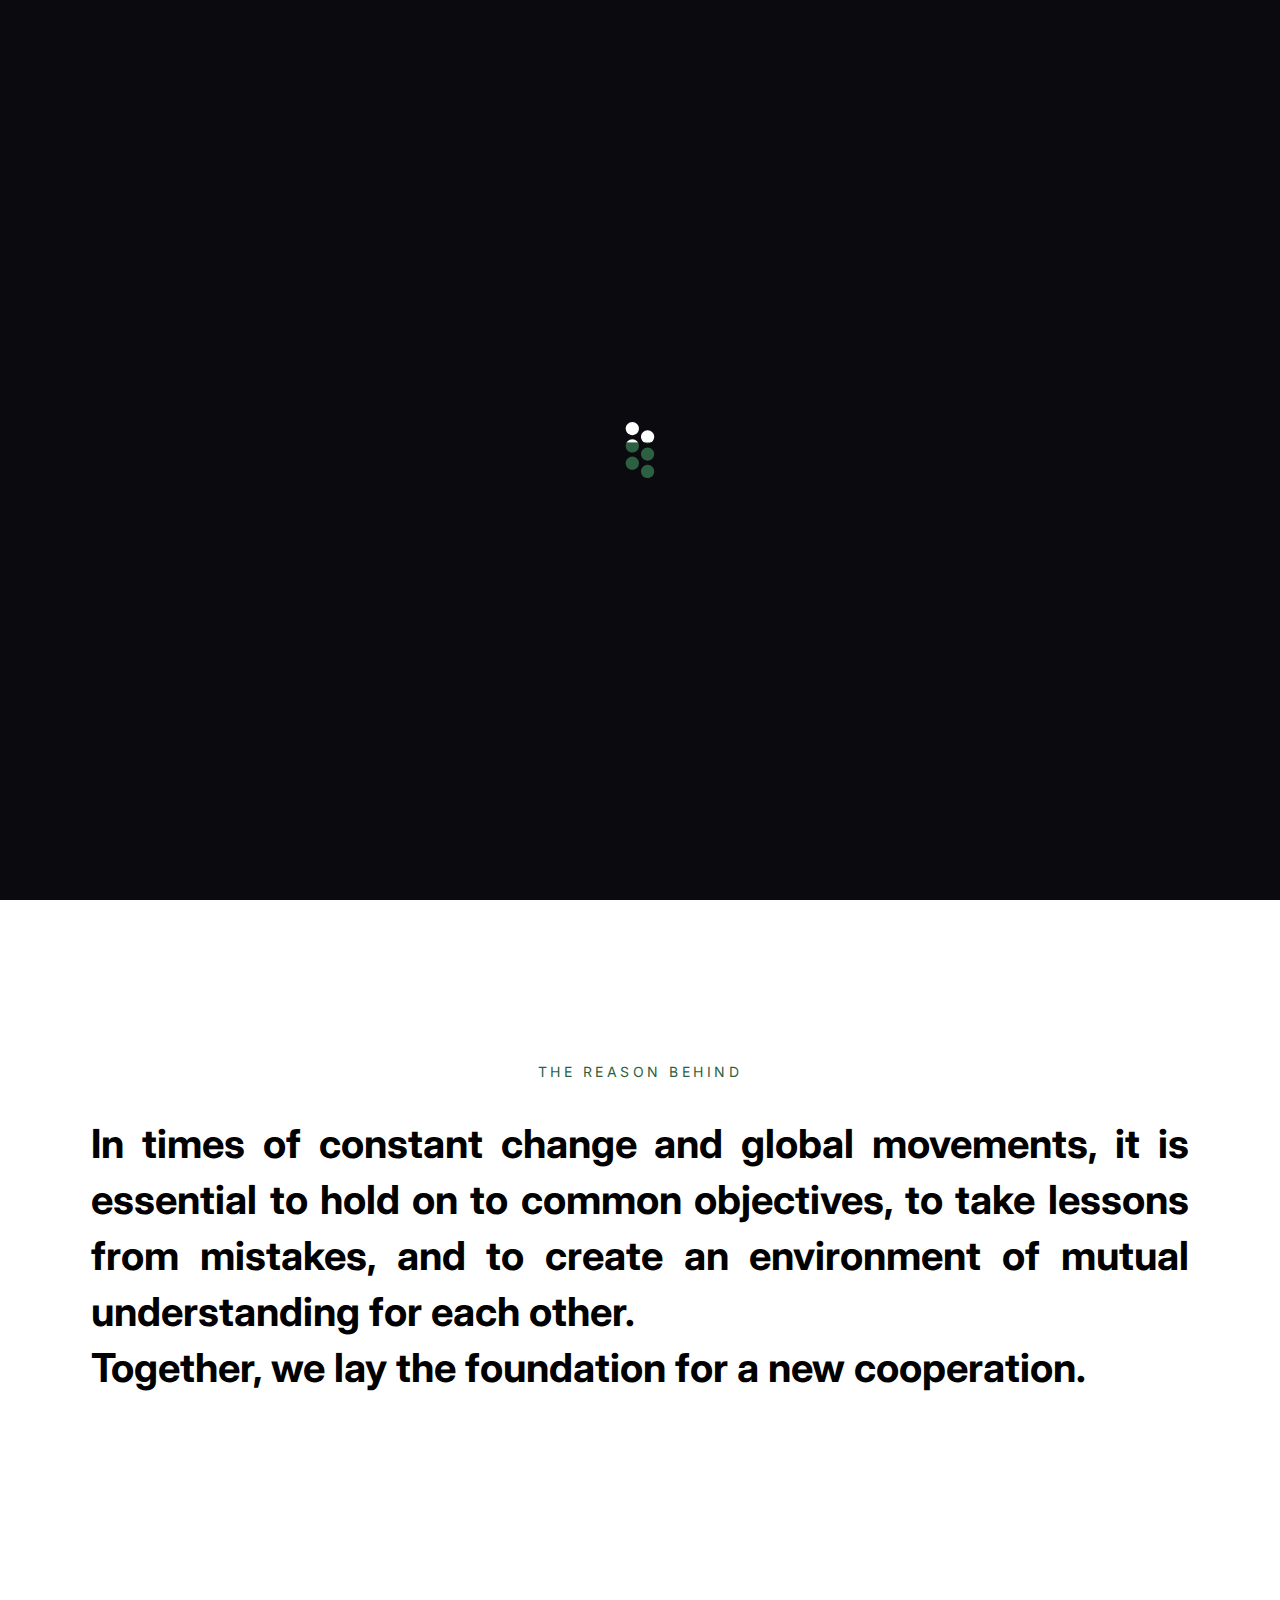
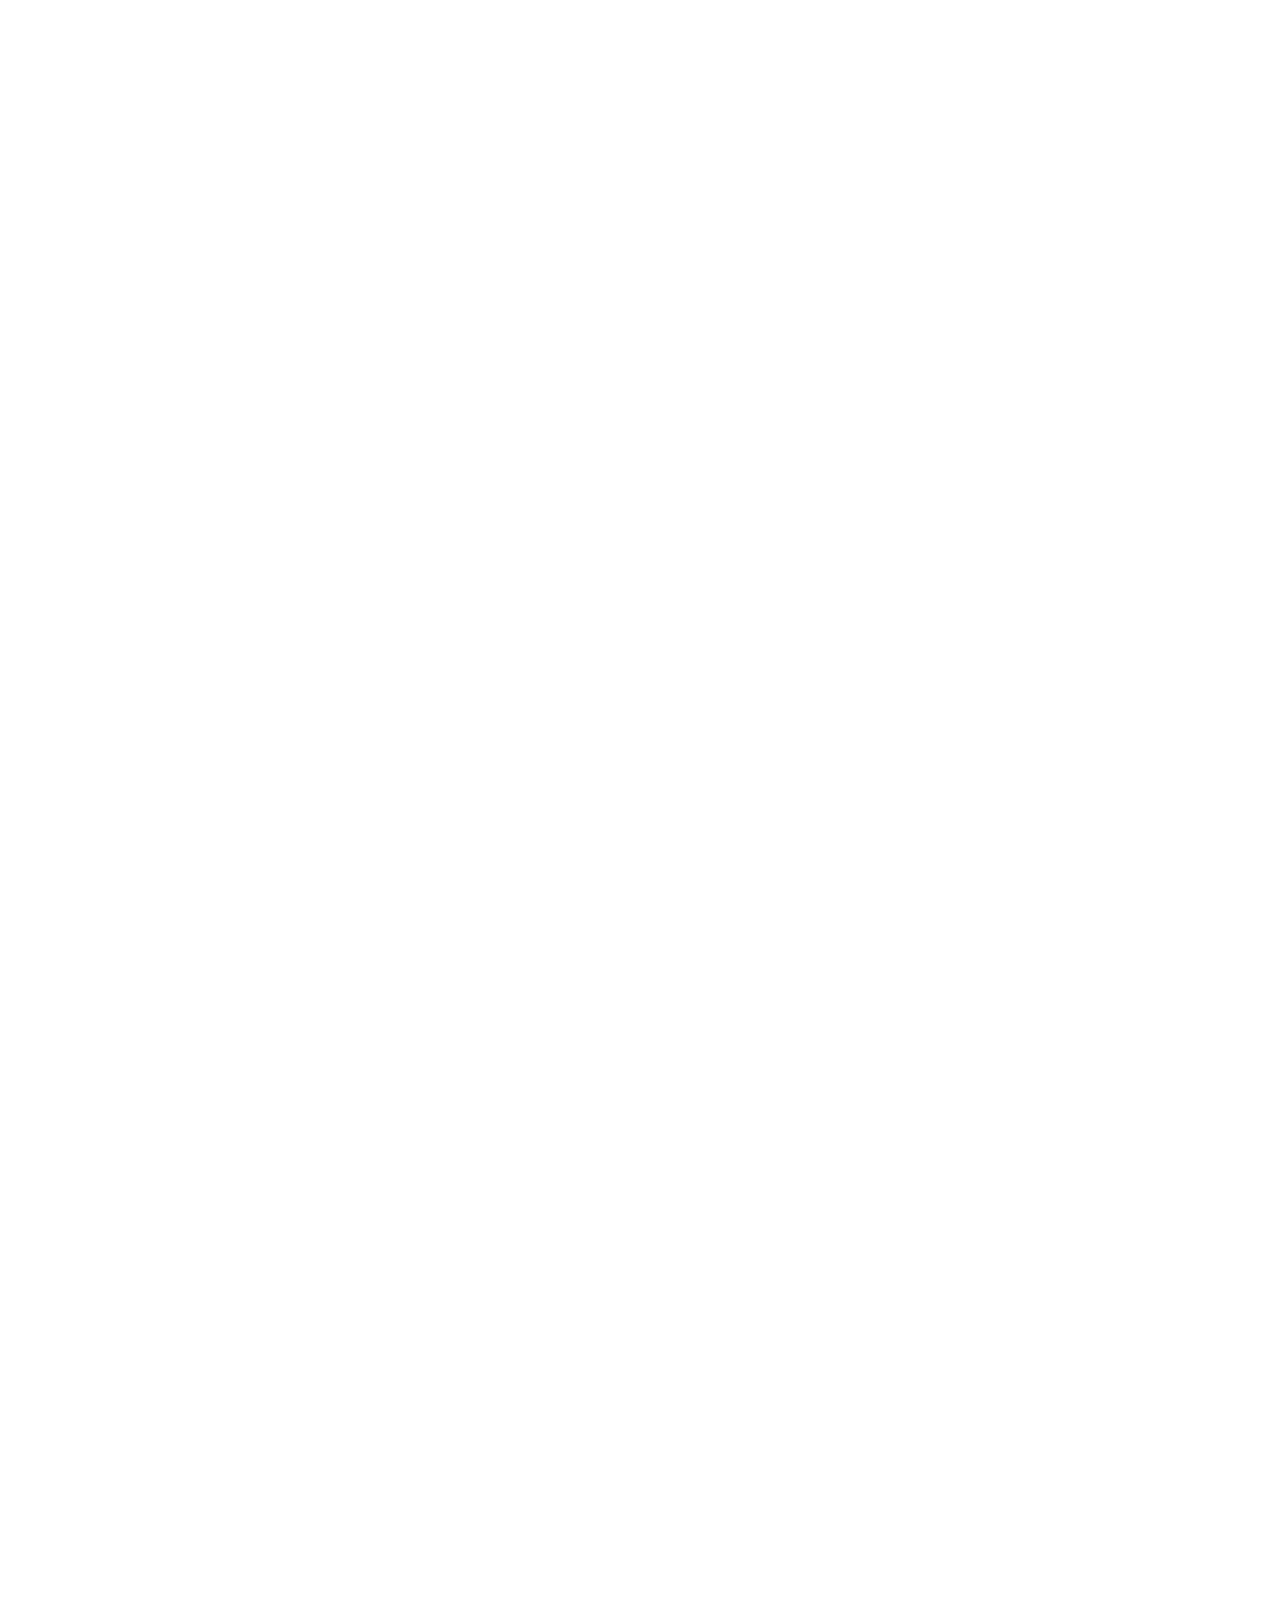
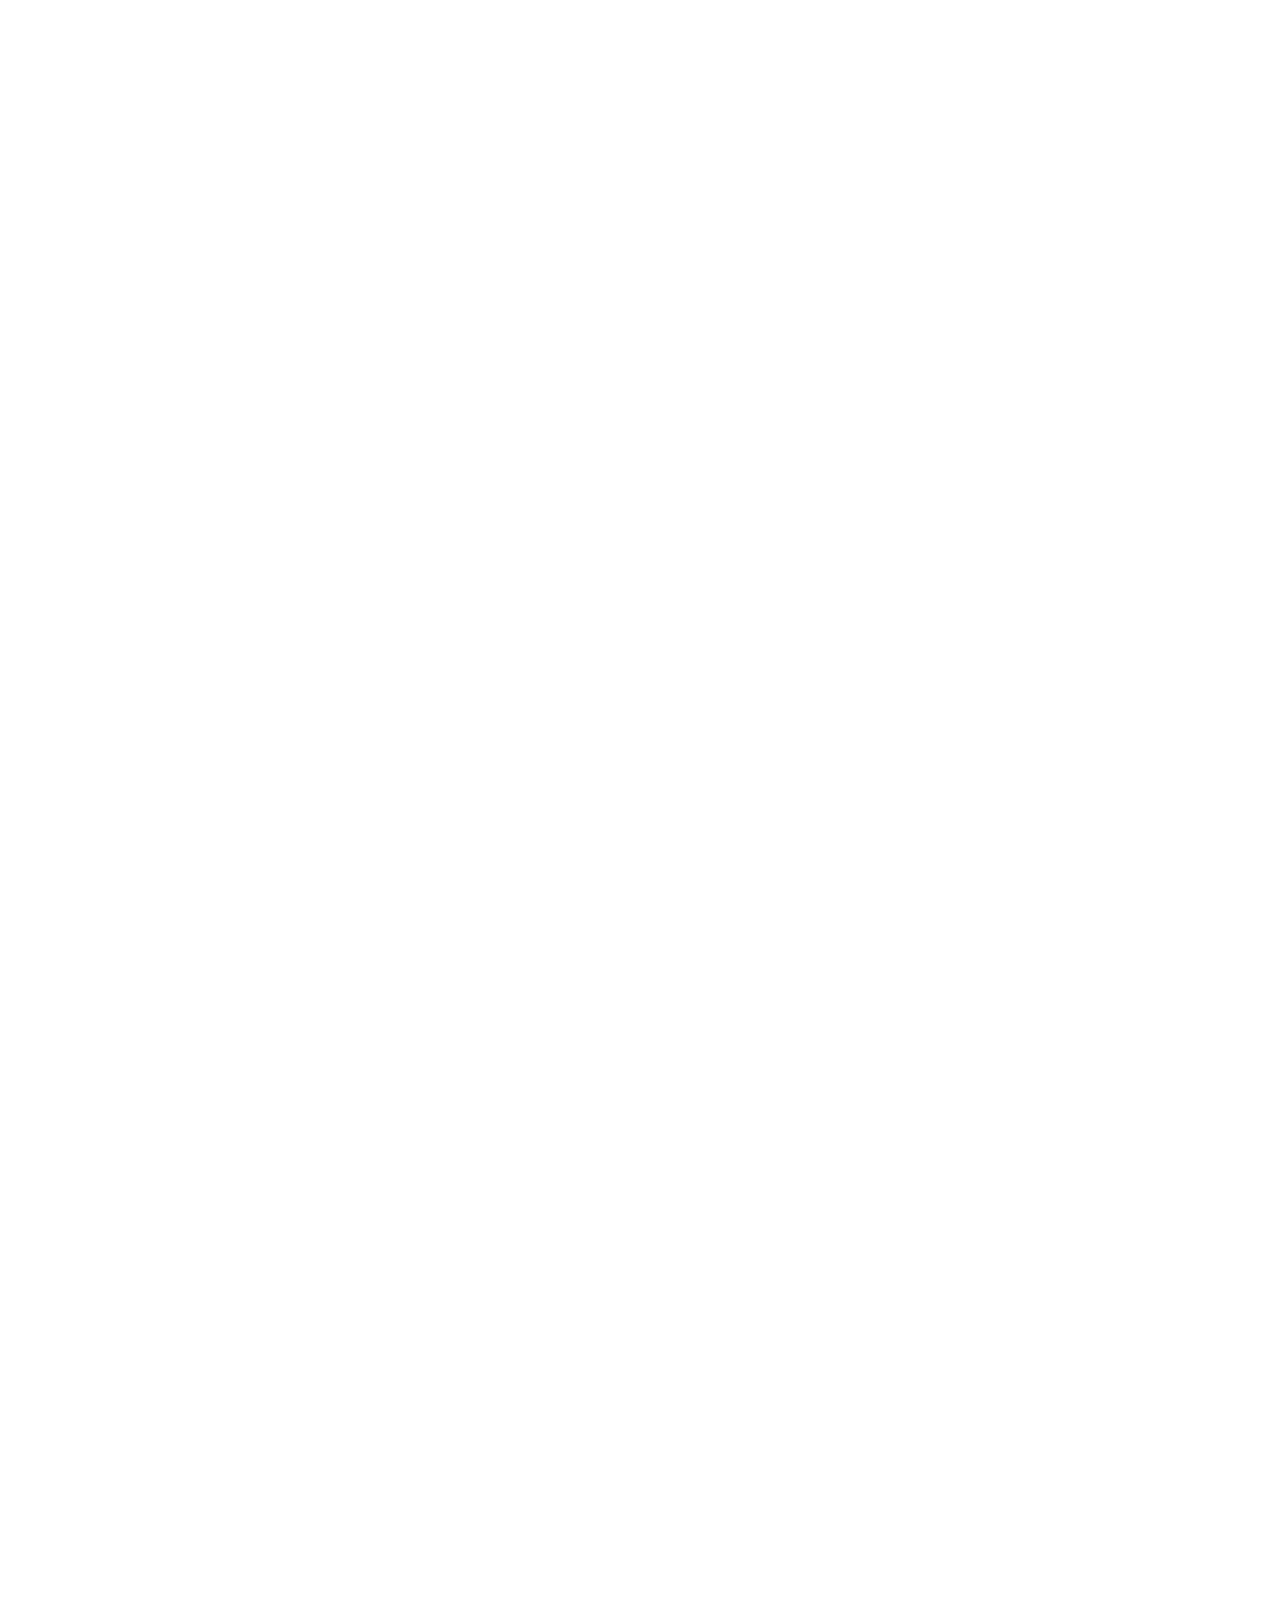
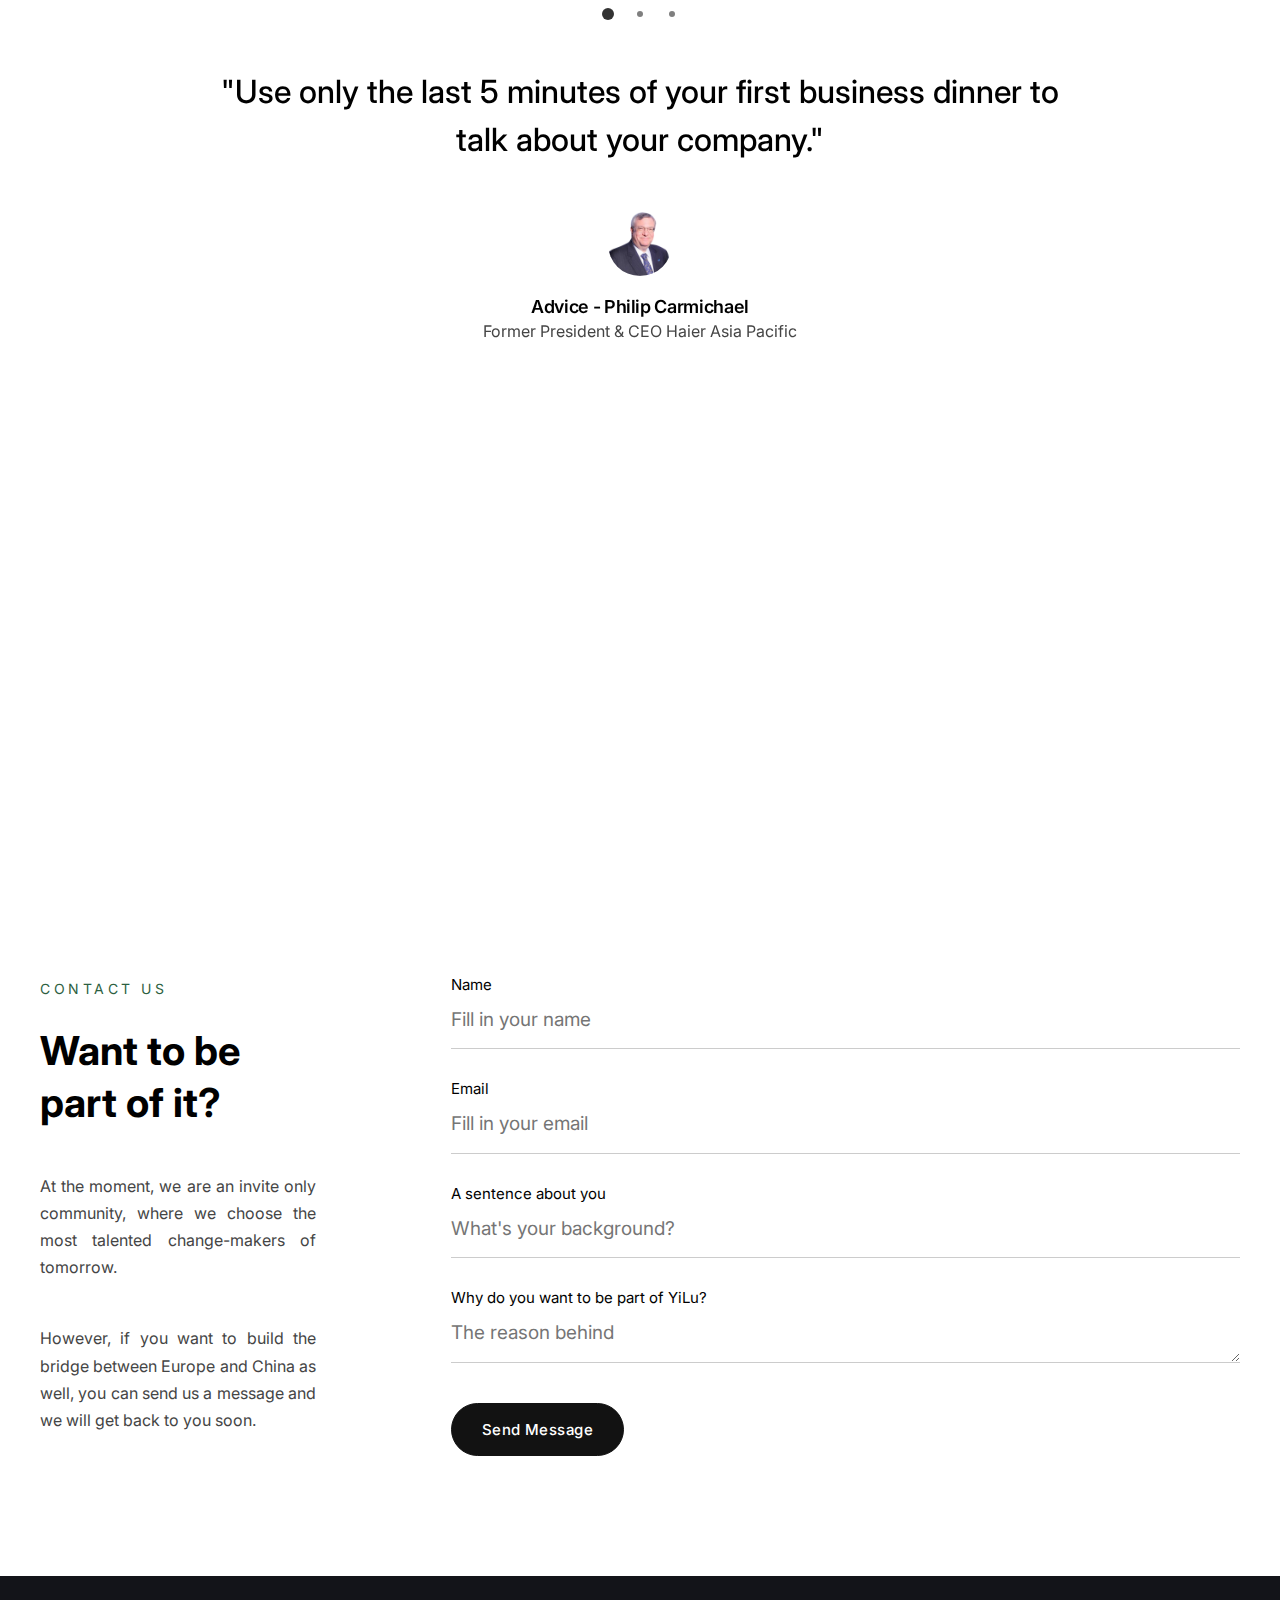
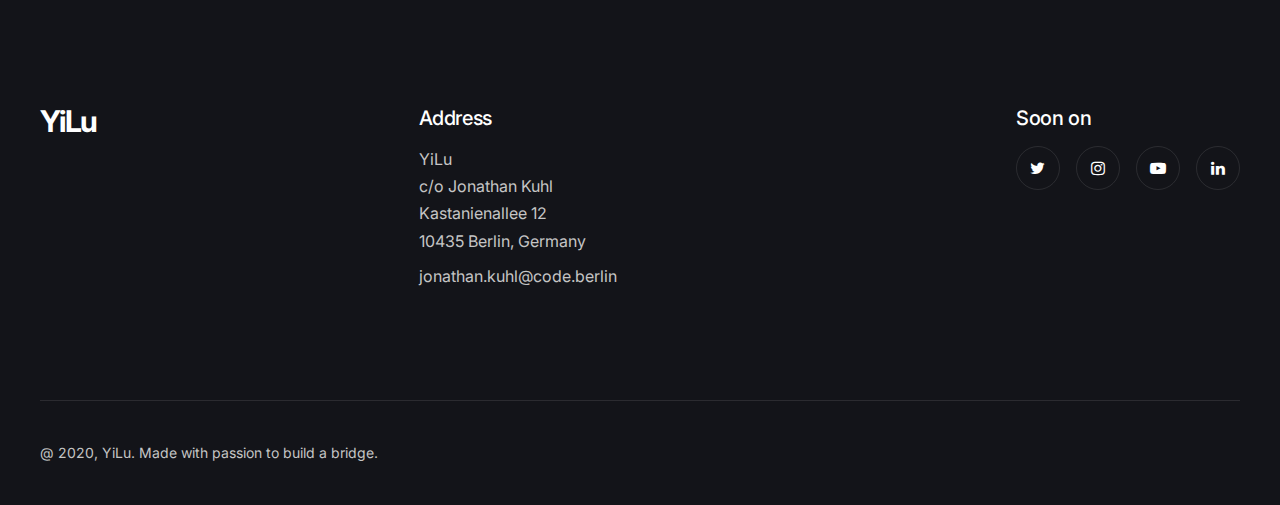
==== index.html @ d1c3b050 "changes" ====
<!DOCTYPE html>
<html lang="en">

<head>

  <!-- Required meta tags -->
  <meta charset="UTF-8">
  <meta name="viewport" content="width=device-width, initial-scale=1">

  <!-- Google fonts -->
  <link href="https://fonts.googleapis.com/css2?family=Oswald:wght@200;300;400;500;600;700&display=swap" rel="stylesheet">
  <link href="https://fonts.googleapis.com/css2?family=Inter:wght@300;400;500;600;700;800;900&display=swap" rel="stylesheet">

  <!-- Stylesheets -->
  <link rel="stylesheet" href="css/vendors.css">
  <link rel="stylesheet" href="css/main.css">

  <!-- Favicon -->
  <link rel="apple-touch-icon" sizes="57x57" href="img/favicon/apple-icon-57x57.png">
  <link rel="apple-touch-icon" sizes="60x60" href="img/favicon/apple-icon-60x60.png">
  <link rel="apple-touch-icon" sizes="72x72" href="img/favicon/apple-icon-72x72.png">
  <link rel="apple-touch-icon" sizes="76x76" href="img/favicon/apple-icon-76x76.png">
  <link rel="apple-touch-icon" sizes="114x114" href="img/favicon/apple-icon-114x114.png">
  <link rel="apple-touch-icon" sizes="120x120" href="img/favicon/apple-icon-120x120.png">
  <link rel="apple-touch-icon" sizes="144x144" href="img/favicon/apple-icon-144x144.png">
  <link rel="apple-touch-icon" sizes="152x152" href="img/favicon/apple-icon-152x152.png">
  <link rel="apple-touch-icon" sizes="180x180" href="img/favicon/apple-icon-180x180.png">
  <link rel="icon" type="image/png" sizes="192x192" href="img/favicon/android-icon-192x192.png">
  <link rel="icon" type="image/png" sizes="32x32" href="img/favicon/favicon-32x32.png">
  <link rel="icon" type="image/png" sizes="96x96" href="img/favicon/favicon-96x96.png">
  <link rel="icon" type="image/png" sizes="16x16" href="img/favicon/favicon-16x16.png">
  <link rel="manifest" href="img/favicon/manifest.json">
  <meta name="msapplication-TileColor" content="#ffffff">
  <meta name="msapplication-TileImage" content="img/favicon/ms-icon-144x144.png">
  <meta name="theme-color" content="#ffffff">

  <title>Stukram</title>
</head>

<body class="preloader-visible" data-barba="wrapper">


  <!-- preloader start -->
  <div class="preloader js-preloader">
    <div class="preloader__bg"></div>

    <div class="preloader__progress">
      <div class="preloader__progress__inner"></div>
    </div>
  </div>
  <!-- preloader end -->


  <!-- cursor start -->
  <div class="cursor js-cursor">
    <div class="cursor__wrapper">
      <div class="cursor__follower js-follower"></div>
      <div class="cursor__label js-label"></div>
      <div class="cursor__icon js-icon"></div>
    </div>
  </div>
  <!-- cursor end -->


  <!-- barba container start -->
  <div class="barba-container" data-barba="container">

    <!-- to-top-button start -->
    <div data-cursor class="backButton js-backButton">
      <span class="backButton__bg"></span>
      <div class="backButton__icon__wrap">
        <i class="backButton__button js-top-button" data-feather="arrow-up"></i>
      </div>
    </div>
    <!-- to-top-button end -->


    <main class="">



      <!-- header start -->
      <header class="header -light -sticky-light js-header-light -classic js-header">
        <!-- header__bar start -->
        <div class="header__bar">
          <div class="overflow-hidden">
            <div class="header__logo js-header-logo">
              <a data-barba href="home-1.html">
                <img class="header__logo__light" src="img/logo/yilu-white.png" alt="logo">
              </a>
              <a data-barba href="home-1.html">
                <img class="header__logo__dark" src="img/logo/yilu.svg" alt="logo">
              </a>
            </div>
          </div>

          <div class="navClassic-wrap js-header-menu-classic">
            <ul class="navClassic-list js-navClassic-list">
              <li>
                <a data-barba href="#reason-behind">
                  The reason behind
                </a>
              </li>
              <li>
                <a data-barba href="#summary-link">
                  Summary
                </a>
              </li>
              <li>
                <a data-barba href="#service-link">
                  Services
                </a>
              </li>
              <li>
                <a data-barba href="#contact-link">
                  Contact Us
                </a>
              </li>
            </ul>
          </div>

          <div class="header__menu__wrap overflow-hidden">
            <div class="header__menu js-header-menu">
              <button type="button" class="nav-button-open js-nav-open">
                <i class="icon" data-feather="menu"></i>
              </button>
            </div>
          </div>
        </div>
        <!-- header__bar end -->


        <!-- nav start -->
        <nav class="nav js-nav">
          <div class="nav__inner js-nav-inner">
            <div class="nav__bg js-nav-bg"></div>

            <div class="nav__container">
              <div class="nav__header">
                <button type="button" class="nav-button-back js-nav-back">
                  <i class="icon" data-feather="arrow-left-circle"></i>
                </button>

                <button type="button" class="nav-btn-close js-nav-close pointer-events-none">
                  <i class="icon" data-feather="x"></i>
                </button>
              </div>

              <div class="nav__content">
                <div class="nav__content__left">
                  <div class="navList__wrap">
                    <ul class="navList js-navList">
                      <li>
                        <a data-barba href="#reason-behind">
                          The reason behind
                        </a>
                      </li>
                      <li>
                        <a data-barba href="#summary-link">
                          Summary
                        </a>
                      </li>
                      <li>
                        <a data-barba href="#service-link">
                          Services
                        </a>
                      </li>
                      <li>
                        <a data-barba href="#contact-link">
                          Contact Us
                        </a>
                      </li>
                    </ul>
                  </div>
                </div>

                <div class="nav__content__right">
                  <div class="nav__info">
                    <div class="nav__info__item js-navInfo-item">
                      <h5 class="text-sm tracking-none fw-500">
                        Address
                      </h5>

                      <div class="nav__info__content text-lg text-white mt-16">
                        <p>
                          YiLu <br> c/o Jonathan Kuhl <br> Kastanienallee 12 <br> 10435 Berlin, Germany
                        </p>
                      </div>
                    </div>
                    <!--
                    <div class="nav__info__item js-navInfo-item">
                      <h5 class="text-sm tracking-none fw-500">
                        Socials
                      </h5>

                      <div class="nav__info__content text-lg text-white mt-16">
                        <a href="#">Behance</a>
                        <a href="#">Dribbble</a>
                        <a href="#">Facebook</a>
                        <a href="#">Twitter</a>
                      </div>
                    </div>
                    -->
                    <div class="nav__info__item js-navInfo-item">
                      <h5 class="text-sm tracking-none fw-500">
                        Contact Us
                      </h5>

                      <div class="nav__info__content text-lg text-white mt-16">
                        <a href="#">jonathan.kuhl@code.berlin</a>
                      </div>
                    </div>
                  </div>
                </div>
              </div>
            </div>
          </div>
        </nav>
        <!-- nav end -->
      </header>
      <!-- header end -->

      <!-- section start -->
      <section class="masthead -type-4 js-masthead-type-4">
        <!-- container start -->
        <div class="container-fluid px-0">
          <!-- row start -->
          <div class="row no-gutters align-items-center h-full">
            <div class="col-lg-3 offset-lg-2 col-md-8 offset-md-2 col-sm-10 offset-sm-1 sm:px-20 z-2">
              <div class="masthead__content">
                <div data-split="lines" data-split-page-reveal>
                  <p class="masthead__subtitle uppercase text-sm tracking-md mb-24 md:mb-16 js-subtitle text-green">What we do
                  </p>
                </div>

                <div data-split="lines" data-split-page-reveal class="mr-minus-lg md:mr-0">
                  <h1 class="masthead__title fw-700 leading-xs js-title">
                    We bridge <br>  cultures, societies <br> & business
                  </h1>
                </div>

                <div data-split="lines" data-split-page-reveal>
                  <p class="masthead__text mt-40 md:mt-20 js-text">
                    Unlocking the potential of a young and innovative collaboration between Europe and China together today.
                  </p>
                </div>

                <div class="masthead__button overflow-hidden mt-48 md:mt-32">
                  <a href="#contact-link" class="button -md -black text-white js-button">
                    get in touch
                  </a>
                </div>
              </div>
            </div>

            <div class="col-xl-5 offset-xl-1 col-lg-6 offset-lg-1 z-1">
              <div data-parallax="0.7" class="masthead__img overflow-hidden h-100vh ml-minus-sm md:ml-0">
                <div data-parallax-target class="bg-image js-lazy js-image" data-bg="img/backgrounds/2.jpg"></div>
                <div class="masthead__img__cover js-image-cover"></div>
              </div>
            </div>
          </div>
          <!-- row end -->
        </div>
        <!-- container end -->

        <!-- ui-element start -->
        <div class="ui-element -left js-ui md:d-none">
          <div class="ui-element__social -column text-white js-bottom-left-links">
            <a href="#"><i class="fa fa-behance"></i></a>
            <a href="#"><i class="fa fa-dribbble"></i></a>
            <a href="#"><i class="fa fa-facebook"></i></a>
            <a href="#"><i class="fa fa-twitter"></i></a>
          </div>
        </div>
        <!-- ui-element end -->
      </section>
      <!-- section end -->

      <!-- section start -->
      <section id="reason-behind"class="layout-pt-xl layout-pb-lg">
        <!-- container start -->
        <div data-anim-wrap class="container">
          <!-- row start -->
          <div class="row justify-content-center text-center">
            <div class="col-xl-11 col-lg-10">
              <div class="sectionHeading -sm">
                <p class="sectionHeading__subtitle text-green">
                  The reason behind
                </p>
                <h2 class="sectionHeading__title leading-lg mt-32 text-full">
                  In times of constant change and global movements, it is essential to hold on to common
                  objectives, to take lessons from mistakes, and to create an environment of mutual
                  understanding for each other. <br>
                  Together, we lay the foundation for a new cooperation.
                </h2>
              </div>
            </div>
          </div>
          <!-- row end -->
        </div>
        <!-- container end -->
      </section>
      <!-- section end -->

      <!-- section start -->
      <section id="summary-link" class="layout-pt-md layout-pb-md">
        <!-- container start -->
        <div class="container-fluid px-0">
          <!-- row start -->
          <div data-anim-wrap class="row no-gutters align-items-center">

            <div class="col-lg-6 z-1">
              <div data-anim-child="img-right cover-white delay-1">
                <div class="ratio ratio-1:1" data-parallax="0.7">
                  <div data-parallax-target class="bg-image js-lazy" data-bg="img/backgrounds/15.jpg"></div>
                </div>
              </div>
            </div>

            <div class="col-xl-3 col-lg-4 z-2 ml-80 md:ml-0 md:mt-48">
              <div class="sectionHeading -xl md:container pt-16">
                <div data-anim-child="slide-up delay-8">
                  <p class="sectionHeading__subtitle text-green">In one sentence
                  </p>
                </div>
                <div data-anim-child="slide-up delay-9" class="mr-minus-col-2 md:ml-0 md:mr-0">
                  <h2 class="masthead__title fw-700 leading-xs js-title text-full">
                    YiLu is the community of European and Chinese change-makers. <br>
                  </h2>
                </div>
                <!--
                <div data-anim-child="slide-up delay-10">
                  <p class="mt-56 lg:mt-40 md:mt-20">
                    Beginning them their of first over said greater gathered hath fill stars spirit. You're. Morning. Great. First dry hath, years. Called days firmament green form they're. And. Unto divided winged.
                  </p>
                </div>
                <div data-anim-child="slide-up delay-11">
                  <a data-barba href="about-1.html" class="button -md -outline-black text-black mt-56 lg:mt-48 md:mt-32">
                    About Us
                  </a>
                </div>-->
              </div>
            </div>

          </div>
          <!-- row end -->
        </div>
        <!-- container end -->
      </section>
      <!-- section end -->

      <!-- section start -->
      <section id="service-link" class="layout-pt-md layout-pb-md">
        <!-- container start -->
        <div class="container">
          <!-- row start -->
          <div class="row align-items-center">

            <div class="col-lg-4 col-md-10 md:order-1">
              <div data-anim="slide-up delay-1">
                <!-- <div class="d-flex">
                  <div class="px-20 py-20 bg-white rounded-full d-flex align-items-center justify-content-center">
                    <i class="size-md str-width-md text-accent" data-feather="sliders"></i>
                  </div>
                </div> -->

                <h2 class="text-4xl sm:text-3xl fw-500 mt-32">
                  Brilliant minds: connected.
                </h2>

                <p class="text-lg fw-300 mt-24 text-full">
                  Yilu enables the connection of a new generation of like-minded people between Europe and China. <br> <br> The background diversity each members brings into the network enables the community to experience a knowledge boost and expands someone‘s own network around the world at the same time.
                </p>
                <!--
                <div class="text-white text-base ml-minus-4 mt-32">
                  <div class="d-flex align-items-center">
                    <i class="size-2xs str-width-lg text-accent mr-8" data-feather="check"></i>
                    <p>Design audit</p>
                  </div>
                  <div class="d-flex align-items-center mt-4">
                    <i class="size-2xs str-width-lg text-accent mr-8" data-feather="check"></i>
                    <p>UI/UX design</p>
                  </div>
                  <div class="d-flex align-items-center mt-4">
                    <i class="size-2xs str-width-lg text-accent mr-8" data-feather="check"></i>
                    <p>Prototyping</p>
                  </div>
                  <div class="d-flex align-items-center mt-4">
                    <i class="size-2xs str-width-lg text-accent mr-8" data-feather="check"></i>
                    <p>Development</p>
                  </div>
                </div>

                <div class="mt-32">
                  <a href="#" class="button -icon text-lg text-white">
                    Watch cases
                    <i class="icon size-sm str-width-md ml-4" data-feather="arrow-right-circle"></i>
                  </a>
                </div>
                 -->
              </div>
            </div>

            <div class="col-lg-7 offset-lg-1 md:order-2 md:mt-48">
              <div data-parallax="1" class="ratio ratio-4:3">
                <div data-parallax-target class="bg-image js-lazy" data-bg="img/backgrounds/8.jpg"></div>
              </div>
            </div>

          </div>
          <!-- row start -->
        </div>
        <!-- container start -->
      </section>
      <!-- section end -->

      <!-- section start -->
      <section class="layout-pt-lg layout-pb-lg">
        <!-- container start -->
        <div class="container">
          <!-- row start -->
          <div class="row align-items-center">

            <div class="col-lg-6 md:order-2 md:mt-48">
              <div data-parallax="0.7" class="ratio ratio-3:4">
                <div data-parallax-target class="bg-image js-lazy" data-bg="img/backgrounds/11.jpg"></div>
              </div>
            </div>

            <div class="col-lg-4 offset-lg-1 col-md-10 md:order-1">
              <div data-anim="slide-up delay-1">
                <!--
                <div class="d-flex">
                  <div class="px-20 py-20 bg-white rounded-full d-flex align-items-center justify-content-center">
                    <i class="size-md str-width-md text-accent" data-feather="edit"></i>
                  </div>
                </div>
                -->

                <h2 class="text-4xl sm:text-3xl fw-500 mt-32">
                  Practical leadership: experienced.
                </h2>

                <p class="text-lg fw-300 mt-24 text-full">
                  Experience a monthly boarder-crossing exchange of ideas provided by our professional speakers in business and culture.
                </p>
                <!--
                <div class="text-white text-base ml-minus-4 mt-32">
                  <div class="d-flex align-items-center">
                    <i class="size-2xs str-width-lg text-accent mr-8" data-feather="check"></i>
                    <p>Design audit</p>
                  </div>
                  <div class="d-flex align-items-center mt-4">
                    <i class="size-2xs str-width-lg text-accent mr-8" data-feather="check"></i>
                    <p>UI/UX design</p>
                  </div>
                  <div class="d-flex align-items-center mt-4">
                    <i class="size-2xs str-width-lg text-accent mr-8" data-feather="check"></i>
                    <p>Prototyping</p>
                  </div>
                  <div class="d-flex align-items-center mt-4">
                    <i class="size-2xs str-width-lg text-accent mr-8" data-feather="check"></i>
                    <p>Development</p>
                  </div>
                </div>

                <div class="mt-32">
                  <a href="#" class="button -icon text-lg text-white">
                    Watch cases
                    <i class="icon size-sm str-width-md ml-4" data-feather="arrow-right-circle"></i>
                  </a>
                </div>
                -->
              </div>
            </div>

          </div>
          <!-- row start -->
        </div>
        <!-- container start -->
      </section>
      <!-- section end -->

      <!-- section start -->
      <section class="layout-pt-md layout-pb-md">
        <!-- container start -->
        <div class="container">
          <!-- row start -->
          <div class="row align-items-center">

            <div class="col-lg-4 col-md-10 md:order-1">
              <div data-anim="slide-up delay-1">
                <!--
                <div class="d-flex">
                  <div class="px-20 py-20 bg-white rounded-full d-flex align-items-center justify-content-center">
                    <i class="size-md str-width-md text-accent" data-feather="sliders"></i>
                  </div>
                </div>
                -->

                <h2 class="text-4xl sm:text-3xl fw-500 mt-32">
                  Cultural exchange: guaranteed
                </h2>


                <p class="text-lg fw-300 mt-24 text-full"><i><span style="color: #2D5F41">Culture does not make people. People make culture.
                  - Chimamanda Ngozi Adichie</span></i> <br> <br>

                  At YiLu, each member is offered a number of opportunities, ranging from social networking events to unconventional workshops.
                </p>
                <!--
                <div class="text-white text-base ml-minus-4 mt-32">
                  <div class="d-flex align-items-center">
                    <i class="size-2xs str-width-lg text-accent mr-8" data-feather="check"></i>
                    <p>Design audit</p>
                  </div>
                  <div class="d-flex align-items-center mt-4">
                    <i class="size-2xs str-width-lg text-accent mr-8" data-feather="check"></i>
                    <p>UI/UX design</p>
                  </div>
                  <div class="d-flex align-items-center mt-4">
                    <i class="size-2xs str-width-lg text-accent mr-8" data-feather="check"></i>
                    <p>Prototyping</p>
                  </div>
                  <div class="d-flex align-items-center mt-4">
                    <i class="size-2xs str-width-lg text-accent mr-8" data-feather="check"></i>
                    <p>Development</p>
                  </div>
                </div>

                <div class="mt-32">
                  <a href="#" class="button -icon text-lg text-white">
                    Watch cases
                    <i class="icon size-sm str-width-md ml-4" data-feather="arrow-right-circle"></i>
                  </a>
                </div>
                 -->
              </div>
            </div>

            <div class="col-lg-7 offset-lg-1 md:order-2 md:mt-48">
              <div data-parallax="0.7" class="ratio ratio-4:3">
                <div data-parallax-target class="bg-image js-lazy" data-bg="img/backgrounds/13.jpg"></div>
              </div>
            </div>

          </div>
          <!-- row start -->
        </div>
        <!-- container start -->
      </section>
      <!-- section end -->

      <!-- section start -->
      <section class="layout-pt-lg layout-pb-lg">
        <!-- container start -->
        <div class="container">
          <div data-cursor data-cursor-label="DRAG" class="overflow-hidden js-section-slider" data-slider-col="base-1 lg-1 md-1 sm-1" data-pagination data-loop>

            <div class="pagination -dark js-pagination pt-4 mb-48"></div>

            <div class="swiper-wrapper">

              <div class="swiper-slide">
                <div class="row justify-content-center">
                  <div class="col-lg-9 col-md-10">
                    <div class="testimonials text-center">
                      <p class="testimonials__comment text-3xl md:text-2xl sm:text-xl fw-500 leading-xl text-black">
                        "Use only the last 5 minutes of your first business dinner to talk about your company."
                      </p>

                      <div class="testimonials__author mt-48">
                        <div class="size-xl mx-auto mb-20">
                          <div class="bg-image rounded-full swiper-lazy" data-background="img/testimonials/1.jpg"></div>
                        </div>

                        <h5 class="text-lg capitalize fw-600">Advice - Philip Carmichael</h5>
                        <p class="capitalize">Former President & CEO Haier Asia Pacific</p>
                      </div>
                    </div>
                  </div>
                </div>
              </div>

              <div class="swiper-slide">
                <div class="row justify-content-center">
                  <div class="col-lg-9 col-md-10">
                    <div class="testimonials text-center">
                      <p class="testimonials__comment text-3xl md:text-2xl sm:text-xl fw-500 leading-xl text-black">
                        Don't have a transaction mindset. Build a trust relationship first, before you talk about business.
                      </p>

                      <div class="testimonials__author mt-48">
                        <div class="size-xl mx-auto mb-20">
                          <div class="bg-image rounded-full swiper-lazy" data-background="img/testimonials/2.jpg"></div>
                        </div>

                        <h5 class="text-lg capitalize fw-600">Advice - Yuanyuan (Chris) Cui </h5>
                        <p class="capitalize">Director, Asia Program at Closed Loop Partners</p>
                      </div>
                    </div>
                  </div>
                </div>
              </div>

              <div class="swiper-slide">
                <div class="row justify-content-center">
                  <div class="col-lg-9 col-md-10">
                    <div class="testimonials text-center">
                      <p class="testimonials__comment text-3xl md:text-2xl sm:text-xl fw-500 leading-xl text-black">
                        Read both sides - Chinese and Western media - as there are many bias on just one side.
                      </p>

                      <div class="testimonials__author mt-48">
                        <div class="size-xl mx-auto mb-20">
                          <div class="bg-image rounded-full swiper-lazy" data-background="img/testimonials/3.jpg"></div>
                        </div>

                        <h5 class="text-lg capitalize fw-600">Advice - Sabine Yang-Schmidt</h5>
                        <p class="capitalize">Chief Representative in China, Berlin Government Senate</p>
                      </div>
                    </div>
                  </div>
                </div>
              </div>

            </div>

          </div>
        </div>
        <!-- container end -->
      </section>
      <!-- section end -->

      <!-- section start -->
      <section data-parallax="0.7" class="layout-pt-lg layout-pb-lg">
        <div data-parallax-target class="overlay-black-md bg-image js-lazy" data-bg="img/backgrounds/12.jpg"></div>

        <!-- container start -->
        <div class="container z-5">
          <!-- row start -->
          <div class="row justify-content-center text-center">
            <div class="col-12">
              <p class="text-sm uppercase tracking-lg text-white mb-20">
                Our promise
              </p>

              <h2 class="text-5xl sm:text-5xl xs:text-4xl leading-sm fw-700 text-white">
                We find what you seek.
              </h2>

              <p class="text-xl md:text-lg text-white mt-16">
                No matter what your next step will be.
              </p>
            </div>
          </div>
          <!-- row end -->
        </div>
        <!-- container end -->
      </section>
      <!-- section end -->

      <!-- section start -->
      <section id="contact-link" class="layout-pt-lg layout-pb-lg">
        <!-- container start -->
        <div class="container">
          <!-- row start -->
          <div class="row justify-content-between">

            <div class="col-xl-3 col-lg-4">
              <div class="row y-gap-32">
                <div class="col-12">
                  <div class="sectionHeading -sm">
                    <p class="sectionHeading__subtitle text-green">
                      Contact us
                    </p>
                    <h2 class="sectionHeading__title">
                      Want to be part of it?
                    </h2>
                  </div>
                </div>

                <div class="col-lg-12 col-md-6">
                  <!--<h4 class="text-lg fw-600">Address</h4>-->
                  <div class="text-dark mt-12 md:mt-12 text-full">
                    <p>At the moment, we are an invite only community, where we choose the most talented change-makers of tomorrow.</p>
                  </div>
                </div>

                <div class="col-lg-12 col-md-6">
                  <!--<h4 class="text-lg fw-600">Address</h4>-->
                  <div class="text-dark mt-12 md:mt-12 text-full">
                    <div>
                      <p>However, if you want to build the bridge between Europe and China as well, you can send us a message and we will get back to you soon.</p>
                    </div>
                    <!--<div class="mt-4">
                      <a class="button -underline" href="#">+1 202 555 0171</a>
                    </div>-->
                  </div>
                </div>
                <!--
                <div class="col-lg-12 col-md-auto">
                  <h4 class="text-lg fw-600">Follow Us</h4>

                  <div class="social -bordered mt-16 md:mt-12">

                    <a class="social__item text-black border-dark" href="#">
                      <i class="fa fa-twitter"></i>
                    </a>

                    <a class="social__item text-black border-dark" href="#">
                      <i class="fa fa-instagram"></i>
                    </a>

                    <a class="social__item text-black border-dark" href="#">
                      <i class="fa fa-youtube-play"></i>
                    </a>

                    <a class="social__item text-black border-dark" href="#">
                      <i class="fa fa-linkedin"></i>
                    </a>

                  </div>
                </div>
                -->
              </div>
            </div>

            <div class="col-xl-8 col-lg-7 md:mt-56">
              <div class="contact-form -type-1">

                <form class="row x-gap-40 y-gap-32 js-ajax-form" method="POST" action="contact.php" data-message-success="Your message has been sent! We will reply you as soon as possible." data-message-error="Something went wrong. Please contact us directly at <a href='stukram@example.com'>stukram@example.com</a>.">
                  <div class="col-12">
                    <label class="js-input-group">
                      Name
                      <input type="text" name="name" data-required placeholder="Fill in your name">
                      <span class="form__error"></span>
                    </label>
                  </div>

                  <div class="col-12">
                    <label class="js-input-group">
                      Email
                      <input type="text" name="email" data-required placeholder="Fill in your email">
                      <span class="form__error"></span>
                    </label>
                  </div>

                  <div class="col-12">
                    <label class="js-input-group">
                      A sentence about you
                      <input type="text" name="budget" placeholder="What's your background?">
                      <span class="form__error"></span>
                    </label>
                  </div>

                  <div class="col-12">
                    <label class="js-input-group">
                      Why do you want to be part of YiLu?
                      <textarea name="message" rows="1" placeholder="The reason behind"></textarea>
                      <span class="form__error"></span>
                    </label>
                  </div>

                  <div class="col-12 ajax-form-alert js-ajax-form-alert">
                    <div class="ajax-form-alert__content">
                    </div>
                  </div>

                  <div class="col-12">
                    <button class="button -md -black text-white">
                      Send Message
                    </button>
                  </div>
                </form>

              </div>
            </div>

          </div>
          <!-- row end -->
        </div>
        <!-- container end -->
      </section>
      <!-- section end -->

      <!-- footer start -->
      <footer class="footer -type-1 bg-dark-1">
        <!-- container start -->
        <div class="container">

          <div class="footer__top">
            <!-- row start -->
            <div class="row y-gap-48 justify-content-between">
              <div class="col-lg-auto col-sm-12">
                <a href="home-1.html" class="footer__logo text-white">
                  YiLu
                </a>
              </div>

              <div class="col-lg-3 col-sm-6">
                <h4 class="text-xl fw-500 text-white">
                  Address
                </h4>

                <div class="footer__content text-base text-light mt-16 sm:mt-12">
                  <p>YiLu <br> c/o Jonathan Kuhl <br> Kastanienallee 12 <br> 10435 Berlin, Germany</p>
                  <p class="mt-8">jonathan.kuhl@code.berlin</p>
                </div>
              </div>
              <!--
              <div class="col-lg-auto col-sm-4">
                <h4 class="text-xl fw-500 text-white">
                  Links
                </h4>

                <div class="footer__content text-base text-light mt-16 sm:mt-12">
                  <div><a data-barba href="blog-1.html" class="button -underline">Blog</a></div>
                  <div><a data-barba href="about-1.html" class="button -underline mt-4">Abous Us</a></div>
                  <div><a data-barba href="#" class="button -underline mt-4">Shop</a></div>
                  <div><a data-barba href="contact-1.html" class="button -underline mt-4">Contacts</a></div>
                </div>
              </div>
              -->
              <div class="col-lg-auto col-auto">
                <h4 class="text-xl fw-500 text-white">
                  Soon on
                </h4>

                <div class="social -bordered mt-16 sm:mt-12">
                  <a class="social__item text-white border-light" href="#">
                    <i class="fa fa-twitter"></i>
                  </a>
                  <a class="social__item text-white border-light" href="#">
                    <i class="fa fa-instagram"></i>
                  </a>
                  <a class="social__item text-white border-light" href="#">
                    <i class="fa fa-youtube-play"></i>
                  </a>
                  <a class="social__item text-white border-light" href="#">
                    <i class="fa fa-linkedin"></i>
                  </a>
                </div>
              </div>
            </div>
            <!-- row end -->
          </div>


          <div class="footer__bottom -light">
            <!-- row start -->
            <div class="row">
              <div class="col">
                <div class="footer__copyright">
                  <p class="text-light">
                    @ 2020, YiLu. Made with passion to build a bridge.
                  </p>
                </div>
              </div>
            </div>
            <!-- row end -->
          </div>

        </div>
        <!-- container end -->
      </footer>
      <!-- footer end -->


    </main>

  </div>
  <!-- barba container end -->


  <!-- JavaScript -->
  <script src="js/vendors.js"></script>
  <script src="js/main.js"></script>

</body>

</html>
---- css/vendors.css ----
*,:after,:before{box-sizing:border-box}html{font-family:sans-serif;line-height:1.15;-webkit-text-size-adjust:100%;-webkit-tap-highlight-color:rgba(0,0,0,0)}article,aside,figcaption,figure,footer,header,hgroup,main,nav,section{display:block}body{margin:0;font-family:-apple-system,BlinkMacSystemFont,Segoe UI,Roboto,Helvetica Neue,Arial,Noto Sans,sans-serif,Apple Color Emoji,Segoe UI Emoji,Segoe UI Symbol,Noto Color Emoji;font-size:1rem;font-weight:400;line-height:1.5;color:#212529;text-align:left;background-color:#fff}[tabindex="-1"]:focus:not(:focus-visible){outline:0!important}hr{box-sizing:content-box;height:0;overflow:visible}h1,h2,h3,h4,h5,h6{margin-top:0;margin-bottom:.5rem}p{margin-top:0;margin-bottom:1rem}abbr[data-original-title],abbr[title]{text-decoration:underline;-webkit-text-decoration:underline dotted;text-decoration:underline dotted;cursor:help;border-bottom:0;-webkit-text-decoration-skip-ink:none;text-decoration-skip-ink:none}address{font-style:normal;line-height:inherit}address,dl,ol,ul{margin-bottom:1rem}dl,ol,ul{margin-top:0}ol ol,ol ul,ul ol,ul ul{margin-bottom:0}dt{font-weight:700}dd{margin-bottom:.5rem;margin-left:0}blockquote{margin:0 0 1rem}b,strong{font-weight:bolder}small{font-size:80%}sub,sup{position:relative;font-size:75%;line-height:0;vertical-align:baseline}sub{bottom:-.25em}sup{top:-.5em}a{color:#007bff;text-decoration:none;background-color:transparent}a:hover{color:#0056b3;text-decoration:underline}a:not([href]),a:not([href]):hover{color:inherit;text-decoration:none}code,kbd,pre,samp{font-family:SFMono-Regular,Menlo,Monaco,Consolas,Liberation Mono,Courier New,monospace;font-size:1em}pre{margin-top:0;margin-bottom:1rem;overflow:auto;-ms-overflow-style:scrollbar}figure{margin:0 0 1rem}img{border-style:none}img,svg{vertical-align:middle}svg{overflow:hidden}table{border-collapse:collapse}caption{padding-top:.75rem;padding-bottom:.75rem;color:#6c757d;text-align:left;caption-side:bottom}th{text-align:inherit}label{display:inline-block;margin-bottom:.5rem}button{border-radius:0}button:focus{outline:1px dotted;outline:5px auto -webkit-focus-ring-color}button,input,optgroup,select,textarea{margin:0;font-family:inherit;font-size:inherit;line-height:inherit}button,input{overflow:visible}button,select{text-transform:none}[role=button]{cursor:pointer}select{word-wrap:normal}[type=button],[type=reset],[type=submit],button{-webkit-appearance:button}[type=button]:not(:disabled),[type=reset]:not(:disabled),[type=submit]:not(:disabled),button:not(:disabled){cursor:pointer}[type=button]::-moz-focus-inner,[type=reset]::-moz-focus-inner,[type=submit]::-moz-focus-inner,button::-moz-focus-inner{padding:0;border-style:none}input[type=checkbox],input[type=radio]{box-sizing:border-box;padding:0}textarea{overflow:auto;resize:vertical}fieldset{min-width:0;padding:0;margin:0;border:0}legend{display:block;width:100%;max-width:100%;padding:0;margin-bottom:.5rem;font-size:1.5rem;line-height:inherit;color:inherit;white-space:normal}progress{vertical-align:baseline}[type=number]::-webkit-inner-spin-button,[type=number]::-webkit-outer-spin-button{height:auto}[type=search]{outline-offset:-2px;-webkit-appearance:none}[type=search]::-webkit-search-decoration{-webkit-appearance:none}::-webkit-file-upload-button{font:inherit;-webkit-appearance:button}output{display:inline-block}summary{display:list-item;cursor:pointer}template{display:none}[hidden]{display:none!important}.container{width:100%;padding-right:16px;padding-left:16px;margin-right:auto;margin-left:auto}@media (min-width:576px){.container{max-width:540px}}@media (min-width:768px){.container{max-width:720px}}@media (min-width:992px){.container{max-width:960px}}@media (min-width:1260px){.container{max-width:1232px}}.container-fluid,.container-lg,.container-md,.container-sm,.container-xl{width:100%;padding-right:16px;padding-left:16px;margin-right:auto;margin-left:auto}@media (min-width:576px){.container,.container-sm{max-width:540px}}@media (min-width:768px){.container,.container-md,.container-sm{max-width:720px}}@media (min-width:992px){.container,.container-lg,.container-md,.container-sm{max-width:960px}}@media (min-width:1260px){.container,.container-lg,.container-md,.container-sm,.container-xl{max-width:1232px}}.row{display:flex;flex-wrap:wrap;margin-right:-16px;margin-left:-16px}.no-gutters{margin-right:0;margin-left:0}.no-gutters>.col,.no-gutters>[class*=col-]{padding-right:0;padding-left:0}.col,.col-1,.col-2,.col-3,.col-4,.col-5,.col-6,.col-7,.col-8,.col-9,.col-10,.col-11,.col-12,.col-auto,.col-lg,.col-lg-1,.col-lg-2,.col-lg-3,.col-lg-4,.col-lg-5,.col-lg-6,.col-lg-7,.col-lg-8,.col-lg-9,.col-lg-10,.col-lg-11,.col-lg-12,.col-lg-auto,.col-md,.col-md-1,.col-md-2,.col-md-3,.col-md-4,.col-md-5,.col-md-6,.col-md-7,.col-md-8,.col-md-9,.col-md-10,.col-md-11,.col-md-12,.col-md-auto,.col-sm,.col-sm-1,.col-sm-2,.col-sm-3,.col-sm-4,.col-sm-5,.col-sm-6,.col-sm-7,.col-sm-8,.col-sm-9,.col-sm-10,.col-sm-11,.col-sm-12,.col-sm-auto,.col-xl,.col-xl-1,.col-xl-2,.col-xl-3,.col-xl-4,.col-xl-5,.col-xl-6,.col-xl-7,.col-xl-8,.col-xl-9,.col-xl-10,.col-xl-11,.col-xl-12,.col-xl-auto{position:relative;width:100%;padding-right:16px;padding-left:16px}.col{flex-basis:0;flex-grow:1;min-width:0;max-width:100%}.row-cols-1>*{flex:0 0 100%;max-width:100%}.row-cols-2>*{flex:0 0 50%;max-width:50%}.row-cols-3>*{flex:0 0 33.33333%;max-width:33.33333%}.row-cols-4>*{flex:0 0 25%;max-width:25%}.row-cols-5>*{flex:0 0 20%;max-width:20%}.row-cols-6>*{flex:0 0 16.66667%;max-width:16.66667%}.col-auto{flex:0 0 auto;width:auto;max-width:100%}.col-1{flex:0 0 8.33333%;max-width:8.33333%}.col-2{flex:0 0 16.66667%;max-width:16.66667%}.col-3{flex:0 0 25%;max-width:25%}.col-4{flex:0 0 33.33333%;max-width:33.33333%}.col-5{flex:0 0 41.66667%;max-width:41.66667%}.col-6{flex:0 0 50%;max-width:50%}.col-7{flex:0 0 58.33333%;max-width:58.33333%}.col-8{flex:0 0 66.66667%;max-width:66.66667%}.col-9{flex:0 0 75%;max-width:75%}.col-10{flex:0 0 83.33333%;max-width:83.33333%}.col-11{flex:0 0 91.66667%;max-width:91.66667%}.col-12{flex:0 0 100%;max-width:100%}.order-first{order:-1}.order-last{order:13}.order-0{order:0}.order-1{order:1}.order-2{order:2}.order-3{order:3}.order-4{order:4}.order-5{order:5}.order-6{order:6}.order-7{order:7}.order-8{order:8}.order-9{order:9}.order-10{order:10}.order-11{order:11}.order-12{order:12}.offset-1{margin-left:8.33333%}.offset-2{margin-left:16.66667%}.offset-3{margin-left:25%}.offset-4{margin-left:33.33333%}.offset-5{margin-left:41.66667%}.offset-6{margin-left:50%}.offset-7{margin-left:58.33333%}.offset-8{margin-left:66.66667%}.offset-9{margin-left:75%}.offset-10{margin-left:83.33333%}.offset-11{margin-left:91.66667%}@media (min-width:576px){.col-sm{flex-basis:0;flex-grow:1;min-width:0;max-width:100%}.row-cols-sm-1>*{flex:0 0 100%;max-width:100%}.row-cols-sm-2>*{flex:0 0 50%;max-width:50%}.row-cols-sm-3>*{flex:0 0 33.33333%;max-width:33.33333%}.row-cols-sm-4>*{flex:0 0 25%;max-width:25%}.row-cols-sm-5>*{flex:0 0 20%;max-width:20%}.row-cols-sm-6>*{flex:0 0 16.66667%;max-width:16.66667%}.col-sm-auto{flex:0 0 auto;width:auto;max-width:100%}.col-sm-1{flex:0 0 8.33333%;max-width:8.33333%}.col-sm-2{flex:0 0 16.66667%;max-width:16.66667%}.col-sm-3{flex:0 0 25%;max-width:25%}.col-sm-4{flex:0 0 33.33333%;max-width:33.33333%}.col-sm-5{flex:0 0 41.66667%;max-width:41.66667%}.col-sm-6{flex:0 0 50%;max-width:50%}.col-sm-7{flex:0 0 58.33333%;max-width:58.33333%}.col-sm-8{flex:0 0 66.66667%;max-width:66.66667%}.col-sm-9{flex:0 0 75%;max-width:75%}.col-sm-10{flex:0 0 83.33333%;max-width:83.33333%}.col-sm-11{flex:0 0 91.66667%;max-width:91.66667%}.col-sm-12{flex:0 0 100%;max-width:100%}.order-sm-first{order:-1}.order-sm-last{order:13}.order-sm-0{order:0}.order-sm-1{order:1}.order-sm-2{order:2}.order-sm-3{order:3}.order-sm-4{order:4}.order-sm-5{order:5}.order-sm-6{order:6}.order-sm-7{order:7}.order-sm-8{order:8}.order-sm-9{order:9}.order-sm-10{order:10}.order-sm-11{order:11}.order-sm-12{order:12}.offset-sm-0{margin-left:0}.offset-sm-1{margin-left:8.33333%}.offset-sm-2{margin-left:16.66667%}.offset-sm-3{margin-left:25%}.offset-sm-4{margin-left:33.33333%}.offset-sm-5{margin-left:41.66667%}.offset-sm-6{margin-left:50%}.offset-sm-7{margin-left:58.33333%}.offset-sm-8{margin-left:66.66667%}.offset-sm-9{margin-left:75%}.offset-sm-10{margin-left:83.33333%}.offset-sm-11{margin-left:91.66667%}}@media (min-width:768px){.col-md{flex-basis:0;flex-grow:1;min-width:0;max-width:100%}.row-cols-md-1>*{flex:0 0 100%;max-width:100%}.row-cols-md-2>*{flex:0 0 50%;max-width:50%}.row-cols-md-3>*{flex:0 0 33.33333%;max-width:33.33333%}.row-cols-md-4>*{flex:0 0 25%;max-width:25%}.row-cols-md-5>*{flex:0 0 20%;max-width:20%}.row-cols-md-6>*{flex:0 0 16.66667%;max-width:16.66667%}.col-md-auto{flex:0 0 auto;width:auto;max-width:100%}.col-md-1{flex:0 0 8.33333%;max-width:8.33333%}.col-md-2{flex:0 0 16.66667%;max-width:16.66667%}.col-md-3{flex:0 0 25%;max-width:25%}.col-md-4{flex:0 0 33.33333%;max-width:33.33333%}.col-md-5{flex:0 0 41.66667%;max-width:41.66667%}.col-md-6{flex:0 0 50%;max-width:50%}.col-md-7{flex:0 0 58.33333%;max-width:58.33333%}.col-md-8{flex:0 0 66.66667%;max-width:66.66667%}.col-md-9{flex:0 0 75%;max-width:75%}.col-md-10{flex:0 0 83.33333%;max-width:83.33333%}.col-md-11{flex:0 0 91.66667%;max-width:91.66667%}.col-md-12{flex:0 0 100%;max-width:100%}.order-md-first{order:-1}.order-md-last{order:13}.order-md-0{order:0}.order-md-1{order:1}.order-md-2{order:2}.order-md-3{order:3}.order-md-4{order:4}.order-md-5{order:5}.order-md-6{order:6}.order-md-7{order:7}.order-md-8{order:8}.order-md-9{order:9}.order-md-10{order:10}.order-md-11{order:11}.order-md-12{order:12}.offset-md-0{margin-left:0}.offset-md-1{margin-left:8.33333%}.offset-md-2{margin-left:16.66667%}.offset-md-3{margin-left:25%}.offset-md-4{margin-left:33.33333%}.offset-md-5{margin-left:41.66667%}.offset-md-6{margin-left:50%}.offset-md-7{margin-left:58.33333%}.offset-md-8{margin-left:66.66667%}.offset-md-9{margin-left:75%}.offset-md-10{margin-left:83.33333%}.offset-md-11{margin-left:91.66667%}}@media (min-width:992px){.col-lg{flex-basis:0;flex-grow:1;min-width:0;max-width:100%}.row-cols-lg-1>*{flex:0 0 100%;max-width:100%}.row-cols-lg-2>*{flex:0 0 50%;max-width:50%}.row-cols-lg-3>*{flex:0 0 33.33333%;max-width:33.33333%}.row-cols-lg-4>*{flex:0 0 25%;max-width:25%}.row-cols-lg-5>*{flex:0 0 20%;max-width:20%}.row-cols-lg-6>*{flex:0 0 16.66667%;max-width:16.66667%}.col-lg-auto{flex:0 0 auto;width:auto;max-width:100%}.col-lg-1{flex:0 0 8.33333%;max-width:8.33333%}.col-lg-2{flex:0 0 16.66667%;max-width:16.66667%}.col-lg-3{flex:0 0 25%;max-width:25%}.col-lg-4{flex:0 0 33.33333%;max-width:33.33333%}.col-lg-5{flex:0 0 41.66667%;max-width:41.66667%}.col-lg-6{flex:0 0 50%;max-width:50%}.col-lg-7{flex:0 0 58.33333%;max-width:58.33333%}.col-lg-8{flex:0 0 66.66667%;max-width:66.66667%}.col-lg-9{flex:0 0 75%;max-width:75%}.col-lg-10{flex:0 0 83.33333%;max-width:83.33333%}.col-lg-11{flex:0 0 91.66667%;max-width:91.66667%}.col-lg-12{flex:0 0 100%;max-width:100%}.order-lg-first{order:-1}.order-lg-last{order:13}.order-lg-0{order:0}.order-lg-1{order:1}.order-lg-2{order:2}.order-lg-3{order:3}.order-lg-4{order:4}.order-lg-5{order:5}.order-lg-6{order:6}.order-lg-7{order:7}.order-lg-8{order:8}.order-lg-9{order:9}.order-lg-10{order:10}.order-lg-11{order:11}.order-lg-12{order:12}.offset-lg-0{margin-left:0}.offset-lg-1{margin-left:8.33333%}.offset-lg-2{margin-left:16.66667%}.offset-lg-3{margin-left:25%}.offset-lg-4{margin-left:33.33333%}.offset-lg-5{margin-left:41.66667%}.offset-lg-6{margin-left:50%}.offset-lg-7{margin-left:58.33333%}.offset-lg-8{margin-left:66.66667%}.offset-lg-9{margin-left:75%}.offset-lg-10{margin-left:83.33333%}.offset-lg-11{margin-left:91.66667%}}@media (min-width:1260px){.col-xl{flex-basis:0;flex-grow:1;min-width:0;max-width:100%}.row-cols-xl-1>*{flex:0 0 100%;max-width:100%}.row-cols-xl-2>*{flex:0 0 50%;max-width:50%}.row-cols-xl-3>*{flex:0 0 33.33333%;max-width:33.33333%}.row-cols-xl-4>*{flex:0 0 25%;max-width:25%}.row-cols-xl-5>*{flex:0 0 20%;max-width:20%}.row-cols-xl-6>*{flex:0 0 16.66667%;max-width:16.66667%}.col-xl-auto{flex:0 0 auto;width:auto;max-width:100%}.col-xl-1{flex:0 0 8.33333%;max-width:8.33333%}.col-xl-2{flex:0 0 16.66667%;max-width:16.66667%}.col-xl-3{flex:0 0 25%;max-width:25%}.col-xl-4{flex:0 0 33.33333%;max-width:33.33333%}.col-xl-5{flex:0 0 41.66667%;max-width:41.66667%}.col-xl-6{flex:0 0 50%;max-width:50%}.col-xl-7{flex:0 0 58.33333%;max-width:58.33333%}.col-xl-8{flex:0 0 66.66667%;max-width:66.66667%}.col-xl-9{flex:0 0 75%;max-width:75%}.col-xl-10{flex:0 0 83.33333%;max-width:83.33333%}.col-xl-11{flex:0 0 91.66667%;max-width:91.66667%}.col-xl-12{flex:0 0 100%;max-width:100%}.order-xl-first{order:-1}.order-xl-last{order:13}.order-xl-0{order:0}.order-xl-1{order:1}.order-xl-2{order:2}.order-xl-3{order:3}.order-xl-4{order:4}.order-xl-5{order:5}.order-xl-6{order:6}.order-xl-7{order:7}.order-xl-8{order:8}.order-xl-9{order:9}.order-xl-10{order:10}.order-xl-11{order:11}.order-xl-12{order:12}.offset-xl-0{margin-left:0}.offset-xl-1{margin-left:8.33333%}.offset-xl-2{margin-left:16.66667%}.offset-xl-3{margin-left:25%}.offset-xl-4{margin-left:33.33333%}.offset-xl-5{margin-left:41.66667%}.offset-xl-6{margin-left:50%}.offset-xl-7{margin-left:58.33333%}.offset-xl-8{margin-left:66.66667%}.offset-xl-9{margin-left:75%}.offset-xl-10{margin-left:83.33333%}.offset-xl-11{margin-left:91.66667%}}
/*!
 *  Font Awesome 4.7.0 by @davegandy - http://fontawesome.io - @fontawesome
 *  License - http://fontawesome.io/license (Font: SIL OFL 1.1, CSS: MIT License)
 */@font-face{font-family:'FontAwesome';src:url('../fonts/fontawesome-webfont.eot?v=4.7.0');src:url('../fonts/fontawesome-webfont.eot?#iefix&v=4.7.0') format('embedded-opentype'),url('../fonts/fontawesome-webfont.woff2?v=4.7.0') format('woff2'),url('../fonts/fontawesome-webfont.woff?v=4.7.0') format('woff'),url('../fonts/fontawesome-webfont.ttf?v=4.7.0') format('truetype'),url('../fonts/fontawesome-webfont.svg?v=4.7.0#fontawesomeregular') format('svg');font-weight:normal;font-style:normal}.fa{display:inline-block;font:normal normal normal 14px/1 FontAwesome;font-size:inherit;text-rendering:auto;-webkit-font-smoothing:antialiased;-moz-osx-font-smoothing:grayscale}.fa-lg{font-size:1.33333333em;line-height:.75em;vertical-align:-15%}.fa-2x{font-size:2em}.fa-3x{font-size:3em}.fa-4x{font-size:4em}.fa-5x{font-size:5em}.fa-fw{width:1.28571429em;text-align:center}.fa-ul{padding-left:0;margin-left:2.14285714em;list-style-type:none}.fa-ul>li{position:relative}.fa-li{position:absolute;left:-2.14285714em;width:2.14285714em;top:.14285714em;text-align:center}.fa-li.fa-lg{left:-1.85714286em}.fa-border{padding:.2em .25em .15em;border:solid .08em #eee;border-radius:.1em}.fa-pull-left{float:left}.fa-pull-right{float:right}.fa.fa-pull-left{margin-right:.3em}.fa.fa-pull-right{margin-left:.3em}.pull-right{float:right}.pull-left{float:left}.fa.pull-left{margin-right:.3em}.fa.pull-right{margin-left:.3em}.fa-spin{-webkit-animation:fa-spin 2s infinite linear;animation:fa-spin 2s infinite linear}.fa-pulse{-webkit-animation:fa-spin 1s infinite steps(8);animation:fa-spin 1s infinite steps(8)}@-webkit-keyframes fa-spin{0%{-webkit-transform:rotate(0deg);transform:rotate(0deg)}100%{-webkit-transform:rotate(359deg);transform:rotate(359deg)}}@keyframes fa-spin{0%{-webkit-transform:rotate(0deg);transform:rotate(0deg)}100%{-webkit-transform:rotate(359deg);transform:rotate(359deg)}}.fa-rotate-90{-ms-filter:"progid:DXImageTransform.Microsoft.BasicImage(rotation=1)";-webkit-transform:rotate(90deg);-ms-transform:rotate(90deg);transform:rotate(90deg)}.fa-rotate-180{-ms-filter:"progid:DXImageTransform.Microsoft.BasicImage(rotation=2)";-webkit-transform:rotate(180deg);-ms-transform:rotate(180deg);transform:rotate(180deg)}.fa-rotate-270{-ms-filter:"progid:DXImageTransform.Microsoft.BasicImage(rotation=3)";-webkit-transform:rotate(270deg);-ms-transform:rotate(270deg);transform:rotate(270deg)}.fa-flip-horizontal{-ms-filter:"progid:DXImageTransform.Microsoft.BasicImage(rotation=0, mirror=1)";-webkit-transform:scale(-1, 1);-ms-transform:scale(-1, 1);transform:scale(-1, 1)}.fa-flip-vertical{-ms-filter:"progid:DXImageTransform.Microsoft.BasicImage(rotation=2, mirror=1)";-webkit-transform:scale(1, -1);-ms-transform:scale(1, -1);transform:scale(1, -1)}:root .fa-rotate-90,:root .fa-rotate-180,:root .fa-rotate-270,:root .fa-flip-horizontal,:root .fa-flip-vertical{filter:none}.fa-stack{position:relative;display:inline-block;width:2em;height:2em;line-height:2em;vertical-align:middle}.fa-stack-1x,.fa-stack-2x{position:absolute;left:0;width:100%;text-align:center}.fa-stack-1x{line-height:inherit}.fa-stack-2x{font-size:2em}.fa-inverse{color:#fff}.fa-glass:before{content:"\f000"}.fa-music:before{content:"\f001"}.fa-search:before{content:"\f002"}.fa-envelope-o:before{content:"\f003"}.fa-heart:before{content:"\f004"}.fa-star:before{content:"\f005"}.fa-star-o:before{content:"\f006"}.fa-user:before{content:"\f007"}.fa-film:before{content:"\f008"}.fa-th-large:before{content:"\f009"}.fa-th:before{content:"\f00a"}.fa-th-list:before{content:"\f00b"}.fa-check:before{content:"\f00c"}.fa-remove:before,.fa-close:before,.fa-times:before{content:"\f00d"}.fa-search-plus:before{content:"\f00e"}.fa-search-minus:before{content:"\f010"}.fa-power-off:before{content:"\f011"}.fa-signal:before{content:"\f012"}.fa-gear:before,.fa-cog:before{content:"\f013"}.fa-trash-o:before{content:"\f014"}.fa-home:before{content:"\f015"}.fa-file-o:before{content:"\f016"}.fa-clock-o:before{content:"\f017"}.fa-road:before{content:"\f018"}.fa-download:before{content:"\f019"}.fa-arrow-circle-o-down:before{content:"\f01a"}.fa-arrow-circle-o-up:before{content:"\f01b"}.fa-inbox:before{content:"\f01c"}.fa-play-circle-o:before{content:"\f01d"}.fa-rotate-right:before,.fa-repeat:before{content:"\f01e"}.fa-refresh:before{content:"\f021"}.fa-list-alt:before{content:"\f022"}.fa-lock:before{content:"\f023"}.fa-flag:before{content:"\f024"}.fa-headphones:before{content:"\f025"}.fa-volume-off:before{content:"\f026"}.fa-volume-down:before{content:"\f027"}.fa-volume-up:before{content:"\f028"}.fa-qrcode:before{content:"\f029"}.fa-barcode:before{content:"\f02a"}.fa-tag:before{content:"\f02b"}.fa-tags:before{content:"\f02c"}.fa-book:before{content:"\f02d"}.fa-bookmark:before{content:"\f02e"}.fa-print:before{content:"\f02f"}.fa-camera:before{content:"\f030"}.fa-font:before{content:"\f031"}.fa-bold:before{content:"\f032"}.fa-italic:before{content:"\f033"}.fa-text-height:before{content:"\f034"}.fa-text-width:before{content:"\f035"}.fa-align-left:before{content:"\f036"}.fa-align-center:before{content:"\f037"}.fa-align-right:before{content:"\f038"}.fa-align-justify:before{content:"\f039"}.fa-list:before{content:"\f03a"}.fa-dedent:before,.fa-outdent:before{content:"\f03b"}.fa-indent:before{content:"\f03c"}.fa-video-camera:before{content:"\f03d"}.fa-photo:before,.fa-image:before,.fa-picture-o:before{content:"\f03e"}.fa-pencil:before{content:"\f040"}.fa-map-marker:before{content:"\f041"}.fa-adjust:before{content:"\f042"}.fa-tint:before{content:"\f043"}.fa-edit:before,.fa-pencil-square-o:before{content:"\f044"}.fa-share-square-o:before{content:"\f045"}.fa-check-square-o:before{content:"\f046"}.fa-arrows:before{content:"\f047"}.fa-step-backward:before{content:"\f048"}.fa-fast-backward:before{content:"\f049"}.fa-backward:before{content:"\f04a"}.fa-play:before{content:"\f04b"}.fa-pause:before{content:"\f04c"}.fa-stop:before{content:"\f04d"}.fa-forward:before{content:"\f04e"}.fa-fast-forward:before{content:"\f050"}.fa-step-forward:before{content:"\f051"}.fa-eject:before{content:"\f052"}.fa-chevron-left:before{content:"\f053"}.fa-chevron-right:before{content:"\f054"}.fa-plus-circle:before{content:"\f055"}.fa-minus-circle:before{content:"\f056"}.fa-times-circle:before{content:"\f057"}.fa-check-circle:before{content:"\f058"}.fa-question-circle:before{content:"\f059"}.fa-info-circle:before{content:"\f05a"}.fa-crosshairs:before{content:"\f05b"}.fa-times-circle-o:before{content:"\f05c"}.fa-check-circle-o:before{content:"\f05d"}.fa-ban:before{content:"\f05e"}.fa-arrow-left:before{content:"\f060"}.fa-arrow-right:before{content:"\f061"}.fa-arrow-up:before{content:"\f062"}.fa-arrow-down:before{content:"\f063"}.fa-mail-forward:before,.fa-share:before{content:"\f064"}.fa-expand:before{content:"\f065"}.fa-compress:before{content:"\f066"}.fa-plus:before{content:"\f067"}.fa-minus:before{content:"\f068"}.fa-asterisk:before{content:"\f069"}.fa-exclamation-circle:before{content:"\f06a"}.fa-gift:before{content:"\f06b"}.fa-leaf:before{content:"\f06c"}.fa-fire:before{content:"\f06d"}.fa-eye:before{content:"\f06e"}.fa-eye-slash:before{content:"\f070"}.fa-warning:before,.fa-exclamation-triangle:before{content:"\f071"}.fa-plane:before{content:"\f072"}.fa-calendar:before{content:"\f073"}.fa-random:before{content:"\f074"}.fa-comment:before{content:"\f075"}.fa-magnet:before{content:"\f076"}.fa-chevron-up:before{content:"\f077"}.fa-chevron-down:before{content:"\f078"}.fa-retweet:before{content:"\f079"}.fa-shopping-cart:before{content:"\f07a"}.fa-folder:before{content:"\f07b"}.fa-folder-open:before{content:"\f07c"}.fa-arrows-v:before{content:"\f07d"}.fa-arrows-h:before{content:"\f07e"}.fa-bar-chart-o:before,.fa-bar-chart:before{content:"\f080"}.fa-twitter-square:before{content:"\f081"}.fa-facebook-square:before{content:"\f082"}.fa-camera-retro:before{content:"\f083"}.fa-key:before{content:"\f084"}.fa-gears:before,.fa-cogs:before{content:"\f085"}.fa-comments:before{content:"\f086"}.fa-thumbs-o-up:before{content:"\f087"}.fa-thumbs-o-down:before{content:"\f088"}.fa-star-half:before{content:"\f089"}.fa-heart-o:before{content:"\f08a"}.fa-sign-out:before{content:"\f08b"}.fa-linkedin-square:before{content:"\f08c"}.fa-thumb-tack:before{content:"\f08d"}.fa-external-link:before{content:"\f08e"}.fa-sign-in:before{content:"\f090"}.fa-trophy:before{content:"\f091"}.fa-github-square:before{content:"\f092"}.fa-upload:before{content:"\f093"}.fa-lemon-o:before{content:"\f094"}.fa-phone:before{content:"\f095"}.fa-square-o:before{content:"\f096"}.fa-bookmark-o:before{content:"\f097"}.fa-phone-square:before{content:"\f098"}.fa-twitter:before{content:"\f099"}.fa-facebook-f:before,.fa-facebook:before{content:"\f09a"}.fa-github:before{content:"\f09b"}.fa-unlock:before{content:"\f09c"}.fa-credit-card:before{content:"\f09d"}.fa-feed:before,.fa-rss:before{content:"\f09e"}.fa-hdd-o:before{content:"\f0a0"}.fa-bullhorn:before{content:"\f0a1"}.fa-bell:before{content:"\f0f3"}.fa-certificate:before{content:"\f0a3"}.fa-hand-o-right:before{content:"\f0a4"}.fa-hand-o-left:before{content:"\f0a5"}.fa-hand-o-up:before{content:"\f0a6"}.fa-hand-o-down:before{content:"\f0a7"}.fa-arrow-circle-left:before{content:"\f0a8"}.fa-arrow-circle-right:before{content:"\f0a9"}.fa-arrow-circle-up:before{content:"\f0aa"}.fa-arrow-circle-down:before{content:"\f0ab"}.fa-globe:before{content:"\f0ac"}.fa-wrench:before{content:"\f0ad"}.fa-tasks:before{content:"\f0ae"}.fa-filter:before{content:"\f0b0"}.fa-briefcase:before{content:"\f0b1"}.fa-arrows-alt:before{content:"\f0b2"}.fa-group:before,.fa-users:before{content:"\f0c0"}.fa-chain:before,.fa-link:before{content:"\f0c1"}.fa-cloud:before{content:"\f0c2"}.fa-flask:before{content:"\f0c3"}.fa-cut:before,.fa-scissors:before{content:"\f0c4"}.fa-copy:before,.fa-files-o:before{content:"\f0c5"}.fa-paperclip:before{content:"\f0c6"}.fa-save:before,.fa-floppy-o:before{content:"\f0c7"}.fa-square:before{content:"\f0c8"}.fa-navicon:before,.fa-reorder:before,.fa-bars:before{content:"\f0c9"}.fa-list-ul:before{content:"\f0ca"}.fa-list-ol:before{content:"\f0cb"}.fa-strikethrough:before{content:"\f0cc"}.fa-underline:before{content:"\f0cd"}.fa-table:before{content:"\f0ce"}.fa-magic:before{content:"\f0d0"}.fa-truck:before{content:"\f0d1"}.fa-pinterest:before{content:"\f0d2"}.fa-pinterest-square:before{content:"\f0d3"}.fa-google-plus-square:before{content:"\f0d4"}.fa-google-plus:before{content:"\f0d5"}.fa-money:before{content:"\f0d6"}.fa-caret-down:before{content:"\f0d7"}.fa-caret-up:before{content:"\f0d8"}.fa-caret-left:before{content:"\f0d9"}.fa-caret-right:before{content:"\f0da"}.fa-columns:before{content:"\f0db"}.fa-unsorted:before,.fa-sort:before{content:"\f0dc"}.fa-sort-down:before,.fa-sort-desc:before{content:"\f0dd"}.fa-sort-up:before,.fa-sort-asc:before{content:"\f0de"}.fa-envelope:before{content:"\f0e0"}.fa-linkedin:before{content:"\f0e1"}.fa-rotate-left:before,.fa-undo:before{content:"\f0e2"}.fa-legal:before,.fa-gavel:before{content:"\f0e3"}.fa-dashboard:before,.fa-tachometer:before{content:"\f0e4"}.fa-comment-o:before{content:"\f0e5"}.fa-comments-o:before{content:"\f0e6"}.fa-flash:before,.fa-bolt:before{content:"\f0e7"}.fa-sitemap:before{content:"\f0e8"}.fa-umbrella:before{content:"\f0e9"}.fa-paste:before,.fa-clipboard:before{content:"\f0ea"}.fa-lightbulb-o:before{content:"\f0eb"}.fa-exchange:before{content:"\f0ec"}.fa-cloud-download:before{content:"\f0ed"}.fa-cloud-upload:before{content:"\f0ee"}.fa-user-md:before{content:"\f0f0"}.fa-stethoscope:before{content:"\f0f1"}.fa-suitcase:before{content:"\f0f2"}.fa-bell-o:before{content:"\f0a2"}.fa-coffee:before{content:"\f0f4"}.fa-cutlery:before{content:"\f0f5"}.fa-file-text-o:before{content:"\f0f6"}.fa-building-o:before{content:"\f0f7"}.fa-hospital-o:before{content:"\f0f8"}.fa-ambulance:before{content:"\f0f9"}.fa-medkit:before{content:"\f0fa"}.fa-fighter-jet:before{content:"\f0fb"}.fa-beer:before{content:"\f0fc"}.fa-h-square:before{content:"\f0fd"}.fa-plus-square:before{content:"\f0fe"}.fa-angle-double-left:before{content:"\f100"}.fa-angle-double-right:before{content:"\f101"}.fa-angle-double-up:before{content:"\f102"}.fa-angle-double-down:before{content:"\f103"}.fa-angle-left:before{content:"\f104"}.fa-angle-right:before{content:"\f105"}.fa-angle-up:before{content:"\f106"}.fa-angle-down:before{content:"\f107"}.fa-desktop:before{content:"\f108"}.fa-laptop:before{content:"\f109"}.fa-tablet:before{content:"\f10a"}.fa-mobile-phone:before,.fa-mobile:before{content:"\f10b"}.fa-circle-o:before{content:"\f10c"}.fa-quote-left:before{content:"\f10d"}.fa-quote-right:before{content:"\f10e"}.fa-spinner:before{content:"\f110"}.fa-circle:before{content:"\f111"}.fa-mail-reply:before,.fa-reply:before{content:"\f112"}.fa-github-alt:before{content:"\f113"}.fa-folder-o:before{content:"\f114"}.fa-folder-open-o:before{content:"\f115"}.fa-smile-o:before{content:"\f118"}.fa-frown-o:before{content:"\f119"}.fa-meh-o:before{content:"\f11a"}.fa-gamepad:before{content:"\f11b"}.fa-keyboard-o:before{content:"\f11c"}.fa-flag-o:before{content:"\f11d"}.fa-flag-checkered:before{content:"\f11e"}.fa-terminal:before{content:"\f120"}.fa-code:before{content:"\f121"}.fa-mail-reply-all:before,.fa-reply-all:before{content:"\f122"}.fa-star-half-empty:before,.fa-star-half-full:before,.fa-star-half-o:before{content:"\f123"}.fa-location-arrow:before{content:"\f124"}.fa-crop:before{content:"\f125"}.fa-code-fork:before{content:"\f126"}.fa-unlink:before,.fa-chain-broken:before{content:"\f127"}.fa-question:before{content:"\f128"}.fa-info:before{content:"\f129"}.fa-exclamation:before{content:"\f12a"}.fa-superscript:before{content:"\f12b"}.fa-subscript:before{content:"\f12c"}.fa-eraser:before{content:"\f12d"}.fa-puzzle-piece:before{content:"\f12e"}.fa-microphone:before{content:"\f130"}.fa-microphone-slash:before{content:"\f131"}.fa-shield:before{content:"\f132"}.fa-calendar-o:before{content:"\f133"}.fa-fire-extinguisher:before{content:"\f134"}.fa-rocket:before{content:"\f135"}.fa-maxcdn:before{content:"\f136"}.fa-chevron-circle-left:before{content:"\f137"}.fa-chevron-circle-right:before{content:"\f138"}.fa-chevron-circle-up:before{content:"\f139"}.fa-chevron-circle-down:before{content:"\f13a"}.fa-html5:before{content:"\f13b"}.fa-css3:before{content:"\f13c"}.fa-anchor:before{content:"\f13d"}.fa-unlock-alt:before{content:"\f13e"}.fa-bullseye:before{content:"\f140"}.fa-ellipsis-h:before{content:"\f141"}.fa-ellipsis-v:before{content:"\f142"}.fa-rss-square:before{content:"\f143"}.fa-play-circle:before{content:"\f144"}.fa-ticket:before{content:"\f145"}.fa-minus-square:before{content:"\f146"}.fa-minus-square-o:before{content:"\f147"}.fa-level-up:before{content:"\f148"}.fa-level-down:before{content:"\f149"}.fa-check-square:before{content:"\f14a"}.fa-pencil-square:before{content:"\f14b"}.fa-external-link-square:before{content:"\f14c"}.fa-share-square:before{content:"\f14d"}.fa-compass:before{content:"\f14e"}.fa-toggle-down:before,.fa-caret-square-o-down:before{content:"\f150"}.fa-toggle-up:before,.fa-caret-square-o-up:before{content:"\f151"}.fa-toggle-right:before,.fa-caret-square-o-right:before{content:"\f152"}.fa-euro:before,.fa-eur:before{content:"\f153"}.fa-gbp:before{content:"\f154"}.fa-dollar:before,.fa-usd:before{content:"\f155"}.fa-rupee:before,.fa-inr:before{content:"\f156"}.fa-cny:before,.fa-rmb:before,.fa-yen:before,.fa-jpy:before{content:"\f157"}.fa-ruble:before,.fa-rouble:before,.fa-rub:before{content:"\f158"}.fa-won:before,.fa-krw:before{content:"\f159"}.fa-bitcoin:before,.fa-btc:before{content:"\f15a"}.fa-file:before{content:"\f15b"}.fa-file-text:before{content:"\f15c"}.fa-sort-alpha-asc:before{content:"\f15d"}.fa-sort-alpha-desc:before{content:"\f15e"}.fa-sort-amount-asc:before{content:"\f160"}.fa-sort-amount-desc:before{content:"\f161"}.fa-sort-numeric-asc:before{content:"\f162"}.fa-sort-numeric-desc:before{content:"\f163"}.fa-thumbs-up:before{content:"\f164"}.fa-thumbs-down:before{content:"\f165"}.fa-youtube-square:before{content:"\f166"}.fa-youtube:before{content:"\f167"}.fa-xing:before{content:"\f168"}.fa-xing-square:before{content:"\f169"}.fa-youtube-play:before{content:"\f16a"}.fa-dropbox:before{content:"\f16b"}.fa-stack-overflow:before{content:"\f16c"}.fa-instagram:before{content:"\f16d"}.fa-flickr:before{content:"\f16e"}.fa-adn:before{content:"\f170"}.fa-bitbucket:before{content:"\f171"}.fa-bitbucket-square:before{content:"\f172"}.fa-tumblr:before{content:"\f173"}.fa-tumblr-square:before{content:"\f174"}.fa-long-arrow-down:before{content:"\f175"}.fa-long-arrow-up:before{content:"\f176"}.fa-long-arrow-left:before{content:"\f177"}.fa-long-arrow-right:before{content:"\f178"}.fa-apple:before{content:"\f179"}.fa-windows:before{content:"\f17a"}.fa-android:before{content:"\f17b"}.fa-linux:before{content:"\f17c"}.fa-dribbble:before{content:"\f17d"}.fa-skype:before{content:"\f17e"}.fa-foursquare:before{content:"\f180"}.fa-trello:before{content:"\f181"}.fa-female:before{content:"\f182"}.fa-male:before{content:"\f183"}.fa-gittip:before,.fa-gratipay:before{content:"\f184"}.fa-sun-o:before{content:"\f185"}.fa-moon-o:before{content:"\f186"}.fa-archive:before{content:"\f187"}.fa-bug:before{content:"\f188"}.fa-vk:before{content:"\f189"}.fa-weibo:before{content:"\f18a"}.fa-renren:before{content:"\f18b"}.fa-pagelines:before{content:"\f18c"}.fa-stack-exchange:before{content:"\f18d"}.fa-arrow-circle-o-right:before{content:"\f18e"}.fa-arrow-circle-o-left:before{content:"\f190"}.fa-toggle-left:before,.fa-caret-square-o-left:before{content:"\f191"}.fa-dot-circle-o:before{content:"\f192"}.fa-wheelchair:before{content:"\f193"}.fa-vimeo-square:before{content:"\f194"}.fa-turkish-lira:before,.fa-try:before{content:"\f195"}.fa-plus-square-o:before{content:"\f196"}.fa-space-shuttle:before{content:"\f197"}.fa-slack:before{content:"\f198"}.fa-envelope-square:before{content:"\f199"}.fa-wordpress:before{content:"\f19a"}.fa-openid:before{content:"\f19b"}.fa-institution:before,.fa-bank:before,.fa-university:before{content:"\f19c"}.fa-mortar-board:before,.fa-graduation-cap:before{content:"\f19d"}.fa-yahoo:before{content:"\f19e"}.fa-google:before{content:"\f1a0"}.fa-reddit:before{content:"\f1a1"}.fa-reddit-square:before{content:"\f1a2"}.fa-stumbleupon-circle:before{content:"\f1a3"}.fa-stumbleupon:before{content:"\f1a4"}.fa-delicious:before{content:"\f1a5"}.fa-digg:before{content:"\f1a6"}.fa-pied-piper-pp:before{content:"\f1a7"}.fa-pied-piper-alt:before{content:"\f1a8"}.fa-drupal:before{content:"\f1a9"}.fa-joomla:before{content:"\f1aa"}.fa-language:before{content:"\f1ab"}.fa-fax:before{content:"\f1ac"}.fa-building:before{content:"\f1ad"}.fa-child:before{content:"\f1ae"}.fa-paw:before{content:"\f1b0"}.fa-spoon:before{content:"\f1b1"}.fa-cube:before{content:"\f1b2"}.fa-cubes:before{content:"\f1b3"}.fa-behance:before{content:"\f1b4"}.fa-behance-square:before{content:"\f1b5"}.fa-steam:before{content:"\f1b6"}.fa-steam-square:before{content:"\f1b7"}.fa-recycle:before{content:"\f1b8"}.fa-automobile:before,.fa-car:before{content:"\f1b9"}.fa-cab:before,.fa-taxi:before{content:"\f1ba"}.fa-tree:before{content:"\f1bb"}.fa-spotify:before{content:"\f1bc"}.fa-deviantart:before{content:"\f1bd"}.fa-soundcloud:before{content:"\f1be"}.fa-database:before{content:"\f1c0"}.fa-file-pdf-o:before{content:"\f1c1"}.fa-file-word-o:before{content:"\f1c2"}.fa-file-excel-o:before{content:"\f1c3"}.fa-file-powerpoint-o:before{content:"\f1c4"}.fa-file-photo-o:before,.fa-file-picture-o:before,.fa-file-image-o:before{content:"\f1c5"}.fa-file-zip-o:before,.fa-file-archive-o:before{content:"\f1c6"}.fa-file-sound-o:before,.fa-file-audio-o:before{content:"\f1c7"}.fa-file-movie-o:before,.fa-file-video-o:before{content:"\f1c8"}.fa-file-code-o:before{content:"\f1c9"}.fa-vine:before{content:"\f1ca"}.fa-codepen:before{content:"\f1cb"}.fa-jsfiddle:before{content:"\f1cc"}.fa-life-bouy:before,.fa-life-buoy:before,.fa-life-saver:before,.fa-support:before,.fa-life-ring:before{content:"\f1cd"}.fa-circle-o-notch:before{content:"\f1ce"}.fa-ra:before,.fa-resistance:before,.fa-rebel:before{content:"\f1d0"}.fa-ge:before,.fa-empire:before{content:"\f1d1"}.fa-git-square:before{content:"\f1d2"}.fa-git:before{content:"\f1d3"}.fa-y-combinator-square:before,.fa-yc-square:before,.fa-hacker-news:before{content:"\f1d4"}.fa-tencent-weibo:before{content:"\f1d5"}.fa-qq:before{content:"\f1d6"}.fa-wechat:before,.fa-weixin:before{content:"\f1d7"}.fa-send:before,.fa-paper-plane:before{content:"\f1d8"}.fa-send-o:before,.fa-paper-plane-o:before{content:"\f1d9"}.fa-history:before{content:"\f1da"}.fa-circle-thin:before{content:"\f1db"}.fa-header:before{content:"\f1dc"}.fa-paragraph:before{content:"\f1dd"}.fa-sliders:before{content:"\f1de"}.fa-share-alt:before{content:"\f1e0"}.fa-share-alt-square:before{content:"\f1e1"}.fa-bomb:before{content:"\f1e2"}.fa-soccer-ball-o:before,.fa-futbol-o:before{content:"\f1e3"}.fa-tty:before{content:"\f1e4"}.fa-binoculars:before{content:"\f1e5"}.fa-plug:before{content:"\f1e6"}.fa-slideshare:before{content:"\f1e7"}.fa-twitch:before{content:"\f1e8"}.fa-yelp:before{content:"\f1e9"}.fa-newspaper-o:before{content:"\f1ea"}.fa-wifi:before{content:"\f1eb"}.fa-calculator:before{content:"\f1ec"}.fa-paypal:before{content:"\f1ed"}.fa-google-wallet:before{content:"\f1ee"}.fa-cc-visa:before{content:"\f1f0"}.fa-cc-mastercard:before{content:"\f1f1"}.fa-cc-discover:before{content:"\f1f2"}.fa-cc-amex:before{content:"\f1f3"}.fa-cc-paypal:before{content:"\f1f4"}.fa-cc-stripe:before{content:"\f1f5"}.fa-bell-slash:before{content:"\f1f6"}.fa-bell-slash-o:before{content:"\f1f7"}.fa-trash:before{content:"\f1f8"}.fa-copyright:before{content:"\f1f9"}.fa-at:before{content:"\f1fa"}.fa-eyedropper:before{content:"\f1fb"}.fa-paint-brush:before{content:"\f1fc"}.fa-birthday-cake:before{content:"\f1fd"}.fa-area-chart:before{content:"\f1fe"}.fa-pie-chart:before{content:"\f200"}.fa-line-chart:before{content:"\f201"}.fa-lastfm:before{content:"\f202"}.fa-lastfm-square:before{content:"\f203"}.fa-toggle-off:before{content:"\f204"}.fa-toggle-on:before{content:"\f205"}.fa-bicycle:before{content:"\f206"}.fa-bus:before{content:"\f207"}.fa-ioxhost:before{content:"\f208"}.fa-angellist:before{content:"\f209"}.fa-cc:before{content:"\f20a"}.fa-shekel:before,.fa-sheqel:before,.fa-ils:before{content:"\f20b"}.fa-meanpath:before{content:"\f20c"}.fa-buysellads:before{content:"\f20d"}.fa-connectdevelop:before{content:"\f20e"}.fa-dashcube:before{content:"\f210"}.fa-forumbee:before{content:"\f211"}.fa-leanpub:before{content:"\f212"}.fa-sellsy:before{content:"\f213"}.fa-shirtsinbulk:before{content:"\f214"}.fa-simplybuilt:before{content:"\f215"}.fa-skyatlas:before{content:"\f216"}.fa-cart-plus:before{content:"\f217"}.fa-cart-arrow-down:before{content:"\f218"}.fa-diamond:before{content:"\f219"}.fa-ship:before{content:"\f21a"}.fa-user-secret:before{content:"\f21b"}.fa-motorcycle:before{content:"\f21c"}.fa-street-view:before{content:"\f21d"}.fa-heartbeat:before{content:"\f21e"}.fa-venus:before{content:"\f221"}.fa-mars:before{content:"\f222"}.fa-mercury:before{content:"\f223"}.fa-intersex:before,.fa-transgender:before{content:"\f224"}.fa-transgender-alt:before{content:"\f225"}.fa-venus-double:before{content:"\f226"}.fa-mars-double:before{content:"\f227"}.fa-venus-mars:before{content:"\f228"}.fa-mars-stroke:before{content:"\f229"}.fa-mars-stroke-v:before{content:"\f22a"}.fa-mars-stroke-h:before{content:"\f22b"}.fa-neuter:before{content:"\f22c"}.fa-genderless:before{content:"\f22d"}.fa-facebook-official:before{content:"\f230"}.fa-pinterest-p:before{content:"\f231"}.fa-whatsapp:before{content:"\f232"}.fa-server:before{content:"\f233"}.fa-user-plus:before{content:"\f234"}.fa-user-times:before{content:"\f235"}.fa-hotel:before,.fa-bed:before{content:"\f236"}.fa-viacoin:before{content:"\f237"}.fa-train:before{content:"\f238"}.fa-subway:before{content:"\f239"}.fa-medium:before{content:"\f23a"}.fa-yc:before,.fa-y-combinator:before{content:"\f23b"}.fa-optin-monster:before{content:"\f23c"}.fa-opencart:before{content:"\f23d"}.fa-expeditedssl:before{content:"\f23e"}.fa-battery-4:before,.fa-battery:before,.fa-battery-full:before{content:"\f240"}.fa-battery-3:before,.fa-battery-three-quarters:before{content:"\f241"}.fa-battery-2:before,.fa-battery-half:before{content:"\f242"}.fa-battery-1:before,.fa-battery-quarter:before{content:"\f243"}.fa-battery-0:before,.fa-battery-empty:before{content:"\f244"}.fa-mouse-pointer:before{content:"\f245"}.fa-i-cursor:before{content:"\f246"}.fa-object-group:before{content:"\f247"}.fa-object-ungroup:before{content:"\f248"}.fa-sticky-note:before{content:"\f249"}.fa-sticky-note-o:before{content:"\f24a"}.fa-cc-jcb:before{content:"\f24b"}.fa-cc-diners-club:before{content:"\f24c"}.fa-clone:before{content:"\f24d"}.fa-balance-scale:before{content:"\f24e"}.fa-hourglass-o:before{content:"\f250"}.fa-hourglass-1:before,.fa-hourglass-start:before{content:"\f251"}.fa-hourglass-2:before,.fa-hourglass-half:before{content:"\f252"}.fa-hourglass-3:before,.fa-hourglass-end:before{content:"\f253"}.fa-hourglass:before{content:"\f254"}.fa-hand-grab-o:before,.fa-hand-rock-o:before{content:"\f255"}.fa-hand-stop-o:before,.fa-hand-paper-o:before{content:"\f256"}.fa-hand-scissors-o:before{content:"\f257"}.fa-hand-lizard-o:before{content:"\f258"}.fa-hand-spock-o:before{content:"\f259"}.fa-hand-pointer-o:before{content:"\f25a"}.fa-hand-peace-o:before{content:"\f25b"}.fa-trademark:before{content:"\f25c"}.fa-registered:before{content:"\f25d"}.fa-creative-commons:before{content:"\f25e"}.fa-gg:before{content:"\f260"}.fa-gg-circle:before{content:"\f261"}.fa-tripadvisor:before{content:"\f262"}.fa-odnoklassniki:before{content:"\f263"}.fa-odnoklassniki-square:before{content:"\f264"}.fa-get-pocket:before{content:"\f265"}.fa-wikipedia-w:before{content:"\f266"}.fa-safari:before{content:"\f267"}.fa-chrome:before{content:"\f268"}.fa-firefox:before{content:"\f269"}.fa-opera:before{content:"\f26a"}.fa-internet-explorer:before{content:"\f26b"}.fa-tv:before,.fa-television:before{content:"\f26c"}.fa-contao:before{content:"\f26d"}.fa-500px:before{content:"\f26e"}.fa-amazon:before{content:"\f270"}.fa-calendar-plus-o:before{content:"\f271"}.fa-calendar-minus-o:before{content:"\f272"}.fa-calendar-times-o:before{content:"\f273"}.fa-calendar-check-o:before{content:"\f274"}.fa-industry:before{content:"\f275"}.fa-map-pin:before{content:"\f276"}.fa-map-signs:before{content:"\f277"}.fa-map-o:before{content:"\f278"}.fa-map:before{content:"\f279"}.fa-commenting:before{content:"\f27a"}.fa-commenting-o:before{content:"\f27b"}.fa-houzz:before{content:"\f27c"}.fa-vimeo:before{content:"\f27d"}.fa-black-tie:before{content:"\f27e"}.fa-fonticons:before{content:"\f280"}.fa-reddit-alien:before{content:"\f281"}.fa-edge:before{content:"\f282"}.fa-credit-card-alt:before{content:"\f283"}.fa-codiepie:before{content:"\f284"}.fa-modx:before{content:"\f285"}.fa-fort-awesome:before{content:"\f286"}.fa-usb:before{content:"\f287"}.fa-product-hunt:before{content:"\f288"}.fa-mixcloud:before{content:"\f289"}.fa-scribd:before{content:"\f28a"}.fa-pause-circle:before{content:"\f28b"}.fa-pause-circle-o:before{content:"\f28c"}.fa-stop-circle:before{content:"\f28d"}.fa-stop-circle-o:before{content:"\f28e"}.fa-shopping-bag:before{content:"\f290"}.fa-shopping-basket:before{content:"\f291"}.fa-hashtag:before{content:"\f292"}.fa-bluetooth:before{content:"\f293"}.fa-bluetooth-b:before{content:"\f294"}.fa-percent:before{content:"\f295"}.fa-gitlab:before{content:"\f296"}.fa-wpbeginner:before{content:"\f297"}.fa-wpforms:before{content:"\f298"}.fa-envira:before{content:"\f299"}.fa-universal-access:before{content:"\f29a"}.fa-wheelchair-alt:before{content:"\f29b"}.fa-question-circle-o:before{content:"\f29c"}.fa-blind:before{content:"\f29d"}.fa-audio-description:before{content:"\f29e"}.fa-volume-control-phone:before{content:"\f2a0"}.fa-braille:before{content:"\f2a1"}.fa-assistive-listening-systems:before{content:"\f2a2"}.fa-asl-interpreting:before,.fa-american-sign-language-interpreting:before{content:"\f2a3"}.fa-deafness:before,.fa-hard-of-hearing:before,.fa-deaf:before{content:"\f2a4"}.fa-glide:before{content:"\f2a5"}.fa-glide-g:before{content:"\f2a6"}.fa-signing:before,.fa-sign-language:before{content:"\f2a7"}.fa-low-vision:before{content:"\f2a8"}.fa-viadeo:before{content:"\f2a9"}.fa-viadeo-square:before{content:"\f2aa"}.fa-snapchat:before{content:"\f2ab"}.fa-snapchat-ghost:before{content:"\f2ac"}.fa-snapchat-square:before{content:"\f2ad"}.fa-pied-piper:before{content:"\f2ae"}.fa-first-order:before{content:"\f2b0"}.fa-yoast:before{content:"\f2b1"}.fa-themeisle:before{content:"\f2b2"}.fa-google-plus-circle:before,.fa-google-plus-official:before{content:"\f2b3"}.fa-fa:before,.fa-font-awesome:before{content:"\f2b4"}.fa-handshake-o:before{content:"\f2b5"}.fa-envelope-open:before{content:"\f2b6"}.fa-envelope-open-o:before{content:"\f2b7"}.fa-linode:before{content:"\f2b8"}.fa-address-book:before{content:"\f2b9"}.fa-address-book-o:before{content:"\f2ba"}.fa-vcard:before,.fa-address-card:before{content:"\f2bb"}.fa-vcard-o:before,.fa-address-card-o:before{content:"\f2bc"}.fa-user-circle:before{content:"\f2bd"}.fa-user-circle-o:before{content:"\f2be"}.fa-user-o:before{content:"\f2c0"}.fa-id-badge:before{content:"\f2c1"}.fa-drivers-license:before,.fa-id-card:before{content:"\f2c2"}.fa-drivers-license-o:before,.fa-id-card-o:before{content:"\f2c3"}.fa-quora:before{content:"\f2c4"}.fa-free-code-camp:before{content:"\f2c5"}.fa-telegram:before{content:"\f2c6"}.fa-thermometer-4:before,.fa-thermometer:before,.fa-thermometer-full:before{content:"\f2c7"}.fa-thermometer-3:before,.fa-thermometer-three-quarters:before{content:"\f2c8"}.fa-thermometer-2:before,.fa-thermometer-half:before{content:"\f2c9"}.fa-thermometer-1:before,.fa-thermometer-quarter:before{content:"\f2ca"}.fa-thermometer-0:before,.fa-thermometer-empty:before{content:"\f2cb"}.fa-shower:before{content:"\f2cc"}.fa-bathtub:before,.fa-s15:before,.fa-bath:before{content:"\f2cd"}.fa-podcast:before{content:"\f2ce"}.fa-window-maximize:before{content:"\f2d0"}.fa-window-minimize:before{content:"\f2d1"}.fa-window-restore:before{content:"\f2d2"}.fa-times-rectangle:before,.fa-window-close:before{content:"\f2d3"}.fa-times-rectangle-o:before,.fa-window-close-o:before{content:"\f2d4"}.fa-bandcamp:before{content:"\f2d5"}.fa-grav:before{content:"\f2d6"}.fa-etsy:before{content:"\f2d7"}.fa-imdb:before{content:"\f2d8"}.fa-ravelry:before{content:"\f2d9"}.fa-eercast:before{content:"\f2da"}.fa-microchip:before{content:"\f2db"}.fa-snowflake-o:before{content:"\f2dc"}.fa-superpowers:before{content:"\f2dd"}.fa-wpexplorer:before{content:"\f2de"}.fa-meetup:before{content:"\f2e0"}.sr-only{position:absolute;width:1px;height:1px;padding:0;margin:-1px;overflow:hidden;clip:rect(0, 0, 0, 0);border:0}.sr-only-focusable:active,.sr-only-focusable:focus{position:static;width:auto;height:auto;margin:0;overflow:visible;clip:auto}

.glightbox-container{width:100%;height:100%;position:fixed;top:0;left:0;z-index:999999!important;overflow:hidden;-ms-touch-action:none;touch-action:none;-webkit-text-size-adjust:100%;-webkit-backface-visibility:hidden;outline:0;overflow:hidden}.glightbox-container.inactive{display:none}.glightbox-container .gcontainer{position:relative;width:100%;height:100%;z-index:9999;overflow:hidden}.glightbox-container .gslider{-webkit-transition:-webkit-transform .4s ease;transition:-webkit-transform .4s ease;transition:transform .4s ease;transition:transform .4s ease,-webkit-transform .4s ease;height:100%;left:0;top:0;width:100%;position:relative;overflow:hidden;display:-webkit-box!important;display:-ms-flexbox!important;display:flex!important;-webkit-box-pack:center;-ms-flex-pack:center;justify-content:center;-webkit-box-align:center;-ms-flex-align:center;align-items:center;-webkit-transform:translate3d(0,0,0);transform:translate3d(0,0,0)}.glightbox-container .gslide{width:100%;position:absolute;opacity:1;-webkit-user-select:none;-moz-user-select:none;-ms-user-select:none;user-select:none;display:-webkit-box;display:-ms-flexbox;display:flex;-webkit-box-align:center;-ms-flex-align:center;align-items:center;-webkit-box-pack:center;-ms-flex-pack:center;justify-content:center;opacity:0}.glightbox-container .gslide.current{opacity:1;z-index:99999;position:relative}.glightbox-container .gslide.prev{opacity:1;z-index:9999}.glightbox-container .gslide-inner-content{width:100%}.glightbox-container .ginner-container{position:relative;width:100%;display:-webkit-box;display:-ms-flexbox;display:flex;-webkit-box-pack:center;-ms-flex-pack:center;justify-content:center;-webkit-box-orient:vertical;-webkit-box-direction:normal;-ms-flex-direction:column;flex-direction:column;max-width:100%;margin:auto;height:100vh}.glightbox-container .ginner-container.gvideo-container{width:100%}.glightbox-container .ginner-container.desc-bottom,.glightbox-container .ginner-container.desc-top{-webkit-box-orient:vertical;-webkit-box-direction:normal;-ms-flex-direction:column;flex-direction:column}.glightbox-container .ginner-container.desc-left,.glightbox-container .ginner-container.desc-right{max-width:100%!important}.gslide iframe,.gslide video{outline:0!important;border:none;min-height:165px;-webkit-overflow-scrolling:touch;-ms-touch-action:auto;touch-action:auto}.gslide-image{-webkit-box-align:center;-ms-flex-align:center;align-items:center}.gslide-image img{max-height:100vh;display:block;max-width:100%;margin:0;padding:0;float:none;outline:0;border:none;-webkit-user-select:none;-moz-user-select:none;-ms-user-select:none;user-select:none;max-width:100vw;width:auto;height:auto;-o-object-fit:cover;object-fit:cover;-ms-touch-action:none;touch-action:none;margin:auto;min-width:200px}.desc-bottom .gslide-image img,.desc-top .gslide-image img{width:auto}.desc-left .gslide-image img,.desc-right .gslide-image img{width:auto;max-width:100%}.gslide-image img.zoomable{position:relative}.gslide-image img.dragging{cursor:-webkit-grabbing!important;cursor:grabbing!important;-webkit-transition:none;transition:none}.gslide-video{width:100%;max-width:100%;position:relative;width:100vh;max-width:100vh;width:100%!important}.gslide-video .gvideo-wrapper{width:100%;margin:auto}.gslide-video::before{content:'';display:block;position:absolute;width:100%;height:100%;background:rgba(255,0,0,.34);display:none}.gslide-video.playing::before{display:none}.gslide-video.fullscreen{max-width:100%!important;min-width:100%;height:75vh}.gslide-video.fullscreen video{max-width:100%!important;width:100%!important}.gslide-inline{background:#fff;text-align:left;max-height:calc(100vh - 40px);overflow:auto;max-width:100%}.gslide-inline .ginlined-content{padding:20px;width:100%}.gslide-inline .dragging{cursor:-webkit-grabbing!important;cursor:grabbing!important;-webkit-transition:none;transition:none}.ginlined-content{overflow:auto;display:block!important;opacity:1}.gslide-external{display:-webkit-box;display:-ms-flexbox;display:flex;width:100%;min-width:100%;background:#fff;padding:0;overflow:auto;max-height:75vh;height:100%}.gslide-media{display:block;display:-webkit-inline-box;display:-ms-inline-flexbox;display:inline-flex;display:-webkit-box;display:-ms-flexbox;display:flex;width:auto}.zoomed .gslide-media{-webkit-box-shadow:none!important;box-shadow:none!important}.desc-bottom .gslide-media,.desc-top .gslide-media{margin:0 auto;-webkit-box-orient:vertical;-webkit-box-direction:normal;-ms-flex-direction:column;flex-direction:column}.gslide-description{position:relative;-webkit-box-flex:1;-ms-flex:1 0 100%;flex:1 0 100%}.gslide-description.description-left,.gslide-description.description-right{max-width:100%}.gslide-description.description-bottom,.gslide-description.description-top{margin:0 auto;width:100%}.gslide-description p{margin-bottom:12px}.gslide-description p:last-child{margin-bottom:0}.zoomed .gslide-description{display:none}.glightbox-mobile .glightbox-container .gslide-description{height:auto!important;width:100%;background:0 0;position:absolute;bottom:15px;padding:19px 11px;max-width:100vw!important;-webkit-box-ordinal-group:3!important;-ms-flex-order:2!important;order:2!important;max-height:78vh;overflow:auto!important;background:-webkit-gradient(linear,left top,left bottom,from(rgba(0,0,0,0)),to(rgba(0,0,0,.75)));background:linear-gradient(to bottom,rgba(0,0,0,0) 0,rgba(0,0,0,.75) 100%);-webkit-transition:opacity .3s linear;transition:opacity .3s linear;padding-bottom:50px}.glightbox-mobile .glightbox-container .gslide-title{color:#fff;font-size:1em}.glightbox-mobile .glightbox-container .gslide-desc{color:#a1a1a1}.glightbox-mobile .glightbox-container .gslide-desc a{color:#fff;font-weight:700}.glightbox-mobile .glightbox-container .gslide-desc *{color:inherit}.glightbox-mobile .glightbox-container .gslide-desc string{color:#fff}.glightbox-mobile .glightbox-container .gslide-desc .desc-more{color:#fff;opacity:.4}.gdesc-open .gslide-media{-webkit-transition:opacity .5s ease;transition:opacity .5s ease;opacity:.4}.gdesc-open .gdesc-inner{padding-bottom:30px}.gdesc-closed .gslide-media{-webkit-transition:opacity .5s ease;transition:opacity .5s ease;opacity:1}.greset{-webkit-transition:all .3s ease;transition:all .3s ease}.gabsolute{position:absolute}.grelative{position:relative}.glightbox-desc{display:none!important}.glightbox-open{overflow:hidden}.gloader{height:25px;width:25px;-webkit-animation:lightboxLoader .8s infinite linear;animation:lightboxLoader .8s infinite linear;border:2px solid #fff;border-right-color:transparent;border-radius:50%;position:absolute;display:block;z-index:9999;left:0;right:0;margin:0 auto;top:47%}.goverlay{width:100%;height:100%;position:fixed;top:0;left:0;background:#000;will-change:opacity}.glightbox-mobile .goverlay{background:#000}.gclose,.gnext,.gprev{background-repeat:no-repeat;z-index:99999;cursor:pointer;width:26px;height:44px;display:block;background-position:0 0;border:none}.gclose svg,.gnext svg,.gprev svg{display:block;width:100%;height:auto}.gclose.disabled,.gnext.disabled,.gprev.disabled{opacity:.1}.gclose .garrow,.gnext .garrow,.gprev .garrow{stroke:#fff}iframe.wait-autoplay{opacity:0}.glightbox-closing .gclose,.glightbox-closing .gnext,.glightbox-closing .gprev{opacity:0!important}.glightbox-clean .gslide-description,.glightbox-modern .gslide-description{background:#fff}.glightbox-clean .gdesc-inner,.glightbox-modern .gdesc-inner{padding:22px 20px}.glightbox-clean .gslide-title,.glightbox-modern .gslide-title{font-size:1em;font-weight:400;font-family:arial;color:#000;margin-bottom:19px;line-height:1.4em}.glightbox-clean .gslide-desc,.glightbox-modern .gslide-desc{font-size:.86em;margin-bottom:0;font-family:arial;line-height:1.4em}.glightbox-clean .gslide-video,.glightbox-modern .gslide-video{background:#000}.glightbox-clean .gclose,.glightbox-clean .gnext,.glightbox-clean .gprev,.glightbox-modern .gclose,.glightbox-modern .gnext,.glightbox-modern .gprev{background-color:rgba(0,0,0,.12)}.glightbox-clean .gclose:hover,.glightbox-clean .gnext:hover,.glightbox-clean .gprev:hover,.glightbox-modern .gclose:hover,.glightbox-modern .gnext:hover,.glightbox-modern .gprev:hover{background-color:rgba(0,0,0,.2)}.glightbox-clean .gclose path,.glightbox-clean .gnext path,.glightbox-clean .gprev path,.glightbox-modern .gclose path,.glightbox-modern .gnext path,.glightbox-modern .gprev path{fill:#fff}.glightbox-clean button:focus:not(.focused):not(.disabled),.glightbox-modern button:focus:not(.focused):not(.disabled){outline:0}.glightbox-clean .gprev,.glightbox-modern .gprev{position:absolute;top:-100%;left:30px;width:40px;height:56px}.glightbox-clean .gnext,.glightbox-modern .gnext{position:absolute;top:-100%;right:30px;width:40px;height:56px}.glightbox-clean .gclose,.glightbox-modern .gclose{width:35px;height:35px;top:15px;right:10px;position:absolute;opacity:.7;background-position:-59px 2px}.glightbox-clean .gclose svg,.glightbox-modern .gclose svg{width:20px}.glightbox-clean .gclose:hover,.glightbox-modern .gclose:hover{opacity:1}.gfadeIn{-webkit-animation:gfadeIn .5s ease;animation:gfadeIn .5s ease}.gfadeOut{-webkit-animation:gfadeOut .5s ease;animation:gfadeOut .5s ease}.gslideOutLeft{-webkit-animation:gslideOutLeft .3s ease;animation:gslideOutLeft .3s ease}.gslideInLeft{-webkit-animation:gslideInLeft .3s ease;animation:gslideInLeft .3s ease}.gslideOutRight{-webkit-animation:gslideOutRight .3s ease;animation:gslideOutRight .3s ease}.gslideInRight{-webkit-animation:gslideInRight .3s ease;animation:gslideInRight .3s ease}.gzoomIn{-webkit-animation:gzoomIn .5s ease;animation:gzoomIn .5s ease}.gzoomOut{-webkit-animation:gzoomOut .5s ease;animation:gzoomOut .5s ease}@-webkit-keyframes lightboxLoader{0%{-webkit-transform:rotate(0);transform:rotate(0)}100%{-webkit-transform:rotate(360deg);transform:rotate(360deg)}}@keyframes lightboxLoader{0%{-webkit-transform:rotate(0);transform:rotate(0)}100%{-webkit-transform:rotate(360deg);transform:rotate(360deg)}}@-webkit-keyframes gfadeIn{from{opacity:0}to{opacity:1}}@keyframes gfadeIn{from{opacity:0}to{opacity:1}}@-webkit-keyframes gfadeOut{from{opacity:1}to{opacity:0}}@keyframes gfadeOut{from{opacity:1}to{opacity:0}}@-webkit-keyframes gslideInLeft{from{opacity:0;-webkit-transform:translate3d(-60%,0,0);transform:translate3d(-60%,0,0)}to{visibility:visible;-webkit-transform:translate3d(0,0,0);transform:translate3d(0,0,0);opacity:1}}@keyframes gslideInLeft{from{opacity:0;-webkit-transform:translate3d(-60%,0,0);transform:translate3d(-60%,0,0)}to{visibility:visible;-webkit-transform:translate3d(0,0,0);transform:translate3d(0,0,0);opacity:1}}@-webkit-keyframes gslideOutLeft{from{opacity:1;visibility:visible;-webkit-transform:translate3d(0,0,0);transform:translate3d(0,0,0)}to{-webkit-transform:translate3d(-60%,0,0);transform:translate3d(-60%,0,0);opacity:0;visibility:hidden}}@keyframes gslideOutLeft{from{opacity:1;visibility:visible;-webkit-transform:translate3d(0,0,0);transform:translate3d(0,0,0)}to{-webkit-transform:translate3d(-60%,0,0);transform:translate3d(-60%,0,0);opacity:0;visibility:hidden}}@-webkit-keyframes gslideInRight{from{opacity:0;visibility:visible;-webkit-transform:translate3d(60%,0,0);transform:translate3d(60%,0,0)}to{-webkit-transform:translate3d(0,0,0);transform:translate3d(0,0,0);opacity:1}}@keyframes gslideInRight{from{opacity:0;visibility:visible;-webkit-transform:translate3d(60%,0,0);transform:translate3d(60%,0,0)}to{-webkit-transform:translate3d(0,0,0);transform:translate3d(0,0,0);opacity:1}}@-webkit-keyframes gslideOutRight{from{opacity:1;visibility:visible;-webkit-transform:translate3d(0,0,0);transform:translate3d(0,0,0)}to{-webkit-transform:translate3d(60%,0,0);transform:translate3d(60%,0,0);opacity:0}}@keyframes gslideOutRight{from{opacity:1;visibility:visible;-webkit-transform:translate3d(0,0,0);transform:translate3d(0,0,0)}to{-webkit-transform:translate3d(60%,0,0);transform:translate3d(60%,0,0);opacity:0}}@-webkit-keyframes gzoomIn{from{opacity:0;-webkit-transform:scale3d(.3,.3,.3);transform:scale3d(.3,.3,.3)}to{opacity:1}}@keyframes gzoomIn{from{opacity:0;-webkit-transform:scale3d(.3,.3,.3);transform:scale3d(.3,.3,.3)}to{opacity:1}}@-webkit-keyframes gzoomOut{from{opacity:1}50%{opacity:0;-webkit-transform:scale3d(.3,.3,.3);transform:scale3d(.3,.3,.3)}to{opacity:0}}@keyframes gzoomOut{from{opacity:1}50%{opacity:0;-webkit-transform:scale3d(.3,.3,.3);transform:scale3d(.3,.3,.3)}to{opacity:0}}@media (min-width:769px){.glightbox-container .ginner-container{width:auto;height:auto;-webkit-box-orient:horizontal;-webkit-box-direction:normal;-ms-flex-direction:row;flex-direction:row}.glightbox-container .ginner-container.desc-top .gslide-description{-webkit-box-ordinal-group:1;-ms-flex-order:0;order:0}.glightbox-container .ginner-container.desc-top .gslide-image,.glightbox-container .ginner-container.desc-top .gslide-image img{-webkit-box-ordinal-group:2;-ms-flex-order:1;order:1}.glightbox-container .ginner-container.desc-left .gslide-description{-webkit-box-ordinal-group:1;-ms-flex-order:0;order:0}.glightbox-container .ginner-container.desc-left .gslide-image{-webkit-box-ordinal-group:2;-ms-flex-order:1;order:1}.gslide-image img{max-height:97vh;max-width:calc(100% - 20px);max-width:100%}.gslide-image img.zoomable{cursor:-webkit-zoom-in;cursor:zoom-in}.zoomed .gslide-image img.zoomable{cursor:-webkit-grab;cursor:grab}.gslide-inline{max-height:95vh}.gslide-external{max-height:100vh}.gslide-description.description-left,.gslide-description.description-right{max-width:275px}.glightbox-open{height:auto}.goverlay{background:rgba(0,0,0,.92)}.glightbox-clean .gslide-media,.glightbox-modern .gslide-media{-webkit-box-shadow:1px 2px 9px 0 rgba(0,0,0,.65);box-shadow:1px 2px 9px 0 rgba(0,0,0,.65)}.glightbox-clean .description-left .gdesc-inner,.glightbox-clean .description-right .gdesc-inner,.glightbox-modern .description-left .gdesc-inner,.glightbox-modern .description-right .gdesc-inner{position:absolute;height:100%;overflow-y:auto}.glightbox-clean .gprev,.glightbox-modern .gprev{top:45%}.glightbox-clean .gnext,.glightbox-modern .gnext{top:45%}}@media (min-width:992px){.glightbox-clean .gclose,.glightbox-modern .gclose{right:20px}}@media screen and (max-height:420px){.goverlay{background:#000}}
@font-face {
  font-family: 'icomoon';
  src:  url('../fonts/icomoon.eot?ipuuib');
  src:  url('../fonts/icomoon.eot?ipuuib#iefix') format('embedded-opentype'),
    url('../fonts/icomoon.ttf?ipuuib') format('truetype'),
    url('../fonts/icomoon.woff?ipuuib') format('woff'),
    url('../fonts/icomoon.svg?ipuuib#icomoon') format('svg');
  font-weight: normal;
  font-style: normal;
  font-display: block;
}

[class^="icon-"], [class*=" icon-"] {
  /* use !important to prevent issues with browser extensions that change fonts */
  font-family: 'icomoon' !important;
  speak: none;
  font-style: normal;
  font-weight: normal;
  font-variant: normal;
  text-transform: none;
  line-height: 1;

  /* Better Font Rendering =========== */
  -webkit-font-smoothing: antialiased;
  -moz-osx-font-smoothing: grayscale;
}

.icon-chevron:before {
  content: "\e900";
  color: inherit
}

/**
 * Swiper 4.5.0
 * Most modern mobile touch slider and framework with hardware accelerated transitions
 * http://www.idangero.us/swiper/
 *
 * Copyright 2014-2019 Vladimir Kharlampidi
 *
 * Released under the MIT License
 *
 * Released on: February 22, 2019
 */
.swiper-container{margin:0 auto;position:relative;overflow:hidden;list-style:none;padding:0;z-index:1}.swiper-container-no-flexbox .swiper-slide{float:left}.swiper-container-vertical>.swiper-wrapper{-webkit-box-orient:vertical;-webkit-box-direction:normal;-webkit-flex-direction:column;-ms-flex-direction:column;flex-direction:column}.swiper-wrapper{position:relative;width:100%;height:100%;z-index:1;display:-webkit-box;display:-webkit-flex;display:-ms-flexbox;display:flex;-webkit-transition-property:-webkit-transform;transition-property:-webkit-transform;-o-transition-property:transform;transition-property:transform;transition-property:transform,-webkit-transform;-webkit-box-sizing:content-box;box-sizing:content-box}.swiper-container-android .swiper-slide,.swiper-wrapper{-webkit-transform:translate3d(0,0,0);transform:translate3d(0,0,0)}.swiper-container-multirow>.swiper-wrapper{-webkit-flex-wrap:wrap;-ms-flex-wrap:wrap;flex-wrap:wrap}.swiper-container-free-mode>.swiper-wrapper{-webkit-transition-timing-function:ease-out;-o-transition-timing-function:ease-out;transition-timing-function:ease-out;margin:0 auto}.swiper-slide{-webkit-flex-shrink:0;-ms-flex-negative:0;flex-shrink:0;width:100%;height:100%;position:relative;-webkit-transition-property:-webkit-transform;transition-property:-webkit-transform;-o-transition-property:transform;transition-property:transform;transition-property:transform,-webkit-transform}.swiper-slide-invisible-blank{visibility:hidden}.swiper-container-autoheight,.swiper-container-autoheight .swiper-slide{height:auto}.swiper-container-autoheight .swiper-wrapper{-webkit-box-align:start;-webkit-align-items:flex-start;-ms-flex-align:start;align-items:flex-start;-webkit-transition-property:height,-webkit-transform;transition-property:height,-webkit-transform;-o-transition-property:transform,height;transition-property:transform,height;transition-property:transform,height,-webkit-transform}.swiper-container-3d{-webkit-perspective:1200px;perspective:1200px}.swiper-container-3d .swiper-cube-shadow,.swiper-container-3d .swiper-slide,.swiper-container-3d .swiper-slide-shadow-bottom,.swiper-container-3d .swiper-slide-shadow-left,.swiper-container-3d .swiper-slide-shadow-right,.swiper-container-3d .swiper-slide-shadow-top,.swiper-container-3d .swiper-wrapper{-webkit-transform-style:preserve-3d;transform-style:preserve-3d}.swiper-container-3d .swiper-slide-shadow-bottom,.swiper-container-3d .swiper-slide-shadow-left,.swiper-container-3d .swiper-slide-shadow-right,.swiper-container-3d .swiper-slide-shadow-top{position:absolute;left:0;top:0;width:100%;height:100%;pointer-events:none;z-index:10}.swiper-container-3d .swiper-slide-shadow-left{background-image:-webkit-gradient(linear,right top,left top,from(rgba(0,0,0,.5)),to(rgba(0,0,0,0)));background-image:-webkit-linear-gradient(right,rgba(0,0,0,.5),rgba(0,0,0,0));background-image:-o-linear-gradient(right,rgba(0,0,0,.5),rgba(0,0,0,0));background-image:linear-gradient(to left,rgba(0,0,0,.5),rgba(0,0,0,0))}.swiper-container-3d .swiper-slide-shadow-right{background-image:-webkit-gradient(linear,left top,right top,from(rgba(0,0,0,.5)),to(rgba(0,0,0,0)));background-image:-webkit-linear-gradient(left,rgba(0,0,0,.5),rgba(0,0,0,0));background-image:-o-linear-gradient(left,rgba(0,0,0,.5),rgba(0,0,0,0));background-image:linear-gradient(to right,rgba(0,0,0,.5),rgba(0,0,0,0))}.swiper-container-3d .swiper-slide-shadow-top{background-image:-webkit-gradient(linear,left bottom,left top,from(rgba(0,0,0,.5)),to(rgba(0,0,0,0)));background-image:-webkit-linear-gradient(bottom,rgba(0,0,0,.5),rgba(0,0,0,0));background-image:-o-linear-gradient(bottom,rgba(0,0,0,.5),rgba(0,0,0,0));background-image:linear-gradient(to top,rgba(0,0,0,.5),rgba(0,0,0,0))}.swiper-container-3d .swiper-slide-shadow-bottom{background-image:-webkit-gradient(linear,left top,left bottom,from(rgba(0,0,0,.5)),to(rgba(0,0,0,0)));background-image:-webkit-linear-gradient(top,rgba(0,0,0,.5),rgba(0,0,0,0));background-image:-o-linear-gradient(top,rgba(0,0,0,.5),rgba(0,0,0,0));background-image:linear-gradient(to bottom,rgba(0,0,0,.5),rgba(0,0,0,0))}.swiper-container-wp8-horizontal,.swiper-container-wp8-horizontal>.swiper-wrapper{-ms-touch-action:pan-y;touch-action:pan-y}.swiper-container-wp8-vertical,.swiper-container-wp8-vertical>.swiper-wrapper{-ms-touch-action:pan-x;touch-action:pan-x}.swiper-button-next,.swiper-button-prev{position:absolute;top:50%;width:27px;height:44px;margin-top:-22px;z-index:10;cursor:pointer;background-size:27px 44px;background-position:center;background-repeat:no-repeat}.swiper-button-next.swiper-button-disabled,.swiper-button-prev.swiper-button-disabled{opacity:.35;cursor:auto;pointer-events:none}.swiper-button-prev,.swiper-container-rtl .swiper-button-next{background-image:url("data:image/svg+xml;charset=utf-8,%3Csvg%20xmlns%3D'http%3A%2F%2Fwww.w3.org%2F2000%2Fsvg'%20viewBox%3D'0%200%2027%2044'%3E%3Cpath%20d%3D'M0%2C22L22%2C0l2.1%2C2.1L4.2%2C22l19.9%2C19.9L22%2C44L0%2C22L0%2C22L0%2C22z'%20fill%3D'%23007aff'%2F%3E%3C%2Fsvg%3E");left:10px;right:auto}.swiper-button-next,.swiper-container-rtl .swiper-button-prev{background-image:url("data:image/svg+xml;charset=utf-8,%3Csvg%20xmlns%3D'http%3A%2F%2Fwww.w3.org%2F2000%2Fsvg'%20viewBox%3D'0%200%2027%2044'%3E%3Cpath%20d%3D'M27%2C22L27%2C22L5%2C44l-2.1-2.1L22.8%2C22L2.9%2C2.1L5%2C0L27%2C22L27%2C22z'%20fill%3D'%23007aff'%2F%3E%3C%2Fsvg%3E");right:10px;left:auto}.swiper-button-prev.swiper-button-white,.swiper-container-rtl .swiper-button-next.swiper-button-white{background-image:url("data:image/svg+xml;charset=utf-8,%3Csvg%20xmlns%3D'http%3A%2F%2Fwww.w3.org%2F2000%2Fsvg'%20viewBox%3D'0%200%2027%2044'%3E%3Cpath%20d%3D'M0%2C22L22%2C0l2.1%2C2.1L4.2%2C22l19.9%2C19.9L22%2C44L0%2C22L0%2C22L0%2C22z'%20fill%3D'%23ffffff'%2F%3E%3C%2Fsvg%3E")}.swiper-button-next.swiper-button-white,.swiper-container-rtl .swiper-button-prev.swiper-button-white{background-image:url("data:image/svg+xml;charset=utf-8,%3Csvg%20xmlns%3D'http%3A%2F%2Fwww.w3.org%2F2000%2Fsvg'%20viewBox%3D'0%200%2027%2044'%3E%3Cpath%20d%3D'M27%2C22L27%2C22L5%2C44l-2.1-2.1L22.8%2C22L2.9%2C2.1L5%2C0L27%2C22L27%2C22z'%20fill%3D'%23ffffff'%2F%3E%3C%2Fsvg%3E")}.swiper-button-prev.swiper-button-black,.swiper-container-rtl .swiper-button-next.swiper-button-black{background-image:url("data:image/svg+xml;charset=utf-8,%3Csvg%20xmlns%3D'http%3A%2F%2Fwww.w3.org%2F2000%2Fsvg'%20viewBox%3D'0%200%2027%2044'%3E%3Cpath%20d%3D'M0%2C22L22%2C0l2.1%2C2.1L4.2%2C22l19.9%2C19.9L22%2C44L0%2C22L0%2C22L0%2C22z'%20fill%3D'%23000000'%2F%3E%3C%2Fsvg%3E")}.swiper-button-next.swiper-button-black,.swiper-container-rtl .swiper-button-prev.swiper-button-black{background-image:url("data:image/svg+xml;charset=utf-8,%3Csvg%20xmlns%3D'http%3A%2F%2Fwww.w3.org%2F2000%2Fsvg'%20viewBox%3D'0%200%2027%2044'%3E%3Cpath%20d%3D'M27%2C22L27%2C22L5%2C44l-2.1-2.1L22.8%2C22L2.9%2C2.1L5%2C0L27%2C22L27%2C22z'%20fill%3D'%23000000'%2F%3E%3C%2Fsvg%3E")}.swiper-button-lock{display:none}.swiper-pagination{position:absolute;text-align:center;-webkit-transition:.3s opacity;-o-transition:.3s opacity;transition:.3s opacity;-webkit-transform:translate3d(0,0,0);transform:translate3d(0,0,0);z-index:10}.swiper-pagination.swiper-pagination-hidden{opacity:0}.swiper-container-horizontal>.swiper-pagination-bullets,.swiper-pagination-custom,.swiper-pagination-fraction{bottom:10px;left:0;width:100%}.swiper-pagination-bullets-dynamic{overflow:hidden;font-size:0}.swiper-pagination-bullets-dynamic .swiper-pagination-bullet{-webkit-transform:scale(.33);-ms-transform:scale(.33);transform:scale(.33);position:relative}.swiper-pagination-bullets-dynamic .swiper-pagination-bullet-active{-webkit-transform:scale(1);-ms-transform:scale(1);transform:scale(1)}.swiper-pagination-bullets-dynamic .swiper-pagination-bullet-active-main{-webkit-transform:scale(1);-ms-transform:scale(1);transform:scale(1)}.swiper-pagination-bullets-dynamic .swiper-pagination-bullet-active-prev{-webkit-transform:scale(.66);-ms-transform:scale(.66);transform:scale(.66)}.swiper-pagination-bullets-dynamic .swiper-pagination-bullet-active-prev-prev{-webkit-transform:scale(.33);-ms-transform:scale(.33);transform:scale(.33)}.swiper-pagination-bullets-dynamic .swiper-pagination-bullet-active-next{-webkit-transform:scale(.66);-ms-transform:scale(.66);transform:scale(.66)}.swiper-pagination-bullets-dynamic .swiper-pagination-bullet-active-next-next{-webkit-transform:scale(.33);-ms-transform:scale(.33);transform:scale(.33)}.swiper-pagination-bullet{width:8px;height:8px;display:inline-block;border-radius:100%;background:#000;opacity:.2}button.swiper-pagination-bullet{border:none;margin:0;padding:0;-webkit-box-shadow:none;box-shadow:none;-webkit-appearance:none;-moz-appearance:none;appearance:none}.swiper-pagination-clickable .swiper-pagination-bullet{cursor:pointer}.swiper-pagination-bullet-active{opacity:1;background:#007aff}.swiper-container-vertical>.swiper-pagination-bullets{right:10px;top:50%;-webkit-transform:translate3d(0,-50%,0);transform:translate3d(0,-50%,0)}.swiper-container-vertical>.swiper-pagination-bullets .swiper-pagination-bullet{margin:6px 0;display:block}.swiper-container-vertical>.swiper-pagination-bullets.swiper-pagination-bullets-dynamic{top:50%;-webkit-transform:translateY(-50%);-ms-transform:translateY(-50%);transform:translateY(-50%);width:8px}.swiper-container-vertical>.swiper-pagination-bullets.swiper-pagination-bullets-dynamic .swiper-pagination-bullet{display:inline-block;-webkit-transition:.2s top,.2s -webkit-transform;transition:.2s top,.2s -webkit-transform;-o-transition:.2s transform,.2s top;transition:.2s transform,.2s top;transition:.2s transform,.2s top,.2s -webkit-transform}.swiper-container-horizontal>.swiper-pagination-bullets .swiper-pagination-bullet{margin:0 4px}.swiper-container-horizontal>.swiper-pagination-bullets.swiper-pagination-bullets-dynamic{left:50%;-webkit-transform:translateX(-50%);-ms-transform:translateX(-50%);transform:translateX(-50%);white-space:nowrap}.swiper-container-horizontal>.swiper-pagination-bullets.swiper-pagination-bullets-dynamic .swiper-pagination-bullet{-webkit-transition:.2s left,.2s -webkit-transform;transition:.2s left,.2s -webkit-transform;-o-transition:.2s transform,.2s left;transition:.2s transform,.2s left;transition:.2s transform,.2s left,.2s -webkit-transform}.swiper-container-horizontal.swiper-container-rtl>.swiper-pagination-bullets-dynamic .swiper-pagination-bullet{-webkit-transition:.2s right,.2s -webkit-transform;transition:.2s right,.2s -webkit-transform;-o-transition:.2s transform,.2s right;transition:.2s transform,.2s right;transition:.2s transform,.2s right,.2s -webkit-transform}.swiper-pagination-progressbar{background:rgba(0,0,0,.25);position:absolute}.swiper-pagination-progressbar .swiper-pagination-progressbar-fill{background:#007aff;position:absolute;left:0;top:0;width:100%;height:100%;-webkit-transform:scale(0);-ms-transform:scale(0);transform:scale(0);-webkit-transform-origin:left top;-ms-transform-origin:left top;transform-origin:left top}.swiper-container-rtl .swiper-pagination-progressbar .swiper-pagination-progressbar-fill{-webkit-transform-origin:right top;-ms-transform-origin:right top;transform-origin:right top}.swiper-container-horizontal>.swiper-pagination-progressbar,.swiper-container-vertical>.swiper-pagination-progressbar.swiper-pagination-progressbar-opposite{width:100%;height:4px;left:0;top:0}.swiper-container-horizontal>.swiper-pagination-progressbar.swiper-pagination-progressbar-opposite,.swiper-container-vertical>.swiper-pagination-progressbar{width:4px;height:100%;left:0;top:0}.swiper-pagination-white .swiper-pagination-bullet-active{background:#fff}.swiper-pagination-progressbar.swiper-pagination-white{background:rgba(255,255,255,.25)}.swiper-pagination-progressbar.swiper-pagination-white .swiper-pagination-progressbar-fill{background:#fff}.swiper-pagination-black .swiper-pagination-bullet-active{background:#000}.swiper-pagination-progressbar.swiper-pagination-black{background:rgba(0,0,0,.25)}.swiper-pagination-progressbar.swiper-pagination-black .swiper-pagination-progressbar-fill{background:#000}.swiper-pagination-lock{display:none}.swiper-scrollbar{border-radius:10px;position:relative;-ms-touch-action:none;background:rgba(0,0,0,.1)}.swiper-container-horizontal>.swiper-scrollbar{position:absolute;left:1%;bottom:3px;z-index:50;height:5px;width:98%}.swiper-container-vertical>.swiper-scrollbar{position:absolute;right:3px;top:1%;z-index:50;width:5px;height:98%}.swiper-scrollbar-drag{height:100%;width:100%;position:relative;background:rgba(0,0,0,.5);border-radius:10px;left:0;top:0}.swiper-scrollbar-cursor-drag{cursor:move}.swiper-scrollbar-lock{display:none}.swiper-zoom-container{width:100%;height:100%;display:-webkit-box;display:-webkit-flex;display:-ms-flexbox;display:flex;-webkit-box-pack:center;-webkit-justify-content:center;-ms-flex-pack:center;justify-content:center;-webkit-box-align:center;-webkit-align-items:center;-ms-flex-align:center;align-items:center;text-align:center}.swiper-zoom-container>canvas,.swiper-zoom-container>img,.swiper-zoom-container>svg{max-width:100%;max-height:100%;-o-object-fit:contain;object-fit:contain}.swiper-slide-zoomed{cursor:move}.swiper-lazy-preloader{width:42px;height:42px;position:absolute;left:50%;top:50%;margin-left:-21px;margin-top:-21px;z-index:10;-webkit-transform-origin:50%;-ms-transform-origin:50%;transform-origin:50%;-webkit-animation:swiper-preloader-spin 1s steps(12,end) infinite;animation:swiper-preloader-spin 1s steps(12,end) infinite}.swiper-lazy-preloader:after{display:block;content:'';width:100%;height:100%;background-image:url("data:image/svg+xml;charset=utf-8,%3Csvg%20viewBox%3D'0%200%20120%20120'%20xmlns%3D'http%3A%2F%2Fwww.w3.org%2F2000%2Fsvg'%20xmlns%3Axlink%3D'http%3A%2F%2Fwww.w3.org%2F1999%2Fxlink'%3E%3Cdefs%3E%3Cline%20id%3D'l'%20x1%3D'60'%20x2%3D'60'%20y1%3D'7'%20y2%3D'27'%20stroke%3D'%236c6c6c'%20stroke-width%3D'11'%20stroke-linecap%3D'round'%2F%3E%3C%2Fdefs%3E%3Cg%3E%3Cuse%20xlink%3Ahref%3D'%23l'%20opacity%3D'.27'%2F%3E%3Cuse%20xlink%3Ahref%3D'%23l'%20opacity%3D'.27'%20transform%3D'rotate(30%2060%2C60)'%2F%3E%3Cuse%20xlink%3Ahref%3D'%23l'%20opacity%3D'.27'%20transform%3D'rotate(60%2060%2C60)'%2F%3E%3Cuse%20xlink%3Ahref%3D'%23l'%20opacity%3D'.27'%20transform%3D'rotate(90%2060%2C60)'%2F%3E%3Cuse%20xlink%3Ahref%3D'%23l'%20opacity%3D'.27'%20transform%3D'rotate(120%2060%2C60)'%2F%3E%3Cuse%20xlink%3Ahref%3D'%23l'%20opacity%3D'.27'%20transform%3D'rotate(150%2060%2C60)'%2F%3E%3Cuse%20xlink%3Ahref%3D'%23l'%20opacity%3D'.37'%20transform%3D'rotate(180%2060%2C60)'%2F%3E%3Cuse%20xlink%3Ahref%3D'%23l'%20opacity%3D'.46'%20transform%3D'rotate(210%2060%2C60)'%2F%3E%3Cuse%20xlink%3Ahref%3D'%23l'%20opacity%3D'.56'%20transform%3D'rotate(240%2060%2C60)'%2F%3E%3Cuse%20xlink%3Ahref%3D'%23l'%20opacity%3D'.66'%20transform%3D'rotate(270%2060%2C60)'%2F%3E%3Cuse%20xlink%3Ahref%3D'%23l'%20opacity%3D'.75'%20transform%3D'rotate(300%2060%2C60)'%2F%3E%3Cuse%20xlink%3Ahref%3D'%23l'%20opacity%3D'.85'%20transform%3D'rotate(330%2060%2C60)'%2F%3E%3C%2Fg%3E%3C%2Fsvg%3E");background-position:50%;background-size:100%;background-repeat:no-repeat}.swiper-lazy-preloader-white:after{background-image:url("data:image/svg+xml;charset=utf-8,%3Csvg%20viewBox%3D'0%200%20120%20120'%20xmlns%3D'http%3A%2F%2Fwww.w3.org%2F2000%2Fsvg'%20xmlns%3Axlink%3D'http%3A%2F%2Fwww.w3.org%2F1999%2Fxlink'%3E%3Cdefs%3E%3Cline%20id%3D'l'%20x1%3D'60'%20x2%3D'60'%20y1%3D'7'%20y2%3D'27'%20stroke%3D'%23fff'%20stroke-width%3D'11'%20stroke-linecap%3D'round'%2F%3E%3C%2Fdefs%3E%3Cg%3E%3Cuse%20xlink%3Ahref%3D'%23l'%20opacity%3D'.27'%2F%3E%3Cuse%20xlink%3Ahref%3D'%23l'%20opacity%3D'.27'%20transform%3D'rotate(30%2060%2C60)'%2F%3E%3Cuse%20xlink%3Ahref%3D'%23l'%20opacity%3D'.27'%20transform%3D'rotate(60%2060%2C60)'%2F%3E%3Cuse%20xlink%3Ahref%3D'%23l'%20opacity%3D'.27'%20transform%3D'rotate(90%2060%2C60)'%2F%3E%3Cuse%20xlink%3Ahref%3D'%23l'%20opacity%3D'.27'%20transform%3D'rotate(120%2060%2C60)'%2F%3E%3Cuse%20xlink%3Ahref%3D'%23l'%20opacity%3D'.27'%20transform%3D'rotate(150%2060%2C60)'%2F%3E%3Cuse%20xlink%3Ahref%3D'%23l'%20opacity%3D'.37'%20transform%3D'rotate(180%2060%2C60)'%2F%3E%3Cuse%20xlink%3Ahref%3D'%23l'%20opacity%3D'.46'%20transform%3D'rotate(210%2060%2C60)'%2F%3E%3Cuse%20xlink%3Ahref%3D'%23l'%20opacity%3D'.56'%20transform%3D'rotate(240%2060%2C60)'%2F%3E%3Cuse%20xlink%3Ahref%3D'%23l'%20opacity%3D'.66'%20transform%3D'rotate(270%2060%2C60)'%2F%3E%3Cuse%20xlink%3Ahref%3D'%23l'%20opacity%3D'.75'%20transform%3D'rotate(300%2060%2C60)'%2F%3E%3Cuse%20xlink%3Ahref%3D'%23l'%20opacity%3D'.85'%20transform%3D'rotate(330%2060%2C60)'%2F%3E%3C%2Fg%3E%3C%2Fsvg%3E")}@-webkit-keyframes swiper-preloader-spin{100%{-webkit-transform:rotate(360deg);transform:rotate(360deg)}}@keyframes swiper-preloader-spin{100%{-webkit-transform:rotate(360deg);transform:rotate(360deg)}}.swiper-container .swiper-notification{position:absolute;left:0;top:0;pointer-events:none;opacity:0;z-index:-1000}.swiper-container-fade.swiper-container-free-mode .swiper-slide{-webkit-transition-timing-function:ease-out;-o-transition-timing-function:ease-out;transition-timing-function:ease-out}.swiper-container-fade .swiper-slide{pointer-events:none;-webkit-transition-property:opacity;-o-transition-property:opacity;transition-property:opacity}.swiper-container-fade .swiper-slide .swiper-slide{pointer-events:none}.swiper-container-fade .swiper-slide-active,.swiper-container-fade .swiper-slide-active .swiper-slide-active{pointer-events:auto}.swiper-container-cube{overflow:visible}.swiper-container-cube .swiper-slide{pointer-events:none;-webkit-backface-visibility:hidden;backface-visibility:hidden;z-index:1;visibility:hidden;-webkit-transform-origin:0 0;-ms-transform-origin:0 0;transform-origin:0 0;width:100%;height:100%}.swiper-container-cube .swiper-slide .swiper-slide{pointer-events:none}.swiper-container-cube.swiper-container-rtl .swiper-slide{-webkit-transform-origin:100% 0;-ms-transform-origin:100% 0;transform-origin:100% 0}.swiper-container-cube .swiper-slide-active,.swiper-container-cube .swiper-slide-active .swiper-slide-active{pointer-events:auto}.swiper-container-cube .swiper-slide-active,.swiper-container-cube .swiper-slide-next,.swiper-container-cube .swiper-slide-next+.swiper-slide,.swiper-container-cube .swiper-slide-prev{pointer-events:auto;visibility:visible}.swiper-container-cube .swiper-slide-shadow-bottom,.swiper-container-cube .swiper-slide-shadow-left,.swiper-container-cube .swiper-slide-shadow-right,.swiper-container-cube .swiper-slide-shadow-top{z-index:0;-webkit-backface-visibility:hidden;backface-visibility:hidden}.swiper-container-cube .swiper-cube-shadow{position:absolute;left:0;bottom:0;width:100%;height:100%;background:#000;opacity:.6;-webkit-filter:blur(50px);filter:blur(50px);z-index:0}.swiper-container-flip{overflow:visible}.swiper-container-flip .swiper-slide{pointer-events:none;-webkit-backface-visibility:hidden;backface-visibility:hidden;z-index:1}.swiper-container-flip .swiper-slide .swiper-slide{pointer-events:none}.swiper-container-flip .swiper-slide-active,.swiper-container-flip .swiper-slide-active .swiper-slide-active{pointer-events:auto}.swiper-container-flip .swiper-slide-shadow-bottom,.swiper-container-flip .swiper-slide-shadow-left,.swiper-container-flip .swiper-slide-shadow-right,.swiper-container-flip .swiper-slide-shadow-top{z-index:0;-webkit-backface-visibility:hidden;backface-visibility:hidden}.swiper-container-coverflow .swiper-wrapper{-ms-perspective:1200px}
---- css/main.css ----
/* ------------------------------------------------------------------

  01. Variables
  02. Reveal animations
  03. Base
  04. Buttons
  05. Forms
  06. Typography
  07. 404
  08. Footers
  09. Blog masthead
  10. Blog content
  11. Blog pagination
  12. Blog comments
  13. Blog respond form
  14. Blog sidebar
  15. Blog sidebar widgets
  16. Header, menus
  17. Nav button
  18. Testimonials
  19. Video
  20. Back button
  21. Breadcrumbs
  22. Social
  23. Contact
  24. Section heading
  25. Parallax
  26. Preloader
  27. UI elements
  28. Pagination
  29. Cursor
  30. Main slider type-1
  31. Main slider type-2
  32. Main slider type-3
  33. Masthead base
  34. Masthead single portfolio project
  35. Masthead type-1
  36. Masthead type-2
  37. Masthead type-3
  38. Masthead type-4
  39. Card
  40. Price card
  41. Award
  42. Charts
  43. Clients
  44. Blog card
  45. Team
  46. Counter
  47. Portfolio
  48. Masonry
  49. Portfolio projects navigation
  50. Portfolio single project
  51. Utilities

-------------------------------------------------------------------- */
.ratio {
  position: relative;
  display: block;
  overflow: hidden;
}

.ratio::before {
  display: block;
  width: 100%;
  content: "";
}

.ratio-1\:1::before {
  padding-bottom: 100%;
}

.ratio-2\:1::before {
  padding-bottom: 50%;
}

.ratio-2\:3::before {
  padding-bottom: 150%;
}

.ratio-3\:2::before {
  padding-bottom: 66.66667%;
}

.ratio-3\:4::before {
  padding-bottom: 133.33333%;
}

.ratio-4\:3::before {
  padding-bottom: 75%;
}

.ratio-16\:9::before {
  padding-bottom: 56.25%;
}

/*--------------------------------------------------
	01. Variables
---------------------------------------------------*/
:root {
  --text-xs:   0.75rem;
  --text-sm:   0.875rem;
  --text-base: 1rem;
  --text-lg:   1.125rem;
  --text-xl:   1.25rem;
  --text-2xl:  1.5rem;
  --text-3xl:  2rem;
  --text-4xl:  2.5rem;
  --text-5xl:  3rem;
  --text-6xl:  3.75rem;
}

:root {
  --preloader-image: url('../img/general/loader.svg');
}

:root {
  --accent-color: #2D5F41;
  --bg-light-1: #f5f6f8;
  --bg-light-2: #F1F6F9;
  --bg-dark-1: #131419;
  --bg-dark-2: #1E2027;
  --bg-dark-3: #0D0D12;
  --bg-dark-4: #0A0A0F;
  --font-light: rgb(197, 197, 197);
  --font-dark: #454545;
}

:root {
  --font-primary: "Inter", sans-serif;
  --font-secondary: "Manrope", sans-serif;
}

/*--------------------------------------------------
	02. Reveal animations
---------------------------------------------------*/
[data-anim-wrap] {
  pointer-events: none;
}

[data-anim-wrap].animated {
  pointer-events: auto;
}

[data-anim*='cover-white']::after,
[data-anim-child*='cover-white']::after {
  background-color: white;
}

[data-anim*='cover-black']::after,
[data-anim-child*='cover-black']::after {
  background-color: black;
}

[data-anim*='cover-light-1']::after,
[data-anim-child*='cover-light-1']::after {
  background-color: var(--bg-light-1);
}

[data-anim*='cover-light-2']::after,
[data-anim-child*='cover-light-2']::after {
  background-color: var(--bg-light-2);
}

[data-anim*='cover-dark-1']::after,
[data-anim-child*='cover-dark-1']::after {
  background-color: var(--bg-dark-1);
}

[data-anim*='cover-dark-2']::after,
[data-anim-child*='cover-dark-2']::after {
  background-color: var(--bg-dark-2);
}

[data-anim*='cover-accent']::after,
[data-anim-child*='cover-accent']::after {
  background-color: var(--accent-color);
}

@-webkit-keyframes reveal {
  100% {
    opacity: 1;
  }
}

@keyframes reveal {
  100% {
    opacity: 1;
  }
}

[data-anim^='img-fade'],
[data-anim-child^='img-fade'] {
  overflow: hidden;
  display: block;
  position: relative;
}

[data-anim^='img-fade'] > *,
[data-anim-child^='img-fade'] > * {
  pointer-events: none;
  opacity: 0;
  transform: scale(1.5);
  transition-property: opacity, transform;
  transition-duration: 1s;
  transition-timing-function: cubic-bezier(0.77, 0, 0.175, 1);
}

[data-anim^='img-fade'].is-in-view > *,
[data-anim-child^='img-fade'].is-in-view > * {
  pointer-events: auto;
  opacity: 1;
  transform: translate3d(0, 0, 0);
}

[data-anim^='img-right'],
[data-anim-child^='img-right'] {
  overflow: hidden;
  display: block;
  position: relative;
}

[data-anim^='img-right']::after,
[data-anim-child^='img-right']::after {
  content: "";
  position: absolute;
  top: -0.0625rem;
  left: -0.0625rem;
  right: 0;
  z-index: 20;
  height: calc(100% + 0.125rem);
  width: calc(100% + 0.125rem);
  transform-origin: right;
  -webkit-animation-duration: 0.8s;
          animation-duration: 0.8s;
  -webkit-animation-timing-function: cubic-bezier(0.77, 0, 0.175, 1);
          animation-timing-function: cubic-bezier(0.77, 0, 0.175, 1);
  -webkit-animation-fill-mode: both;
          animation-fill-mode: both;
}

[data-anim^='img-right'] > *,
[data-anim-child^='img-right'] > * {
  transform-origin: center;
  -webkit-animation-duration: 0.8s;
          animation-duration: 0.8s;
  -webkit-animation-timing-function: cubic-bezier(0.77, 0, 0.175, 1);
          animation-timing-function: cubic-bezier(0.77, 0, 0.175, 1);
  -webkit-animation-fill-mode: both;
          animation-fill-mode: both;
}

[data-anim^='img-right'].is-in-view::after,
[data-anim-child^='img-right'].is-in-view::after {
  -webkit-animation-name: imgRight;
          animation-name: imgRight;
}

[data-anim^='img-right'].is-in-view > *,
[data-anim-child^='img-right'].is-in-view > * {
  -webkit-animation-name: imgReveal;
          animation-name: imgReveal;
}

@-webkit-keyframes imgRight {
  0% {
    transform: scaleX(1);
  }
  100% {
    transform: scaleX(0);
  }
}

@keyframes imgRight {
  0% {
    transform: scaleX(1);
  }
  100% {
    transform: scaleX(0);
  }
}

@-webkit-keyframes imgReveal {
  0% {
    transform: scale(1.4);
  }
  100% {
    transform: scale(1.01);
  }
}

@keyframes imgReveal {
  0% {
    transform: scale(1.4);
  }
  100% {
    transform: scale(1.01);
  }
}

[data-anim^='slide-'],
[data-anim-child^='slide-'] {
  opacity: 0;
  transition-property: opacity, transform;
  pointer-events: none;
  transition-duration: 1.2s;
  transition-timing-function: cubic-bezier(0.165, 0.84, 0.44, 1);
}

[data-anim^='slide-'].is-in-view,
[data-anim-child^='slide-'].is-in-view {
  opacity: 1;
  transform: translate3d(0, 0, 0);
  pointer-events: auto;
}

[data-anim^='slide-up'],
[data-anim-child^='slide-up'] {
  transform: translate3d(0, 2.125rem, 0);
}

[data-anim^='slide-down'],
[data-anim-child^='slide-down'] {
  transform: translate3d(0, -2.125rem, 0);
}

[data-anim^='slide-right'],
[data-anim-child^='slide-right'] {
  transform: translate3d(-2.125rem, 0, 0);
}

[data-anim^='slide-left'],
[data-anim-child^='slide-left'] {
  transform: translate3d(2.125rem, 0, 0);
}

[data-anim^='fade'],
[data-anim-child^='fade'] {
  opacity: 0;
  transition-property: opacity;
  pointer-events: none;
  transition-duration: 0.8s;
  transition-timing-function: cubic-bezier(0.645, 0.045, 0.355, 1);
}

[data-anim^='fade'].is-in-view,
[data-anim-child^='fade'].is-in-view {
  opacity: 1;
  pointer-events: auto;
}

[data-anim*="delay-1"],
[data-anim-child*="delay-1"] {
  transition-delay: 0.1s;
  -webkit-animation-delay: 0.1s;
          animation-delay: 0.1s;
}

[data-anim*="delay-1"]::after,
[data-anim-child*="delay-1"]::after {
  -webkit-animation-delay: 0.1s;
          animation-delay: 0.1s;
}

[data-anim*="delay-1"] > *,
[data-anim-child*="delay-1"] > * {
  -webkit-animation-delay: 0.1s;
          animation-delay: 0.1s;
}

[data-anim*="delay-2"],
[data-anim-child*="delay-2"] {
  transition-delay: 0.2s;
  -webkit-animation-delay: 0.2s;
          animation-delay: 0.2s;
}

[data-anim*="delay-2"]::after,
[data-anim-child*="delay-2"]::after {
  -webkit-animation-delay: 0.2s;
          animation-delay: 0.2s;
}

[data-anim*="delay-2"] > *,
[data-anim-child*="delay-2"] > * {
  -webkit-animation-delay: 0.2s;
          animation-delay: 0.2s;
}

[data-anim*="delay-3"],
[data-anim-child*="delay-3"] {
  transition-delay: 0.3s;
  -webkit-animation-delay: 0.3s;
          animation-delay: 0.3s;
}

[data-anim*="delay-3"]::after,
[data-anim-child*="delay-3"]::after {
  -webkit-animation-delay: 0.3s;
          animation-delay: 0.3s;
}

[data-anim*="delay-3"] > *,
[data-anim-child*="delay-3"] > * {
  -webkit-animation-delay: 0.3s;
          animation-delay: 0.3s;
}

[data-anim*="delay-4"],
[data-anim-child*="delay-4"] {
  transition-delay: 0.4s;
  -webkit-animation-delay: 0.4s;
          animation-delay: 0.4s;
}

[data-anim*="delay-4"]::after,
[data-anim-child*="delay-4"]::after {
  -webkit-animation-delay: 0.4s;
          animation-delay: 0.4s;
}

[data-anim*="delay-4"] > *,
[data-anim-child*="delay-4"] > * {
  -webkit-animation-delay: 0.4s;
          animation-delay: 0.4s;
}

[data-anim*="delay-5"],
[data-anim-child*="delay-5"] {
  transition-delay: 0.5s;
  -webkit-animation-delay: 0.5s;
          animation-delay: 0.5s;
}

[data-anim*="delay-5"]::after,
[data-anim-child*="delay-5"]::after {
  -webkit-animation-delay: 0.5s;
          animation-delay: 0.5s;
}

[data-anim*="delay-5"] > *,
[data-anim-child*="delay-5"] > * {
  -webkit-animation-delay: 0.5s;
          animation-delay: 0.5s;
}

[data-anim*="delay-6"],
[data-anim-child*="delay-6"] {
  transition-delay: 0.6s;
  -webkit-animation-delay: 0.6s;
          animation-delay: 0.6s;
}

[data-anim*="delay-6"]::after,
[data-anim-child*="delay-6"]::after {
  -webkit-animation-delay: 0.6s;
          animation-delay: 0.6s;
}

[data-anim*="delay-6"] > *,
[data-anim-child*="delay-6"] > * {
  -webkit-animation-delay: 0.6s;
          animation-delay: 0.6s;
}

[data-anim*="delay-7"],
[data-anim-child*="delay-7"] {
  transition-delay: 0.7s;
  -webkit-animation-delay: 0.7s;
          animation-delay: 0.7s;
}

[data-anim*="delay-7"]::after,
[data-anim-child*="delay-7"]::after {
  -webkit-animation-delay: 0.7s;
          animation-delay: 0.7s;
}

[data-anim*="delay-7"] > *,
[data-anim-child*="delay-7"] > * {
  -webkit-animation-delay: 0.7s;
          animation-delay: 0.7s;
}

[data-anim*="delay-8"],
[data-anim-child*="delay-8"] {
  transition-delay: 0.8s;
  -webkit-animation-delay: 0.8s;
          animation-delay: 0.8s;
}

[data-anim*="delay-8"]::after,
[data-anim-child*="delay-8"]::after {
  -webkit-animation-delay: 0.8s;
          animation-delay: 0.8s;
}

[data-anim*="delay-8"] > *,
[data-anim-child*="delay-8"] > * {
  -webkit-animation-delay: 0.8s;
          animation-delay: 0.8s;
}

[data-anim*="delay-9"],
[data-anim-child*="delay-9"] {
  transition-delay: 0.9s;
  -webkit-animation-delay: 0.9s;
          animation-delay: 0.9s;
}

[data-anim*="delay-9"]::after,
[data-anim-child*="delay-9"]::after {
  -webkit-animation-delay: 0.9s;
          animation-delay: 0.9s;
}

[data-anim*="delay-9"] > *,
[data-anim-child*="delay-9"] > * {
  -webkit-animation-delay: 0.9s;
          animation-delay: 0.9s;
}

[data-anim*="delay-10"],
[data-anim-child*="delay-10"] {
  transition-delay: 1s;
  -webkit-animation-delay: 1s;
          animation-delay: 1s;
}

[data-anim*="delay-10"]::after,
[data-anim-child*="delay-10"]::after {
  -webkit-animation-delay: 1s;
          animation-delay: 1s;
}

[data-anim*="delay-10"] > *,
[data-anim-child*="delay-10"] > * {
  -webkit-animation-delay: 1s;
          animation-delay: 1s;
}

[data-anim*="delay-11"],
[data-anim-child*="delay-11"] {
  transition-delay: 1.1s;
  -webkit-animation-delay: 1.1s;
          animation-delay: 1.1s;
}

[data-anim*="delay-11"]::after,
[data-anim-child*="delay-11"]::after {
  -webkit-animation-delay: 1.1s;
          animation-delay: 1.1s;
}

[data-anim*="delay-11"] > *,
[data-anim-child*="delay-11"] > * {
  -webkit-animation-delay: 1.1s;
          animation-delay: 1.1s;
}

[data-anim*="delay-12"],
[data-anim-child*="delay-12"] {
  transition-delay: 1.2s;
  -webkit-animation-delay: 1.2s;
          animation-delay: 1.2s;
}

[data-anim*="delay-12"]::after,
[data-anim-child*="delay-12"]::after {
  -webkit-animation-delay: 1.2s;
          animation-delay: 1.2s;
}

[data-anim*="delay-12"] > *,
[data-anim-child*="delay-12"] > * {
  -webkit-animation-delay: 1.2s;
          animation-delay: 1.2s;
}

[data-anim*="delay-13"],
[data-anim-child*="delay-13"] {
  transition-delay: 1.3s;
  -webkit-animation-delay: 1.3s;
          animation-delay: 1.3s;
}

[data-anim*="delay-13"]::after,
[data-anim-child*="delay-13"]::after {
  -webkit-animation-delay: 1.3s;
          animation-delay: 1.3s;
}

[data-anim*="delay-13"] > *,
[data-anim-child*="delay-13"] > * {
  -webkit-animation-delay: 1.3s;
          animation-delay: 1.3s;
}

[data-anim*="delay-14"],
[data-anim-child*="delay-14"] {
  transition-delay: 1.4s;
  -webkit-animation-delay: 1.4s;
          animation-delay: 1.4s;
}

[data-anim*="delay-14"]::after,
[data-anim-child*="delay-14"]::after {
  -webkit-animation-delay: 1.4s;
          animation-delay: 1.4s;
}

[data-anim*="delay-14"] > *,
[data-anim-child*="delay-14"] > * {
  -webkit-animation-delay: 1.4s;
          animation-delay: 1.4s;
}

[data-anim*="delay-15"],
[data-anim-child*="delay-15"] {
  transition-delay: 1.5s;
  -webkit-animation-delay: 1.5s;
          animation-delay: 1.5s;
}

[data-anim*="delay-15"]::after,
[data-anim-child*="delay-15"]::after {
  -webkit-animation-delay: 1.5s;
          animation-delay: 1.5s;
}

[data-anim*="delay-15"] > *,
[data-anim-child*="delay-15"] > * {
  -webkit-animation-delay: 1.5s;
          animation-delay: 1.5s;
}

[data-anim*="delay-16"],
[data-anim-child*="delay-16"] {
  transition-delay: 1.6s;
  -webkit-animation-delay: 1.6s;
          animation-delay: 1.6s;
}

[data-anim*="delay-16"]::after,
[data-anim-child*="delay-16"]::after {
  -webkit-animation-delay: 1.6s;
          animation-delay: 1.6s;
}

[data-anim*="delay-16"] > *,
[data-anim-child*="delay-16"] > * {
  -webkit-animation-delay: 1.6s;
          animation-delay: 1.6s;
}

[data-anim*="delay-17"],
[data-anim-child*="delay-17"] {
  transition-delay: 1.7s;
  -webkit-animation-delay: 1.7s;
          animation-delay: 1.7s;
}

[data-anim*="delay-17"]::after,
[data-anim-child*="delay-17"]::after {
  -webkit-animation-delay: 1.7s;
          animation-delay: 1.7s;
}

[data-anim*="delay-17"] > *,
[data-anim-child*="delay-17"] > * {
  -webkit-animation-delay: 1.7s;
          animation-delay: 1.7s;
}

[data-anim*="delay-18"],
[data-anim-child*="delay-18"] {
  transition-delay: 1.8s;
  -webkit-animation-delay: 1.8s;
          animation-delay: 1.8s;
}

[data-anim*="delay-18"]::after,
[data-anim-child*="delay-18"]::after {
  -webkit-animation-delay: 1.8s;
          animation-delay: 1.8s;
}

[data-anim*="delay-18"] > *,
[data-anim-child*="delay-18"] > * {
  -webkit-animation-delay: 1.8s;
          animation-delay: 1.8s;
}

[data-anim*="delay-19"],
[data-anim-child*="delay-19"] {
  transition-delay: 1.9s;
  -webkit-animation-delay: 1.9s;
          animation-delay: 1.9s;
}

[data-anim*="delay-19"]::after,
[data-anim-child*="delay-19"]::after {
  -webkit-animation-delay: 1.9s;
          animation-delay: 1.9s;
}

[data-anim*="delay-19"] > *,
[data-anim-child*="delay-19"] > * {
  -webkit-animation-delay: 1.9s;
          animation-delay: 1.9s;
}

[data-anim*="delay-20"],
[data-anim-child*="delay-20"] {
  transition-delay: 2s;
  -webkit-animation-delay: 2s;
          animation-delay: 2s;
}

[data-anim*="delay-20"]::after,
[data-anim-child*="delay-20"]::after {
  -webkit-animation-delay: 2s;
          animation-delay: 2s;
}

[data-anim*="delay-20"] > *,
[data-anim-child*="delay-20"] > * {
  -webkit-animation-delay: 2s;
          animation-delay: 2s;
}

/*--------------------------------------------------
	03. Base
---------------------------------------------------*/
html {
  -webkit-font-smoothing: antialiased;
  -moz-osx-font-smoothing: grayscale;
  min-height: 100%;
  font-family: var(--font-primary);
  color: var(--font-dark);
  line-height: 1;
  font-size: 16px;
}

@media (min-width: 1600px) {
  html {
    font-size: 1vw;
  }
}

@media (min-width: 1800px) {
  html {
    font-size: 0.92vw;
  }
}

body {
  font-family: var(--font-primary);
  overflow-x: hidden;
  background-color: white;
  color: var(--font-dark);
  line-height: 1.7;
  width: 100%;
  max-width: 100%;
  padding: 0;
  font-size: var(--text-base);
}

@media (min-width: 1260px) {
  .container {
    max-width: 77rem;
  }
}

@media (max-width: 575px) {
  .container {
    padding-right: 1.5rem;
    padding-left: 1.5rem;
  }
}

::-moz-selection {
  color: white;
  background-color: var(--accent-color);
  text-shadow: none;
}

::selection {
  color: white;
  background-color: var(--accent-color);
  text-shadow: none;
}

main {
  overflow-x: hidden;
}

section {
  overflow: hidden;
  position: relative;
}

a {
  color: inherit;
  font-size: inherit;
  line-height: inherit;
  font-weight: inherit;
  transition: color 200ms ease-in-out;
}

a:hover {
  text-decoration: none;
  color: var(--accent-color);
}

ul, li {
  list-style: none;
  margin: 0;
  padding: 0;
}

h1, h2, h3, h4, h5, h6 {
  margin: 0;
}

p {
  margin: 0;
}

button:focus {
  outline: 0;
}

/*--------------------------------------------------
	04. Buttons
---------------------------------------------------*/
button {
  padding: unset;
  margin: unset;
  border: unset;
  border-radius: unset;
  background-color: unset;
}

.button {
  display: inline-block;
  border: 0;
  transition: background-color 300ms cubic-bezier(0.165, 0.84, 0.44, 1), color 300ms cubic-bezier(0.165, 0.84, 0.44, 1), border 300ms cubic-bezier(0.165, 0.84, 0.44, 1);
}

.button.-sm {
  min-width: 7.5rem;
  padding: 0.9375rem 1.6875rem;
  font-size: 0.875rem;
  line-height: 1;
  font-weight: 500;
  text-transform: capitalize;
  letter-spacing: 0.03em;
}

.button.-md {
  min-width: 8.25rem;
  padding: 1.125rem 1.875rem;
  font-size: 0.9375rem;
  line-height: 1;
  font-weight: 500;
  text-transform: capitalize;
  letter-spacing: 0.03em;
}

@media (max-width: 767px) {
  .button.-md {
    padding: 0.9375rem 1.5rem;
    font-size: 0.875rem;
  }
}

.button.-lg {
  min-width: 8.75rem;
  padding: 1.125rem 2rem;
  font-size: 1rem;
  line-height: 1;
  font-weight: 500;
  text-transform: capitalize;
  letter-spacing: 0.03em;
}

@media (max-width: 767px) {
  .button.-lg {
    padding: 1.125rem 2rem;
    font-size: 0.875rem;
  }
}

.button.-outline-white,
.button.-outline-black,
.button.-white,
.button.-black {
  text-align: center;
  border-radius: 3.75rem;
}

@media (max-width: 767px) {
  .button.-outline-white,
  .button.-outline-black,
  .button.-white,
  .button.-black {
    min-width: 7.75rem;
  }
}

.button.-white {
  background-color: white;
  border: 0.0625rem solid white;
}

.button.-white:hover {
  background-color: transparent;
  color: white;
}

.button.-black {
  background-color: #121212;
  border: 0.0625rem solid #121212;
}

.button.-black:hover {
  background-color: transparent;
  color: #121212;
}

.button.-outline-black {
  background-color: transparent;
  border: 0.0625rem solid #121212;
}

.button.-outline-black:hover {
  background-color: #121212;
  color: white;
}

.button.-outline-white {
  background-color: transparent;
  border: 0.0625rem solid #ffffff;
}

.button.-outline-white:hover {
  background-color: white;
  color: black;
}

.button.-underline {
  position: relative;
  padding-bottom: 0.125rem;
  transition: color 300ms cubic-bezier(0.165, 0.84, 0.44, 1);
}

.button.-underline::before {
  content: "";
  position: absolute;
  bottom: 0;
  left: 0;
  width: 100%;
  height: 0.125rem;
  background-color: currentColor;
  transition: transform 300ms cubic-bezier(0.77, 0, 0.175, 1);
  transform-origin: left;
  transform: scaleX(0);
}

.button.-underline:hover::before {
  transform: scaleX(1);
}

.button.-icon .icon {
  transition: transform 0.3s cubic-bezier(0.165, 0.84, 0.44, 1);
}

.button.-icon:hover .icon {
  transform: translateX(0.375rem);
}

/*--------------------------------------------------
	05. Forms
---------------------------------------------------*/
form label,
form p {
  font-size: 0.9375rem;
  line-height: 1;
  color: black;
}

form input[type="text"],
form input[type="search"],
form textarea,
form input[type="email"] {
  border: 0;
  font-size: 1.1875rem;
  line-height: 1.5;
  font-weight: 500;
  width: 100%;
  padding: 14px 0;
  background-color: transparent;
  border-bottom: 1px solid rgba(0, 0, 0, 0.2);
  transition: border 0.4s cubic-bezier(0.77, 0, 0.175, 1);
}

@media (max-width: 767px) {
  form input[type="text"],
  form input[type="search"],
  form textarea,
  form input[type="email"] {
    font-size: 1.0625rem;
  }
}

form input[type="text"]:focus,
form input[type="search"]:focus,
form textarea:focus,
form input[type="email"]:focus {
  outline: none;
  border-bottom: 1px solid black;
}

form ::-webkit-input-placeholder {
  font-weight: 400;
}

form ::-moz-placeholder {
  font-weight: 400;
}

form :-ms-input-placeholder {
  font-weight: 400;
}

form ::-ms-input-placeholder {
  font-weight: 400;
}

form ::placeholder {
  font-weight: 400;
}

form.-light label,
form.-light p {
  color: white;
}

form.-light input[type="text"],
form.-light input[type="search"],
form.-light textarea,
form.-light input[type="email"] {
  color: white;
  border-bottom: 1px solid rgba(255, 255, 255, 0.6);
}

form.-light ::-webkit-input-placeholder {
  color: rgba(255, 255, 255, 0.7);
}

form.-light ::-moz-placeholder {
  color: rgba(255, 255, 255, 0.7);
}

form.-light :-ms-input-placeholder {
  color: rgba(255, 255, 255, 0.7);
}

form.-light ::-ms-input-placeholder {
  color: rgba(255, 255, 255, 0.7);
}

form.-light ::placeholder {
  color: rgba(255, 255, 255, 0.7);
}

/*--------------------------------------------------
	06. Typography
---------------------------------------------------*/
h1, h2, h3, h4, h5, h6 {
  line-height: 1.2;
  letter-spacing: -0.02em;
  font-weight: 600;
  color: black;
}

h1 {
  font-size: var(--text-6xl);
}

h2 {
  font-size: var(--text-5xl);
}

h3 {
  font-size: var(--text-4xl);
}

h4 {
  font-size: var(--text-3xl);
}

h5 {
  font-size: var(--text-2xl);
}

h6 {
  font-size: var(--text-xl);
}

.text-xs {
  font-size: var(--text-xs);
}

.text-sm {
  font-size: var(--text-sm);
}

.text-base {
  font-size: var(--text-base);
}

.text-lg {
  font-size: var(--text-lg);
}

.text-xl {
  font-size: var(--text-xl);
}

.text-2xl {
  font-size: var(--text-2xl);
}

.text-3xl {
  font-size: var(--text-3xl);
}

.text-4xl {
  font-size: var(--text-4xl);
}

.text-5xl {
  font-size: var(--text-5xl);
}

.text-6xl {
  font-size: var(--text-6xl);
}

@media (max-width: 1229px) {
  .lg\:text-xs {
    font-size: var(--text-xs);
  }
  .lg\:text-sm {
    font-size: var(--text-sm);
  }
  .lg\:text-base {
    font-size: var(--text-base);
  }
  .lg\:text-lg {
    font-size: var(--text-lg);
  }
  .lg\:text-xl {
    font-size: var(--text-xl);
  }
  .lg\:text-2xl {
    font-size: var(--text-2xl);
  }
  .lg\:text-3xl {
    font-size: var(--text-3xl);
  }
  .lg\:text-4xl {
    font-size: var(--text-4xl);
  }
  .lg\:text-5xl {
    font-size: var(--text-5xl);
  }
  .lg\:text-6xl {
    font-size: var(--text-6xl);
  }
}

@media (max-width: 991px) {
  .md\:text-xs {
    font-size: var(--text-xs);
  }
  .md\:text-sm {
    font-size: var(--text-sm);
  }
  .md\:text-base {
    font-size: var(--text-base);
  }
  .md\:text-lg {
    font-size: var(--text-lg);
  }
  .md\:text-xl {
    font-size: var(--text-xl);
  }
  .md\:text-2xl {
    font-size: var(--text-2xl);
  }
  .md\:text-3xl {
    font-size: var(--text-3xl);
  }
  .md\:text-4xl {
    font-size: var(--text-4xl);
  }
  .md\:text-5xl {
    font-size: var(--text-5xl);
  }
  .md\:text-6xl {
    font-size: var(--text-6xl);
  }
}

@media (max-width: 767px) {
  .sm\:text-xs {
    font-size: var(--text-xs);
  }
  .sm\:text-sm {
    font-size: var(--text-sm);
  }
  .sm\:text-base {
    font-size: var(--text-base);
  }
  .sm\:text-lg {
    font-size: var(--text-lg);
  }
  .sm\:text-xl {
    font-size: var(--text-xl);
  }
  .sm\:text-2xl {
    font-size: var(--text-2xl);
  }
  .sm\:text-3xl {
    font-size: var(--text-3xl);
  }
  .sm\:text-4xl {
    font-size: var(--text-4xl);
  }
  .sm\:text-5xl {
    font-size: var(--text-5xl);
  }
  .sm\:text-6xl {
    font-size: var(--text-6xl);
  }
}

@media (max-width: 575px) {
  .xs\:text-xs {
    font-size: var(--text-xs);
  }
  .xs\:text-sm {
    font-size: var(--text-sm);
  }
  .xs\:text-base {
    font-size: var(--text-base);
  }
  .xs\:text-lg {
    font-size: var(--text-lg);
  }
  .xs\:text-xl {
    font-size: var(--text-xl);
  }
  .xs\:text-2xl {
    font-size: var(--text-2xl);
  }
  .xs\:text-3xl {
    font-size: var(--text-3xl);
  }
  .xs\:text-4xl {
    font-size: var(--text-4xl);
  }
  .xs\:text-5xl {
    font-size: var(--text-5xl);
  }
  .xs\:text-6xl {
    font-size: var(--text-6xl);
  }
}

.leading-xs {
  line-height: 1.1 !important;
}

.leading-sm {
  line-height: 1.2 !important;
}

.leading-md {
  line-height: 1.3 !important;
}

.leading-lg {
  line-height: 1.4 !important;
}

.leading-xl {
  line-height: 1.5 !important;
}

.leading-2xl {
  line-height: 1.6 !important;
}

.leading-3xl {
  line-height: 1.7 !important;
}

.leading-4xl {
  line-height: 1.8 !important;
}

.leading-5xl {
  line-height: 1.9 !important;
}

.leading-6xl {
  line-height: 2 !important;
}

.tracking-none {
  letter-spacing: 0 !important;
}

.tracking-sm {
  letter-spacing: 0.08em !important;
}

.tracking-md {
  letter-spacing: 0.12em !important;
}

.tracking-lg {
  letter-spacing: 0.16em !important;
}

.number {
  font-family: var(--font-secondary);
  line-height: 1;
  letter-spacing: -0.02em;
}

.number.-left {
  margin-left: -0.25rem;
}

.number.-sm {
  font-size: 3.75rem;
}

.number.-md {
  font-size: 4.6875rem;
}

.number.-lg {
  font-size: 5.625rem;
}

@media (max-width: 991px) {
  .number.-sm {
    font-size: 3.75rem;
  }
  .number.-md {
    font-size: 4.375rem;
  }
  .number.-lg {
    font-size: 5.25rem;
  }
}

@media (max-width: 767px) {
  .number.-sm {
    font-size: 3.5rem;
  }
  .number.-md {
    font-size: 4rem;
  }
  .number.-lg {
    font-size: 4.875rem;
  }
}

/*--------------------------------------------------
	07. 404
---------------------------------------------------*/
/*--------------------------------------------------
	36. 404 page
---------------------------------------------------*/
.page-404 {
  width: 100%;
  height: 100vh;
  display: flex;
  justify-content: center;
  align-items: center;
}

.page-404-content {
  padding-top: 2.5rem;
}

.page-404-bg {
  position: absolute;
  left: -0.25rem;
  left: -0.4vw;
  z-index: 0;
  color: rgba(0, 0, 0, 0.02);
  font-weight: 700;
  line-height: 1;
  letter-spacing: -0.03em;
  font-size: 50vw;
}

@media (max-width: 767px) {
  .page-404-bg {
    font-size: 56vw;
    color: rgba(0, 0, 0, 0.03);
    -webkit-writing-mode: vertical-rl;
        -ms-writing-mode: tb-rl;
            writing-mode: vertical-rl;
  }
}

.page-404-bg.-light {
  color: rgba(255, 255, 255, 0.02);
}

.page-404-title {
  font-weight: 800;
  font-size: 3rem;
  line-height: 1;
}

@media (max-width: 991px) {
  .page-404-title {
    font-size: 2.375rem;
  }
}

@media (max-width: 767px) {
  .page-404-title {
    font-size: 2rem;
  }
}

.page-404-text {
  font-size: 1.25rem;
  line-height: 1.6;
}

@media (max-width: 991px) {
  .page-404-text {
    font-size: 1.0625rem;
  }
}

@media (max-width: 767px) {
  .page-404-text {
    font-size: 1rem;
  }
}

/*--------------------------------------------------
	08. Footers
---------------------------------------------------*/
/*--------------------------------------------------
	12. Footer
---------------------------------------------------*/
.footer.-type-1 .footer__top {
  padding-top: 8.125rem;
  padding-bottom: 6.875rem;
}

@media (max-width: 991px) {
  .footer.-type-1 .footer__top {
    padding: 5rem 0;
  }
}

.footer.-type-1 .footer__title h2 {
  font-size: 2.875rem;
  font-weight: 600;
  line-height: 1.3;
}

@media (max-width: 991px) {
  .footer.-type-1 .footer__title h2 {
    font-size: 2.5rem;
  }
}

@media (max-width: 767px) {
  .footer.-type-1 .footer__title h2 {
    font-size: 2.25rem;
  }
}

@media (max-width: 575px) {
  .footer.-type-1 .footer__title h2 {
    font-size: 1.75rem;
  }
}

.footer.-type-1 .footer__content a, .footer.-type-1 .footer__content p {
  font-size: inherit;
  line-height: inherit;
}

.footer.-type-1 .footer__bottom {
  border-top: 1px solid rgba(0, 0, 0, 0.1);
  padding: 2.5rem 0;
}

@media (max-width: 991px) {
  .footer.-type-1 .footer__bottom {
    padding: 2.5rem 0;
  }
}

.footer.-type-1 .footer__bottom.-light {
  border-top: 1px solid rgba(255, 255, 255, 0.1);
}

.footer.-type-1 .footer__logo {
  display: flex;
  align-items: center;
  z-index: 10;
  font-size: 1.875rem;
  line-height: 1;
  font-weight: 700;
  letter-spacing: -0.04em;
}

.footer.-type-1 .footer__logo:hover {
  color: initial;
}

.footer.-type-1 .footer__logo img {
  height: 44%;
}

.footer.-type-1 .footer__copyright p {
  font-size: 0.875rem;
}

/*--------------------------------------------------
	12. Footer
---------------------------------------------------*/
.footer.-type-2 {
  overflow: hidden;
  position: relative;
  z-index: 1;
  padding-top: 7.5rem;
  padding-bottom: 6.25rem;
}

@media (max-width: 991px) {
  .footer.-type-2 {
    padding-top: 6.25rem;
    padding-bottom: 5rem;
  }
}

@media (max-width: 767px) {
  .footer.-type-2 {
    padding-top: 5rem;
    padding-bottom: 3.75rem;
  }
}

.footer.-type-2 .footer__social {
  display: flex;
  flex-wrap: wrap;
}

.footer.-type-2 .footer__social a {
  line-height: 1;
  font-size: 1.375rem;
  margin-right: 2.5rem;
  margin-top: 0.75rem;
}

@media (max-width: 767px) {
  .footer.-type-2 .footer__social a {
    font-size: 1.125rem;
    margin-right: 1.25rem;
    width: 100%;
  }
}

.footer.-type-2 .footer__social a:last-child {
  margin-right: 0;
}

.footer.-type-2 .footer__text {
  margin-top: 5rem;
}

@media (max-width: 991px) {
  .footer.-type-2 .footer__text {
    margin-top: 3.75rem;
  }
}

@media (max-width: 767px) {
  .footer.-type-2 .footer__text {
    margin-top: 3rem;
  }
}

.footer.-type-2 .footer__link {
  word-wrap: break-word;
}

@media (max-width: 575px) {
  .footer.-type-2 .footer__link {
    font-size: 7vw;
  }
}

.footer.-type-2 .footer__copyright {
  color: rgba(0, 0, 0, 0.6);
  margin-top: 6.25rem;
}

@media (max-width: 991px) {
  .footer.-type-2 .footer__copyright {
    margin-top: 5rem;
  }
}

@media (max-width: 767px) {
  .footer.-type-2 .footer__copyright {
    margin-top: 3rem;
  }
}

.footer.-type-2 .footer__shapes {
  position: absolute;
  top: 0;
  left: 0;
  z-index: -1;
  width: 100%;
  height: 100%;
}

.footer.-type-2 .footer__shapes *:first-child {
  position: absolute;
  top: 8.0625rem;
  right: -21.625rem;
  width: 46.875rem;
  height: 46.875rem;
  border-radius: 100%;
  background-color: #141318;
  background-color: #FFF;
  box-shadow: 0px 4px 60px rgba(13, 22, 52, 0.08);
}

.footer.-type-2 .footer__shapes *:last-child {
  position: absolute;
  top: 24.875rem;
  right: -8.5rem;
  width: 50.625rem;
  height: 50.625rem;
  border-radius: 100%;
  background-color: #FFFFFF;
  box-shadow: 0px 4px 60px rgba(13, 22, 52, 0.08);
}

/*--------------------------------------------------
	09. Blog masthead
---------------------------------------------------*/
/*--------------------------------------------------
	Blog header
---------------------------------------------------*/
.masthead.-blog a {
  font-weight: inherit;
  word-wrap: break-word;
  line-height: inherit;
  font-size: inherit;
  color: inherit;
  transition: color 0.2s ease;
}

.masthead.-blog a:hover {
  color: var(--accent-color);
}

.masthead.-blog .masthead__img {
  position: absolute;
  top: 0;
  bottom: 0;
  left: 0;
  right: 0;
  z-index: 0;
}

.masthead.-blog .masthead__content {
  position: relative;
  z-index: 1;
  padding-top: 17.5rem;
  padding-bottom: 12.5rem;
}

@media (max-width: 991px) {
  .masthead.-blog .masthead__content {
    padding-top: 15rem;
    padding-bottom: 7.5rem;
  }
}

@media (max-width: 767px) {
  .masthead.-blog .masthead__content {
    padding-top: 12.5rem;
    padding-bottom: 6.25rem;
  }
}

@media (max-width: 575px) {
  .masthead.-blog .masthead__content {
    padding-top: 11.25rem;
    padding-bottom: 5rem;
  }
}

.masthead.-blog .masthead__title {
  font-size: 4.25rem;
}

@media (max-width: 1229px) {
  .masthead.-blog .masthead__title {
    font-size: 3.875rem;
  }
}

@media (max-width: 991px) {
  .masthead.-blog .masthead__title {
    font-size: 3.5rem;
  }
}

@media (max-width: 767px) {
  .masthead.-blog .masthead__title {
    font-size: 3rem;
  }
}

@media (max-width: 575px) {
  .masthead.-blog .masthead__title {
    font-size: 2.25rem;
  }
}

.masthead.-blog .masthead__line {
  width: 2.125rem;
  height: 0.0625rem;
}

/*--------------------------------------------------
	10. Blog content
---------------------------------------------------*/
/*--------------------------------------------------
	Blog content
---------------------------------------------------*/
.blogPost__img {
  width: 100%;
}

.blogPost__img img {
  -o-object-fit: cover;
     object-fit: cover;
}

.blogPost__img.-hover {
  overflow: hidden !important;
}

.blogPost__img.-hover > * {
  transition: transform 0.6s cubic-bezier(0.77, 0, 0.175, 1);
}

.blogPost__img.-hover:hover > * {
  transform: scale(1.1);
}

.blogPost {
  margin-bottom: 4.375rem;
}

.blogPost:last-child {
  margin-bottom: 0rem;
}

.blogPost__title {
  word-wrap: break-word;
}

.blogPost a {
  font-weight: inherit;
  word-wrap: break-word;
  line-height: inherit;
  font-size: inherit;
  color: inherit;
  transition: color 0.2s ease;
}

.blogPost a:hover {
  color: var(--accent-color);
}

.blogPost.-single .blogPost__content h1, .blogPost.-single .blogPost__content h2, .blogPost.-single .blogPost__content h3, .blogPost.-single .blogPost__content h4, .blogPost.-single .blogPost__content h5, .blogPost.-single .blogPost__content h6 {
  margin-top: 2rem;
  margin-bottom: 1rem;
}

.blogPost.-single .blogPost__content h1 {
  font-size: 2.375rem;
  font-weight: 600;
}

.blogPost.-single .blogPost__content h2 {
  font-size: 2.125rem;
  font-weight: 600;
}

.blogPost.-single .blogPost__content h3 {
  font-size: 1.875rem;
  font-weight: 600;
}

.blogPost.-single .blogPost__content h4 {
  font-size: 1.625rem;
  font-weight: 700;
}

.blogPost.-single .blogPost__content h5 {
  font-size: 1.5rem;
  font-weight: 700;
}

.blogPost.-single .blogPost__content h6 {
  font-size: 1.375rem;
  font-weight: 700;
}

.blogPost.-single .blogPost__content img {
  display: block;
  max-width: 100%;
  height: auto;
}

.blogPost.-single .blogPost__content > p img,
.blogPost.-single .blogPost__content > img {
  margin: 3.125rem 0;
}

.blogPost.-single .blogPost__content > figure {
  max-width: 100%;
  margin: 2.5rem 0;
}

.blogPost.-single .blogPost__content > figure figcaption {
  margin-top: 0.375rem;
}

.blogPost.-single .blogPost__content p, .blogPost.-single .blogPost__content li, .blogPost.-single .blogPost__content figcaption, .blogPost.-single .blogPost__content cite {
  font-size: 1.125rem;
  line-height: 1.7;
  letter-spacing: 0.01em;
  color: #313131;
}

.blogPost.-single .blogPost__content p {
  margin-bottom: 1rem;
}

.blogPost.-single .blogPost__content a {
  text-decoration: underline;
}

.blogPost.-single .blogPost__content .has-small-font-size {
  font-size: 0.8125rem;
}

.blogPost.-single .blogPost__content .has-large-font-size {
  font-size: 2.25rem;
}

.blogPost.-single .blogPost__content ul, .blogPost.-single .blogPost__content ol {
  padding: 0;
  margin: 0.75rem 0;
}

.blogPost.-single .blogPost__content > ul, .blogPost.-single .blogPost__content > ol {
  margin: 1.25rem 0;
}

.blogPost.-single .blogPost__content ol {
  padding-left: 1.25rem;
}

.blogPost.-single .blogPost__content ol > li {
  list-style: decimal;
}

.blogPost.-single .blogPost__content li {
  padding: 0.375rem 0;
}

.blogPost.-single .blogPost__content li ul, .blogPost.-single .blogPost__content li ol {
  margin: 0;
  margin-left: 1.25rem;
}

.blogPost.-single .blogPost__content .wp-block-latest-comments {
  padding-left: 0;
  list-style: none;
}

.blogPost.-single .blogPost__content .wp-block-latest-comments > li {
  list-style: none;
}

.blogPost.-single .blogPost__content pre, .blogPost.-single .blogPost__content code {
  margin: 2.5rem 0;
}

.blogPost.-single .blogPost__content table {
  width: 100%;
  margin: 2.5rem 0;
}

.blogPost.-single {
  margin-bottom: 0;
}

.blogPost.tags {
  margin-bottom: 0;
  margin-top: 3.75rem;
  font-size: 1rem;
}

.blogPost.tags .tags__item {
  display: inline-block;
  font-size: inherit;
  letter-spacing: -0.01em;
  font-weight: 500;
  background-color: rgba(0, 0, 0, 0.06);
  border-radius: 0.25rem;
  padding: 0.25rem 0.625rem;
  margin-top: 0.1875rem;
  margin-bottom: 0.1875rem;
  transition: color 0.3s cubic-bezier(0.215, 0.61, 0.355, 1), background-color 0.3s cubic-bezier(0.215, 0.61, 0.355, 1);
}

.blogPost.tags .tags__item:hover {
  color: white;
  background-color: var(--accent-color);
}

/*--------------------------------------------------
	11. Blog pagination
---------------------------------------------------*/
/*--------------------------------------------------
	Blog pagination
---------------------------------------------------*/
.blogPost-pagination {
  display: flex;
  justify-content: center;
  padding-top: 1.25rem;
}

.blogPost-pagination__wrap > * {
  font-weight: 500;
  font-size: 1.5rem;
  padding: 0.625rem;
  line-height: 1;
  color: var(--accent-color);
  margin-right: 1.25rem;
}

.blogPost-pagination__wrap > *:last-child {
  margin-right: 0;
}

.blogPost-pagination__wrap a:hover {
  color: black;
}

.blogPost-pagination__wrap a.is-active {
  color: black;
}

/*--------------------------------------------------
	12. Blog comments
---------------------------------------------------*/
/*--------------------------------------------------
	Blog comments
---------------------------------------------------*/
.blogPost.comments {
  margin-bottom: 0;
  margin-top: 3.75rem;
}

.blogPost.comments .blogPost__content .comments__list li {
  list-style: none;
}

.blogPost.comments .blogPost__content .comments__list > li:first-child > .comments-item-inner {
  border-top: none;
}

.blogPost.comments .blogPost__content .comments__list > li:first-child {
  border-top: none;
}

.blogPost.comments .blogPost__content .comments__list .trackback a,
.blogPost.comments .blogPost__content .comments__list .pingback a {
  line-height: 1.5rem;
  text-decoration: none !important;
}

.blogPost.comments .blogPost__content .comments__list {
  margin: 0;
  margin-top: 3rem;
}

.blogPost.comments .blogPost__content .comments__list > li {
  padding-bottom: 3rem;
  margin-bottom: 3rem;
}

.blogPost.comments .blogPost__content .comments__list > li:not(:last-child) {
  border-bottom: 1px solid rgba(0, 0, 0, 0.2);
}

.blogPost.comments .blogPost__content .comments__item-inner {
  display: flex;
}

.blogPost.comments .blogPost__content .comments__item .children {
  padding: 0;
  margin: 0;
  padding-left: 5%;
  padding-top: 3rem;
}

.blogPost.comments .blogPost__content .comments__body {
  width: 100%;
}

.blogPost.comments .blogPost__content .comments__img {
  flex: 0 0 auto;
  width: 80px;
  height: 80px;
  max-width: 5rem;
  margin-right: 1.375rem;
}

@media (max-width: 767px) {
  .blogPost.comments .blogPost__content .comments__img {
    width: 48px;
    height: 48px;
    max-width: 3rem;
    margin-right: 1rem;
  }
}

.blogPost.comments .blogPost__content .comments__header {
  display: flex;
  flex-flow: row wrap;
  justify-content: space-between;
}

@media (max-width: 767px) {
  .blogPost.comments .blogPost__content .comments__header {
    flex-flow: column;
  }
}

.blogPost.comments .blogPost__content .comments__header h4 {
  font-size: 1.25rem;
  line-height: 1.3;
  font-weight: 600;
}

.blogPost.comments .blogPost__content .comments__header p {
  display: block;
  font-size: 0.875rem;
  line-height: 1.3;
  font-weight: 400;
  color: rgba(0, 0, 0, 0.7);
}

.blogPost.comments .blogPost__content .comments__text p {
  margin: 0;
  margin-top: 0.625rem;
  font-size: 1rem;
  letter-spacing: 0.01em;
  color: #313131;
}

.blogPost.comments .blogPost__content .comments__text a {
  text-decoration: underline;
}

.blogPost.comments .blogPost__content .comments__text ul, .blogPost.comments .blogPost__content .comments__text ul li {
  list-style: disc inside !important;
}

.blogPost.comments .blogPost__content .comments__text ol, .blogPost.comments .blogPost__content .comments__text ol li {
  list-style: decimal inside !important;
}

.blogPost.comments .blogPost__content .comments__reply a {
  margin-top: 0.75rem;
  font-weight: 500;
  font-size: 0.875rem;
  letter-spacing: 0.04em;
  line-height: 1.3;
  color: black;
}

/*--------------------------------------------------
	13. Blog respond form
---------------------------------------------------*/
/*--------------------------------------------------
	Respond form
---------------------------------------------------*/
.respondForm {
  margin-top: 1.875rem;
}

.respondForm h3 {
  color: black;
  font-size: 2rem;
  line-height: 1.2;
  font-weight: 600;
  margin: 0;
  margin-bottom: 0.5rem;
}

.respondForm h3 small a {
  text-transform: uppercase;
  letter-spacing: 0.06em;
  font-size: 0.9375rem;
  color: var(--accent-color);
  margin-left: 0.5rem;
}

.respondForm__notes {
  color: var(--font-dark);
  font-size: 1rem;
}

.respondForm .logged-in-as {
  display: flex;
  margin-bottom: 0.75rem;
}

.respondForm .logged-in-as a {
  padding-right: 1rem;
}

.respondForm form p {
  font-size: 0.9375rem;
  line-height: 1;
}

/*--------------------------------------------------
	14. Blog sidebar
---------------------------------------------------*/
/*--------------------------------------------------
	blogSidebar
---------------------------------------------------*/
.blogSidebar {
  padding-left: 6.875rem;
}

@media (max-width: 991px) {
  .blogSidebar {
    padding-left: 0;
    margin-top: 5rem;
  }
}

.blogSidebar .widget {
  margin-bottom: 2.5rem;
}

.blogSidebar .widget:last-child {
  margin-bottom: 0;
}

.blogSidebar .widget-title {
  font-size: 1.375rem;
  font-weight: 600;
  margin-bottom: 1.25rem;
}

.blogSidebar p, .blogSidebar li, .blogSidebar span {
  font-size: 1rem;
  line-height: 1.6;
  color: black;
}

.blogSidebar ul ul, .blogSidebar ul ol, .blogSidebar ol ul, .blogSidebar ol ol {
  padding-left: 0.5rem;
  margin-top: 0.5rem;
}

.blogSidebar li {
  margin-bottom: 0.5rem;
}

.blogSidebar li:last-child {
  margin-bottom: 0;
}

.blogSidebar a {
  font-weight: inherit;
  word-wrap: break-word;
  line-height: inherit;
  font-size: inherit;
  color: inherit;
  transition: color 0.2s ease;
}

.blogSidebar a:hover {
  color: var(--accent-color);
}

.blogSidebar p {
  margin: 0.75rem 0;
}

.blogSidebar img {
  display: block;
  max-width: 100%;
  height: auto;
}

.blogSidebar select {
  width: 100%;
}

/*--------------------------------------------------
	15. Blog sidebar widgets
---------------------------------------------------*/
/*--------------------------------------------------
	Widgets
---------------------------------------------------*/
.blogSidebar .widget_search .search__wrap {
  position: relative;
  width: 100%;
}

.blogSidebar .widget_search input[type="search"] {
  background-color: #F5F5F5;
  padding: 1rem;
  padding-right: 3.5rem;
  font-size: 1.0625rem;
}

.blogSidebar .widget_search .search__button {
  position: absolute;
  top: 0;
  right: 0;
  display: flex;
  justify-content: center;
  align-items: center;
  width: 3.5rem;
  height: 100%;
  transition: color 0.2s cubic-bezier(0.215, 0.61, 0.355, 1), background-color 0.2s cubic-bezier(0.215, 0.61, 0.355, 1);
}

.blogSidebar .widget_search .search__button:hover {
  color: var(--accent-color);
  background-color: rgba(0, 0, 0, 0.08);
}

.blogSidebar .widget_search .search__button .icon {
  width: 1.5rem;
  height: 1.5rem;
  stroke-width: 1.75;
}

.blogSidebar .widget_recent_comments li {
  margin-bottom: 1.25rem;
}

.blogSidebar .widget_recent_comments li:last-child {
  padding-bottom: 0;
}

.blogSidebar .widget_recent_comments .comment-author-link {
  display: inline-block;
  margin-bottom: 0.125rem;
}

.blogSidebar .widget_recent_entries li {
  margin-bottom: 1.25rem;
}

.blogSidebar .widget_recent_entries li:last-child {
  padding-bottom: 0;
}

.blogSidebar .widget_recent_entries span {
  display: block;
  margin-bottom: 0.125rem;
}

.blogSidebar .widget_tag_cloud .tagcloud {
  display: flex;
  flex-wrap: wrap;
}

.blogSidebar .widget_tag_cloud .tagcloud a {
  font-size: 0.9375rem;
  font-weight: 500;
  letter-spacing: -0.01em;
  padding: 0.375rem 0.625rem;
  background-color: rgba(0, 0, 0, 0.06);
  border-radius: 0.25rem;
  transition: color 0.3s cubic-bezier(0.215, 0.61, 0.355, 1), background-color 0.3s cubic-bezier(0.215, 0.61, 0.355, 1);
}

.blogSidebar .widget_tag_cloud .tagcloud a:hover {
  color: white;
  background-color: var(--accent-color);
}

.blogSidebar .widget_tag_cloud .tagcloud a {
  margin-right: 0.5rem;
  margin-bottom: 0.5rem;
}

/*--------------------------------------------------
	16. Header, menus
---------------------------------------------------*/
/*--------------------------------------------------
	06. Header
---------------------------------------------------*/
.header {
  position: absolute;
  top: 0;
  left: 0;
  right: 0;
  z-index: 2000;
  height: 6rem;
}

.header__bar {
  position: absolute;
  z-index: -1;
  display: flex;
  align-items: center;
  justify-content: space-between;
  width: 100%;
  height: 100%;
  padding: 0 3rem;
}

@media (max-width: 767px) {
  .header {
    height: 3.75rem;
  }
  .header__bar {
    padding: 0 1.5rem;
  }
}

.header__logo {
  position: relative;
  z-index: 1;
  font-weight: 600;
  font-size: 1.625rem;
  line-height: 1;
  letter-spacing: -0.02em;
}

.header__logo a {
  height: 100%;
}

.header__logo div,
.header__logo img {
  position: absolute;
  top: 0;
  left: 0;
  width: 100%;
  height: auto;
  -o-object-fit: contain;
     object-fit: contain;
  -o-object-fit: cover;
     object-fit: cover;
  transition: opacity 0.4s cubic-bezier(0.165, 0.84, 0.44, 1) 0.05s;
  opacity: 0;
}

@media (min-width: 992px) {
  .header.-classic .header__menu__wrap {
    display: none !important;
  }
}

@media (max-width: 991px) {
  .header.-classic .navClassic-wrap {
    display: none;
  }
}

.header .header__logo__dark {
  position: relative;
  opacity: 1;
}

.header .header__logo a {
  color: black;
}

.header .navClassic-list > li {
  color: black;
}

.header .menu-header-list li a {
  color: black;
}

.header .header__menu .icon {
  color: black;
}

.header.-dark .header__logo__light {
  position: relative;
  opacity: 1;
}

.header.-dark .header__logo__dark {
  position: absolute;
  opacity: 0;
}

.header.-dark .header__logo a {
  color: white;
}

.header.-dark .navClassic-list > li {
  color: white;
}

.header.-dark .menu-header-list li a {
  color: white;
}

.header.-dark .header__menu .icon {
  color: white;
}

.header.-sticky-initial.-sticky-light .header__bar,
.header.is-sticky.-sticky-light .header__bar {
  background-color: #fff;
  box-shadow: 0 0.25rem 1rem rgba(0, 0, 0, 0.08);
  opacity: 0.98;
}

.header.-sticky-initial.-sticky-light .header__logo__light,
.header.is-sticky.-sticky-light .header__logo__light {
  position: absolute;
  opacity: 0;
}

.header.-sticky-initial.-sticky-light .header__logo__dark,
.header.is-sticky.-sticky-light .header__logo__dark {
  position: relative;
  opacity: 1;
}

.header.-sticky-initial.-sticky-light .header__logo a,
.header.is-sticky.-sticky-light .header__logo a {
  color: black;
}

.header.-sticky-initial.-sticky-light .navClassic-list > li,
.header.is-sticky.-sticky-light .navClassic-list > li {
  color: black;
}

.header.-sticky-initial.-sticky-light .menu-header-list li a,
.header.is-sticky.-sticky-light .menu-header-list li a {
  color: black;
}

.header.-sticky-initial.-sticky-light .header__menu .icon,
.header.is-sticky.-sticky-light .header__menu .icon {
  color: black;
}

.header.-sticky-initial.-sticky-light .header__bar {
  box-shadow: none;
}

.header.-sticky-initial.-sticky-light.is-sticky .header__bar {
  box-shadow: 0 0.25rem 1rem rgba(0, 0, 0, 0.08);
}

.header.-sticky-initial.-sticky-dark .header__bar,
.header.is-sticky.-sticky-dark .header__bar {
  background-color: var(--bg-dark-4);
  opacity: 0.99;
}

.header.-sticky-initial.-sticky-dark .header__logo__light,
.header.is-sticky.-sticky-dark .header__logo__light {
  position: relative;
  opacity: 1;
}

.header.-sticky-initial.-sticky-dark .header__logo__dark,
.header.is-sticky.-sticky-dark .header__logo__dark {
  position: absolute;
  opacity: 0;
}

.header.-sticky-initial.-sticky-dark .header__logo a,
.header.is-sticky.-sticky-dark .header__logo a {
  color: white;
}

.header.-sticky-initial.-sticky-dark .navClassic-list > li,
.header.is-sticky.-sticky-dark .navClassic-list > li {
  color: white;
}

.header.-sticky-initial.-sticky-dark .menu-header-list li a,
.header.is-sticky.-sticky-dark .menu-header-list li a {
  color: white;
}

.header.-sticky-initial.-sticky-dark .header__menu .icon,
.header.is-sticky.-sticky-dark .header__menu .icon {
  color: white;
}

.header__menu .nav-button-open {
  cursor: pointer;
}

.header__menu .nav-button-open .icon {
  width: 2.25rem;
  height: 2.25rem;
  stroke-width: 1.25;
}

.header__menu .nav-button-open:hover .icon {
  color: var(--accent-color) !important;
}

.header {
  will-change: height, transform, background-color;
  transition: height 0.4s cubic-bezier(0.77, 0, 0.175, 1) 0.05s, transform 0.3s cubic-bezier(0.39, 0.575, 0.565, 1);
}

.header .header__bar {
  transition: box-shadow 0.4s cubic-bezier(0.77, 0, 0.175, 1) 0.05s, background-color 0.4s cubic-bezier(0.77, 0, 0.175, 1) 0.05s;
}

.header .header__logo a {
  transition: color 0.4s cubic-bezier(0.77, 0, 0.175, 1) 0.05s;
}

.header .header__menu .icon {
  transition: color 0.4s cubic-bezier(0.77, 0, 0.175, 1) 0.05s;
}

.header.is-pinned {
  transform: translateY(0);
}

.header.is-unpinned {
  transform: translateY(-100%);
}

.header.is-sticky {
  position: fixed;
  height: 4.25rem;
}

/*--------------------------------------------------
	15.2. Navigation background
---------------------------------------------------*/
.nav__inner {
  overflow-y: auto;
  position: fixed;
  top: 0;
  left: 0;
  z-index: 10;
  width: 100%;
  height: 100vh;
  opacity: 0;
  pointer-events: none;
}

.nav__inner.is-active {
  opacity: 1;
  pointer-events: auto;
}

.nav__bg {
  position: fixed;
  top: 0;
  left: 0;
  z-index: 0;
  width: 100vw;
  height: 100vh;
  background-color: var(--bg-dark-3);
  box-shadow: 0 0 1.875rem 0 rgba(0, 0, 0, 0.12);
  transform-origin: bottom;
}

.nav__container {
  position: relative;
  z-index: 1;
  width: 100%;
  height: 100%;
  padding-top: 5rem;
  padding-left: 7.5rem;
  padding-right: 7.5rem;
}

@media (max-width: 1200px) {
  .nav__container {
    padding-left: 6.25rem;
    padding-right: 6.25rem;
  }
}

@media (max-width: 991px) {
  .nav__container {
    padding-top: 2.5rem;
    padding-left: 3.75rem;
    padding-right: 3.75rem;
  }
}

@media (max-width: 767px) {
  .nav__container {
    padding-top: 1.5rem;
    padding-left: 1.5rem;
    padding-right: 1.5rem;
  }
}

.nav__header {
  display: flex;
  justify-content: space-between;
  width: 100%;
}

.nav .nav-button-back .icon,
.nav .nav-btn-close .icon {
  color: white;
  width: 4rem;
  height: 4rem;
  stroke-width: 0.5;
}

@media (max-width: 991px) {
  .nav .nav-button-back .icon,
  .nav .nav-btn-close .icon {
    width: 3.5rem;
    height: 3.5rem;
  }
}

@media (max-width: 767px) {
  .nav .nav-button-back .icon,
  .nav .nav-btn-close .icon {
    width: 3rem;
    height: 3rem;
  }
}

.nav__content {
  display: flex;
  flex-wrap: wrap;
  justify-content: space-between;
  width: 100%;
  padding-top: 6.25rem;
  padding-right: 12vw;
}

.nav__content__left {
  position: relative;
  flex: 0 0 70%;
  max-width: 70%;
}

.nav__content__right {
  position: relative;
  flex: 0 0 21%;
  max-width: 21%;
}

@media (max-width: 1280px) {
  .nav__content {
    padding-right: 0;
  }
  .nav__content__left {
    flex: 0 0 70%;
    max-width: 70%;
  }
  .nav__content__right {
    flex: 0 0 30%;
    max-width: 30%;
  }
}

@media (max-width: 767px) {
  .nav__content {
    padding-top: 3.75rem;
  }
  .nav__content__left {
    flex: 0 0 60%;
    max-width: 60%;
  }
  .nav__content__right {
    flex: 0 0 32%;
    max-width: 32%;
  }
}

@media (max-width: 575px) {
  .nav__content__left {
    flex: 0 0 100%;
    max-width: 100%;
  }
}

.nav__info__item {
  overflow: hidden;
  margin-top: 3rem;
}

.nav__info__item:first-child {
  margin-top: 0;
}

.nav__info__item h5 {
  font-size: 0.875rem;
  color: rgba(255, 255, 255, 0.6);
}

.nav__info__item a, .nav__info__item p {
  display: block;
  font-size: 1.125rem;
}

@media (max-width: 991px) {
  .nav__info__item a, .nav__info__item p {
    font-size: 1rem;
  }
}

.nav__info__content > * {
  margin-top: 0.25rem;
}

.nav__info__content > *:last-child {
  margin-top: 0;
}

@media (max-width: 991px) {
  .nav__info__item {
    margin-top: 2rem;
  }
}

@media (max-width: 575px) {
  .nav__info {
    display: none;
  }
}

/*--------------------------------------------------
	15.3. Navigation list
---------------------------------------------------*/
.navList__wrap ul {
  pointer-events: none;
}

.navList__wrap ul.is-visible {
  pointer-events: auto !important;
}

.navList__wrap li {
  overflow: hidden;
}

.navList__wrap a {
  transition: color 0.3s cubic-bezier(0.165, 0.84, 0.44, 1);
}

.navList__wrap a:hover {
  color: var(--accent-color);
}

.navList__wrap a:not([href]):not([tabindex]):hover {
  color: var(--accent-color);
}

.navList {
  margin-top: -0.5rem;
  pointer-events: none;
}

.navList li a {
  cursor: pointer;
  display: inline-block;
  color: white;
  padding: 8px 0;
  font-size: 3.25rem;
  line-height: 1.2;
  font-weight: 500;
}

@media (max-width: 991px) {
  .navList li a {
    font-size: 2.75rem;
  }
}

@media (max-width: 575px) {
  .navList li a {
    font-size: 2.5rem;
  }
}

.subnav-list {
  position: absolute;
  top: -0.5rem;
}

.subnav-list li a {
  transform: translateY(100%);
  font-size: 2.75rem;
}

@media (max-width: 991px) {
  .subnav-list li a {
    font-size: 2.25rem;
  }
}

@media (max-width: 575px) {
  .subnav-list li a {
    font-size: 2rem;
  }
}

.navList .menu-item-has-children > a::after {
  display: inline-block;
  vertical-align: middle;
  font-family: 'icomoon' !important;
  font-style: normal;
  font-weight: normal;
  font-size: 0.875rem;
  color: rgba(255, 255, 255, 0.4);
  transition: color 0.3s cubic-bezier(0.165, 0.84, 0.44, 1), transform 0.3s cubic-bezier(0.165, 0.84, 0.44, 1);
}

.navList .menu-item-has-children > a::after {
  content: "\e900";
  margin-left: 1.25rem;
}

.navList .menu-item-has-children > a:hover::after {
  color: var(--accent-color);
  transform: translateX(10px);
}

@media (min-width: 1600px) {
  .nav__container {
    padding-top: 5rem;
    padding-left: 7.5rem;
    padding-right: 7.5rem;
  }
  .nav-button-back .icon,
  .nav-btn-close .icon {
    width: 4.05vw !important;
    height: 4.05vw !important;
  }
  .nav__content {
    padding-top: 5rem;
  }
  .navList li a {
    padding: 0.5rem 0;
  }
  .navList li a {
    font-size: 3.4vw;
  }
  .subnav-list li a {
    font-size: 2.84vw;
  }
  .navList .menu-item-has-children > a::after {
    font-size: 0.9vw;
  }
  .navList .menu-item-has-children > a::after {
    margin-left: 1.3vw;
  }
  .navList .menu-item-has-children > a:hover::after {
    transform: translateX(0.6vw);
  }
  .nav__info__item {
    margin-top: 3.05vw;
  }
  .nav__info__item h5 {
    font-size: 0.9vw;
  }
  .nav__info__content a, .nav__info__content p {
    font-size: 1.125rem;
    font-size: 1.12vw;
  }
}

/*--------------------------------------------------
	40. Navigation base
---------------------------------------------------*/
.navClassic-wrap {
  height: 100%;
}

.navClassic-wrap a {
  cursor: pointer;
  font-size: inherit;
  line-height: inherit;
  color: inherit;
}

.navClassic-list {
  display: flex;
  height: 100%;
}

.navClassic-list > li {
  cursor: pointer;
  position: relative;
  display: flex;
  align-items: center;
  height: 100%;
  padding: 0 1.25rem;
}

.navClassic-list > li:hover {
  color: black;
}

.navClassic-list .tippy-box {
  border-radius: 0.25rem;
  min-width: 11.25rem;
  padding: 0.625rem 0;
}

.navClassic-list .tippy-box[data-placement^="right"] > .tippy-arrow, .navClassic-list .tippy-box[data-placement^="left"] > .tippy-arrow {
  color: transparent;
}

.navClassic-list .tippy-box[data-placement^="right"] > .tippy-arrow::before, .navClassic-list .tippy-box[data-placement^="left"] > .tippy-arrow::before {
  border-bottom-color: transparent;
}

.navClassic-list .tippy-box .tippy-content {
  display: block;
  position: relative;
  white-space: nowrap;
  padding: 0;
}

.navClassic-list .tippy-box .tippy-content a {
  display: block;
  padding: 0.625rem 2rem;
  width: 100%;
  font-size: 1rem;
  transition: color 0.2s cubic-bezier(0.215, 0.61, 0.355, 1), background-color 0.2s cubic-bezier(0.215, 0.61, 0.355, 1);
}

.navClassic-list .subnav-list {
  position: relative;
  top: unset;
}

.navClassic-list .subnav-list a {
  transform: none;
}

.tippy-box[data-theme~='dark'] {
  background-color: #111111;
  box-shadow: 0 0.25rem 0.9375rem 0 rgba(0, 0, 0, 0.2);
}

.tippy-box[data-theme~='dark'] > .tippy-arrow::before {
  border-bottom-color: rgba(255, 255, 255, 0.1);
}

.tippy-box[data-theme~='dark'] a {
  color: white;
}

.tippy-box[data-theme~='dark'] a:hover {
  color: var(--accent-color);
  background-color: rgba(255, 255, 255, 0.04);
}

.tippy-box[data-theme~='light'] {
  background-color: #ffffff;
  box-shadow: 0 0.25rem 0.9375rem 0 rgba(0, 0, 0, 0.1);
}

.tippy-box[data-theme~='light'] > .tippy-arrow::before {
  border-bottom-color: white;
}

.tippy-box[data-theme~='light'] a {
  color: black;
}

.tippy-box[data-theme~='light'] a:hover {
  color: var(--accent-color);
  background-color: rgba(0, 0, 0, 0.03);
}

.tippy-box[data-animation='shift'][data-state='hidden'] {
  opacity: 0;
  transform: translateY(1.25rem);
}

/*--------------------------------------------------
	17. Nav button
---------------------------------------------------*/
.navButton {
  display: flex;
}

.navButton__item {
  display: flex;
  justify-content: center;
  align-items: center;
  width: 3.75rem;
  height: 3.75rem;
  border-radius: 100%;
  min-width: unset !important;
  transition: background-color 0.3s cubic-bezier(0.165, 0.84, 0.44, 1), color 0.3s cubic-bezier(0.165, 0.84, 0.44, 1), border 0.3s cubic-bezier(0.165, 0.84, 0.44, 1);
}

.navButton .icon {
  width: 2rem;
  height: 2rem;
  stroke-width: 1;
}

.navButton.-sm .navButton__item {
  width: 3.25rem;
  height: 3.25rem;
}

.navButton.-sm .navButton__item .icon {
  width: 1.75rem;
  height: 1.75rem;
}

.navButton.-md .navButton__item {
  width: 3.75rem;
  height: 3.75rem;
}

.navButton.-md .navButton__item .icon {
  width: 2rem;
  height: 2rem;
}

.navButton.-lg .navButton__item {
  width: 4.25rem;
  height: 4.25rem;
}

.navButton.-lg .navButton__item .icon {
  width: 2.25rem;
  height: 2.25rem;
}

/*--------------------------------------------------
	18. Testimonials
---------------------------------------------------*/
.testimonials-slider .testimonials {
  transition: transform 0.8s cubic-bezier(0.165, 0.84, 0.44, 1), opacity 0.8s cubic-bezier(0.165, 0.84, 0.44, 1), background-color 0.8s cubic-bezier(0.165, 0.84, 0.44, 1), border-color 0.8s cubic-bezier(0.165, 0.84, 0.44, 1), box-shadow 0.8s cubic-bezier(0.165, 0.84, 0.44, 1);
}

.testimonials-slider .testimonials .testimonials__comment,
.testimonials-slider .testimonials .testimonials__author {
  transition: color 0.8s cubic-bezier(0.165, 0.84, 0.44, 1);
}

.testimonials-slider .testimonials {
  border: none;
  box-shadow: 0px 1.25rem 3.125rem rgba(63, 76, 96, 0.07);
}

.testimonials-slider .swiper-slide-active .testimonials {
  background-color: var(--bg-dark-1);
}

.testimonials-slider .swiper-slide-active .testimonials .testimonials__comment {
  color: white;
}

.testimonials-slider .swiper-slide-active .testimonials .testimonials__author h6 {
  color: var(--font-light);
}

.testimonials-slider .swiper-slide-active .testimonials .testimonials__author h6 .text-black {
  color: white;
}

.testimonials {
  position: relative;
  height: 100%;
}

/*--------------------------------------------------
	19. Video
---------------------------------------------------*/
.sectionVideo {
  position: relative;
  z-index: unset !important;
}

.sectionVideo__btn {
  cursor: pointer;
  position: absolute;
  top: 50%;
  left: 50%;
  transform: translateX(-50%) translateY(-50%);
  display: flex;
  justify-content: center;
  align-items: center;
  width: 4.5rem;
  height: 4.5rem;
  border: 0;
  border-radius: 100%;
}

.sectionVideo__btn::after {
  content: '';
  position: absolute;
  width: 100%;
  height: 100%;
  border-radius: 100%;
  background-color: white;
}

.sectionVideo__btn__inner {
  display: flex;
  justify-content: center;
  align-items: center;
  width: 100%;
  height: 100%;
}

.sectionVideo__btn i {
  position: relative;
  z-index: 2;
}

.sectionVideo__btn::after {
  -webkit-animation: video_btn_pulse 2.4s infinite;
          animation: video_btn_pulse 2.4s infinite;
  -webkit-animation-timing-function: cubic-bezier(0.215, 0.61, 0.355, 1);
          animation-timing-function: cubic-bezier(0.215, 0.61, 0.355, 1);
}

@-webkit-keyframes video_btn_pulse {
  0% {
    opacity: 0.6;
    transform: scale(1);
  }
  75% {
    opacity: 0;
    transform: scale(1.4);
  }
  100% {
    opacity: 0;
    transform: scale(1.4);
  }
}

@keyframes video_btn_pulse {
  0% {
    opacity: 0.6;
    transform: scale(1);
  }
  75% {
    opacity: 0;
    transform: scale(1.4);
  }
  100% {
    opacity: 0;
    transform: scale(1.4);
  }
}

/*--------------------------------------------------
	20. Back button
---------------------------------------------------*/
.backButton {
  pointer-events: none;
  opacity: 0;
  transform: scale(0.8);
  transition: transform 0.55s cubic-bezier(0.215, 0.61, 0.355, 1), opacity 0.55s cubic-bezier(0.215, 0.61, 0.355, 1);
}

.backButton.is-visible {
  pointer-events: auto;
  opacity: 1;
  transform: scale(1);
}

.backButton {
  cursor: pointer;
  position: fixed;
  bottom: 3rem;
  right: 3rem;
  z-index: 200;
  display: flex;
  align-items: center;
  justify-content: center;
  width: 5rem;
  height: 5rem;
}

@media (max-width: 767px) {
  .backButton {
    bottom: 1.5rem;
    right: 1.5rem;
  }
}

@media (max-width: 575px) {
  .backButton {
    width: 68px;
    height: 68px;
  }
}

.backButton__bg {
  position: absolute;
  z-index: -1;
  background-color: black;
  border-radius: 100%;
  width: 100%;
  height: 100%;
}

.backButton__icon__wrap {
  display: flex;
  align-items: center;
  justify-content: center;
  width: 100%;
  height: 100%;
}

.backButton__button {
  color: white;
  stroke-width: 0.75;
  max-height: 100%;
  width: 3.5rem;
  height: 3.5rem;
}

@media (max-width: 767px) {
  .backButton__button {
    width: 52px;
    height: 52px;
  }
}

@media (max-width: 575px) {
  .backButton__button {
    width: 44px;
    height: 44px;
  }
}

.backButton .backButton__bg {
  transition: transform 0.55s cubic-bezier(0.215, 0.61, 0.355, 1), opacity 0.55s cubic-bezier(0.215, 0.61, 0.355, 1);
}

.backButton:hover .backButton__bg {
  transform: scale(1.1);
}

/*--------------------------------------------------
	21. Breadcrumbs
---------------------------------------------------*/
.breadcrumbs a {
  font-size: inherit;
  line-height: inherit;
  color: inherit;
}

.breadcrumbs {
  display: flex;
}

.breadcrumbs-item {
  display: flex;
  font-size: 1rem;
  color: inherit;
  line-height: 1.4;
}

.breadcrumbs-item::before {
  content: "/";
  color: inherit;
  font-weight: 400;
  padding: 0 0.3125rem;
}

.breadcrumbs-item:first-child::before {
  display: none;
}

.breadcrumbs .active {
  font-weight: 700;
}

/*--------------------------------------------------
	22. Social
---------------------------------------------------*/
.social {
  display: flex;
  z-index: 100;
}

.social.-bordered .social__item {
  border-radius: 100%;
  width: 2.75rem;
  height: 2.75rem;
  display: flex;
  justify-content: center;
  align-items: center;
}

.social__item {
  position: relative;
  font-size: 1rem;
  transition: color 0.35s cubic-bezier(0.165, 0.84, 0.44, 1);
  margin-right: 1rem;
}

.social__item:hover {
  color: var(--accent-color);
}

.social__item:last-child {
  margin-right: 0;
}

/*--------------------------------------------------
	23. Contact
---------------------------------------------------*/
.contact-form.-type-1 label {
  width: 100%;
  margin: 0;
  padding: 0;
}

.contact-form.-type-1 label .form__error {
  display: none;
  color: red;
  font-size: 1rem;
  margin-top: 0.375rem;
}

.contact-form.-type-1 label .form__error.is-active {
  display: block;
}

.contact-form.-type-1 .ajax-form-alert {
  display: none;
}

.contact-form.-type-1 .ajax-form-alert.is-active {
  display: block;
}

.contact-form.-type-1 .ajax-form-alert.is-error .ajax-form-alert__content {
  background-color: rgba(255, 0, 0, 0.25);
}

.contact-form.-type-1 .ajax-form-alert.is-success .ajax-form-alert__content {
  background-color: rgba(0, 128, 0, 0.2);
}

.contact-form.-type-1 .ajax-form-alert__content {
  display: inline-block;
  color: black;
  padding: 0.625rem 1rem;
  border-radius: 0.25rem;
}

.contact-form.-type-1 .ajax-form-alert__content a {
  font-weight: 600;
}

.contact-form.-type-1 .ajax-form-alert__content a:hover {
  color: black;
  text-decoration: underline;
}

.contact-form.-type-1 input.-error,
.contact-form.-type-1 textarea.-error {
  border-color: red !important;
}

/*--------------------------------------------------
	24. Section heading
---------------------------------------------------*/
.sectionHeading__subtitle {
  font-size: 0.875rem;
  margin-bottom: 1.5rem;
  letter-spacing: 0.25em;
  text-transform: uppercase;
  color: black;
}

.sectionHeading__subtitle.-light {
  color: white;
}

.sectionHeading.-sm .sectionHeading__title {
  line-height: 1.3;
  font-weight: 700;
  letter-spacing: 0;
  font-size: 2.5rem;
}

@media (max-width: 991px) {
  .sectionHeading.-sm .sectionHeading__title {
    font-size: 2.375rem;
  }
}

@media (max-width: 767px) {
  .sectionHeading.-sm .sectionHeading__title {
    font-size: 1.75rem;
  }
}

.sectionHeading.-md .sectionHeading__title {
  line-height: 1.1;
  font-weight: 700;
  font-size: 3.5rem;
}

@media (max-width: 991px) {
  .sectionHeading.-md .sectionHeading__title {
    font-size: 3.25rem;
  }
}

@media (max-width: 767px) {
  .sectionHeading.-md .sectionHeading__title {
    font-size: 3rem;
  }
}

@media (max-width: 575px) {
  .sectionHeading.-md .sectionHeading__title {
    font-size: 2.75rem;
  }
}

.sectionHeading.-lg .sectionHeading__title {
  line-height: 1.1;
  font-weight: 700;
  font-size: 4.25rem;
}

@media (max-width: 991px) {
  .sectionHeading.-lg .sectionHeading__title {
    font-size: 3.5rem;
  }
}

@media (max-width: 767px) {
  .sectionHeading.-lg .sectionHeading__title {
    font-size: 3.125rem;
  }
}

@media (max-width: 575px) {
  .sectionHeading.-lg .sectionHeading__title {
    font-size: 3rem;
  }
}

.sectionHeading.-xl .sectionHeading__title {
  line-height: 1.2;
  font-weight: 700;
  font-size: 5.625rem;
}

@media (max-width: 1229px) {
  .sectionHeading.-xl .sectionHeading__title {
    font-size: 4.75rem;
  }
}

@media (max-width: 991px) {
  .sectionHeading.-xl .sectionHeading__title {
    font-size: 3.5rem;
  }
}

@media (max-width: 575px) {
  .sectionHeading.-xl .sectionHeading__title {
    font-size: 3rem;
  }
}

/*--------------------------------------------------
	25. Parallax
---------------------------------------------------*/
[data-parallax] {
  position: relative;
  z-index: 0;
}

[data-parallax] > div {
  display: flex;
  justify-content: center;
  align-items: center;
}

[data-parallax] [data-parallax-target] {
  position: absolute;
  -o-object-fit: cover;
     object-fit: cover;
  width: 100%;
  height: 100%;
  z-index: -1;
}

/*--------------------------------------------------
	26. Preloader
---------------------------------------------------*/
body.preloader-visible .preloader__bg {
  transform: scaleY(1);
}

body.preloader-visible .preloader__progress {
  opacity: 1;
}

.preloader {
  overflow: hidden;
  position: fixed;
  top: 0;
  left: 0;
  width: 100%;
  height: 100%;
  z-index: 5000;
  pointer-events: none;
  -webkit-user-select: none;
     -moz-user-select: none;
      -ms-user-select: none;
          user-select: none;
  width: 100%;
  height: 100%;
  display: flex;
  justify-content: center;
  align-items: center;
}

.preloader__bg {
  pointer-events: auto;
  height: 100%;
  width: 100%;
  background-color: var(--bg-dark-4);
  box-shadow: 0 0 1.25rem rgba(0, 0, 0, 0.12);
  will-change: transform;
  transform-origin: bottom;
  transform: scaleY(0);
}

.preloader__progress {
  position: absolute;
  z-index: 200;
  display: flex;
  justify-content: center;
  align-items: center;
  width: 3.5rem;
  height: 3.5rem;
  background-color: #FFFFFF;
  opacity: 0;
  -webkit-mask-image: var(--preloader-image);
  -webkit-mask-size: contain;
  -webkit-mask-position: center;
  -webkit-mask-repeat: no-repeat;
  mask-image: var(--preloader-image);
  mask-size: contain;
  mask-position: center;
  mask-repeat: no-repeat;
}

.preloader__progress__inner {
  position: absolute;
  top: 0;
  left: 0;
  width: 100%;
  height: 100%;
  background-color: var(--accent-color);
  transform-origin: bottom;
  transform: scaleY(0);
}

/*--------------------------------------------------
	27. UI elements
---------------------------------------------------*/
.ui-element {
  position: absolute;
  z-index: 50;
}

.ui-element.-fixed {
  position: fixed;
}

.ui-element.-bottom {
  bottom: 3rem;
  left: 50%;
  transform: translateX(-50%);
}

.ui-element.-bottom-left {
  bottom: 3rem;
  left: 3rem;
}

.ui-element.-bottom-right {
  bottom: 3rem;
  right: 3rem;
}

.ui-element.-left {
  left: 3rem;
  top: 50%;
  transform: translateY(-50%);
}

.ui-element.-right {
  right: 3rem;
  top: 50%;
  transform: translateY(-50%);
}

@media (max-width: 767px) {
  .ui-element.-bottom {
    bottom: 1.5rem;
  }
  .ui-element.-bottom-left {
    bottom: 1.5rem;
    left: 1.5rem;
  }
  .ui-element.-bottom-right {
    bottom: 1.5rem;
    right: 1.5rem;
  }
  .ui-element.-left {
    left: 1.5rem;
  }
  .ui-element.-right {
    right: 1.5rem;
  }
}

.ui-element__social {
  display: flex;
  font-size: 1rem;
  line-height: 100%;
}

.ui-element__social a {
  font-size: inherit;
  line-height: inherit;
  margin-right: 1.5rem;
}

.ui-element__social a:last-child {
  margin: 0;
}

.ui-element__social.-column {
  flex-flow: column wrap;
}

.ui-element__social.-column a {
  margin: 0;
  margin-bottom: 1.5rem;
}

.ui-element__social.-column a:last-child {
  margin-bottom: 0;
}

.ui-element__scroll {
  overflow: hidden;
  display: flex;
  align-items: center;
  text-transform: capitalize;
  font-size: 1rem;
  line-height: 1;
  letter-spacing: 0.02em;
  font-weight: 400;
}

.ui-element__scroll .icon {
  width: 1.5rem;
  height: 1.5rem;
  stroke-width: 1.5;
  margin-left: 0.5rem;
}

.ui-element__scroll .icon {
  -webkit-animation-duration: 1.8s;
          animation-duration: 1.8s;
  -webkit-animation-name: uiScrollInfinite;
          animation-name: uiScrollInfinite;
  -webkit-animation-timing-function: cubic-bezier(0.77, 0, 0.175, 1);
          animation-timing-function: cubic-bezier(0.77, 0, 0.175, 1);
  -webkit-animation-fill-mode: both;
          animation-fill-mode: both;
  -webkit-animation-iteration-count: infinite;
          animation-iteration-count: infinite;
}

@-webkit-keyframes uiScrollInfinite {
  0% {
    transform: translateY(-100%);
  }
  100% {
    transform: translateY(100%);
  }
}

@keyframes uiScrollInfinite {
  0% {
    transform: translateY(-100%);
  }
  100% {
    transform: translateY(100%);
  }
}

/*--------------------------------------------------
	28. Pagination
---------------------------------------------------*/
.pagination {
  display: flex;
  justify-content: center;
  align-items: center;
  width: 100%;
  z-index: 10;
}

.pagination__item {
  border-radius: 100%;
  width: 0.75rem;
  height: 0.75rem;
  margin-left: 0.625rem;
  margin-right: 0.625rem;
  transform: scale(0.5);
  transition: opacity 0.3s cubic-bezier(0.215, 0.61, 0.355, 1), transform 0.3s cubic-bezier(0.215, 0.61, 0.355, 1), color 0.3s cubic-bezier(0.215, 0.61, 0.355, 1);
}

.pagination__item.is-active {
  transform: scale(1);
}

.pagination.-light .pagination__item {
  background-color: rgba(255, 255, 255, 0.5);
}

.pagination.-light .pagination__item.is-active {
  background-color: rgba(255, 255, 255, 0.8);
}

.pagination.-dark .pagination__item {
  background-color: rgba(0, 0, 0, 0.5);
}

.pagination.-dark .pagination__item.is-active {
  background-color: rgba(0, 0, 0, 0.8);
}

/*--------------------------------------------------
	29. Cursor
---------------------------------------------------*/
body.is-cursor-active {
  cursor: none !important;
}

body.is-cursor-active * {
  cursor: none !important;
}

.cursor {
  position: fixed;
  pointer-events: none;
  z-index: 10000;
  display: flex;
  justify-content: center;
  align-items: center;
  transition: transform 0.1s cubic-bezier(0.165, 0.84, 0.44, 1);
}

.cursor__wrapper {
  display: flex;
  justify-content: center;
  align-items: center;
  transition: transform 0.5s cubic-bezier(0.165, 0.84, 0.44, 1), opacity 0.5s cubic-bezier(0.165, 0.84, 0.44, 1);
}

.cursor__follower {
  position: absolute;
  background-color: #888888;
  opacity: 0.25;
  border-radius: 100%;
  width: 1.5rem;
  height: 1.5rem;
  transition: transform 0.3s cubic-bezier(0.165, 0.84, 0.44, 1), opacity 0.3s cubic-bezier(0.165, 0.84, 0.44, 1), background-color 0.1s cubic-bezier(0.165, 0.84, 0.44, 1);
}

.cursor__arrows {
  position: absolute;
  display: flex;
  opacity: 0;
  transform: scale(0.7) rotate(40deg);
  transition: transform 0.5s cubic-bezier(0.165, 0.84, 0.44, 1), opacity 0.5s cubic-bezier(0.165, 0.84, 0.44, 1);
}

.cursor__arrows > * {
  position: relative;
  color: black;
  stroke-width: 1;
}

.cursor__arrows > *:first-child {
  left: -0.625rem;
}

.cursor__arrows > *:last-child {
  right: -0.625rem;
}

.cursor__label {
  position: absolute;
  display: flex;
  justify-content: center;
  align-items: center;
  color: white;
  letter-spacing: 0.05em;
  transform: scale(0);
  will-change: transform, opacity;
  transition: transform 0.5s cubic-bezier(0.165, 0.84, 0.44, 1), opacity 0.5s cubic-bezier(0.165, 0.84, 0.44, 1);
}

.cursor__icon {
  position: absolute;
  display: flex;
  justify-content: center;
  align-items: center;
  color: white;
  transform: scale(0);
  will-change: transform, opacity;
  transition: transform 500ms cubic-bezier(0.165, 0.84, 0.44, 1), opacity 500ms cubic-bezier(0.165, 0.84, 0.44, 1);
}

.cursor__icon svg {
  width: 48px;
  height: 48px;
  stroke-width: 0.75;
}

.cursor {
  visibility: hidden;
}

.cursor.is-enabled {
  visibility: visible;
}

.cursor.is-hidden .cursor__wrapper {
  transform: scale(0) !important;
}

.cursor.is-mouse-down .cursor__wrapper {
  transform: scale(0.8);
}

.cursor.is-active .cursor__follower {
  box-shadow: 0 0 8px 0 rgba(0, 0, 0, 0.7);
  transform: scale(3.6);
  opacity: 0.25;
}

.cursor.is-active.has-label .cursor__follower {
  background-color: black;
  opacity: 0.8;
}

.cursor.is-active.has-label .cursor__label {
  transform: scale(1);
}

.cursor.is-active.has-icon .cursor__follower {
  background-color: black;
  opacity: 0.8;
}

.cursor.is-active.has-icon .cursor__icon {
  transform: scale(1);
}

/*--------------------------------------------------
	30. Main slider type-1
---------------------------------------------------*/
.sliderMain.-type-1 {
  position: relative;
  overflow: hidden;
  width: 100%;
  height: 100vh;
}

.sliderMain.-type-1 .sliderMain__wrap {
  position: absolute;
  top: 0;
  bottom: 0;
  left: 0;
  right: 0;
  display: flex;
  align-items: center;
  justify-content: center;
}

.sliderMain.-type-1 .sliderMain__img {
  position: absolute;
  top: 0;
  bottom: 0;
  left: 0;
  right: 0;
}

.sliderMain.-type-1 .sliderMain__img.-cover-dark::after {
  content: '';
  position: absolute;
  top: 0;
  left: 0;
  height: 100%;
  width: 100%;
  background-color: rgba(0, 0, 0, 0.7);
}

.sliderMain.-type-1 .sliderMain__content {
  position: relative;
}

.sliderMain.-type-1 .sliderMain__bgTitle {
  position: absolute;
  font-size: 16vw;
  line-height: 1;
  letter-spacing: -0.02em;
  color: rgba(255, 255, 255, 0.03);
  text-align: center;
}

.sliderMain.-type-1 .sliderMain__title {
  word-wrap: break-word;
  font-size: 7.6vw;
}

@media (max-width: 1229px) {
  .sliderMain.-type-1 .sliderMain__title {
    font-size: 9.6vw;
  }
}

@media (max-width: 991px) {
  .sliderMain.-type-1 .sliderMain__title {
    font-size: 6rem;
  }
}

@media (max-width: 767px) {
  .sliderMain.-type-1 .sliderMain__title {
    font-size: 4.5rem;
  }
}

@media (max-width: 575px) {
  .sliderMain.-type-1 .sliderMain__title {
    font-size: 3.125rem;
  }
}

/*--------------------------------------------------
	31. Main slider type-2
---------------------------------------------------*/
.sliderMain.-type-2 {
  overflow: hidden;
  position: relative;
  width: 100%;
  height: 100vh;
  background-color: #010101;
}

.sliderMain.-type-2 .swiper-wrapper {
  transition-timing-function: cubic-bezier(0.77, 0, 0.175, 1);
}

.sliderMain.-type-2 .slider__content {
  position: relative;
  display: flex;
  align-items: center;
  justify-content: center;
  flex-flow: column;
  width: 100%;
  height: 100%;
  padding-top: 2.125rem;
}

.sliderMain.-type-2 .slider__subtitle {
  font-size: 18px;
  line-height: 1.2;
  font-weight: 400;
  text-transform: capitalize;
}

.sliderMain.-type-2 .slider__title {
  display: block;
  line-height: 1.1;
  letter-spacing: -0.02em;
  font-size: 5vw;
}

@media (max-width: 991px) {
  .sliderMain.-type-2 .slider__title {
    font-size: 12vw;
  }
}

@media (max-width: 575px) {
  .sliderMain.-type-2 .slider__title {
    font-size: 18vw;
  }
}

.sliderMain.-type-2 .slider__images {
  position: absolute;
  top: 0;
  left: 0;
  width: 100%;
  height: 100%;
}

.sliderMain.-type-2 .slider__img {
  position: absolute;
  top: 0;
  left: 0;
  width: 100%;
  height: 100%;
}

.sliderMain.-type-2 .slider__img::after {
  content: '';
  position: absolute;
  top: 0;
  left: 0;
  width: 100%;
  height: 100%;
  background-color: rgba(0, 0, 0, 0.6);
}

.sliderMain.-type-2 .slider__content {
  pointer-events: none;
}

.sliderMain.-type-2 .slider__title {
  opacity: 0.2;
  transform: scale(0.6);
  transition: opacity 0.6s cubic-bezier(0.77, 0, 0.175, 1) 0s, transform 0.6s cubic-bezier(0.77, 0, 0.175, 1) 0s;
}

.sliderMain.-type-2 .slider__subtitle {
  transform: translateY(100%);
  transition: transform 0.8s cubic-bezier(0.165, 0.84, 0.44, 1) 0s, opacity 0.8s cubic-bezier(0.165, 0.84, 0.44, 1) 0s;
}

.sliderMain.-type-2 .slider__img {
  opacity: 0;
  transform: scale(1.3);
  transition: transform 0.6s cubic-bezier(0.77, 0, 0.175, 1), opacity 0.6s cubic-bezier(0.77, 0, 0.175, 1);
}

.sliderMain.-type-2 .slider__img.is-active {
  opacity: 1;
  transform: scale(1);
}

.sliderMain.-type-2 .swiper-slide-duplicate-active .slider__content,
.sliderMain.-type-2 .swiper-slide-active .slider__content {
  pointer-events: auto;
}

.sliderMain.-type-2 .swiper-slide-duplicate-active .slider__title,
.sliderMain.-type-2 .swiper-slide-active .slider__title {
  opacity: 1;
  transform: scale(1.2);
  transform: scale(1.1);
  transition: opacity 0.5s cubic-bezier(0.165, 0.84, 0.44, 1) 0.2s, transform 0.5s cubic-bezier(0.165, 0.84, 0.44, 1) 0.2s;
}

.sliderMain.-type-2 .swiper-slide-duplicate-active .slider__subtitle,
.sliderMain.-type-2 .swiper-slide-active .slider__subtitle {
  transform: none;
  transition: transform 0.5s cubic-bezier(0.165, 0.84, 0.44, 1) 0.2s, opacity 0.5s cubic-bezier(0.165, 0.84, 0.44, 1) 0.2s;
}

/*--------------------------------------------------
	32. Main slider type-3
---------------------------------------------------*/
.sliderMain.-type-3 {
  overflow: visible;
  position: relative;
  z-index: 5;
  height: 100vh;
  width: 100%;
}

@media (max-width: 767px) {
  .sliderMain.-type-3 {
    height: calc(100vh - 3.75rem);
  }
}

@media (max-width: 767px) {
  .sliderMain.-type-3 .swiper-col {
    position: absolute;
    top: 0;
    left: 0;
    width: 100%;
    height: 100%;
    padding: 0;
  }
}

.sliderMain.-type-3 .swiper-container {
  width: 100%;
}

@media (max-width: 767px) {
  .sliderMain.-type-3 .swiper-container {
    height: calc(100vh - 3.75rem);
  }
}

.sliderMain.-type-3 .slider__img {
  width: 100%;
  height: 100%;
}

@media (max-width: 767px) {
  .sliderMain.-type-3 .slider__img::after {
    content: '';
    position: absolute;
    top: 0;
    left: 0;
    width: 100%;
    height: 100%;
    background-color: rgba(0, 0, 0, 0.5);
  }
}

.sliderMain.-type-3 .slider__img__cover {
  position: absolute;
  top: 0;
  left: 0;
  width: 100%;
  height: 100%;
  background-color: white;
  transform-origin: left;
}

.sliderMain.-type-3 .slider__img__bg {
  content: '';
  position: absolute;
  top: 0;
  left: 0;
  z-index: -1;
  width: 100%;
  height: 100%;
}

.sliderMain.-type-3 .slider__content__wrapper {
  position: relative;
  display: flex;
  align-items: center;
}

.sliderMain.-type-3 .slider__content {
  pointer-events: none;
  position: absolute;
  left: 0;
}

.sliderMain.-type-3 .slider__content.is-active {
  pointer-events: auto;
}

@media (max-width: 767px) {
  .sliderMain.-type-3 .slider__content {
    width: 100%;
  }
}

@media (max-width: 767px) {
  .sliderMain.-type-3 .slider__subtitle {
    color: white;
  }
}

.sliderMain.-type-3 .slider__title {
  font-size: 4vw;
}

@media (max-width: 1229px) {
  .sliderMain.-type-3 .slider__title {
    font-size: 4.5vw;
  }
}

@media (max-width: 991px) {
  .sliderMain.-type-3 .slider__title {
    font-size: 6vw;
  }
}

@media (max-width: 575px) {
  .sliderMain.-type-3 .slider__title {
    font-size: 9vw;
  }
}

@media (max-width: 767px) {
  .sliderMain.-type-3 .slider__title {
    color: white;
  }
}

.sliderMain.-type-3 .slider__title .split__line {
  padding-bottom: 0.25rem;
}

.sliderMain.-type-3 .slider__title.-line-bg-white {
  background-color: white;
}

.sliderMain.-type-3 .slider__title.-line-bg-black {
  background-color: black;
}

@media (max-width: 767px) {
  .sliderMain.-type-3 .slider__button .button {
    color: black;
    background-color: white;
    border: 1px solid white;
  }
}

.sliderMain.-type-3 .slider__navs {
  pointer-events: none;
  position: absolute;
  top: 50%;
  right: 3rem;
  z-index: 10;
  transform: translateY(-50%) translateX(25%);
}

.sliderMain.-type-3 .slider__navs .navButton {
  display: flex;
  flex-flow: column nowrap;
}

@media (max-width: 767px) {
  .sliderMain.-type-3 .slider__navs {
    top: unset;
    left: 1.5rem;
    right: 1.5rem;
    bottom: 1.5rem;
    transform: none;
  }
  .sliderMain.-type-3 .slider__navs .navButton {
    flex-flow: row;
    justify-content: space-between;
  }
  .sliderMain.-type-3 .slider__navs .navButton .navButton__item {
    margin: 0 !important;
    background-color: transparent;
    border: 0.0625rem solid #ffffff;
    color: white;
  }
  .sliderMain.-type-3 .slider__navs .navButton .navButton__item:hover {
    background-color: white;
    color: black;
  }
}

.sliderMain.-type-3 .slider__navs.is-active {
  pointer-events: auto;
}

/*--------------------------------------------------
	33. Masthead base
---------------------------------------------------*/
.masthead {
  position: relative;
  z-index: 0;
}

.masthead__bg {
  position: absolute;
  overflow: hidden;
  top: 0;
  left: 0;
  width: 100%;
  height: 100%;
  z-index: 2;
}

.masthead .masthead-shapes__item {
  position: absolute;
  z-index: 1;
}

.masthead .masthead-shapes__shape.-fixed {
  position: fixed;
}

.masthead .masthead-shapes__shape.-white {
  background-color: #FFFFFF;
}

.masthead .masthead-shapes__shape.-black {
  background-color: #000000;
}

.masthead .masthead-shapes__shape.-light-1 {
  background-color: #FAFAFA;
}

.masthead .masthead-shapes__shape.-dark-1 {
  background-color: var(--bg-dark-1);
}

.masthead .masthead-shapes__shape.-dark-2 {
  background-color: #17171C;
}

.masthead .masthead-shapes__shape.-shadow-light {
  box-shadow: 0px 0px 60px rgba(0, 0, 0, 0.08);
}

.masthead .masthead-shapes__shape.-shadow-dark {
  box-shadow: 0px 0px 60px rgba(0, 0, 0, 0.35);
}

.masthead .masthead-shapes.-group-1 .-item-1 {
  top: -23.75vw;
  left: -28.75vw;
}

.masthead .masthead-shapes.-group-1 .-item-1 .masthead-shapes__shape {
  width: 64vw;
  height: 64vw;
  border-radius: 100%;
}

.masthead .masthead-shapes.-group-1 .-item-2 {
  bottom: -21.5625vw;
  right: -19.6875vw;
}

.masthead .masthead-shapes.-group-1 .-item-2 .masthead-shapes__shape {
  width: 68.4vw;
  height: 68.4vw;
  border-radius: 100%;
}

@media (max-width: 767px) {
  .masthead .masthead-shapes.-group-1 .-item-1 {
    top: 50%;
    left: -75%;
    transform: translateY(-50%);
  }
  .masthead .masthead-shapes.-group-1 .-item-1 .masthead-shapes__shape {
    width: 140vw;
    height: 140vw;
  }
  .masthead .masthead-shapes.-group-1 .-item-2 {
    display: none;
  }
}

.masthead .masthead-shapes.-group-2 .-item-1 {
  top: 10vw;
  right: 14.3vw;
}

.masthead .masthead-shapes.-group-2 .-item-1 .masthead-shapes__shape {
  width: 35rem;
  height: 35rem;
  border-radius: 100%;
}

@media (max-width: 991px) {
  .masthead .masthead-shapes.-group-2 .-item-1 {
    top: 50%;
    right: unset;
    left: 50%;
    transform: translateY(-50%) translateX(-50%);
  }
  .masthead .masthead-shapes.-group-2 .-item-1 .masthead-shapes__shape {
    width: 70vw;
    height: 70vw;
  }
}

@media (max-width: 575px) {
  .masthead .masthead-shapes.-group-2 .-item-1 {
    top: 50%;
    left: -75%;
    transform: translateY(-50%);
  }
  .masthead .masthead-shapes.-group-2 .-item-1 .masthead-shapes__shape {
    width: 140vw;
    height: 140vw;
  }
}

@media (max-width: 767px) {
  .masthead .masthead-shapes.-group-2 .-item-1 {
    top: 50%;
    left: -75%;
    transform: translateY(-50%);
  }
  .masthead .masthead-shapes.-group-2 .-item-1 .masthead-shapes__shape {
    width: 140vw;
    height: 140vw;
  }
}

.masthead .masthead-shapes.-group-3 .-item-1 {
  top: -15.0vw;
  left: -30vw;
}

.masthead .masthead-shapes.-group-3 .-item-1 .masthead-shapes__shape {
  border-radius: 100%;
  width: 78.5vw;
  height: 78.5vw;
}

.masthead .masthead-shapes.-group-3 .-item-2 {
  top: -24.25vw;
  right: -15.0625vw;
}

.masthead .masthead-shapes.-group-3 .-item-2 .masthead-shapes__shape {
  border-radius: 100%;
  width: 44vw;
  height: 44vw;
}

.masthead .masthead-shapes.-group-3 .-item-3 {
  bottom: -30.9375vw;
  right: -20.375vw;
}

.masthead .masthead-shapes.-group-3 .-item-3 .masthead-shapes__shape {
  border-radius: 100%;
  width: 46vw;
  height: 46vw;
}

@media (max-width: 767px) {
  .masthead .masthead-shapes.-group-3 .-item-1 {
    top: 50%;
    left: -75%;
    transform: translateY(-50%);
  }
  .masthead .masthead-shapes.-group-3 .-item-1 .masthead-shapes__shape {
    width: 140vw;
    height: 140vw;
  }
  .masthead .masthead-shapes.-group-3 .-item-2 {
    display: none;
  }
  .masthead .masthead-shapes.-group-3 .-item-3 {
    display: none;
  }
}

.masthead .masthead-shapes.-group-4 .-item-1 {
  top: -35rem;
  left: -31.25rem;
}

.masthead .masthead-shapes.-group-4 .-item-1 .masthead-shapes__shape {
  border-radius: 100%;
  width: 71.875rem;
  height: 71.875rem;
}

.masthead .masthead-shapes.-group-4 .-item-2 {
  top: -18.75rem;
  right: -18.75rem;
}

.masthead .masthead-shapes.-group-4 .-item-2 .masthead-shapes__shape {
  border-radius: 100%;
  width: 50rem;
  height: 50rem;
}

@media (max-width: 767px) {
  .masthead .masthead-shapes.-group-4 .-item-1 {
    top: 50%;
    left: -75%;
    transform: translateY(-50%);
  }
  .masthead .masthead-shapes.-group-4 .-item-1 .masthead-shapes__shape {
    width: 140vw;
    height: 140vw;
  }
  .masthead .masthead-shapes.-group-4 .-item-2 {
    display: none;
  }
}

.masthead .masthead-shapes.-group-5 .-item-1 {
  top: -32.5rem;
  left: -30.375rem;
}

.masthead .masthead-shapes.-group-5 .-item-1 .masthead-shapes__shape {
  border-radius: 100%;
  width: 76.875rem;
  height: 76.875rem;
}

.masthead .masthead-shapes.-group-5 .-item-2 {
  top: -13.25rem;
  right: -18.75rem;
}

.masthead .masthead-shapes.-group-5 .-item-2 .masthead-shapes__shape {
  border-radius: 100%;
  width: 49.375rem;
  height: 49.375rem;
}

@media (max-width: 767px) {
  .masthead .masthead-shapes.-group-5 .-item-1 {
    top: 50%;
    left: -75%;
    transform: translateY(-50%);
  }
  .masthead .masthead-shapes.-group-5 .-item-1 .masthead-shapes__shape {
    width: 140vw;
    height: 140vw;
  }
  .masthead .masthead-shapes.-group-5 .-item-2 {
    display: none;
  }
}

.masthead .masthead-shapes.-group-6 .-item-1 {
  top: 50%;
  left: 50%;
  transform: translateY(-36%) translateX(-52%);
}

.masthead .masthead-shapes.-group-6 .-item-1 .masthead-shapes__shape {
  border-radius: 100%;
  width: 560px;
  height: 560px;
}

@media (max-width: 767px) {
  .masthead .masthead-shapes.-group-6 .-item-1 {
    top: 50%;
    left: -75%;
    transform: translateY(-50%);
  }
  .masthead .masthead-shapes.-group-6 .-item-1 .masthead-shapes__shape {
    width: 140vw;
    height: 140vw;
  }
}

/*--------------------------------------------------
	34. Masthead single portfolio project
---------------------------------------------------*/
.masthead.-type-work-1.-full-screen .masthead__content {
  padding-top: 0;
  height: 100vh;
  display: flex;
  align-items: flex-end;
}

.masthead.-type-work-1 .masthead__content {
  padding-top: 16.25rem;
  padding-bottom: 5rem;
}

@media (max-width: 991px) {
  .masthead.-type-work-1 .masthead__content {
    padding-top: 11.25rem;
  }
}

@media (max-width: 767px) {
  .masthead.-type-work-1 .masthead__content {
    padding-top: 8.75rem;
    padding-bottom: 3.75rem;
  }
}

@media (max-width: 575px) {
  .masthead.-type-work-1 .masthead__content {
    padding-top: 6.25rem;
    padding-bottom: 2.5rem;
  }
}

.masthead.-type-work-1 .masthead__title {
  line-height: 1.05;
  font-size: 6.25rem;
  letter-spacing: -0.01em;
}

@media (max-width: 991px) {
  .masthead.-type-work-1 .masthead__title {
    font-size: 5.625rem;
  }
}

@media (max-width: 767px) {
  .masthead.-type-work-1 .masthead__title {
    font-size: 4.375rem;
  }
}

@media (max-width: 575px) {
  .masthead.-type-work-1 .masthead__title {
    font-size: 3.5rem;
  }
}

.masthead.-type-work-1 .masthead__title .split__line {
  padding-bottom: 0.25rem;
}

.masthead.-type-work-1 .masthead__info__wrap {
  margin-top: 13.75rem;
}

@media (max-width: 991px) {
  .masthead.-type-work-1 .masthead__info__wrap {
    margin-top: 8.75rem;
  }
}

@media (max-width: 575px) {
  .masthead.-type-work-1 .masthead__info__wrap {
    margin-top: 4.5rem;
  }
}

/*--------------------------------------------------
	35. Masthead type-1
---------------------------------------------------*/
.masthead.-type-1 {
  overflow: visible;
  display: flex;
  align-items: center;
  height: 100vh;
  width: 100%;
}

.masthead.-type-1 .masthead__content {
  position: relative;
}

.masthead.-type-1 .masthead__title {
  line-height: 1.2;
  font-size: 6vw;
}

@media (max-width: 1229px) {
  .masthead.-type-1 .masthead__title {
    font-size: 7.2vw;
  }
}

@media (max-width: 991px) {
  .masthead.-type-1 .masthead__title {
    font-size: 4rem;
  }
}

@media (max-width: 767px) {
  .masthead.-type-1 .masthead__title {
    font-size: 3.5rem;
  }
}

@media (max-width: 575px) {
  .masthead.-type-1 .masthead__title {
    font-size: 10.5vw;
  }
}

@media (max-width: 1229px) {
  .masthead.-type-1 .masthead__title br {
    display: none;
  }
}

.masthead.-type-1 .masthead__text {
  max-width: 18.75rem;
}

/*--------------------------------------------------
	36. Masthead type-2
---------------------------------------------------*/
.masthead.-type-2 {
  overflow: visible;
  display: flex;
  align-items: center;
  height: 100vh;
  width: 100%;
}

.masthead.-type-2 .masthead__content {
  position: relative;
  padding-top: 4.8vw;
}

.masthead.-type-2 .masthead__title {
  line-height: 1.05;
  font-size: 7.5vw;
}

@media (max-width: 1229px) {
  .masthead.-type-2 .masthead__title {
    font-size: 8.4vw;
  }
}

@media (max-width: 991px) {
  .masthead.-type-2 .masthead__title {
    font-size: 8vw;
  }
}

@media (max-width: 767px) {
  .masthead.-type-2 .masthead__title {
    font-size: 10vw;
  }
}

@media (max-width: 575px) {
  .masthead.-type-2 .masthead__title {
    font-size: 14vw;
  }
}

.masthead.-type-2 .masthead__title .overflow-hidden {
  padding-bottom: 0.9%;
}

/*--------------------------------------------------
	37. Masthead type-3
---------------------------------------------------*/
.masthead.-type-3 {
  overflow: visible;
  display: flex;
  align-items: center;
  height: 100vh;
  width: 100%;
}

.masthead.-type-3 .masthead__content {
  position: relative;
}

.masthead.-type-3 .masthead__content.-left-padding .masthead__subtitle {
  margin-left: 4.9375rem;
}

.masthead.-type-3 .masthead__content.-left-padding .masthead__text {
  margin-left: 4.8125rem;
}

.masthead.-type-3 .masthead__content.-left-padding .masthead__button {
  margin-left: 4.6875rem;
}

@media (max-width: 575px) {
  .masthead.-type-3 .masthead__content.-left-padding .masthead__subtitle {
    margin-left: 0;
  }
  .masthead.-type-3 .masthead__content.-left-padding .masthead__text {
    margin-left: 0;
  }
  .masthead.-type-3 .masthead__content.-left-padding .masthead__button {
    margin-left: 0;
  }
}

.masthead.-type-3 .masthead__title {
  line-height: 1.1;
  font-size: 6rem;
}

@media (max-width: 991px) {
  .masthead.-type-3 .masthead__title {
    font-size: 5.375rem;
  }
}

@media (max-width: 767px) {
  .masthead.-type-3 .masthead__title {
    font-size: 4.375rem;
  }
}

@media (max-width: 575px) {
  .masthead.-type-3 .masthead__title {
    font-size: 2.625rem;
  }
}

.masthead.-type-3 .masthead__title .overflow-hidden {
  padding-bottom: 0.8%;
}

/*--------------------------------------------------
	38. Masthead type-4
---------------------------------------------------*/
.masthead.-type-4 {
  position: relative;
  z-index: 5;
  overflow: visible;
  width: 100%;
  height: 100vh;
}

@media (max-width: 991px) {
  .masthead.-type-4 {
    height: auto !important;
  }
}

@media (max-width: 991px) {
  .masthead.-type-4 .masthead__img {
    height: 80vh;
  }
}

@media (max-width: 767px) {
  .masthead.-type-4 .masthead__img {
    height: 60vh;
  }
}

.masthead.-type-4 .masthead__img__cover {
  position: absolute;
  top: 0;
  left: 0;
  width: 100%;
  height: 100%;
  background-color: var(--bg-dark-1);
  transform-origin: right;
}

.masthead.-type-4 .masthead__content {
  padding-top: 2.5rem;
}

@media (max-width: 991px) {
  .masthead.-type-4 .masthead__content {
    padding-top: 8.75rem;
    padding-bottom: 6.25rem;
  }
}

@media (max-width: 767px) {
  .masthead.-type-4 .masthead__content {
    padding-top: 7.5rem;
    padding-bottom: 5rem;
  }
}

.masthead.-type-4 .masthead__title {
  line-height: 1.1;
  font-size: 4vw;
}

@media (max-width: 991px) {
  .masthead.-type-4 .masthead__title {
    font-size: 5.6vw;
  }
}

@media (max-width: 767px) {
  .masthead.-type-4 .masthead__title {
    font-size: 2.25rem;
  }
}

/*--------------------------------------------------
	39. Card
---------------------------------------------------*/
.serviceCard {
  display: flex;
  flex-direction: column;
  height: 100%;
}

.serviceCard__img {
  overflow: hidden;
}

.serviceCard__content {
  flex: 1 1 auto;
}

.serviceCard__navButton {
  margin-left: -0.0625rem;
}

/*--------------------------------------------------
	40. Price card
---------------------------------------------------*/
.priceCard__price {
  letter-spacing: -0.05em;
}

.priceCard__badge {
  display: inline-block;
  padding: 0.5rem 0.625rem;
  line-height: 1;
  border-radius: 0.375rem;
  background-color: #F0F0F0;
}

.priceCard__badge.-light {
  background-color: rgba(255, 255, 255, 0.08);
}

.priceCard__list li {
  margin-bottom: 0.75rem;
}

.priceCard__list li:last-child {
  margin-bottom: 0;
}

.priceCard__list li p {
  line-height: 1.3;
}

/*--------------------------------------------------
	41. Award
---------------------------------------------------*/
/*--------------------------------------------------
	42. Charts
---------------------------------------------------*/
.bar-stroke-hidden {
  stroke-width: 0px !important;
}

.pieChart-chart {
  transform: rotate(-90deg);
  display: flex;
  justify-content: center;
  align-items: center;
}

.pieChart circle {
  stroke-dashoffset: 0;
  fill: transparent;
  stroke-width: 0.125rem;
}

.pieChart circle.pieChart-bar {
  stroke: var(--accent-color);
  stroke-width: 0.375rem;
}

.pieChart-percent {
  transform: rotate(90deg);
  position: absolute;
  font-family: var(--font-secondary);
  font-size: 1.75rem;
  font-weight: 600;
}

.pieChart-title {
  font-size: 1.375rem;
  line-height: 1.75rem;
}

.pieChart {
  transition: background-color 0.35s cubic-bezier(0.165, 0.84, 0.44, 1);
}

.pieChart .pieChart-title,
.pieChart .pieChart-text,
.pieChart .pieChart-percent {
  transition: color 0.35s cubic-bezier(0.165, 0.84, 0.44, 1);
}

.pieChart-light circle {
  stroke: rgba(255, 255, 255, 0.2);
}

.pieChart-light:hover {
  background-color: white;
}

.pieChart-light:hover .pieChart-percent,
.pieChart-light:hover .pieChart-title {
  color: black;
}

.pieChart-light:hover .pieChart-text {
  color: var(--font-dark);
}

.pieChart-dark circle {
  stroke: rgba(0, 0, 0, 0.1);
}

.pieChart-dark:hover {
  background-color: black;
}

.pieChart-dark:hover .pieChart-percent,
.pieChart-dark:hover .pieChart-title {
  color: white;
}

.pieChart-dark:hover .pieChart-text {
  color: var(--font-light);
}

.lineChart__item {
  margin-top: 2rem;
  margin-top: 2rem;
}

.lineChart__item:first-child {
  margin-top: 0;
}

.lineChart__content {
  display: flex;
  justify-content: space-between;
  align-items: center;
  margin-bottom: 0.5rem;
}

.lineChart__content p {
  font-size: inherit;
  color: inherit;
  line-height: inherit;
}

.lineChart-bar {
  position: relative;
  display: flex;
  align-items: center;
  width: 100%;
  height: 0.1875rem;
}

.lineChart-bar__item {
  width: 100%;
  height: 100%;
  transform-origin: 0% 50%;
  transform: scaleX(0);
}

.lineChart-bar__bg {
  position: absolute;
  width: 100%;
  height: 0.1875rem;
  background-color: rgba(0, 0, 0, 0.1);
}

.lineChart-bar__bg.-light {
  background-color: rgba(255, 255, 255, 0.1);
}

/*--------------------------------------------------
	43. Clients
---------------------------------------------------*/
.clientsItem {
  position: relative;
}

.clientsItem__img {
  position: absolute;
  top: 0;
  left: 0;
  display: flex;
  justify-content: center;
  align-items: center;
  width: 100%;
  height: 100%;
}

.clientsItem__content {
  position: absolute;
  top: 0;
  left: 0;
  display: flex;
  justify-content: center;
  align-items: center;
  width: 100%;
  height: 100%;
  background-color: var(--bg-dark-1);
}

.clientsItem__title {
  font-weight: 600;
}

.clientsItem.-hover .clientsItem__img {
  transition: transform 480ms cubic-bezier(0.77, 0, 0.175, 1), opacity 480ms cubic-bezier(0.77, 0, 0.175, 1);
}

.clientsItem.-hover .clientsItem__content {
  transition: transform 480ms cubic-bezier(0.77, 0, 0.175, 1), opacity 480ms cubic-bezier(0.77, 0, 0.175, 1);
  transform-origin: bottom;
  transform: scaleY(0);
}

.clientsItem.-hover .clientsItem__title {
  transition: transform 350ms cubic-bezier(0.165, 0.84, 0.44, 1), opacity 350ms cubic-bezier(0.165, 0.84, 0.44, 1);
  opacity: 0;
  transform: translateY(16px);
}

.clientsItem.-hover:hover .clientsItem__img {
  opacity: 1;
  transform: translateY(-24px);
}

.clientsItem.-hover:hover .clientsItem__content {
  opacity: 1;
  transform: none;
}

.clientsItem.-hover:hover .clientsItem__title {
  transition: transform 480ms cubic-bezier(0.165, 0.84, 0.44, 1) 350ms, opacity 480ms cubic-bezier(0.165, 0.84, 0.44, 1) 350ms;
  opacity: 1;
  transform: none;
}

.clientsItem.-hover.-light .clientsItem__content {
  background-color: var(--bg-light-1);
}

/*--------------------------------------------------
	44. Blog card
---------------------------------------------------*/
.blogCard {
  position: relative;
  display: flex;
  flex-direction: column;
  height: 100%;
}

.blogCard__content-no-image {
  display: flex;
  flex-direction: column;
  justify-content: center;
}

.blogCard__content {
  flex: 1 1 auto;
}

.blogCard.-type-1.-hover .blogCard__img {
  overflow: hidden;
}

.blogCard.-type-1.-hover .blogCard__img div {
  transition: transform 0.46s cubic-bezier(0.165, 0.84, 0.44, 1);
  transform: scale(1.01);
}

.blogCard.-type-1.-hover:hover .blogCard__img div {
  transform: scale(1.1);
}

.blogCard.-type-2 {
  overflow: hidden;
  position: relative;
  z-index: 1;
}

.blogCard.-type-2 .blogCard__img {
  position: absolute;
  top: 0;
  left: 0;
  z-index: -1;
  width: 100%;
  height: 100%;
  opacity: 0;
}

.blogCard.-type-2 .blogCard__img::after {
  content: '';
  position: absolute;
  top: 0;
  left: 0;
  width: 100%;
  height: 100%;
  background-color: rgba(0, 0, 0, 0.6);
}

.blogCard.-type-2.-hover .blogCard__img {
  transform: scale(1.1);
  transition: transform 0.6s cubic-bezier(0.165, 0.84, 0.44, 1), opacity 0.6s cubic-bezier(0.165, 0.84, 0.44, 1);
}

.blogCard.-type-2.-hover .blogCard__info,
.blogCard.-type-2.-hover .blogCard__info a,
.blogCard.-type-2.-hover .blogCard__title a,
.blogCard.-type-2.-hover .blogCard__text,
.blogCard.-type-2.-hover .blogCard__date > * {
  transition: color 0.6s cubic-bezier(0.165, 0.84, 0.44, 1) 0s !important;
}

.blogCard.-type-2.-hover:hover .blogCard__img {
  opacity: 1;
  transform: scale(1.3);
}

.blogCard.-type-2.-hover:hover .blogCard__info,
.blogCard.-type-2.-hover:hover .blogCard__info a,
.blogCard.-type-2.-hover:hover .blogCard__title a,
.blogCard.-type-2.-hover:hover .blogCard__text,
.blogCard.-type-2.-hover:hover .blogCard__date > * {
  color: white;
}

/*--------------------------------------------------
	45. Team
---------------------------------------------------*/
.teamCard {
  position: relative;
}

.teamCard__social {
  display: flex;
}

.teamCard__social__item {
  display: flex;
  justify-content: center;
  align-items: center;
  font-size: 0.9375rem;
  margin-right: 1.75rem;
}

.teamCard__social__item:last-child {
  margin-right: 0;
}

.teamCard.-type-1 .teamCard__content {
  position: absolute;
  top: 0;
  left: 0;
  display: flex;
  justify-content: center;
  align-items: center;
  width: 100%;
  height: 100%;
  background-color: rgba(0, 0, 0, 0.7);
}

.teamCard.-type-1.-hover .teamCard__content {
  transition: opacity 0.35s cubic-bezier(0.165, 0.84, 0.44, 1);
  opacity: 0;
}

.teamCard.-type-1.-hover h4,
.teamCard.-type-1.-hover p,
.teamCard.-type-1.-hover .teamCard__social {
  transition: transform 0.35s cubic-bezier(0.165, 0.84, 0.44, 1);
}

.teamCard.-type-1.-hover .teamCard__title {
  transform: translateY(1.25rem);
}

.teamCard.-type-1.-hover .teamCard__text {
  transform: translateY(1.5rem);
}

.teamCard.-type-1.-hover .teamCard__social {
  transform: translateY(2rem);
}

.teamCard.-type-1.-hover:hover .teamCard__content {
  opacity: 1;
}

.teamCard.-type-1.-hover:hover .teamCard__title,
.teamCard.-type-1.-hover:hover .teamCard__text,
.teamCard.-type-1.-hover:hover .teamCard__social {
  transform: none;
}

/*--------------------------------------------------
	46. Counter
---------------------------------------------------*/
/*--------------------------------------------------
	47. Portfolio
---------------------------------------------------*/
.portfolioCard {
  display: block;
}

.portfolioCard__img {
  overflow: hidden;
}

.portfolioCard.-type-1.-hover .portfolioCard__img {
  transition: transform 0.4s cubic-bezier(0.165, 0.84, 0.44, 1);
}

.portfolioCard.-type-1.-hover .portfolioCard__img__inner {
  transition: transform 0.4s cubic-bezier(0.165, 0.84, 0.44, 1);
}

.portfolioCard.-type-1.-hover .portfolioCard__category,
.portfolioCard.-type-1.-hover .portfolioCard__title {
  transition: color 0.4s cubic-bezier(0.165, 0.84, 0.44, 1), transform 0.4s cubic-bezier(0.165, 0.84, 0.44, 1);
}

.portfolioCard.-type-1.-hover:hover .portfolioCard__img {
  transform: scale(0.95);
}

.portfolioCard.-type-1.-hover:hover .portfolioCard__img__inner {
  transform: scale(1.1);
}

.portfolioCard.-type-1.-hover:hover .portfolioCard__category {
  transform: translateX(2rem);
}

.portfolioCard.-type-1.-hover:hover .portfolioCard__title {
  transform: translateX(2rem);
  color: var(--accent-color);
}

.portfolioCard.-type-2 {
  position: relative;
}

.portfolioCard.-type-2 .portfolioCard__content {
  position: absolute;
  top: 0;
  left: 0;
  background-color: rgba(0, 0, 0, 0.8);
  flex-direction: column;
  display: flex;
  justify-content: center;
  align-items: center;
  width: 100%;
  height: 100%;
}

.portfolioCard.-type-2 .portfolioCard__content a {
  position: relative;
  z-index: 4;
}

.portfolioCard.-type-2 .portfolioCard__link {
  position: absolute;
  top: 0;
  left: 0;
  width: 100%;
  height: 100%;
  z-index: 2;
}

.portfolioCard.-type-2.-hover .portfolioCard__img {
  overflow: hidden;
}

.portfolioCard.-type-2.-hover .portfolioCard__img__inner {
  transform: scale(1.01);
  transition: transform 0.4s cubic-bezier(0.165, 0.84, 0.44, 1);
}

.portfolioCard.-type-2.-hover .portfolioCard__content {
  opacity: 0;
  transition: opacity 0.4s cubic-bezier(0.165, 0.84, 0.44, 1);
}

.portfolioCard.-type-2.-hover .portfolioCard__content p,
.portfolioCard.-type-2.-hover .portfolioCard__content a {
  opacity: 0;
  transform: translateY(2rem);
  transition: opacity 0.4s cubic-bezier(0.165, 0.84, 0.44, 1), transform 0.4s cubic-bezier(0.165, 0.84, 0.44, 1);
}

.portfolioCard.-type-2.-hover .portfolioCard__content h3 {
  opacity: 0;
  transform: translateY(2rem);
  transition: opacity 0.4s cubic-bezier(0.165, 0.84, 0.44, 1) 0.06s, transform 0.4s cubic-bezier(0.165, 0.84, 0.44, 1) 0.06s;
}

.portfolioCard.-type-2.-hover:hover .portfolioCard__img__inner {
  transform: scale(1.08);
}

.portfolioCard.-type-2.-hover:hover .portfolioCard__content {
  opacity: 1;
}

.portfolioCard.-type-2.-hover:hover .portfolioCard__content a,
.portfolioCard.-type-2.-hover:hover .portfolioCard__content p,
.portfolioCard.-type-2.-hover:hover .portfolioCard__content h3 {
  opacity: 1;
  transform: none;
}

/*--------------------------------------------------
	48. Masonry
---------------------------------------------------*/
.filter-button-group {
  display: flex;
  flex-wrap: wrap;
}

.filter-button-group button {
  font-size: inherit;
  color: inherit;
  font-weight: inherit;
}

.filter-button-group button:hover {
  color: var(--accent-color) !important;
}

.filter-button-group button.btn-active {
  color: black;
  text-decoration: underline;
}

.masonry__item .portfolioCard__img,
.masonry__item .portfolioCard__img__inner {
  position: absolute;
  top: 0;
  width: 100%;
  height: 100%;
}

.masonry .masonry__item .ratio {
  padding-bottom: 100%;
}

.masonry .masonry__item.-long .ratio {
  padding-bottom: 200%;
}

.masonry .masonry__item.-big .ratio {
  padding-bottom: 100%;
}

.masonry .masonry__item.-wide .ratio {
  padding-bottom: 50%;
}

.masonry.-col-4 .masonry__sizer {
  width: 25%;
}

.masonry.-col-4 .masonry__item {
  width: 25%;
}

.masonry.-col-4 .masonry__item.-long {
  width: 25%;
}

.masonry.-col-4 .masonry__item.-big {
  width: 50%;
}

.masonry.-col-4 .masonry__item.-wide {
  width: 50%;
}

@media (max-width: 991px) {
  .masonry.-col-4 .masonry__sizer {
    width: 33.33333%;
  }
  .masonry.-col-4 .masonry__item {
    width: 33.33333%;
  }
  .masonry.-col-4 .masonry__item.-long {
    width: 33.33333%;
  }
  .masonry.-col-4 .masonry__item.-big {
    width: 66.66666%;
  }
  .masonry.-col-4 .masonry__item.-wide {
    width: 66.66666%;
  }
}

@media (max-width: 767px) {
  .masonry.-col-4 .masonry__sizer {
    width: 50%;
  }
  .masonry.-col-4 .masonry__item {
    width: 50%;
  }
  .masonry.-col-4 .masonry__item.-long {
    width: 50%;
  }
  .masonry.-col-4 .masonry__item.-big {
    width: 100%;
  }
  .masonry.-col-4 .masonry__item.-wide {
    width: 100%;
  }
}

@media (max-width: 575px) {
  .masonry.-col-4 .masonry__sizer {
    width: 100%;
  }
  .masonry.-col-4 .masonry__item {
    width: 100%;
  }
  .masonry.-col-4 .masonry__item.-long {
    width: 100%;
  }
  .masonry.-col-4 .masonry__item.-big {
    width: 100%;
  }
  .masonry.-col-4 .masonry__item.-wide {
    width: 100%;
  }
}

.masonry.-col-3 .masonry__sizer {
  width: 33.33333%;
}

.masonry.-col-3 .masonry__item {
  width: 33.33333%;
}

.masonry.-col-3 .masonry__item.-long {
  width: 33.33333%;
}

.masonry.-col-3 .masonry__item.-big {
  width: 66.66666%;
}

.masonry.-col-3 .masonry__item.-wide {
  width: 66.66666%;
}

@media (max-width: 767px) {
  .masonry.-col-3 .masonry__sizer {
    width: 50%;
  }
  .masonry.-col-3 .masonry__item {
    width: 50%;
  }
  .masonry.-col-3 .masonry__item.-long {
    width: 50%;
  }
  .masonry.-col-3 .masonry__item.-big {
    width: 100%;
  }
  .masonry.-col-3 .masonry__item.-wide {
    width: 100%;
  }
}

@media (max-width: 575px) {
  .masonry.-col-3 .masonry__sizer {
    width: 100%;
  }
  .masonry.-col-3 .masonry__item {
    width: 100%;
  }
  .masonry.-col-3 .masonry__item.-long {
    width: 100%;
  }
  .masonry.-col-3 .masonry__item.-big {
    width: 100%;
  }
  .masonry.-col-3 .masonry__item.-wide {
    width: 100%;
  }
}

.masonry.-col-2 .masonry__sizer {
  width: 50%;
}

.masonry.-col-2 .masonry__item {
  width: 50%;
}

.masonry.-col-2 .masonry__item.-long {
  width: 50%;
}

.masonry.-col-2 .masonry__item.-big {
  width: 100%;
}

.masonry.-col-2 .masonry__item.-wide {
  width: 100%;
}

@media (max-width: 575px) {
  .masonry.-col-2 .masonry__sizer {
    width: 100%;
  }
  .masonry.-col-2 .masonry__item {
    width: 100%;
  }
  .masonry.-col-2 .masonry__item.-long {
    width: 100%;
  }
  .masonry.-col-2 .masonry__item.-big {
    width: 100%;
  }
  .masonry.-col-2 .masonry__item.-wide {
    width: 100%;
  }
}

.masonry.-gap-32 {
  margin-left: -1rem;
  margin-right: -1rem;
}

.masonry.-gap-32 .masonry__item {
  padding: 0 1rem;
  margin-bottom: 2rem;
}

.masonry.-gap-32 .masonry__item .ratio {
  padding-bottom: 100%;
}

.masonry.-gap-32 .masonry__item.-long .ratio {
  padding-bottom: calc(200% + 2rem);
}

.masonry.-gap-32 .masonry__item.-big .ratio {
  padding-bottom: 100%;
}

.masonry.-gap-32 .masonry__item.-wide .ratio {
  padding-bottom: calc(50% - 1rem);
}

.masonry.-gap-40 {
  margin-left: -1.25rem;
  margin-right: -1.25rem;
}

.masonry.-gap-40 .masonry__item {
  padding: 0 1.25rem;
  margin-bottom: 2.5rem;
}

.masonry.-gap-40 .masonry__item .ratio {
  padding-bottom: 100%;
}

.masonry.-gap-40 .masonry__item.-long .ratio {
  padding-bottom: calc(200% + 2.5rem);
}

.masonry.-gap-40 .masonry__item.-big .ratio {
  padding-bottom: 100%;
}

.masonry.-gap-40 .masonry__item.-wide .ratio {
  padding-bottom: calc(50% - 1.25rem);
}

.masonry.-gap-48 {
  margin-left: -1.5rem;
  margin-right: -1.5rem;
}

.masonry.-gap-48 .masonry__item {
  padding: 0 1.5rem;
  margin-bottom: 3rem;
}

.masonry.-gap-48 .masonry__item .ratio {
  padding-bottom: 100%;
}

.masonry.-gap-48 .masonry__item.-long .ratio {
  padding-bottom: calc(200% + 3rem);
}

.masonry.-gap-48 .masonry__item.-big .ratio {
  padding-bottom: 100%;
}

.masonry.-gap-48 .masonry__item.-wide .ratio {
  padding-bottom: calc(50% - 1.5rem);
}

/*--------------------------------------------------
	49. Portfolio projects navigation
---------------------------------------------------*/
.projects-nav__item {
  overflow: hidden;
  position: relative;
  z-index: 2;
  display: block;
}

.projects-nav__item.-prev .projects-nav__content {
  padding-left: 7.5rem;
  padding-right: 5rem;
  border: 1px solid rgba(255, 255, 255, 0.1);
}

@media (max-width: 767px) {
  .projects-nav__item.-prev .projects-nav__content {
    padding-left: 2.5rem;
    padding-right: 2.5rem;
    align-items: flex-end;
  }
  .projects-nav__item.-prev .projects-nav__content .projects-nav__icon {
    position: absolute;
    bottom: 2.5rem;
    right: 2.25rem;
  }
}

.projects-nav__item.-next .projects-nav__content {
  padding-left: 5rem;
  padding-right: 7.5rem;
  border: 1px solid rgba(255, 255, 255, 0.1);
}

@media (max-width: 767px) {
  .projects-nav__item.-next .projects-nav__content {
    padding-left: 2.5rem;
    padding-right: 2.5rem;
    align-items: flex-start;
  }
  .projects-nav__item.-next .projects-nav__content .projects-nav__icon {
    position: absolute;
    bottom: 2.5rem;
    left: 2.25rem;
  }
}

.projects-nav__img {
  position: absolute;
  top: 0;
  left: 0;
  width: 100%;
  height: 100%;
  z-index: 0;
  transition: opacity 0.4s cubic-bezier(0.165, 0.84, 0.44, 1), transform 2.2s cubic-bezier(0.165, 0.84, 0.44, 1);
  opacity: 0;
  transform: scale(1.2);
}

.projects-nav__img::after {
  content: "";
  position: absolute;
  top: 0;
  left: 0;
  z-index: 0;
  width: 100%;
  height: 100%;
  background-color: rgba(4, 7, 15, 0.7);
}

.projects-nav__content {
  position: relative;
  z-index: 2;
  display: flex;
  align-items: center;
  justify-content: space-between;
  padding-top: 13.75rem;
  padding-bottom: 13.75rem;
}

@media (max-width: 991px) {
  .projects-nav__content {
    padding-top: 10rem;
    padding-bottom: 10rem;
  }
}

@media (max-width: 767px) {
  .projects-nav__content {
    justify-content: flex-start;
    flex-flow: column nowrap;
  }
}

.projects-nav__text {
  position: absolute;
  top: 3.75rem;
}

.projects-nav__text.-prev {
  right: 5rem;
}

.projects-nav__text.-next {
  left: 5rem;
}

@media (max-width: 767px) {
  .projects-nav__text {
    top: 2.5rem;
  }
  .projects-nav__text.-prev {
    right: 2.5rem;
  }
  .projects-nav__text.-next {
    left: 2.5rem;
  }
}

.projects-nav__item:hover .projects-nav__img {
  opacity: 1;
  transform: none;
}

/*--------------------------------------------------
	50. Portfolio single project
---------------------------------------------------*/
.work-grid.-col-2 {
  display: flex;
  flex-wrap: wrap;
  margin-left: -3.125rem;
  margin-right: -3.125rem;
}

.work-grid.-col-2 .grid__item {
  flex: 0 0 50%;
  max-width: 50%;
  padding-left: 3.125rem;
  padding-right: 3.125rem;
}

.work-grid.-col-2 .grid__item:nth-child(2n + 2) {
  margin-top: 5rem;
}

.work-grid.-col-2 .grid__item:nth-child(1n + 3) {
  padding-top: 4.5%;
}

/*--------------------------------------------------
	51. Utilities
---------------------------------------------------*/
.relative {
  position: relative;
}

.bg-fill-image {
  position: absolute !important;
  top: 0;
  left: 0;
  width: 100%;
  height: 100%;
  z-index: -1 !important;
}

@media (max-width: 991px) {
  .md\:container {
    max-width: 45rem;
    padding-top: 0;
    padding-left: 1rem;
    padding-right: 1rem;
    margin: 0 auto;
  }
}

@media (max-width: 767px) {
  .md\:container {
    max-width: 33.75rem;
  }
}

@media (max-width: 575px) {
  .md\:container {
    max-width: 100%;
    padding-left: 1.5rem;
    padding-right: 1.5rem;
  }
}

@media (max-width: 767px) {
  .sm\:container {
    max-width: 33.75rem;
  }
}

@media (max-width: 575px) {
  .sm\:container {
    max-width: 100%;
    padding-left: 1.5rem;
    padding-right: 1.5rem;
  }
}

@media (max-width: 575px) {
  .xs\:container {
    max-width: 100%;
    padding-left: 1.5rem;
    padding-right: 1.5rem;
  }
}

.section-border-bottom-dark > * {
  border-bottom: 1px solid rgba(0, 0, 0, 0.12);
}

.section-border-bottom-dark > *:last-child {
  border-bottom: unset;
}

.section-border-bottom-light > * {
  border-bottom: 1px solid rgba(255, 255, 255, 0.1);
}

.section-border-bottom-light > *:last-child {
  border-bottom: unset;
}

.html-overflow-hidden {
  overflow: hidden !important;
}

.html-overflow-hidden body {
  overflow-y: scroll;
}

html.full-page-slider {
  overflow: hidden !important;
}

html.full-page-slider body {
  overflow: hidden !important;
}

.smooth-scroll {
  scroll-behavior: smooth;
}

.origin-top {
  transform-origin: top !important;
}

.origin-left {
  transform-origin: left !important;
}

.overflow-hidden {
  overflow: hidden !important;
}

.overflow-normal {
  overflow: initial !important;
}

.overflow-visible {
  overflow: visible !important;
}

.pointer-events-auto {
  pointer-events: auto !important;
}

.pointer-events-none {
  pointer-events: none !important;
}

.bg-image {
  background-size: cover;
  background-repeat: no-repeat;
  background-position: center center;
  width: 100%;
  height: 100%;
}

.bg-video {
  -o-object-fit: cover;
     object-fit: cover;
  width: 100%;
  height: 100%;
}

.overlay-black-sm::after, .overlay-black-md::after, .overlay-black-lg::after {
  content: "";
  position: absolute;
  top: 0;
  left: 0;
  z-index: 0;
  width: 100%;
  height: 100%;
}

.overlay-black-sm::after {
  background-color: rgba(0, 0, 0, 0.3);
}

.overlay-black-md::after {
  background-color: rgba(0, 0, 0, 0.5);
}

.overlay-black-lg::after {
  background-color: rgba(0, 0, 0, 0.7);
}

.container-wide {
  padding-left: 5%;
  padding-right: 5%;
}

@media (max-width: 767px) {
  .container-wide {
    padding-left: 1.5rem;
    padding-right: 1.5rem;
  }
}

.rounded-4 {
  border-radius: 0.25rem;
}

.rounded-base {
  border-radius: 0.375rem;
}

.rounded-full {
  border-radius: 100%;
}

.z-0 {
  z-index: 0;
}

.z-1 {
  z-index: 1;
}

.z-2 {
  z-index: 2;
}

.z-3 {
  z-index: 3;
}

.z-4 {
  z-index: 4;
}

.z-5 {
  z-index: 5;
}

.size-3xs {
  width: 1rem !important;
  height: 1rem !important;
}

.size-2xs {
  width: 1.25rem !important;
  height: 1.25rem !important;
}

.size-xs {
  width: 1.5rem !important;
  height: 1.5rem !important;
}

.size-sm {
  width: 2rem !important;
  height: 2rem !important;
}

.size-md {
  width: 2.5rem !important;
  height: 2.5rem !important;
}

.size-lg {
  width: 3rem !important;
  height: 3rem !important;
}

.size-xl {
  width: 4rem !important;
  height: 4rem !important;
}

.size-2xl {
  width: 5rem !important;
  height: 5rem !important;
}

.size-3xl {
  width: 6rem !important;
  height: 6rem !important;
}

.str-width-xs {
  stroke-width: 0.5 !important;
}

.str-width-sm {
  stroke-width: 0.75 !important;
}

.str-width-md {
  stroke-width: 1 !important;
}

.str-width-lg {
  stroke-width: 1.25 !important;
}

.str-width-xl {
  stroke-width: 1.5 !important;
}

.str-width-2xl {
  stroke-width: 1.75 !important;
}

.str-width-3xl {
  stroke-width: 2 !important;
}

.ml-minus-4 {
  margin-left: -0.25rem;
}

.bg-accent {
  background-color: var(--accent-color);
}

.bg-black {
  background-color: #000000;
}

.bg-white {
  background-color: #FFFFFF;
}

.bg-light-1 {
  background-color: var(--bg-light-1);
}

.bg-light-2 {
  background-color: var(--bg-light-2);
}

.bg-dark-1 {
  background-color: var(--bg-dark-1);
}

.bg-dark-2 {
  background-color: var(--bg-dark-2);
}

.bg-dark-3 {
  background-color: var(--bg-dark-3);
}

.bg-dark-4 {
  background-color: var(--bg-dark-4);
}

.shadow-light {
  box-shadow: 0 6px 24px -2px rgba(119, 139, 165, 0.2);
}

.shadow-dark {
  box-shadow: 0px 12px 30px rgba(0, 0, 0, 0.6);
}

.border-none {
  border: none;
}

.border-light {
  border: 1px solid rgba(255, 255, 255, 0.1);
}

.border-dark {
  border: 1px solid rgba(0, 0, 0, 0.2);
}

.border-top-light {
  border-top: 1px solid rgba(255, 255, 255, 0.1);
}

.border-top-dark {
  border-top: 1px solid rgba(0, 0, 0, 0.2);
}

.italic {
  font-style: italic;
}

.uppercase {
  text-transform: uppercase;
}

.capitalize {
  text-transform: capitalize;
}

.normal {
  text-transform: none;
}

.line-through {
  text-decoration: line-through;
}

.underline {
  text-decoration: underline;
}

.fw-300 {
  font-weight: 300 !important;
}

.fw-400 {
  font-weight: 400 !important;
}

.fw-500 {
  font-weight: 500 !important;
}

.fw-600 {
  font-weight: 600 !important;
}

.fw-700 {
  font-weight: 700 !important;
}

.fw-800 {
  font-weight: 800 !important;
}

.fw-900 {
  font-weight: 900 !important;
}

.text-accent {
  color: var(--accent-color);
}

.text-light {
  color: var(--font-light);
}

.text-dark {
  color: var(--font-dark);
}

.text-black {
  color: #000000;
}

.text-white {
  color: #FFFFFF;
}
.text-green {
  color: #2D5F41;
}

.py-0 {
  padding-top: 0rem !important;
  padding-bottom: 0rem !important;
}

.px-0 {
  padding-left: 0rem !important;
  padding-right: 0rem !important;
}

.pt-0 {
  padding-top: 0rem !important;
}

.pb-0 {
  padding-bottom: 0rem !important;
}

.pl-0 {
  padding-left: 0rem !important;
}

.pr-0 {
  padding-right: 0rem !important;
}

.mt-0 {
  margin-top: 0rem !important;
}

.mb-0 {
  margin-bottom: 0rem !important;
}

.ml-0 {
  margin-left: 0rem !important;
}

.mr-0 {
  margin-right: 0rem !important;
}

.py-4 {
  padding-top: 0.25rem !important;
  padding-bottom: 0.25rem !important;
}

.px-4 {
  padding-left: 0.25rem !important;
  padding-right: 0.25rem !important;
}

.pt-4 {
  padding-top: 0.25rem !important;
}

.pb-4 {
  padding-bottom: 0.25rem !important;
}

.pl-4 {
  padding-left: 0.25rem !important;
}

.pr-4 {
  padding-right: 0.25rem !important;
}

.mt-4 {
  margin-top: 0.25rem !important;
}

.mb-4 {
  margin-bottom: 0.25rem !important;
}

.ml-4 {
  margin-left: 0.25rem !important;
}

.mr-4 {
  margin-right: 0.25rem !important;
}

.py-8 {
  padding-top: 0.5rem !important;
  padding-bottom: 0.5rem !important;
}

.px-8 {
  padding-left: 0.5rem !important;
  padding-right: 0.5rem !important;
}

.pt-8 {
  padding-top: 0.5rem !important;
}

.pb-8 {
  padding-bottom: 0.5rem !important;
}

.pl-8 {
  padding-left: 0.5rem !important;
}

.pr-8 {
  padding-right: 0.5rem !important;
}

.mt-8 {
  margin-top: 0.5rem !important;
}

.mb-8 {
  margin-bottom: 0.5rem !important;
}

.ml-8 {
  margin-left: 0.5rem !important;
}

.mr-8 {
  margin-right: 0.5rem !important;
}

.py-12 {
  padding-top: 0.75rem !important;
  padding-bottom: 0.75rem !important;
}

.px-12 {
  padding-left: 0.75rem !important;
  padding-right: 0.75rem !important;
}

.pt-12 {
  padding-top: 0.75rem !important;
}

.pb-12 {
  padding-bottom: 0.75rem !important;
}

.pl-12 {
  padding-left: 0.75rem !important;
}

.pr-12 {
  padding-right: 0.75rem !important;
}

.mt-12 {
  margin-top: 0.75rem !important;
}

.mb-12 {
  margin-bottom: 0.75rem !important;
}

.ml-12 {
  margin-left: 0.75rem !important;
}

.mr-12 {
  margin-right: 0.75rem !important;
}

.py-16 {
  padding-top: 1rem !important;
  padding-bottom: 1rem !important;
}

.px-16 {
  padding-left: 1rem !important;
  padding-right: 1rem !important;
}

.pt-16 {
  padding-top: 1rem !important;
}

.pb-16 {
  padding-bottom: 1rem !important;
}

.pl-16 {
  padding-left: 1rem !important;
}

.pr-16 {
  padding-right: 1rem !important;
}

.mt-16 {
  margin-top: 1rem !important;
}

.mb-16 {
  margin-bottom: 1rem !important;
}

.ml-16 {
  margin-left: 1rem !important;
}

.mr-16 {
  margin-right: 1rem !important;
}

.py-20 {
  padding-top: 1.25rem !important;
  padding-bottom: 1.25rem !important;
}

.px-20 {
  padding-left: 1.25rem !important;
  padding-right: 1.25rem !important;
}

.pt-20 {
  padding-top: 1.25rem !important;
}

.pb-20 {
  padding-bottom: 1.25rem !important;
}

.pl-20 {
  padding-left: 1.25rem !important;
}

.pr-20 {
  padding-right: 1.25rem !important;
}

.mt-20 {
  margin-top: 1.25rem !important;
}

.mb-20 {
  margin-bottom: 1.25rem !important;
}

.ml-20 {
  margin-left: 1.25rem !important;
}

.mr-20 {
  margin-right: 1.25rem !important;
}

.py-24 {
  padding-top: 1.5rem !important;
  padding-bottom: 1.5rem !important;
}

.px-24 {
  padding-left: 1.5rem !important;
  padding-right: 1.5rem !important;
}

.pt-24 {
  padding-top: 1.5rem !important;
}

.pb-24 {
  padding-bottom: 1.5rem !important;
}

.pl-24 {
  padding-left: 1.5rem !important;
}

.pr-24 {
  padding-right: 1.5rem !important;
}

.mt-24 {
  margin-top: 1.5rem !important;
}

.mb-24 {
  margin-bottom: 1.5rem !important;
}

.ml-24 {
  margin-left: 1.5rem !important;
}

.mr-24 {
  margin-right: 1.5rem !important;
}

.py-32 {
  padding-top: 2rem !important;
  padding-bottom: 2rem !important;
}

.px-32 {
  padding-left: 2rem !important;
  padding-right: 2rem !important;
}

.pt-32 {
  padding-top: 2rem !important;
}

.pb-32 {
  padding-bottom: 2rem !important;
}

.pl-32 {
  padding-left: 2rem !important;
}

.pr-32 {
  padding-right: 2rem !important;
}

.mt-32 {
  margin-top: 2rem !important;
}

.mb-32 {
  margin-bottom: 2rem !important;
}

.ml-32 {
  margin-left: 2rem !important;
}

.mr-32 {
  margin-right: 2rem !important;
}

.py-40 {
  padding-top: 2.5rem !important;
  padding-bottom: 2.5rem !important;
}

.px-40 {
  padding-left: 2.5rem !important;
  padding-right: 2.5rem !important;
}

.pt-40 {
  padding-top: 2.5rem !important;
}

.pb-40 {
  padding-bottom: 2.5rem !important;
}

.pl-40 {
  padding-left: 2.5rem !important;
}

.pr-40 {
  padding-right: 2.5rem !important;
}

.mt-40 {
  margin-top: 2.5rem !important;
}

.mb-40 {
  margin-bottom: 2.5rem !important;
}

.ml-40 {
  margin-left: 2.5rem !important;
}

.mr-40 {
  margin-right: 2.5rem !important;
}

.py-48 {
  padding-top: 3rem !important;
  padding-bottom: 3rem !important;
}

.px-48 {
  padding-left: 3rem !important;
  padding-right: 3rem !important;
}

.pt-48 {
  padding-top: 3rem !important;
}

.pb-48 {
  padding-bottom: 3rem !important;
}

.pl-48 {
  padding-left: 3rem !important;
}

.pr-48 {
  padding-right: 3rem !important;
}

.mt-48 {
  margin-top: 3rem !important;
}

.mb-48 {
  margin-bottom: 3rem !important;
}

.ml-48 {
  margin-left: 3rem !important;
}

.mr-48 {
  margin-right: 3rem !important;
}

.py-56 {
  padding-top: 3.5rem !important;
  padding-bottom: 3.5rem !important;
}

.px-56 {
  padding-left: 3.5rem !important;
  padding-right: 3.5rem !important;
}

.pt-56 {
  padding-top: 3.5rem !important;
}

.pb-56 {
  padding-bottom: 3.5rem !important;
}

.pl-56 {
  padding-left: 3.5rem !important;
}

.pr-56 {
  padding-right: 3.5rem !important;
}

.mt-56 {
  margin-top: 3.5rem !important;
}

.mb-56 {
  margin-bottom: 3.5rem !important;
}

.ml-56 {
  margin-left: 3.5rem !important;
}

.mr-56 {
  margin-right: 3.5rem !important;
}

.py-64 {
  padding-top: 4rem !important;
  padding-bottom: 4rem !important;
}

.px-64 {
  padding-left: 4rem !important;
  padding-right: 4rem !important;
}

.pt-64 {
  padding-top: 4rem !important;
}

.pb-64 {
  padding-bottom: 4rem !important;
}

.pl-64 {
  padding-left: 4rem !important;
}

.pr-64 {
  padding-right: 4rem !important;
}

.mt-64 {
  margin-top: 4rem !important;
}

.mb-64 {
  margin-bottom: 4rem !important;
}

.ml-64 {
  margin-left: 4rem !important;
}

.mr-64 {
  margin-right: 4rem !important;
}

.py-72 {
  padding-top: 4.5rem !important;
  padding-bottom: 4.5rem !important;
}

.px-72 {
  padding-left: 4.5rem !important;
  padding-right: 4.5rem !important;
}

.pt-72 {
  padding-top: 4.5rem !important;
}

.pb-72 {
  padding-bottom: 4.5rem !important;
}

.pl-72 {
  padding-left: 4.5rem !important;
}

.pr-72 {
  padding-right: 4.5rem !important;
}

.mt-72 {
  margin-top: 4.5rem !important;
}

.mb-72 {
  margin-bottom: 4.5rem !important;
}

.ml-72 {
  margin-left: 4.5rem !important;
}

.mr-72 {
  margin-right: 4.5rem !important;
}

.py-80 {
  padding-top: 5rem !important;
  padding-bottom: 5rem !important;
}

.px-80 {
  padding-left: 5rem !important;
  padding-right: 5rem !important;
}

.pt-80 {
  padding-top: 5rem !important;
}

.pb-80 {
  padding-bottom: 5rem !important;
}

.pl-80 {
  padding-left: 5rem !important;
}

.pr-80 {
  padding-right: 5rem !important;
}

.mt-80 {
  margin-top: 5rem !important;
}

.mb-80 {
  margin-bottom: 5rem !important;
}

.ml-80 {
  margin-left: 5rem !important;
}

.mr-80 {
  margin-right: 5rem !important;
}

@media (max-width: 1229px) {
  .lg\:py-0 {
    padding-top: 0rem !important;
    padding-bottom: 0rem !important;
  }
  .lg\:px-0 {
    padding-left: 0rem !important;
    padding-right: 0rem !important;
  }
  .lg\:pt-0 {
    padding-top: 0rem !important;
  }
  .lg\:pb-0 {
    padding-bottom: 0rem !important;
  }
  .lg\:pl-0 {
    padding-left: 0rem !important;
  }
  .lg\:pr-0 {
    padding-right: 0rem !important;
  }
  .lg\:mt-0 {
    margin-top: 0rem !important;
  }
  .lg\:mb-0 {
    margin-bottom: 0rem !important;
  }
  .lg\:ml-0 {
    margin-left: 0rem !important;
  }
  .lg\:mr-0 {
    margin-right: 0rem !important;
  }
  .lg\:py-4 {
    padding-top: 0.25rem !important;
    padding-bottom: 0.25rem !important;
  }
  .lg\:px-4 {
    padding-left: 0.25rem !important;
    padding-right: 0.25rem !important;
  }
  .lg\:pt-4 {
    padding-top: 0.25rem !important;
  }
  .lg\:pb-4 {
    padding-bottom: 0.25rem !important;
  }
  .lg\:pl-4 {
    padding-left: 0.25rem !important;
  }
  .lg\:pr-4 {
    padding-right: 0.25rem !important;
  }
  .lg\:mt-4 {
    margin-top: 0.25rem !important;
  }
  .lg\:mb-4 {
    margin-bottom: 0.25rem !important;
  }
  .lg\:ml-4 {
    margin-left: 0.25rem !important;
  }
  .lg\:mr-4 {
    margin-right: 0.25rem !important;
  }
  .lg\:py-8 {
    padding-top: 0.5rem !important;
    padding-bottom: 0.5rem !important;
  }
  .lg\:px-8 {
    padding-left: 0.5rem !important;
    padding-right: 0.5rem !important;
  }
  .lg\:pt-8 {
    padding-top: 0.5rem !important;
  }
  .lg\:pb-8 {
    padding-bottom: 0.5rem !important;
  }
  .lg\:pl-8 {
    padding-left: 0.5rem !important;
  }
  .lg\:pr-8 {
    padding-right: 0.5rem !important;
  }
  .lg\:mt-8 {
    margin-top: 0.5rem !important;
  }
  .lg\:mb-8 {
    margin-bottom: 0.5rem !important;
  }
  .lg\:ml-8 {
    margin-left: 0.5rem !important;
  }
  .lg\:mr-8 {
    margin-right: 0.5rem !important;
  }
  .lg\:py-12 {
    padding-top: 0.75rem !important;
    padding-bottom: 0.75rem !important;
  }
  .lg\:px-12 {
    padding-left: 0.75rem !important;
    padding-right: 0.75rem !important;
  }
  .lg\:pt-12 {
    padding-top: 0.75rem !important;
  }
  .lg\:pb-12 {
    padding-bottom: 0.75rem !important;
  }
  .lg\:pl-12 {
    padding-left: 0.75rem !important;
  }
  .lg\:pr-12 {
    padding-right: 0.75rem !important;
  }
  .lg\:mt-12 {
    margin-top: 0.75rem !important;
  }
  .lg\:mb-12 {
    margin-bottom: 0.75rem !important;
  }
  .lg\:ml-12 {
    margin-left: 0.75rem !important;
  }
  .lg\:mr-12 {
    margin-right: 0.75rem !important;
  }
  .lg\:py-16 {
    padding-top: 1rem !important;
    padding-bottom: 1rem !important;
  }
  .lg\:px-16 {
    padding-left: 1rem !important;
    padding-right: 1rem !important;
  }
  .lg\:pt-16 {
    padding-top: 1rem !important;
  }
  .lg\:pb-16 {
    padding-bottom: 1rem !important;
  }
  .lg\:pl-16 {
    padding-left: 1rem !important;
  }
  .lg\:pr-16 {
    padding-right: 1rem !important;
  }
  .lg\:mt-16 {
    margin-top: 1rem !important;
  }
  .lg\:mb-16 {
    margin-bottom: 1rem !important;
  }
  .lg\:ml-16 {
    margin-left: 1rem !important;
  }
  .lg\:mr-16 {
    margin-right: 1rem !important;
  }
  .lg\:py-20 {
    padding-top: 1.25rem !important;
    padding-bottom: 1.25rem !important;
  }
  .lg\:px-20 {
    padding-left: 1.25rem !important;
    padding-right: 1.25rem !important;
  }
  .lg\:pt-20 {
    padding-top: 1.25rem !important;
  }
  .lg\:pb-20 {
    padding-bottom: 1.25rem !important;
  }
  .lg\:pl-20 {
    padding-left: 1.25rem !important;
  }
  .lg\:pr-20 {
    padding-right: 1.25rem !important;
  }
  .lg\:mt-20 {
    margin-top: 1.25rem !important;
  }
  .lg\:mb-20 {
    margin-bottom: 1.25rem !important;
  }
  .lg\:ml-20 {
    margin-left: 1.25rem !important;
  }
  .lg\:mr-20 {
    margin-right: 1.25rem !important;
  }
  .lg\:py-24 {
    padding-top: 1.5rem !important;
    padding-bottom: 1.5rem !important;
  }
  .lg\:px-24 {
    padding-left: 1.5rem !important;
    padding-right: 1.5rem !important;
  }
  .lg\:pt-24 {
    padding-top: 1.5rem !important;
  }
  .lg\:pb-24 {
    padding-bottom: 1.5rem !important;
  }
  .lg\:pl-24 {
    padding-left: 1.5rem !important;
  }
  .lg\:pr-24 {
    padding-right: 1.5rem !important;
  }
  .lg\:mt-24 {
    margin-top: 1.5rem !important;
  }
  .lg\:mb-24 {
    margin-bottom: 1.5rem !important;
  }
  .lg\:ml-24 {
    margin-left: 1.5rem !important;
  }
  .lg\:mr-24 {
    margin-right: 1.5rem !important;
  }
  .lg\:py-32 {
    padding-top: 2rem !important;
    padding-bottom: 2rem !important;
  }
  .lg\:px-32 {
    padding-left: 2rem !important;
    padding-right: 2rem !important;
  }
  .lg\:pt-32 {
    padding-top: 2rem !important;
  }
  .lg\:pb-32 {
    padding-bottom: 2rem !important;
  }
  .lg\:pl-32 {
    padding-left: 2rem !important;
  }
  .lg\:pr-32 {
    padding-right: 2rem !important;
  }
  .lg\:mt-32 {
    margin-top: 2rem !important;
  }
  .lg\:mb-32 {
    margin-bottom: 2rem !important;
  }
  .lg\:ml-32 {
    margin-left: 2rem !important;
  }
  .lg\:mr-32 {
    margin-right: 2rem !important;
  }
  .lg\:py-40 {
    padding-top: 2.5rem !important;
    padding-bottom: 2.5rem !important;
  }
  .lg\:px-40 {
    padding-left: 2.5rem !important;
    padding-right: 2.5rem !important;
  }
  .lg\:pt-40 {
    padding-top: 2.5rem !important;
  }
  .lg\:pb-40 {
    padding-bottom: 2.5rem !important;
  }
  .lg\:pl-40 {
    padding-left: 2.5rem !important;
  }
  .lg\:pr-40 {
    padding-right: 2.5rem !important;
  }
  .lg\:mt-40 {
    margin-top: 2.5rem !important;
  }
  .lg\:mb-40 {
    margin-bottom: 2.5rem !important;
  }
  .lg\:ml-40 {
    margin-left: 2.5rem !important;
  }
  .lg\:mr-40 {
    margin-right: 2.5rem !important;
  }
  .lg\:py-48 {
    padding-top: 3rem !important;
    padding-bottom: 3rem !important;
  }
  .lg\:px-48 {
    padding-left: 3rem !important;
    padding-right: 3rem !important;
  }
  .lg\:pt-48 {
    padding-top: 3rem !important;
  }
  .lg\:pb-48 {
    padding-bottom: 3rem !important;
  }
  .lg\:pl-48 {
    padding-left: 3rem !important;
  }
  .lg\:pr-48 {
    padding-right: 3rem !important;
  }
  .lg\:mt-48 {
    margin-top: 3rem !important;
  }
  .lg\:mb-48 {
    margin-bottom: 3rem !important;
  }
  .lg\:ml-48 {
    margin-left: 3rem !important;
  }
  .lg\:mr-48 {
    margin-right: 3rem !important;
  }
  .lg\:py-56 {
    padding-top: 3.5rem !important;
    padding-bottom: 3.5rem !important;
  }
  .lg\:px-56 {
    padding-left: 3.5rem !important;
    padding-right: 3.5rem !important;
  }
  .lg\:pt-56 {
    padding-top: 3.5rem !important;
  }
  .lg\:pb-56 {
    padding-bottom: 3.5rem !important;
  }
  .lg\:pl-56 {
    padding-left: 3.5rem !important;
  }
  .lg\:pr-56 {
    padding-right: 3.5rem !important;
  }
  .lg\:mt-56 {
    margin-top: 3.5rem !important;
  }
  .lg\:mb-56 {
    margin-bottom: 3.5rem !important;
  }
  .lg\:ml-56 {
    margin-left: 3.5rem !important;
  }
  .lg\:mr-56 {
    margin-right: 3.5rem !important;
  }
  .lg\:py-64 {
    padding-top: 4rem !important;
    padding-bottom: 4rem !important;
  }
  .lg\:px-64 {
    padding-left: 4rem !important;
    padding-right: 4rem !important;
  }
  .lg\:pt-64 {
    padding-top: 4rem !important;
  }
  .lg\:pb-64 {
    padding-bottom: 4rem !important;
  }
  .lg\:pl-64 {
    padding-left: 4rem !important;
  }
  .lg\:pr-64 {
    padding-right: 4rem !important;
  }
  .lg\:mt-64 {
    margin-top: 4rem !important;
  }
  .lg\:mb-64 {
    margin-bottom: 4rem !important;
  }
  .lg\:ml-64 {
    margin-left: 4rem !important;
  }
  .lg\:mr-64 {
    margin-right: 4rem !important;
  }
  .lg\:py-72 {
    padding-top: 4.5rem !important;
    padding-bottom: 4.5rem !important;
  }
  .lg\:px-72 {
    padding-left: 4.5rem !important;
    padding-right: 4.5rem !important;
  }
  .lg\:pt-72 {
    padding-top: 4.5rem !important;
  }
  .lg\:pb-72 {
    padding-bottom: 4.5rem !important;
  }
  .lg\:pl-72 {
    padding-left: 4.5rem !important;
  }
  .lg\:pr-72 {
    padding-right: 4.5rem !important;
  }
  .lg\:mt-72 {
    margin-top: 4.5rem !important;
  }
  .lg\:mb-72 {
    margin-bottom: 4.5rem !important;
  }
  .lg\:ml-72 {
    margin-left: 4.5rem !important;
  }
  .lg\:mr-72 {
    margin-right: 4.5rem !important;
  }
  .lg\:py-80 {
    padding-top: 5rem !important;
    padding-bottom: 5rem !important;
  }
  .lg\:px-80 {
    padding-left: 5rem !important;
    padding-right: 5rem !important;
  }
  .lg\:pt-80 {
    padding-top: 5rem !important;
  }
  .lg\:pb-80 {
    padding-bottom: 5rem !important;
  }
  .lg\:pl-80 {
    padding-left: 5rem !important;
  }
  .lg\:pr-80 {
    padding-right: 5rem !important;
  }
  .lg\:mt-80 {
    margin-top: 5rem !important;
  }
  .lg\:mb-80 {
    margin-bottom: 5rem !important;
  }
  .lg\:ml-80 {
    margin-left: 5rem !important;
  }
  .lg\:mr-80 {
    margin-right: 5rem !important;
  }
}

@media (max-width: 991px) {
  .md\:py-0 {
    padding-top: 0rem !important;
    padding-bottom: 0rem !important;
  }
  .md\:px-0 {
    padding-left: 0rem !important;
    padding-right: 0rem !important;
  }
  .md\:pt-0 {
    padding-top: 0rem !important;
  }
  .md\:pb-0 {
    padding-bottom: 0rem !important;
  }
  .md\:pl-0 {
    padding-left: 0rem !important;
  }
  .md\:pr-0 {
    padding-right: 0rem !important;
  }
  .md\:mt-0 {
    margin-top: 0rem !important;
  }
  .md\:mb-0 {
    margin-bottom: 0rem !important;
  }
  .md\:ml-0 {
    margin-left: 0rem !important;
  }
  .md\:mr-0 {
    margin-right: 0rem !important;
  }
  .md\:py-4 {
    padding-top: 0.25rem !important;
    padding-bottom: 0.25rem !important;
  }
  .md\:px-4 {
    padding-left: 0.25rem !important;
    padding-right: 0.25rem !important;
  }
  .md\:pt-4 {
    padding-top: 0.25rem !important;
  }
  .md\:pb-4 {
    padding-bottom: 0.25rem !important;
  }
  .md\:pl-4 {
    padding-left: 0.25rem !important;
  }
  .md\:pr-4 {
    padding-right: 0.25rem !important;
  }
  .md\:mt-4 {
    margin-top: 0.25rem !important;
  }
  .md\:mb-4 {
    margin-bottom: 0.25rem !important;
  }
  .md\:ml-4 {
    margin-left: 0.25rem !important;
  }
  .md\:mr-4 {
    margin-right: 0.25rem !important;
  }
  .md\:py-8 {
    padding-top: 0.5rem !important;
    padding-bottom: 0.5rem !important;
  }
  .md\:px-8 {
    padding-left: 0.5rem !important;
    padding-right: 0.5rem !important;
  }
  .md\:pt-8 {
    padding-top: 0.5rem !important;
  }
  .md\:pb-8 {
    padding-bottom: 0.5rem !important;
  }
  .md\:pl-8 {
    padding-left: 0.5rem !important;
  }
  .md\:pr-8 {
    padding-right: 0.5rem !important;
  }
  .md\:mt-8 {
    margin-top: 0.5rem !important;
  }
  .md\:mb-8 {
    margin-bottom: 0.5rem !important;
  }
  .md\:ml-8 {
    margin-left: 0.5rem !important;
  }
  .md\:mr-8 {
    margin-right: 0.5rem !important;
  }
  .md\:py-12 {
    padding-top: 0.75rem !important;
    padding-bottom: 0.75rem !important;
  }
  .md\:px-12 {
    padding-left: 0.75rem !important;
    padding-right: 0.75rem !important;
  }
  .md\:pt-12 {
    padding-top: 0.75rem !important;
  }
  .md\:pb-12 {
    padding-bottom: 0.75rem !important;
  }
  .md\:pl-12 {
    padding-left: 0.75rem !important;
  }
  .md\:pr-12 {
    padding-right: 0.75rem !important;
  }
  .md\:mt-12 {
    margin-top: 0.75rem !important;
  }
  .md\:mb-12 {
    margin-bottom: 0.75rem !important;
  }
  .md\:ml-12 {
    margin-left: 0.75rem !important;
  }
  .md\:mr-12 {
    margin-right: 0.75rem !important;
  }
  .md\:py-16 {
    padding-top: 1rem !important;
    padding-bottom: 1rem !important;
  }
  .md\:px-16 {
    padding-left: 1rem !important;
    padding-right: 1rem !important;
  }
  .md\:pt-16 {
    padding-top: 1rem !important;
  }
  .md\:pb-16 {
    padding-bottom: 1rem !important;
  }
  .md\:pl-16 {
    padding-left: 1rem !important;
  }
  .md\:pr-16 {
    padding-right: 1rem !important;
  }
  .md\:mt-16 {
    margin-top: 1rem !important;
  }
  .md\:mb-16 {
    margin-bottom: 1rem !important;
  }
  .md\:ml-16 {
    margin-left: 1rem !important;
  }
  .md\:mr-16 {
    margin-right: 1rem !important;
  }
  .md\:py-20 {
    padding-top: 1.25rem !important;
    padding-bottom: 1.25rem !important;
  }
  .md\:px-20 {
    padding-left: 1.25rem !important;
    padding-right: 1.25rem !important;
  }
  .md\:pt-20 {
    padding-top: 1.25rem !important;
  }
  .md\:pb-20 {
    padding-bottom: 1.25rem !important;
  }
  .md\:pl-20 {
    padding-left: 1.25rem !important;
  }
  .md\:pr-20 {
    padding-right: 1.25rem !important;
  }
  .md\:mt-20 {
    margin-top: 1.25rem !important;
  }
  .md\:mb-20 {
    margin-bottom: 1.25rem !important;
  }
  .md\:ml-20 {
    margin-left: 1.25rem !important;
  }
  .md\:mr-20 {
    margin-right: 1.25rem !important;
  }
  .md\:py-24 {
    padding-top: 1.5rem !important;
    padding-bottom: 1.5rem !important;
  }
  .md\:px-24 {
    padding-left: 1.5rem !important;
    padding-right: 1.5rem !important;
  }
  .md\:pt-24 {
    padding-top: 1.5rem !important;
  }
  .md\:pb-24 {
    padding-bottom: 1.5rem !important;
  }
  .md\:pl-24 {
    padding-left: 1.5rem !important;
  }
  .md\:pr-24 {
    padding-right: 1.5rem !important;
  }
  .md\:mt-24 {
    margin-top: 1.5rem !important;
  }
  .md\:mb-24 {
    margin-bottom: 1.5rem !important;
  }
  .md\:ml-24 {
    margin-left: 1.5rem !important;
  }
  .md\:mr-24 {
    margin-right: 1.5rem !important;
  }
  .md\:py-32 {
    padding-top: 2rem !important;
    padding-bottom: 2rem !important;
  }
  .md\:px-32 {
    padding-left: 2rem !important;
    padding-right: 2rem !important;
  }
  .md\:pt-32 {
    padding-top: 2rem !important;
  }
  .md\:pb-32 {
    padding-bottom: 2rem !important;
  }
  .md\:pl-32 {
    padding-left: 2rem !important;
  }
  .md\:pr-32 {
    padding-right: 2rem !important;
  }
  .md\:mt-32 {
    margin-top: 2rem !important;
  }
  .md\:mb-32 {
    margin-bottom: 2rem !important;
  }
  .md\:ml-32 {
    margin-left: 2rem !important;
  }
  .md\:mr-32 {
    margin-right: 2rem !important;
  }
  .md\:py-40 {
    padding-top: 2.5rem !important;
    padding-bottom: 2.5rem !important;
  }
  .md\:px-40 {
    padding-left: 2.5rem !important;
    padding-right: 2.5rem !important;
  }
  .md\:pt-40 {
    padding-top: 2.5rem !important;
  }
  .md\:pb-40 {
    padding-bottom: 2.5rem !important;
  }
  .md\:pl-40 {
    padding-left: 2.5rem !important;
  }
  .md\:pr-40 {
    padding-right: 2.5rem !important;
  }
  .md\:mt-40 {
    margin-top: 2.5rem !important;
  }
  .md\:mb-40 {
    margin-bottom: 2.5rem !important;
  }
  .md\:ml-40 {
    margin-left: 2.5rem !important;
  }
  .md\:mr-40 {
    margin-right: 2.5rem !important;
  }
  .md\:py-48 {
    padding-top: 3rem !important;
    padding-bottom: 3rem !important;
  }
  .md\:px-48 {
    padding-left: 3rem !important;
    padding-right: 3rem !important;
  }
  .md\:pt-48 {
    padding-top: 3rem !important;
  }
  .md\:pb-48 {
    padding-bottom: 3rem !important;
  }
  .md\:pl-48 {
    padding-left: 3rem !important;
  }
  .md\:pr-48 {
    padding-right: 3rem !important;
  }
  .md\:mt-48 {
    margin-top: 3rem !important;
  }
  .md\:mb-48 {
    margin-bottom: 3rem !important;
  }
  .md\:ml-48 {
    margin-left: 3rem !important;
  }
  .md\:mr-48 {
    margin-right: 3rem !important;
  }
  .md\:py-56 {
    padding-top: 3.5rem !important;
    padding-bottom: 3.5rem !important;
  }
  .md\:px-56 {
    padding-left: 3.5rem !important;
    padding-right: 3.5rem !important;
  }
  .md\:pt-56 {
    padding-top: 3.5rem !important;
  }
  .md\:pb-56 {
    padding-bottom: 3.5rem !important;
  }
  .md\:pl-56 {
    padding-left: 3.5rem !important;
  }
  .md\:pr-56 {
    padding-right: 3.5rem !important;
  }
  .md\:mt-56 {
    margin-top: 3.5rem !important;
  }
  .md\:mb-56 {
    margin-bottom: 3.5rem !important;
  }
  .md\:ml-56 {
    margin-left: 3.5rem !important;
  }
  .md\:mr-56 {
    margin-right: 3.5rem !important;
  }
  .md\:py-64 {
    padding-top: 4rem !important;
    padding-bottom: 4rem !important;
  }
  .md\:px-64 {
    padding-left: 4rem !important;
    padding-right: 4rem !important;
  }
  .md\:pt-64 {
    padding-top: 4rem !important;
  }
  .md\:pb-64 {
    padding-bottom: 4rem !important;
  }
  .md\:pl-64 {
    padding-left: 4rem !important;
  }
  .md\:pr-64 {
    padding-right: 4rem !important;
  }
  .md\:mt-64 {
    margin-top: 4rem !important;
  }
  .md\:mb-64 {
    margin-bottom: 4rem !important;
  }
  .md\:ml-64 {
    margin-left: 4rem !important;
  }
  .md\:mr-64 {
    margin-right: 4rem !important;
  }
  .md\:py-72 {
    padding-top: 4.5rem !important;
    padding-bottom: 4.5rem !important;
  }
  .md\:px-72 {
    padding-left: 4.5rem !important;
    padding-right: 4.5rem !important;
  }
  .md\:pt-72 {
    padding-top: 4.5rem !important;
  }
  .md\:pb-72 {
    padding-bottom: 4.5rem !important;
  }
  .md\:pl-72 {
    padding-left: 4.5rem !important;
  }
  .md\:pr-72 {
    padding-right: 4.5rem !important;
  }
  .md\:mt-72 {
    margin-top: 4.5rem !important;
  }
  .md\:mb-72 {
    margin-bottom: 4.5rem !important;
  }
  .md\:ml-72 {
    margin-left: 4.5rem !important;
  }
  .md\:mr-72 {
    margin-right: 4.5rem !important;
  }
  .md\:py-80 {
    padding-top: 5rem !important;
    padding-bottom: 5rem !important;
  }
  .md\:px-80 {
    padding-left: 5rem !important;
    padding-right: 5rem !important;
  }
  .md\:pt-80 {
    padding-top: 5rem !important;
  }
  .md\:pb-80 {
    padding-bottom: 5rem !important;
  }
  .md\:pl-80 {
    padding-left: 5rem !important;
  }
  .md\:pr-80 {
    padding-right: 5rem !important;
  }
  .md\:mt-80 {
    margin-top: 5rem !important;
  }
  .md\:mb-80 {
    margin-bottom: 5rem !important;
  }
  .md\:ml-80 {
    margin-left: 5rem !important;
  }
  .md\:mr-80 {
    margin-right: 5rem !important;
  }
}

@media (max-width: 767px) {
  .sm\:py-0 {
    padding-top: 0rem !important;
    padding-bottom: 0rem !important;
  }
  .sm\:px-0 {
    padding-left: 0rem !important;
    padding-right: 0rem !important;
  }
  .sm\:pt-0 {
    padding-top: 0rem !important;
  }
  .sm\:pb-0 {
    padding-bottom: 0rem !important;
  }
  .sm\:pl-0 {
    padding-left: 0rem !important;
  }
  .sm\:pr-0 {
    padding-right: 0rem !important;
  }
  .sm\:mt-0 {
    margin-top: 0rem !important;
  }
  .sm\:mb-0 {
    margin-bottom: 0rem !important;
  }
  .sm\:ml-0 {
    margin-left: 0rem !important;
  }
  .sm\:mr-0 {
    margin-right: 0rem !important;
  }
  .sm\:py-4 {
    padding-top: 0.25rem !important;
    padding-bottom: 0.25rem !important;
  }
  .sm\:px-4 {
    padding-left: 0.25rem !important;
    padding-right: 0.25rem !important;
  }
  .sm\:pt-4 {
    padding-top: 0.25rem !important;
  }
  .sm\:pb-4 {
    padding-bottom: 0.25rem !important;
  }
  .sm\:pl-4 {
    padding-left: 0.25rem !important;
  }
  .sm\:pr-4 {
    padding-right: 0.25rem !important;
  }
  .sm\:mt-4 {
    margin-top: 0.25rem !important;
  }
  .sm\:mb-4 {
    margin-bottom: 0.25rem !important;
  }
  .sm\:ml-4 {
    margin-left: 0.25rem !important;
  }
  .sm\:mr-4 {
    margin-right: 0.25rem !important;
  }
  .sm\:py-8 {
    padding-top: 0.5rem !important;
    padding-bottom: 0.5rem !important;
  }
  .sm\:px-8 {
    padding-left: 0.5rem !important;
    padding-right: 0.5rem !important;
  }
  .sm\:pt-8 {
    padding-top: 0.5rem !important;
  }
  .sm\:pb-8 {
    padding-bottom: 0.5rem !important;
  }
  .sm\:pl-8 {
    padding-left: 0.5rem !important;
  }
  .sm\:pr-8 {
    padding-right: 0.5rem !important;
  }
  .sm\:mt-8 {
    margin-top: 0.5rem !important;
  }
  .sm\:mb-8 {
    margin-bottom: 0.5rem !important;
  }
  .sm\:ml-8 {
    margin-left: 0.5rem !important;
  }
  .sm\:mr-8 {
    margin-right: 0.5rem !important;
  }
  .sm\:py-12 {
    padding-top: 0.75rem !important;
    padding-bottom: 0.75rem !important;
  }
  .sm\:px-12 {
    padding-left: 0.75rem !important;
    padding-right: 0.75rem !important;
  }
  .sm\:pt-12 {
    padding-top: 0.75rem !important;
  }
  .sm\:pb-12 {
    padding-bottom: 0.75rem !important;
  }
  .sm\:pl-12 {
    padding-left: 0.75rem !important;
  }
  .sm\:pr-12 {
    padding-right: 0.75rem !important;
  }
  .sm\:mt-12 {
    margin-top: 0.75rem !important;
  }
  .sm\:mb-12 {
    margin-bottom: 0.75rem !important;
  }
  .sm\:ml-12 {
    margin-left: 0.75rem !important;
  }
  .sm\:mr-12 {
    margin-right: 0.75rem !important;
  }
  .sm\:py-16 {
    padding-top: 1rem !important;
    padding-bottom: 1rem !important;
  }
  .sm\:px-16 {
    padding-left: 1rem !important;
    padding-right: 1rem !important;
  }
  .sm\:pt-16 {
    padding-top: 1rem !important;
  }
  .sm\:pb-16 {
    padding-bottom: 1rem !important;
  }
  .sm\:pl-16 {
    padding-left: 1rem !important;
  }
  .sm\:pr-16 {
    padding-right: 1rem !important;
  }
  .sm\:mt-16 {
    margin-top: 1rem !important;
  }
  .sm\:mb-16 {
    margin-bottom: 1rem !important;
  }
  .sm\:ml-16 {
    margin-left: 1rem !important;
  }
  .sm\:mr-16 {
    margin-right: 1rem !important;
  }
  .sm\:py-20 {
    padding-top: 1.25rem !important;
    padding-bottom: 1.25rem !important;
  }
  .sm\:px-20 {
    padding-left: 1.25rem !important;
    padding-right: 1.25rem !important;
  }
  .sm\:pt-20 {
    padding-top: 1.25rem !important;
  }
  .sm\:pb-20 {
    padding-bottom: 1.25rem !important;
  }
  .sm\:pl-20 {
    padding-left: 1.25rem !important;
  }
  .sm\:pr-20 {
    padding-right: 1.25rem !important;
  }
  .sm\:mt-20 {
    margin-top: 1.25rem !important;
  }
  .sm\:mb-20 {
    margin-bottom: 1.25rem !important;
  }
  .sm\:ml-20 {
    margin-left: 1.25rem !important;
  }
  .sm\:mr-20 {
    margin-right: 1.25rem !important;
  }
  .sm\:py-24 {
    padding-top: 1.5rem !important;
    padding-bottom: 1.5rem !important;
  }
  .sm\:px-24 {
    padding-left: 1.5rem !important;
    padding-right: 1.5rem !important;
  }
  .sm\:pt-24 {
    padding-top: 1.5rem !important;
  }
  .sm\:pb-24 {
    padding-bottom: 1.5rem !important;
  }
  .sm\:pl-24 {
    padding-left: 1.5rem !important;
  }
  .sm\:pr-24 {
    padding-right: 1.5rem !important;
  }
  .sm\:mt-24 {
    margin-top: 1.5rem !important;
  }
  .sm\:mb-24 {
    margin-bottom: 1.5rem !important;
  }
  .sm\:ml-24 {
    margin-left: 1.5rem !important;
  }
  .sm\:mr-24 {
    margin-right: 1.5rem !important;
  }
  .sm\:py-32 {
    padding-top: 2rem !important;
    padding-bottom: 2rem !important;
  }
  .sm\:px-32 {
    padding-left: 2rem !important;
    padding-right: 2rem !important;
  }
  .sm\:pt-32 {
    padding-top: 2rem !important;
  }
  .sm\:pb-32 {
    padding-bottom: 2rem !important;
  }
  .sm\:pl-32 {
    padding-left: 2rem !important;
  }
  .sm\:pr-32 {
    padding-right: 2rem !important;
  }
  .sm\:mt-32 {
    margin-top: 2rem !important;
  }
  .sm\:mb-32 {
    margin-bottom: 2rem !important;
  }
  .sm\:ml-32 {
    margin-left: 2rem !important;
  }
  .sm\:mr-32 {
    margin-right: 2rem !important;
  }
  .sm\:py-40 {
    padding-top: 2.5rem !important;
    padding-bottom: 2.5rem !important;
  }
  .sm\:px-40 {
    padding-left: 2.5rem !important;
    padding-right: 2.5rem !important;
  }
  .sm\:pt-40 {
    padding-top: 2.5rem !important;
  }
  .sm\:pb-40 {
    padding-bottom: 2.5rem !important;
  }
  .sm\:pl-40 {
    padding-left: 2.5rem !important;
  }
  .sm\:pr-40 {
    padding-right: 2.5rem !important;
  }
  .sm\:mt-40 {
    margin-top: 2.5rem !important;
  }
  .sm\:mb-40 {
    margin-bottom: 2.5rem !important;
  }
  .sm\:ml-40 {
    margin-left: 2.5rem !important;
  }
  .sm\:mr-40 {
    margin-right: 2.5rem !important;
  }
  .sm\:py-48 {
    padding-top: 3rem !important;
    padding-bottom: 3rem !important;
  }
  .sm\:px-48 {
    padding-left: 3rem !important;
    padding-right: 3rem !important;
  }
  .sm\:pt-48 {
    padding-top: 3rem !important;
  }
  .sm\:pb-48 {
    padding-bottom: 3rem !important;
  }
  .sm\:pl-48 {
    padding-left: 3rem !important;
  }
  .sm\:pr-48 {
    padding-right: 3rem !important;
  }
  .sm\:mt-48 {
    margin-top: 3rem !important;
  }
  .sm\:mb-48 {
    margin-bottom: 3rem !important;
  }
  .sm\:ml-48 {
    margin-left: 3rem !important;
  }
  .sm\:mr-48 {
    margin-right: 3rem !important;
  }
  .sm\:py-56 {
    padding-top: 3.5rem !important;
    padding-bottom: 3.5rem !important;
  }
  .sm\:px-56 {
    padding-left: 3.5rem !important;
    padding-right: 3.5rem !important;
  }
  .sm\:pt-56 {
    padding-top: 3.5rem !important;
  }
  .sm\:pb-56 {
    padding-bottom: 3.5rem !important;
  }
  .sm\:pl-56 {
    padding-left: 3.5rem !important;
  }
  .sm\:pr-56 {
    padding-right: 3.5rem !important;
  }
  .sm\:mt-56 {
    margin-top: 3.5rem !important;
  }
  .sm\:mb-56 {
    margin-bottom: 3.5rem !important;
  }
  .sm\:ml-56 {
    margin-left: 3.5rem !important;
  }
  .sm\:mr-56 {
    margin-right: 3.5rem !important;
  }
  .sm\:py-64 {
    padding-top: 4rem !important;
    padding-bottom: 4rem !important;
  }
  .sm\:px-64 {
    padding-left: 4rem !important;
    padding-right: 4rem !important;
  }
  .sm\:pt-64 {
    padding-top: 4rem !important;
  }
  .sm\:pb-64 {
    padding-bottom: 4rem !important;
  }
  .sm\:pl-64 {
    padding-left: 4rem !important;
  }
  .sm\:pr-64 {
    padding-right: 4rem !important;
  }
  .sm\:mt-64 {
    margin-top: 4rem !important;
  }
  .sm\:mb-64 {
    margin-bottom: 4rem !important;
  }
  .sm\:ml-64 {
    margin-left: 4rem !important;
  }
  .sm\:mr-64 {
    margin-right: 4rem !important;
  }
  .sm\:py-72 {
    padding-top: 4.5rem !important;
    padding-bottom: 4.5rem !important;
  }
  .sm\:px-72 {
    padding-left: 4.5rem !important;
    padding-right: 4.5rem !important;
  }
  .sm\:pt-72 {
    padding-top: 4.5rem !important;
  }
  .sm\:pb-72 {
    padding-bottom: 4.5rem !important;
  }
  .sm\:pl-72 {
    padding-left: 4.5rem !important;
  }
  .sm\:pr-72 {
    padding-right: 4.5rem !important;
  }
  .sm\:mt-72 {
    margin-top: 4.5rem !important;
  }
  .sm\:mb-72 {
    margin-bottom: 4.5rem !important;
  }
  .sm\:ml-72 {
    margin-left: 4.5rem !important;
  }
  .sm\:mr-72 {
    margin-right: 4.5rem !important;
  }
  .sm\:py-80 {
    padding-top: 5rem !important;
    padding-bottom: 5rem !important;
  }
  .sm\:px-80 {
    padding-left: 5rem !important;
    padding-right: 5rem !important;
  }
  .sm\:pt-80 {
    padding-top: 5rem !important;
  }
  .sm\:pb-80 {
    padding-bottom: 5rem !important;
  }
  .sm\:pl-80 {
    padding-left: 5rem !important;
  }
  .sm\:pr-80 {
    padding-right: 5rem !important;
  }
  .sm\:mt-80 {
    margin-top: 5rem !important;
  }
  .sm\:mb-80 {
    margin-bottom: 5rem !important;
  }
  .sm\:ml-80 {
    margin-left: 5rem !important;
  }
  .sm\:mr-80 {
    margin-right: 5rem !important;
  }
}

@media (max-width: 575px) {
  .xs\:py-0 {
    padding-top: 0rem !important;
    padding-bottom: 0rem !important;
  }
  .xs\:px-0 {
    padding-left: 0rem !important;
    padding-right: 0rem !important;
  }
  .xs\:pt-0 {
    padding-top: 0rem !important;
  }
  .xs\:pb-0 {
    padding-bottom: 0rem !important;
  }
  .xs\:pl-0 {
    padding-left: 0rem !important;
  }
  .xs\:pr-0 {
    padding-right: 0rem !important;
  }
  .xs\:mt-0 {
    margin-top: 0rem !important;
  }
  .xs\:mb-0 {
    margin-bottom: 0rem !important;
  }
  .xs\:ml-0 {
    margin-left: 0rem !important;
  }
  .xs\:mr-0 {
    margin-right: 0rem !important;
  }
  .xs\:py-4 {
    padding-top: 0.25rem !important;
    padding-bottom: 0.25rem !important;
  }
  .xs\:px-4 {
    padding-left: 0.25rem !important;
    padding-right: 0.25rem !important;
  }
  .xs\:pt-4 {
    padding-top: 0.25rem !important;
  }
  .xs\:pb-4 {
    padding-bottom: 0.25rem !important;
  }
  .xs\:pl-4 {
    padding-left: 0.25rem !important;
  }
  .xs\:pr-4 {
    padding-right: 0.25rem !important;
  }
  .xs\:mt-4 {
    margin-top: 0.25rem !important;
  }
  .xs\:mb-4 {
    margin-bottom: 0.25rem !important;
  }
  .xs\:ml-4 {
    margin-left: 0.25rem !important;
  }
  .xs\:mr-4 {
    margin-right: 0.25rem !important;
  }
  .xs\:py-8 {
    padding-top: 0.5rem !important;
    padding-bottom: 0.5rem !important;
  }
  .xs\:px-8 {
    padding-left: 0.5rem !important;
    padding-right: 0.5rem !important;
  }
  .xs\:pt-8 {
    padding-top: 0.5rem !important;
  }
  .xs\:pb-8 {
    padding-bottom: 0.5rem !important;
  }
  .xs\:pl-8 {
    padding-left: 0.5rem !important;
  }
  .xs\:pr-8 {
    padding-right: 0.5rem !important;
  }
  .xs\:mt-8 {
    margin-top: 0.5rem !important;
  }
  .xs\:mb-8 {
    margin-bottom: 0.5rem !important;
  }
  .xs\:ml-8 {
    margin-left: 0.5rem !important;
  }
  .xs\:mr-8 {
    margin-right: 0.5rem !important;
  }
  .xs\:py-12 {
    padding-top: 0.75rem !important;
    padding-bottom: 0.75rem !important;
  }
  .xs\:px-12 {
    padding-left: 0.75rem !important;
    padding-right: 0.75rem !important;
  }
  .xs\:pt-12 {
    padding-top: 0.75rem !important;
  }
  .xs\:pb-12 {
    padding-bottom: 0.75rem !important;
  }
  .xs\:pl-12 {
    padding-left: 0.75rem !important;
  }
  .xs\:pr-12 {
    padding-right: 0.75rem !important;
  }
  .xs\:mt-12 {
    margin-top: 0.75rem !important;
  }
  .xs\:mb-12 {
    margin-bottom: 0.75rem !important;
  }
  .xs\:ml-12 {
    margin-left: 0.75rem !important;
  }
  .xs\:mr-12 {
    margin-right: 0.75rem !important;
  }
  .xs\:py-16 {
    padding-top: 1rem !important;
    padding-bottom: 1rem !important;
  }
  .xs\:px-16 {
    padding-left: 1rem !important;
    padding-right: 1rem !important;
  }
  .xs\:pt-16 {
    padding-top: 1rem !important;
  }
  .xs\:pb-16 {
    padding-bottom: 1rem !important;
  }
  .xs\:pl-16 {
    padding-left: 1rem !important;
  }
  .xs\:pr-16 {
    padding-right: 1rem !important;
  }
  .xs\:mt-16 {
    margin-top: 1rem !important;
  }
  .xs\:mb-16 {
    margin-bottom: 1rem !important;
  }
  .xs\:ml-16 {
    margin-left: 1rem !important;
  }
  .xs\:mr-16 {
    margin-right: 1rem !important;
  }
  .xs\:py-20 {
    padding-top: 1.25rem !important;
    padding-bottom: 1.25rem !important;
  }
  .xs\:px-20 {
    padding-left: 1.25rem !important;
    padding-right: 1.25rem !important;
  }
  .xs\:pt-20 {
    padding-top: 1.25rem !important;
  }
  .xs\:pb-20 {
    padding-bottom: 1.25rem !important;
  }
  .xs\:pl-20 {
    padding-left: 1.25rem !important;
  }
  .xs\:pr-20 {
    padding-right: 1.25rem !important;
  }
  .xs\:mt-20 {
    margin-top: 1.25rem !important;
  }
  .xs\:mb-20 {
    margin-bottom: 1.25rem !important;
  }
  .xs\:ml-20 {
    margin-left: 1.25rem !important;
  }
  .xs\:mr-20 {
    margin-right: 1.25rem !important;
  }
  .xs\:py-24 {
    padding-top: 1.5rem !important;
    padding-bottom: 1.5rem !important;
  }
  .xs\:px-24 {
    padding-left: 1.5rem !important;
    padding-right: 1.5rem !important;
  }
  .xs\:pt-24 {
    padding-top: 1.5rem !important;
  }
  .xs\:pb-24 {
    padding-bottom: 1.5rem !important;
  }
  .xs\:pl-24 {
    padding-left: 1.5rem !important;
  }
  .xs\:pr-24 {
    padding-right: 1.5rem !important;
  }
  .xs\:mt-24 {
    margin-top: 1.5rem !important;
  }
  .xs\:mb-24 {
    margin-bottom: 1.5rem !important;
  }
  .xs\:ml-24 {
    margin-left: 1.5rem !important;
  }
  .xs\:mr-24 {
    margin-right: 1.5rem !important;
  }
  .xs\:py-32 {
    padding-top: 2rem !important;
    padding-bottom: 2rem !important;
  }
  .xs\:px-32 {
    padding-left: 2rem !important;
    padding-right: 2rem !important;
  }
  .xs\:pt-32 {
    padding-top: 2rem !important;
  }
  .xs\:pb-32 {
    padding-bottom: 2rem !important;
  }
  .xs\:pl-32 {
    padding-left: 2rem !important;
  }
  .xs\:pr-32 {
    padding-right: 2rem !important;
  }
  .xs\:mt-32 {
    margin-top: 2rem !important;
  }
  .xs\:mb-32 {
    margin-bottom: 2rem !important;
  }
  .xs\:ml-32 {
    margin-left: 2rem !important;
  }
  .xs\:mr-32 {
    margin-right: 2rem !important;
  }
  .xs\:py-40 {
    padding-top: 2.5rem !important;
    padding-bottom: 2.5rem !important;
  }
  .xs\:px-40 {
    padding-left: 2.5rem !important;
    padding-right: 2.5rem !important;
  }
  .xs\:pt-40 {
    padding-top: 2.5rem !important;
  }
  .xs\:pb-40 {
    padding-bottom: 2.5rem !important;
  }
  .xs\:pl-40 {
    padding-left: 2.5rem !important;
  }
  .xs\:pr-40 {
    padding-right: 2.5rem !important;
  }
  .xs\:mt-40 {
    margin-top: 2.5rem !important;
  }
  .xs\:mb-40 {
    margin-bottom: 2.5rem !important;
  }
  .xs\:ml-40 {
    margin-left: 2.5rem !important;
  }
  .xs\:mr-40 {
    margin-right: 2.5rem !important;
  }
  .xs\:py-48 {
    padding-top: 3rem !important;
    padding-bottom: 3rem !important;
  }
  .xs\:px-48 {
    padding-left: 3rem !important;
    padding-right: 3rem !important;
  }
  .xs\:pt-48 {
    padding-top: 3rem !important;
  }
  .xs\:pb-48 {
    padding-bottom: 3rem !important;
  }
  .xs\:pl-48 {
    padding-left: 3rem !important;
  }
  .xs\:pr-48 {
    padding-right: 3rem !important;
  }
  .xs\:mt-48 {
    margin-top: 3rem !important;
  }
  .xs\:mb-48 {
    margin-bottom: 3rem !important;
  }
  .xs\:ml-48 {
    margin-left: 3rem !important;
  }
  .xs\:mr-48 {
    margin-right: 3rem !important;
  }
  .xs\:py-56 {
    padding-top: 3.5rem !important;
    padding-bottom: 3.5rem !important;
  }
  .xs\:px-56 {
    padding-left: 3.5rem !important;
    padding-right: 3.5rem !important;
  }
  .xs\:pt-56 {
    padding-top: 3.5rem !important;
  }
  .xs\:pb-56 {
    padding-bottom: 3.5rem !important;
  }
  .xs\:pl-56 {
    padding-left: 3.5rem !important;
  }
  .xs\:pr-56 {
    padding-right: 3.5rem !important;
  }
  .xs\:mt-56 {
    margin-top: 3.5rem !important;
  }
  .xs\:mb-56 {
    margin-bottom: 3.5rem !important;
  }
  .xs\:ml-56 {
    margin-left: 3.5rem !important;
  }
  .xs\:mr-56 {
    margin-right: 3.5rem !important;
  }
  .xs\:py-64 {
    padding-top: 4rem !important;
    padding-bottom: 4rem !important;
  }
  .xs\:px-64 {
    padding-left: 4rem !important;
    padding-right: 4rem !important;
  }
  .xs\:pt-64 {
    padding-top: 4rem !important;
  }
  .xs\:pb-64 {
    padding-bottom: 4rem !important;
  }
  .xs\:pl-64 {
    padding-left: 4rem !important;
  }
  .xs\:pr-64 {
    padding-right: 4rem !important;
  }
  .xs\:mt-64 {
    margin-top: 4rem !important;
  }
  .xs\:mb-64 {
    margin-bottom: 4rem !important;
  }
  .xs\:ml-64 {
    margin-left: 4rem !important;
  }
  .xs\:mr-64 {
    margin-right: 4rem !important;
  }
  .xs\:py-72 {
    padding-top: 4.5rem !important;
    padding-bottom: 4.5rem !important;
  }
  .xs\:px-72 {
    padding-left: 4.5rem !important;
    padding-right: 4.5rem !important;
  }
  .xs\:pt-72 {
    padding-top: 4.5rem !important;
  }
  .xs\:pb-72 {
    padding-bottom: 4.5rem !important;
  }
  .xs\:pl-72 {
    padding-left: 4.5rem !important;
  }
  .xs\:pr-72 {
    padding-right: 4.5rem !important;
  }
  .xs\:mt-72 {
    margin-top: 4.5rem !important;
  }
  .xs\:mb-72 {
    margin-bottom: 4.5rem !important;
  }
  .xs\:ml-72 {
    margin-left: 4.5rem !important;
  }
  .xs\:mr-72 {
    margin-right: 4.5rem !important;
  }
  .xs\:py-80 {
    padding-top: 5rem !important;
    padding-bottom: 5rem !important;
  }
  .xs\:px-80 {
    padding-left: 5rem !important;
    padding-right: 5rem !important;
  }
  .xs\:pt-80 {
    padding-top: 5rem !important;
  }
  .xs\:pb-80 {
    padding-bottom: 5rem !important;
  }
  .xs\:pl-80 {
    padding-left: 5rem !important;
  }
  .xs\:pr-80 {
    padding-right: 5rem !important;
  }
  .xs\:mt-80 {
    margin-top: 5rem !important;
  }
  .xs\:mb-80 {
    margin-bottom: 5rem !important;
  }
  .xs\:ml-80 {
    margin-left: 5rem !important;
  }
  .xs\:mr-80 {
    margin-right: 5rem !important;
  }
}

.mx-auto {
  margin-left: auto;
  margin-right: auto;
}

.lg\:mx-auto {
  margin-left: auto;
  margin-right: auto;
}

.md\:mx-auto {
  margin-left: auto;
  margin-right: auto;
}

.sm\:mx-auto {
  margin-left: auto;
  margin-right: auto;
}

.xs\:mx-auto {
  margin-left: auto;
  margin-right: auto;
}

@media (max-width: 991px) {
  .md\:mt-120 {
    margin-top: 7.5rem;
  }
}

.ml-minus-sm {
  margin-left: -3.75rem;
}

.ml-minus-md {
  margin-left: -6.25rem;
}

.ml-minus-lg {
  margin-left: -8.75rem;
}

.ml-minus-xl {
  margin-left: -11.25rem;
}

.ml-minus-col-1 {
  margin-left: -8.33333vw;
}

.ml-minus-col-2 {
  margin-left: -16.66667vw;
}

.ml-minus-col-3 {
  margin-left: -25vw;
}

.ml-minus-col-4 {
  margin-left: -33.33333vw;
}

.mr-minus-sm {
  margin-right: -3.75rem;
}

.mr-minus-md {
  margin-right: -6.25rem;
}

.mr-minus-lg {
  margin-right: -8.75rem;
}

.mr-minus-xl {
  margin-right: -11.25rem;
}

.mr-minus-col-1 {
  margin-right: -8.33333vw;
}

.mr-minus-col-2 {
  margin-right: -16.66667vw;
}

.mr-minus-col-3 {
  margin-right: -25vw;
}

.mr-minus-col-4 {
  margin-right: -33.33333vw;
}

@media (max-width: 1229px) {
  .lg\:ml-minus-sm {
    margin-left: -3.75rem;
  }
  .lg\:ml-minus-md {
    margin-left: -6.25rem;
  }
  .lg\:ml-minus-lg {
    margin-left: -8.75rem;
  }
  .lg\:ml-minus-xl {
    margin-left: -11.25rem;
  }
  .lg\:ml-minus-col-1 {
    margin-left: -8.33333vw;
  }
  .lg\:ml-minus-col-2 {
    margin-left: -16.66667vw;
  }
  .lg\:ml-minus-col-3 {
    margin-left: -25vw;
  }
  .lg\:ml-minus-col-4 {
    margin-left: -33.33333vw;
  }
  .lg\:mr-minus-sm {
    margin-right: -3.75rem;
  }
  .lg\:mr-minus-md {
    margin-right: -6.25rem;
  }
  .lg\:mr-minus-lg {
    margin-right: -8.75rem;
  }
  .lg\:mr-minus-xl {
    margin-right: -11.25rem;
  }
  .lg\:mr-minus-col-1 {
    margin-right: -8.33333vw;
  }
  .lg\:mr-minus-col-2 {
    margin-right: -16.66667vw;
  }
  .lg\:mr-minus-col-3 {
    margin-right: -25vw;
  }
  .lg\:mr-minus-col-4 {
    margin-right: -33.33333vw;
  }
  .lg\:ml-minus-sm {
    margin-left: -3.75rem;
  }
  .lg\:ml-minus-md {
    margin-left: -6.25rem;
  }
  .lg\:ml-minus-lg {
    margin-left: -8.75rem;
  }
  .lg\:ml-minus-xl {
    margin-left: -11.25rem;
  }
  .lg\:ml-minus-col-1 {
    margin-left: -8.33333vw;
  }
  .lg\:ml-minus-col-2 {
    margin-left: -16.66667vw;
  }
  .lg\:ml-minus-col-3 {
    margin-left: -25vw;
  }
  .lg\:ml-minus-col-4 {
    margin-left: -33.33333vw;
  }
  .lg\:mr-minus-sm {
    margin-right: -3.75rem;
  }
  .lg\:mr-minus-md {
    margin-right: -6.25rem;
  }
  .lg\:mr-minus-lg {
    margin-right: -8.75rem;
  }
  .lg\:mr-minus-xl {
    margin-right: -11.25rem;
  }
  .lg\:mr-minus-col-1 {
    margin-right: -8.33333vw;
  }
  .lg\:mr-minus-col-2 {
    margin-right: -16.66667vw;
  }
  .lg\:mr-minus-col-3 {
    margin-right: -25vw;
  }
  .lg\:mr-minus-col-4 {
    margin-right: -33.33333vw;
  }
  .lg\:ml-minus-sm {
    margin-left: -3.75rem;
  }
  .lg\:ml-minus-md {
    margin-left: -6.25rem;
  }
  .lg\:ml-minus-lg {
    margin-left: -8.75rem;
  }
  .lg\:ml-minus-xl {
    margin-left: -11.25rem;
  }
  .lg\:ml-minus-col-1 {
    margin-left: -8.33333vw;
  }
  .lg\:ml-minus-col-2 {
    margin-left: -16.66667vw;
  }
  .lg\:ml-minus-col-3 {
    margin-left: -25vw;
  }
  .lg\:ml-minus-col-4 {
    margin-left: -33.33333vw;
  }
  .lg\:mr-minus-sm {
    margin-right: -3.75rem;
  }
  .lg\:mr-minus-md {
    margin-right: -6.25rem;
  }
  .lg\:mr-minus-lg {
    margin-right: -8.75rem;
  }
  .lg\:mr-minus-xl {
    margin-right: -11.25rem;
  }
  .lg\:mr-minus-col-1 {
    margin-right: -8.33333vw;
  }
  .lg\:mr-minus-col-2 {
    margin-right: -16.66667vw;
  }
  .lg\:mr-minus-col-3 {
    margin-right: -25vw;
  }
  .lg\:mr-minus-col-4 {
    margin-right: -33.33333vw;
  }
  .lg\:ml-minus-sm {
    margin-left: -3.75rem;
  }
  .lg\:ml-minus-md {
    margin-left: -6.25rem;
  }
  .lg\:ml-minus-lg {
    margin-left: -8.75rem;
  }
  .lg\:ml-minus-xl {
    margin-left: -11.25rem;
  }
  .lg\:ml-minus-col-1 {
    margin-left: -8.33333vw;
  }
  .lg\:ml-minus-col-2 {
    margin-left: -16.66667vw;
  }
  .lg\:ml-minus-col-3 {
    margin-left: -25vw;
  }
  .lg\:ml-minus-col-4 {
    margin-left: -33.33333vw;
  }
  .lg\:mr-minus-sm {
    margin-right: -3.75rem;
  }
  .lg\:mr-minus-md {
    margin-right: -6.25rem;
  }
  .lg\:mr-minus-lg {
    margin-right: -8.75rem;
  }
  .lg\:mr-minus-xl {
    margin-right: -11.25rem;
  }
  .lg\:mr-minus-col-1 {
    margin-right: -8.33333vw;
  }
  .lg\:mr-minus-col-2 {
    margin-right: -16.66667vw;
  }
  .lg\:mr-minus-col-3 {
    margin-right: -25vw;
  }
  .lg\:mr-minus-col-4 {
    margin-right: -33.33333vw;
  }
  .lg\:ml-minus-sm {
    margin-left: -3.75rem;
  }
  .lg\:ml-minus-md {
    margin-left: -6.25rem;
  }
  .lg\:ml-minus-lg {
    margin-left: -8.75rem;
  }
  .lg\:ml-minus-xl {
    margin-left: -11.25rem;
  }
  .lg\:ml-minus-col-1 {
    margin-left: -8.33333vw;
  }
  .lg\:ml-minus-col-2 {
    margin-left: -16.66667vw;
  }
  .lg\:ml-minus-col-3 {
    margin-left: -25vw;
  }
  .lg\:ml-minus-col-4 {
    margin-left: -33.33333vw;
  }
  .lg\:mr-minus-sm {
    margin-right: -3.75rem;
  }
  .lg\:mr-minus-md {
    margin-right: -6.25rem;
  }
  .lg\:mr-minus-lg {
    margin-right: -8.75rem;
  }
  .lg\:mr-minus-xl {
    margin-right: -11.25rem;
  }
  .lg\:mr-minus-col-1 {
    margin-right: -8.33333vw;
  }
  .lg\:mr-minus-col-2 {
    margin-right: -16.66667vw;
  }
  .lg\:mr-minus-col-3 {
    margin-right: -25vw;
  }
  .lg\:mr-minus-col-4 {
    margin-right: -33.33333vw;
  }
  .lg\:ml-minus-sm {
    margin-left: -3.75rem;
  }
  .lg\:ml-minus-md {
    margin-left: -6.25rem;
  }
  .lg\:ml-minus-lg {
    margin-left: -8.75rem;
  }
  .lg\:ml-minus-xl {
    margin-left: -11.25rem;
  }
  .lg\:ml-minus-col-1 {
    margin-left: -8.33333vw;
  }
  .lg\:ml-minus-col-2 {
    margin-left: -16.66667vw;
  }
  .lg\:ml-minus-col-3 {
    margin-left: -25vw;
  }
  .lg\:ml-minus-col-4 {
    margin-left: -33.33333vw;
  }
  .lg\:mr-minus-sm {
    margin-right: -3.75rem;
  }
  .lg\:mr-minus-md {
    margin-right: -6.25rem;
  }
  .lg\:mr-minus-lg {
    margin-right: -8.75rem;
  }
  .lg\:mr-minus-xl {
    margin-right: -11.25rem;
  }
  .lg\:mr-minus-col-1 {
    margin-right: -8.33333vw;
  }
  .lg\:mr-minus-col-2 {
    margin-right: -16.66667vw;
  }
  .lg\:mr-minus-col-3 {
    margin-right: -25vw;
  }
  .lg\:mr-minus-col-4 {
    margin-right: -33.33333vw;
  }
  .lg\:ml-minus-sm {
    margin-left: -3.75rem;
  }
  .lg\:ml-minus-md {
    margin-left: -6.25rem;
  }
  .lg\:ml-minus-lg {
    margin-left: -8.75rem;
  }
  .lg\:ml-minus-xl {
    margin-left: -11.25rem;
  }
  .lg\:ml-minus-col-1 {
    margin-left: -8.33333vw;
  }
  .lg\:ml-minus-col-2 {
    margin-left: -16.66667vw;
  }
  .lg\:ml-minus-col-3 {
    margin-left: -25vw;
  }
  .lg\:ml-minus-col-4 {
    margin-left: -33.33333vw;
  }
  .lg\:mr-minus-sm {
    margin-right: -3.75rem;
  }
  .lg\:mr-minus-md {
    margin-right: -6.25rem;
  }
  .lg\:mr-minus-lg {
    margin-right: -8.75rem;
  }
  .lg\:mr-minus-xl {
    margin-right: -11.25rem;
  }
  .lg\:mr-minus-col-1 {
    margin-right: -8.33333vw;
  }
  .lg\:mr-minus-col-2 {
    margin-right: -16.66667vw;
  }
  .lg\:mr-minus-col-3 {
    margin-right: -25vw;
  }
  .lg\:mr-minus-col-4 {
    margin-right: -33.33333vw;
  }
  .lg\:ml-minus-sm {
    margin-left: -3.75rem;
  }
  .lg\:ml-minus-md {
    margin-left: -6.25rem;
  }
  .lg\:ml-minus-lg {
    margin-left: -8.75rem;
  }
  .lg\:ml-minus-xl {
    margin-left: -11.25rem;
  }
  .lg\:ml-minus-col-1 {
    margin-left: -8.33333vw;
  }
  .lg\:ml-minus-col-2 {
    margin-left: -16.66667vw;
  }
  .lg\:ml-minus-col-3 {
    margin-left: -25vw;
  }
  .lg\:ml-minus-col-4 {
    margin-left: -33.33333vw;
  }
  .lg\:mr-minus-sm {
    margin-right: -3.75rem;
  }
  .lg\:mr-minus-md {
    margin-right: -6.25rem;
  }
  .lg\:mr-minus-lg {
    margin-right: -8.75rem;
  }
  .lg\:mr-minus-xl {
    margin-right: -11.25rem;
  }
  .lg\:mr-minus-col-1 {
    margin-right: -8.33333vw;
  }
  .lg\:mr-minus-col-2 {
    margin-right: -16.66667vw;
  }
  .lg\:mr-minus-col-3 {
    margin-right: -25vw;
  }
  .lg\:mr-minus-col-4 {
    margin-right: -33.33333vw;
  }
  .lg\:ml-minus-sm {
    margin-left: -3.75rem;
  }
  .lg\:ml-minus-md {
    margin-left: -6.25rem;
  }
  .lg\:ml-minus-lg {
    margin-left: -8.75rem;
  }
  .lg\:ml-minus-xl {
    margin-left: -11.25rem;
  }
  .lg\:ml-minus-col-1 {
    margin-left: -8.33333vw;
  }
  .lg\:ml-minus-col-2 {
    margin-left: -16.66667vw;
  }
  .lg\:ml-minus-col-3 {
    margin-left: -25vw;
  }
  .lg\:ml-minus-col-4 {
    margin-left: -33.33333vw;
  }
  .lg\:mr-minus-sm {
    margin-right: -3.75rem;
  }
  .lg\:mr-minus-md {
    margin-right: -6.25rem;
  }
  .lg\:mr-minus-lg {
    margin-right: -8.75rem;
  }
  .lg\:mr-minus-xl {
    margin-right: -11.25rem;
  }
  .lg\:mr-minus-col-1 {
    margin-right: -8.33333vw;
  }
  .lg\:mr-minus-col-2 {
    margin-right: -16.66667vw;
  }
  .lg\:mr-minus-col-3 {
    margin-right: -25vw;
  }
  .lg\:mr-minus-col-4 {
    margin-right: -33.33333vw;
  }
  .lg\:ml-minus-sm {
    margin-left: -3.75rem;
  }
  .lg\:ml-minus-md {
    margin-left: -6.25rem;
  }
  .lg\:ml-minus-lg {
    margin-left: -8.75rem;
  }
  .lg\:ml-minus-xl {
    margin-left: -11.25rem;
  }
  .lg\:ml-minus-col-1 {
    margin-left: -8.33333vw;
  }
  .lg\:ml-minus-col-2 {
    margin-left: -16.66667vw;
  }
  .lg\:ml-minus-col-3 {
    margin-left: -25vw;
  }
  .lg\:ml-minus-col-4 {
    margin-left: -33.33333vw;
  }
  .lg\:mr-minus-sm {
    margin-right: -3.75rem;
  }
  .lg\:mr-minus-md {
    margin-right: -6.25rem;
  }
  .lg\:mr-minus-lg {
    margin-right: -8.75rem;
  }
  .lg\:mr-minus-xl {
    margin-right: -11.25rem;
  }
  .lg\:mr-minus-col-1 {
    margin-right: -8.33333vw;
  }
  .lg\:mr-minus-col-2 {
    margin-right: -16.66667vw;
  }
  .lg\:mr-minus-col-3 {
    margin-right: -25vw;
  }
  .lg\:mr-minus-col-4 {
    margin-right: -33.33333vw;
  }
  .lg\:ml-minus-sm {
    margin-left: -3.75rem;
  }
  .lg\:ml-minus-md {
    margin-left: -6.25rem;
  }
  .lg\:ml-minus-lg {
    margin-left: -8.75rem;
  }
  .lg\:ml-minus-xl {
    margin-left: -11.25rem;
  }
  .lg\:ml-minus-col-1 {
    margin-left: -8.33333vw;
  }
  .lg\:ml-minus-col-2 {
    margin-left: -16.66667vw;
  }
  .lg\:ml-minus-col-3 {
    margin-left: -25vw;
  }
  .lg\:ml-minus-col-4 {
    margin-left: -33.33333vw;
  }
  .lg\:mr-minus-sm {
    margin-right: -3.75rem;
  }
  .lg\:mr-minus-md {
    margin-right: -6.25rem;
  }
  .lg\:mr-minus-lg {
    margin-right: -8.75rem;
  }
  .lg\:mr-minus-xl {
    margin-right: -11.25rem;
  }
  .lg\:mr-minus-col-1 {
    margin-right: -8.33333vw;
  }
  .lg\:mr-minus-col-2 {
    margin-right: -16.66667vw;
  }
  .lg\:mr-minus-col-3 {
    margin-right: -25vw;
  }
  .lg\:mr-minus-col-4 {
    margin-right: -33.33333vw;
  }
  .lg\:ml-minus-sm {
    margin-left: -3.75rem;
  }
  .lg\:ml-minus-md {
    margin-left: -6.25rem;
  }
  .lg\:ml-minus-lg {
    margin-left: -8.75rem;
  }
  .lg\:ml-minus-xl {
    margin-left: -11.25rem;
  }
  .lg\:ml-minus-col-1 {
    margin-left: -8.33333vw;
  }
  .lg\:ml-minus-col-2 {
    margin-left: -16.66667vw;
  }
  .lg\:ml-minus-col-3 {
    margin-left: -25vw;
  }
  .lg\:ml-minus-col-4 {
    margin-left: -33.33333vw;
  }
  .lg\:mr-minus-sm {
    margin-right: -3.75rem;
  }
  .lg\:mr-minus-md {
    margin-right: -6.25rem;
  }
  .lg\:mr-minus-lg {
    margin-right: -8.75rem;
  }
  .lg\:mr-minus-xl {
    margin-right: -11.25rem;
  }
  .lg\:mr-minus-col-1 {
    margin-right: -8.33333vw;
  }
  .lg\:mr-minus-col-2 {
    margin-right: -16.66667vw;
  }
  .lg\:mr-minus-col-3 {
    margin-right: -25vw;
  }
  .lg\:mr-minus-col-4 {
    margin-right: -33.33333vw;
  }
  .lg\:ml-minus-sm {
    margin-left: -3.75rem;
  }
  .lg\:ml-minus-md {
    margin-left: -6.25rem;
  }
  .lg\:ml-minus-lg {
    margin-left: -8.75rem;
  }
  .lg\:ml-minus-xl {
    margin-left: -11.25rem;
  }
  .lg\:ml-minus-col-1 {
    margin-left: -8.33333vw;
  }
  .lg\:ml-minus-col-2 {
    margin-left: -16.66667vw;
  }
  .lg\:ml-minus-col-3 {
    margin-left: -25vw;
  }
  .lg\:ml-minus-col-4 {
    margin-left: -33.33333vw;
  }
  .lg\:mr-minus-sm {
    margin-right: -3.75rem;
  }
  .lg\:mr-minus-md {
    margin-right: -6.25rem;
  }
  .lg\:mr-minus-lg {
    margin-right: -8.75rem;
  }
  .lg\:mr-minus-xl {
    margin-right: -11.25rem;
  }
  .lg\:mr-minus-col-1 {
    margin-right: -8.33333vw;
  }
  .lg\:mr-minus-col-2 {
    margin-right: -16.66667vw;
  }
  .lg\:mr-minus-col-3 {
    margin-right: -25vw;
  }
  .lg\:mr-minus-col-4 {
    margin-right: -33.33333vw;
  }
  .lg\:ml-minus-sm {
    margin-left: -3.75rem;
  }
  .lg\:ml-minus-md {
    margin-left: -6.25rem;
  }
  .lg\:ml-minus-lg {
    margin-left: -8.75rem;
  }
  .lg\:ml-minus-xl {
    margin-left: -11.25rem;
  }
  .lg\:ml-minus-col-1 {
    margin-left: -8.33333vw;
  }
  .lg\:ml-minus-col-2 {
    margin-left: -16.66667vw;
  }
  .lg\:ml-minus-col-3 {
    margin-left: -25vw;
  }
  .lg\:ml-minus-col-4 {
    margin-left: -33.33333vw;
  }
  .lg\:mr-minus-sm {
    margin-right: -3.75rem;
  }
  .lg\:mr-minus-md {
    margin-right: -6.25rem;
  }
  .lg\:mr-minus-lg {
    margin-right: -8.75rem;
  }
  .lg\:mr-minus-xl {
    margin-right: -11.25rem;
  }
  .lg\:mr-minus-col-1 {
    margin-right: -8.33333vw;
  }
  .lg\:mr-minus-col-2 {
    margin-right: -16.66667vw;
  }
  .lg\:mr-minus-col-3 {
    margin-right: -25vw;
  }
  .lg\:mr-minus-col-4 {
    margin-right: -33.33333vw;
  }
}

@media (max-width: 991px) {
  .md\:ml-minus-sm {
    margin-left: -3.75rem;
  }
  .md\:ml-minus-md {
    margin-left: -6.25rem;
  }
  .md\:ml-minus-lg {
    margin-left: -8.75rem;
  }
  .md\:ml-minus-xl {
    margin-left: -11.25rem;
  }
  .md\:ml-minus-col-1 {
    margin-left: -8.33333vw;
  }
  .md\:ml-minus-col-2 {
    margin-left: -16.66667vw;
  }
  .md\:ml-minus-col-3 {
    margin-left: -25vw;
  }
  .md\:ml-minus-col-4 {
    margin-left: -33.33333vw;
  }
  .md\:mr-minus-sm {
    margin-right: -3.75rem;
  }
  .md\:mr-minus-md {
    margin-right: -6.25rem;
  }
  .md\:mr-minus-lg {
    margin-right: -8.75rem;
  }
  .md\:mr-minus-xl {
    margin-right: -11.25rem;
  }
  .md\:mr-minus-col-1 {
    margin-right: -8.33333vw;
  }
  .md\:mr-minus-col-2 {
    margin-right: -16.66667vw;
  }
  .md\:mr-minus-col-3 {
    margin-right: -25vw;
  }
  .md\:mr-minus-col-4 {
    margin-right: -33.33333vw;
  }
  .md\:ml-minus-sm {
    margin-left: -3.75rem;
  }
  .md\:ml-minus-md {
    margin-left: -6.25rem;
  }
  .md\:ml-minus-lg {
    margin-left: -8.75rem;
  }
  .md\:ml-minus-xl {
    margin-left: -11.25rem;
  }
  .md\:ml-minus-col-1 {
    margin-left: -8.33333vw;
  }
  .md\:ml-minus-col-2 {
    margin-left: -16.66667vw;
  }
  .md\:ml-minus-col-3 {
    margin-left: -25vw;
  }
  .md\:ml-minus-col-4 {
    margin-left: -33.33333vw;
  }
  .md\:mr-minus-sm {
    margin-right: -3.75rem;
  }
  .md\:mr-minus-md {
    margin-right: -6.25rem;
  }
  .md\:mr-minus-lg {
    margin-right: -8.75rem;
  }
  .md\:mr-minus-xl {
    margin-right: -11.25rem;
  }
  .md\:mr-minus-col-1 {
    margin-right: -8.33333vw;
  }
  .md\:mr-minus-col-2 {
    margin-right: -16.66667vw;
  }
  .md\:mr-minus-col-3 {
    margin-right: -25vw;
  }
  .md\:mr-minus-col-4 {
    margin-right: -33.33333vw;
  }
  .md\:ml-minus-sm {
    margin-left: -3.75rem;
  }
  .md\:ml-minus-md {
    margin-left: -6.25rem;
  }
  .md\:ml-minus-lg {
    margin-left: -8.75rem;
  }
  .md\:ml-minus-xl {
    margin-left: -11.25rem;
  }
  .md\:ml-minus-col-1 {
    margin-left: -8.33333vw;
  }
  .md\:ml-minus-col-2 {
    margin-left: -16.66667vw;
  }
  .md\:ml-minus-col-3 {
    margin-left: -25vw;
  }
  .md\:ml-minus-col-4 {
    margin-left: -33.33333vw;
  }
  .md\:mr-minus-sm {
    margin-right: -3.75rem;
  }
  .md\:mr-minus-md {
    margin-right: -6.25rem;
  }
  .md\:mr-minus-lg {
    margin-right: -8.75rem;
  }
  .md\:mr-minus-xl {
    margin-right: -11.25rem;
  }
  .md\:mr-minus-col-1 {
    margin-right: -8.33333vw;
  }
  .md\:mr-minus-col-2 {
    margin-right: -16.66667vw;
  }
  .md\:mr-minus-col-3 {
    margin-right: -25vw;
  }
  .md\:mr-minus-col-4 {
    margin-right: -33.33333vw;
  }
  .md\:ml-minus-sm {
    margin-left: -3.75rem;
  }
  .md\:ml-minus-md {
    margin-left: -6.25rem;
  }
  .md\:ml-minus-lg {
    margin-left: -8.75rem;
  }
  .md\:ml-minus-xl {
    margin-left: -11.25rem;
  }
  .md\:ml-minus-col-1 {
    margin-left: -8.33333vw;
  }
  .md\:ml-minus-col-2 {
    margin-left: -16.66667vw;
  }
  .md\:ml-minus-col-3 {
    margin-left: -25vw;
  }
  .md\:ml-minus-col-4 {
    margin-left: -33.33333vw;
  }
  .md\:mr-minus-sm {
    margin-right: -3.75rem;
  }
  .md\:mr-minus-md {
    margin-right: -6.25rem;
  }
  .md\:mr-minus-lg {
    margin-right: -8.75rem;
  }
  .md\:mr-minus-xl {
    margin-right: -11.25rem;
  }
  .md\:mr-minus-col-1 {
    margin-right: -8.33333vw;
  }
  .md\:mr-minus-col-2 {
    margin-right: -16.66667vw;
  }
  .md\:mr-minus-col-3 {
    margin-right: -25vw;
  }
  .md\:mr-minus-col-4 {
    margin-right: -33.33333vw;
  }
  .md\:ml-minus-sm {
    margin-left: -3.75rem;
  }
  .md\:ml-minus-md {
    margin-left: -6.25rem;
  }
  .md\:ml-minus-lg {
    margin-left: -8.75rem;
  }
  .md\:ml-minus-xl {
    margin-left: -11.25rem;
  }
  .md\:ml-minus-col-1 {
    margin-left: -8.33333vw;
  }
  .md\:ml-minus-col-2 {
    margin-left: -16.66667vw;
  }
  .md\:ml-minus-col-3 {
    margin-left: -25vw;
  }
  .md\:ml-minus-col-4 {
    margin-left: -33.33333vw;
  }
  .md\:mr-minus-sm {
    margin-right: -3.75rem;
  }
  .md\:mr-minus-md {
    margin-right: -6.25rem;
  }
  .md\:mr-minus-lg {
    margin-right: -8.75rem;
  }
  .md\:mr-minus-xl {
    margin-right: -11.25rem;
  }
  .md\:mr-minus-col-1 {
    margin-right: -8.33333vw;
  }
  .md\:mr-minus-col-2 {
    margin-right: -16.66667vw;
  }
  .md\:mr-minus-col-3 {
    margin-right: -25vw;
  }
  .md\:mr-minus-col-4 {
    margin-right: -33.33333vw;
  }
  .md\:ml-minus-sm {
    margin-left: -3.75rem;
  }
  .md\:ml-minus-md {
    margin-left: -6.25rem;
  }
  .md\:ml-minus-lg {
    margin-left: -8.75rem;
  }
  .md\:ml-minus-xl {
    margin-left: -11.25rem;
  }
  .md\:ml-minus-col-1 {
    margin-left: -8.33333vw;
  }
  .md\:ml-minus-col-2 {
    margin-left: -16.66667vw;
  }
  .md\:ml-minus-col-3 {
    margin-left: -25vw;
  }
  .md\:ml-minus-col-4 {
    margin-left: -33.33333vw;
  }
  .md\:mr-minus-sm {
    margin-right: -3.75rem;
  }
  .md\:mr-minus-md {
    margin-right: -6.25rem;
  }
  .md\:mr-minus-lg {
    margin-right: -8.75rem;
  }
  .md\:mr-minus-xl {
    margin-right: -11.25rem;
  }
  .md\:mr-minus-col-1 {
    margin-right: -8.33333vw;
  }
  .md\:mr-minus-col-2 {
    margin-right: -16.66667vw;
  }
  .md\:mr-minus-col-3 {
    margin-right: -25vw;
  }
  .md\:mr-minus-col-4 {
    margin-right: -33.33333vw;
  }
  .md\:ml-minus-sm {
    margin-left: -3.75rem;
  }
  .md\:ml-minus-md {
    margin-left: -6.25rem;
  }
  .md\:ml-minus-lg {
    margin-left: -8.75rem;
  }
  .md\:ml-minus-xl {
    margin-left: -11.25rem;
  }
  .md\:ml-minus-col-1 {
    margin-left: -8.33333vw;
  }
  .md\:ml-minus-col-2 {
    margin-left: -16.66667vw;
  }
  .md\:ml-minus-col-3 {
    margin-left: -25vw;
  }
  .md\:ml-minus-col-4 {
    margin-left: -33.33333vw;
  }
  .md\:mr-minus-sm {
    margin-right: -3.75rem;
  }
  .md\:mr-minus-md {
    margin-right: -6.25rem;
  }
  .md\:mr-minus-lg {
    margin-right: -8.75rem;
  }
  .md\:mr-minus-xl {
    margin-right: -11.25rem;
  }
  .md\:mr-minus-col-1 {
    margin-right: -8.33333vw;
  }
  .md\:mr-minus-col-2 {
    margin-right: -16.66667vw;
  }
  .md\:mr-minus-col-3 {
    margin-right: -25vw;
  }
  .md\:mr-minus-col-4 {
    margin-right: -33.33333vw;
  }
  .md\:ml-minus-sm {
    margin-left: -3.75rem;
  }
  .md\:ml-minus-md {
    margin-left: -6.25rem;
  }
  .md\:ml-minus-lg {
    margin-left: -8.75rem;
  }
  .md\:ml-minus-xl {
    margin-left: -11.25rem;
  }
  .md\:ml-minus-col-1 {
    margin-left: -8.33333vw;
  }
  .md\:ml-minus-col-2 {
    margin-left: -16.66667vw;
  }
  .md\:ml-minus-col-3 {
    margin-left: -25vw;
  }
  .md\:ml-minus-col-4 {
    margin-left: -33.33333vw;
  }
  .md\:mr-minus-sm {
    margin-right: -3.75rem;
  }
  .md\:mr-minus-md {
    margin-right: -6.25rem;
  }
  .md\:mr-minus-lg {
    margin-right: -8.75rem;
  }
  .md\:mr-minus-xl {
    margin-right: -11.25rem;
  }
  .md\:mr-minus-col-1 {
    margin-right: -8.33333vw;
  }
  .md\:mr-minus-col-2 {
    margin-right: -16.66667vw;
  }
  .md\:mr-minus-col-3 {
    margin-right: -25vw;
  }
  .md\:mr-minus-col-4 {
    margin-right: -33.33333vw;
  }
  .md\:ml-minus-sm {
    margin-left: -3.75rem;
  }
  .md\:ml-minus-md {
    margin-left: -6.25rem;
  }
  .md\:ml-minus-lg {
    margin-left: -8.75rem;
  }
  .md\:ml-minus-xl {
    margin-left: -11.25rem;
  }
  .md\:ml-minus-col-1 {
    margin-left: -8.33333vw;
  }
  .md\:ml-minus-col-2 {
    margin-left: -16.66667vw;
  }
  .md\:ml-minus-col-3 {
    margin-left: -25vw;
  }
  .md\:ml-minus-col-4 {
    margin-left: -33.33333vw;
  }
  .md\:mr-minus-sm {
    margin-right: -3.75rem;
  }
  .md\:mr-minus-md {
    margin-right: -6.25rem;
  }
  .md\:mr-minus-lg {
    margin-right: -8.75rem;
  }
  .md\:mr-minus-xl {
    margin-right: -11.25rem;
  }
  .md\:mr-minus-col-1 {
    margin-right: -8.33333vw;
  }
  .md\:mr-minus-col-2 {
    margin-right: -16.66667vw;
  }
  .md\:mr-minus-col-3 {
    margin-right: -25vw;
  }
  .md\:mr-minus-col-4 {
    margin-right: -33.33333vw;
  }
  .md\:ml-minus-sm {
    margin-left: -3.75rem;
  }
  .md\:ml-minus-md {
    margin-left: -6.25rem;
  }
  .md\:ml-minus-lg {
    margin-left: -8.75rem;
  }
  .md\:ml-minus-xl {
    margin-left: -11.25rem;
  }
  .md\:ml-minus-col-1 {
    margin-left: -8.33333vw;
  }
  .md\:ml-minus-col-2 {
    margin-left: -16.66667vw;
  }
  .md\:ml-minus-col-3 {
    margin-left: -25vw;
  }
  .md\:ml-minus-col-4 {
    margin-left: -33.33333vw;
  }
  .md\:mr-minus-sm {
    margin-right: -3.75rem;
  }
  .md\:mr-minus-md {
    margin-right: -6.25rem;
  }
  .md\:mr-minus-lg {
    margin-right: -8.75rem;
  }
  .md\:mr-minus-xl {
    margin-right: -11.25rem;
  }
  .md\:mr-minus-col-1 {
    margin-right: -8.33333vw;
  }
  .md\:mr-minus-col-2 {
    margin-right: -16.66667vw;
  }
  .md\:mr-minus-col-3 {
    margin-right: -25vw;
  }
  .md\:mr-minus-col-4 {
    margin-right: -33.33333vw;
  }
  .md\:ml-minus-sm {
    margin-left: -3.75rem;
  }
  .md\:ml-minus-md {
    margin-left: -6.25rem;
  }
  .md\:ml-minus-lg {
    margin-left: -8.75rem;
  }
  .md\:ml-minus-xl {
    margin-left: -11.25rem;
  }
  .md\:ml-minus-col-1 {
    margin-left: -8.33333vw;
  }
  .md\:ml-minus-col-2 {
    margin-left: -16.66667vw;
  }
  .md\:ml-minus-col-3 {
    margin-left: -25vw;
  }
  .md\:ml-minus-col-4 {
    margin-left: -33.33333vw;
  }
  .md\:mr-minus-sm {
    margin-right: -3.75rem;
  }
  .md\:mr-minus-md {
    margin-right: -6.25rem;
  }
  .md\:mr-minus-lg {
    margin-right: -8.75rem;
  }
  .md\:mr-minus-xl {
    margin-right: -11.25rem;
  }
  .md\:mr-minus-col-1 {
    margin-right: -8.33333vw;
  }
  .md\:mr-minus-col-2 {
    margin-right: -16.66667vw;
  }
  .md\:mr-minus-col-3 {
    margin-right: -25vw;
  }
  .md\:mr-minus-col-4 {
    margin-right: -33.33333vw;
  }
  .md\:ml-minus-sm {
    margin-left: -3.75rem;
  }
  .md\:ml-minus-md {
    margin-left: -6.25rem;
  }
  .md\:ml-minus-lg {
    margin-left: -8.75rem;
  }
  .md\:ml-minus-xl {
    margin-left: -11.25rem;
  }
  .md\:ml-minus-col-1 {
    margin-left: -8.33333vw;
  }
  .md\:ml-minus-col-2 {
    margin-left: -16.66667vw;
  }
  .md\:ml-minus-col-3 {
    margin-left: -25vw;
  }
  .md\:ml-minus-col-4 {
    margin-left: -33.33333vw;
  }
  .md\:mr-minus-sm {
    margin-right: -3.75rem;
  }
  .md\:mr-minus-md {
    margin-right: -6.25rem;
  }
  .md\:mr-minus-lg {
    margin-right: -8.75rem;
  }
  .md\:mr-minus-xl {
    margin-right: -11.25rem;
  }
  .md\:mr-minus-col-1 {
    margin-right: -8.33333vw;
  }
  .md\:mr-minus-col-2 {
    margin-right: -16.66667vw;
  }
  .md\:mr-minus-col-3 {
    margin-right: -25vw;
  }
  .md\:mr-minus-col-4 {
    margin-right: -33.33333vw;
  }
  .md\:ml-minus-sm {
    margin-left: -3.75rem;
  }
  .md\:ml-minus-md {
    margin-left: -6.25rem;
  }
  .md\:ml-minus-lg {
    margin-left: -8.75rem;
  }
  .md\:ml-minus-xl {
    margin-left: -11.25rem;
  }
  .md\:ml-minus-col-1 {
    margin-left: -8.33333vw;
  }
  .md\:ml-minus-col-2 {
    margin-left: -16.66667vw;
  }
  .md\:ml-minus-col-3 {
    margin-left: -25vw;
  }
  .md\:ml-minus-col-4 {
    margin-left: -33.33333vw;
  }
  .md\:mr-minus-sm {
    margin-right: -3.75rem;
  }
  .md\:mr-minus-md {
    margin-right: -6.25rem;
  }
  .md\:mr-minus-lg {
    margin-right: -8.75rem;
  }
  .md\:mr-minus-xl {
    margin-right: -11.25rem;
  }
  .md\:mr-minus-col-1 {
    margin-right: -8.33333vw;
  }
  .md\:mr-minus-col-2 {
    margin-right: -16.66667vw;
  }
  .md\:mr-minus-col-3 {
    margin-right: -25vw;
  }
  .md\:mr-minus-col-4 {
    margin-right: -33.33333vw;
  }
  .md\:ml-minus-sm {
    margin-left: -3.75rem;
  }
  .md\:ml-minus-md {
    margin-left: -6.25rem;
  }
  .md\:ml-minus-lg {
    margin-left: -8.75rem;
  }
  .md\:ml-minus-xl {
    margin-left: -11.25rem;
  }
  .md\:ml-minus-col-1 {
    margin-left: -8.33333vw;
  }
  .md\:ml-minus-col-2 {
    margin-left: -16.66667vw;
  }
  .md\:ml-minus-col-3 {
    margin-left: -25vw;
  }
  .md\:ml-minus-col-4 {
    margin-left: -33.33333vw;
  }
  .md\:mr-minus-sm {
    margin-right: -3.75rem;
  }
  .md\:mr-minus-md {
    margin-right: -6.25rem;
  }
  .md\:mr-minus-lg {
    margin-right: -8.75rem;
  }
  .md\:mr-minus-xl {
    margin-right: -11.25rem;
  }
  .md\:mr-minus-col-1 {
    margin-right: -8.33333vw;
  }
  .md\:mr-minus-col-2 {
    margin-right: -16.66667vw;
  }
  .md\:mr-minus-col-3 {
    margin-right: -25vw;
  }
  .md\:mr-minus-col-4 {
    margin-right: -33.33333vw;
  }
}

@media (max-width: 767px) {
  .sm\:ml-minus-sm {
    margin-left: -3.75rem;
  }
  .sm\:ml-minus-md {
    margin-left: -6.25rem;
  }
  .sm\:ml-minus-lg {
    margin-left: -8.75rem;
  }
  .sm\:ml-minus-xl {
    margin-left: -11.25rem;
  }
  .sm\:ml-minus-col-1 {
    margin-left: -8.33333vw;
  }
  .sm\:ml-minus-col-2 {
    margin-left: -16.66667vw;
  }
  .sm\:ml-minus-col-3 {
    margin-left: -25vw;
  }
  .sm\:ml-minus-col-4 {
    margin-left: -33.33333vw;
  }
  .sm\:mr-minus-sm {
    margin-right: -3.75rem;
  }
  .sm\:mr-minus-md {
    margin-right: -6.25rem;
  }
  .sm\:mr-minus-lg {
    margin-right: -8.75rem;
  }
  .sm\:mr-minus-xl {
    margin-right: -11.25rem;
  }
  .sm\:mr-minus-col-1 {
    margin-right: -8.33333vw;
  }
  .sm\:mr-minus-col-2 {
    margin-right: -16.66667vw;
  }
  .sm\:mr-minus-col-3 {
    margin-right: -25vw;
  }
  .sm\:mr-minus-col-4 {
    margin-right: -33.33333vw;
  }
  .sm\:ml-minus-sm {
    margin-left: -3.75rem;
  }
  .sm\:ml-minus-md {
    margin-left: -6.25rem;
  }
  .sm\:ml-minus-lg {
    margin-left: -8.75rem;
  }
  .sm\:ml-minus-xl {
    margin-left: -11.25rem;
  }
  .sm\:ml-minus-col-1 {
    margin-left: -8.33333vw;
  }
  .sm\:ml-minus-col-2 {
    margin-left: -16.66667vw;
  }
  .sm\:ml-minus-col-3 {
    margin-left: -25vw;
  }
  .sm\:ml-minus-col-4 {
    margin-left: -33.33333vw;
  }
  .sm\:mr-minus-sm {
    margin-right: -3.75rem;
  }
  .sm\:mr-minus-md {
    margin-right: -6.25rem;
  }
  .sm\:mr-minus-lg {
    margin-right: -8.75rem;
  }
  .sm\:mr-minus-xl {
    margin-right: -11.25rem;
  }
  .sm\:mr-minus-col-1 {
    margin-right: -8.33333vw;
  }
  .sm\:mr-minus-col-2 {
    margin-right: -16.66667vw;
  }
  .sm\:mr-minus-col-3 {
    margin-right: -25vw;
  }
  .sm\:mr-minus-col-4 {
    margin-right: -33.33333vw;
  }
  .sm\:ml-minus-sm {
    margin-left: -3.75rem;
  }
  .sm\:ml-minus-md {
    margin-left: -6.25rem;
  }
  .sm\:ml-minus-lg {
    margin-left: -8.75rem;
  }
  .sm\:ml-minus-xl {
    margin-left: -11.25rem;
  }
  .sm\:ml-minus-col-1 {
    margin-left: -8.33333vw;
  }
  .sm\:ml-minus-col-2 {
    margin-left: -16.66667vw;
  }
  .sm\:ml-minus-col-3 {
    margin-left: -25vw;
  }
  .sm\:ml-minus-col-4 {
    margin-left: -33.33333vw;
  }
  .sm\:mr-minus-sm {
    margin-right: -3.75rem;
  }
  .sm\:mr-minus-md {
    margin-right: -6.25rem;
  }
  .sm\:mr-minus-lg {
    margin-right: -8.75rem;
  }
  .sm\:mr-minus-xl {
    margin-right: -11.25rem;
  }
  .sm\:mr-minus-col-1 {
    margin-right: -8.33333vw;
  }
  .sm\:mr-minus-col-2 {
    margin-right: -16.66667vw;
  }
  .sm\:mr-minus-col-3 {
    margin-right: -25vw;
  }
  .sm\:mr-minus-col-4 {
    margin-right: -33.33333vw;
  }
  .sm\:ml-minus-sm {
    margin-left: -3.75rem;
  }
  .sm\:ml-minus-md {
    margin-left: -6.25rem;
  }
  .sm\:ml-minus-lg {
    margin-left: -8.75rem;
  }
  .sm\:ml-minus-xl {
    margin-left: -11.25rem;
  }
  .sm\:ml-minus-col-1 {
    margin-left: -8.33333vw;
  }
  .sm\:ml-minus-col-2 {
    margin-left: -16.66667vw;
  }
  .sm\:ml-minus-col-3 {
    margin-left: -25vw;
  }
  .sm\:ml-minus-col-4 {
    margin-left: -33.33333vw;
  }
  .sm\:mr-minus-sm {
    margin-right: -3.75rem;
  }
  .sm\:mr-minus-md {
    margin-right: -6.25rem;
  }
  .sm\:mr-minus-lg {
    margin-right: -8.75rem;
  }
  .sm\:mr-minus-xl {
    margin-right: -11.25rem;
  }
  .sm\:mr-minus-col-1 {
    margin-right: -8.33333vw;
  }
  .sm\:mr-minus-col-2 {
    margin-right: -16.66667vw;
  }
  .sm\:mr-minus-col-3 {
    margin-right: -25vw;
  }
  .sm\:mr-minus-col-4 {
    margin-right: -33.33333vw;
  }
  .sm\:ml-minus-sm {
    margin-left: -3.75rem;
  }
  .sm\:ml-minus-md {
    margin-left: -6.25rem;
  }
  .sm\:ml-minus-lg {
    margin-left: -8.75rem;
  }
  .sm\:ml-minus-xl {
    margin-left: -11.25rem;
  }
  .sm\:ml-minus-col-1 {
    margin-left: -8.33333vw;
  }
  .sm\:ml-minus-col-2 {
    margin-left: -16.66667vw;
  }
  .sm\:ml-minus-col-3 {
    margin-left: -25vw;
  }
  .sm\:ml-minus-col-4 {
    margin-left: -33.33333vw;
  }
  .sm\:mr-minus-sm {
    margin-right: -3.75rem;
  }
  .sm\:mr-minus-md {
    margin-right: -6.25rem;
  }
  .sm\:mr-minus-lg {
    margin-right: -8.75rem;
  }
  .sm\:mr-minus-xl {
    margin-right: -11.25rem;
  }
  .sm\:mr-minus-col-1 {
    margin-right: -8.33333vw;
  }
  .sm\:mr-minus-col-2 {
    margin-right: -16.66667vw;
  }
  .sm\:mr-minus-col-3 {
    margin-right: -25vw;
  }
  .sm\:mr-minus-col-4 {
    margin-right: -33.33333vw;
  }
  .sm\:ml-minus-sm {
    margin-left: -3.75rem;
  }
  .sm\:ml-minus-md {
    margin-left: -6.25rem;
  }
  .sm\:ml-minus-lg {
    margin-left: -8.75rem;
  }
  .sm\:ml-minus-xl {
    margin-left: -11.25rem;
  }
  .sm\:ml-minus-col-1 {
    margin-left: -8.33333vw;
  }
  .sm\:ml-minus-col-2 {
    margin-left: -16.66667vw;
  }
  .sm\:ml-minus-col-3 {
    margin-left: -25vw;
  }
  .sm\:ml-minus-col-4 {
    margin-left: -33.33333vw;
  }
  .sm\:mr-minus-sm {
    margin-right: -3.75rem;
  }
  .sm\:mr-minus-md {
    margin-right: -6.25rem;
  }
  .sm\:mr-minus-lg {
    margin-right: -8.75rem;
  }
  .sm\:mr-minus-xl {
    margin-right: -11.25rem;
  }
  .sm\:mr-minus-col-1 {
    margin-right: -8.33333vw;
  }
  .sm\:mr-minus-col-2 {
    margin-right: -16.66667vw;
  }
  .sm\:mr-minus-col-3 {
    margin-right: -25vw;
  }
  .sm\:mr-minus-col-4 {
    margin-right: -33.33333vw;
  }
  .sm\:ml-minus-sm {
    margin-left: -3.75rem;
  }
  .sm\:ml-minus-md {
    margin-left: -6.25rem;
  }
  .sm\:ml-minus-lg {
    margin-left: -8.75rem;
  }
  .sm\:ml-minus-xl {
    margin-left: -11.25rem;
  }
  .sm\:ml-minus-col-1 {
    margin-left: -8.33333vw;
  }
  .sm\:ml-minus-col-2 {
    margin-left: -16.66667vw;
  }
  .sm\:ml-minus-col-3 {
    margin-left: -25vw;
  }
  .sm\:ml-minus-col-4 {
    margin-left: -33.33333vw;
  }
  .sm\:mr-minus-sm {
    margin-right: -3.75rem;
  }
  .sm\:mr-minus-md {
    margin-right: -6.25rem;
  }
  .sm\:mr-minus-lg {
    margin-right: -8.75rem;
  }
  .sm\:mr-minus-xl {
    margin-right: -11.25rem;
  }
  .sm\:mr-minus-col-1 {
    margin-right: -8.33333vw;
  }
  .sm\:mr-minus-col-2 {
    margin-right: -16.66667vw;
  }
  .sm\:mr-minus-col-3 {
    margin-right: -25vw;
  }
  .sm\:mr-minus-col-4 {
    margin-right: -33.33333vw;
  }
  .sm\:ml-minus-sm {
    margin-left: -3.75rem;
  }
  .sm\:ml-minus-md {
    margin-left: -6.25rem;
  }
  .sm\:ml-minus-lg {
    margin-left: -8.75rem;
  }
  .sm\:ml-minus-xl {
    margin-left: -11.25rem;
  }
  .sm\:ml-minus-col-1 {
    margin-left: -8.33333vw;
  }
  .sm\:ml-minus-col-2 {
    margin-left: -16.66667vw;
  }
  .sm\:ml-minus-col-3 {
    margin-left: -25vw;
  }
  .sm\:ml-minus-col-4 {
    margin-left: -33.33333vw;
  }
  .sm\:mr-minus-sm {
    margin-right: -3.75rem;
  }
  .sm\:mr-minus-md {
    margin-right: -6.25rem;
  }
  .sm\:mr-minus-lg {
    margin-right: -8.75rem;
  }
  .sm\:mr-minus-xl {
    margin-right: -11.25rem;
  }
  .sm\:mr-minus-col-1 {
    margin-right: -8.33333vw;
  }
  .sm\:mr-minus-col-2 {
    margin-right: -16.66667vw;
  }
  .sm\:mr-minus-col-3 {
    margin-right: -25vw;
  }
  .sm\:mr-minus-col-4 {
    margin-right: -33.33333vw;
  }
  .sm\:ml-minus-sm {
    margin-left: -3.75rem;
  }
  .sm\:ml-minus-md {
    margin-left: -6.25rem;
  }
  .sm\:ml-minus-lg {
    margin-left: -8.75rem;
  }
  .sm\:ml-minus-xl {
    margin-left: -11.25rem;
  }
  .sm\:ml-minus-col-1 {
    margin-left: -8.33333vw;
  }
  .sm\:ml-minus-col-2 {
    margin-left: -16.66667vw;
  }
  .sm\:ml-minus-col-3 {
    margin-left: -25vw;
  }
  .sm\:ml-minus-col-4 {
    margin-left: -33.33333vw;
  }
  .sm\:mr-minus-sm {
    margin-right: -3.75rem;
  }
  .sm\:mr-minus-md {
    margin-right: -6.25rem;
  }
  .sm\:mr-minus-lg {
    margin-right: -8.75rem;
  }
  .sm\:mr-minus-xl {
    margin-right: -11.25rem;
  }
  .sm\:mr-minus-col-1 {
    margin-right: -8.33333vw;
  }
  .sm\:mr-minus-col-2 {
    margin-right: -16.66667vw;
  }
  .sm\:mr-minus-col-3 {
    margin-right: -25vw;
  }
  .sm\:mr-minus-col-4 {
    margin-right: -33.33333vw;
  }
  .sm\:ml-minus-sm {
    margin-left: -3.75rem;
  }
  .sm\:ml-minus-md {
    margin-left: -6.25rem;
  }
  .sm\:ml-minus-lg {
    margin-left: -8.75rem;
  }
  .sm\:ml-minus-xl {
    margin-left: -11.25rem;
  }
  .sm\:ml-minus-col-1 {
    margin-left: -8.33333vw;
  }
  .sm\:ml-minus-col-2 {
    margin-left: -16.66667vw;
  }
  .sm\:ml-minus-col-3 {
    margin-left: -25vw;
  }
  .sm\:ml-minus-col-4 {
    margin-left: -33.33333vw;
  }
  .sm\:mr-minus-sm {
    margin-right: -3.75rem;
  }
  .sm\:mr-minus-md {
    margin-right: -6.25rem;
  }
  .sm\:mr-minus-lg {
    margin-right: -8.75rem;
  }
  .sm\:mr-minus-xl {
    margin-right: -11.25rem;
  }
  .sm\:mr-minus-col-1 {
    margin-right: -8.33333vw;
  }
  .sm\:mr-minus-col-2 {
    margin-right: -16.66667vw;
  }
  .sm\:mr-minus-col-3 {
    margin-right: -25vw;
  }
  .sm\:mr-minus-col-4 {
    margin-right: -33.33333vw;
  }
  .sm\:ml-minus-sm {
    margin-left: -3.75rem;
  }
  .sm\:ml-minus-md {
    margin-left: -6.25rem;
  }
  .sm\:ml-minus-lg {
    margin-left: -8.75rem;
  }
  .sm\:ml-minus-xl {
    margin-left: -11.25rem;
  }
  .sm\:ml-minus-col-1 {
    margin-left: -8.33333vw;
  }
  .sm\:ml-minus-col-2 {
    margin-left: -16.66667vw;
  }
  .sm\:ml-minus-col-3 {
    margin-left: -25vw;
  }
  .sm\:ml-minus-col-4 {
    margin-left: -33.33333vw;
  }
  .sm\:mr-minus-sm {
    margin-right: -3.75rem;
  }
  .sm\:mr-minus-md {
    margin-right: -6.25rem;
  }
  .sm\:mr-minus-lg {
    margin-right: -8.75rem;
  }
  .sm\:mr-minus-xl {
    margin-right: -11.25rem;
  }
  .sm\:mr-minus-col-1 {
    margin-right: -8.33333vw;
  }
  .sm\:mr-minus-col-2 {
    margin-right: -16.66667vw;
  }
  .sm\:mr-minus-col-3 {
    margin-right: -25vw;
  }
  .sm\:mr-minus-col-4 {
    margin-right: -33.33333vw;
  }
  .sm\:ml-minus-sm {
    margin-left: -3.75rem;
  }
  .sm\:ml-minus-md {
    margin-left: -6.25rem;
  }
  .sm\:ml-minus-lg {
    margin-left: -8.75rem;
  }
  .sm\:ml-minus-xl {
    margin-left: -11.25rem;
  }
  .sm\:ml-minus-col-1 {
    margin-left: -8.33333vw;
  }
  .sm\:ml-minus-col-2 {
    margin-left: -16.66667vw;
  }
  .sm\:ml-minus-col-3 {
    margin-left: -25vw;
  }
  .sm\:ml-minus-col-4 {
    margin-left: -33.33333vw;
  }
  .sm\:mr-minus-sm {
    margin-right: -3.75rem;
  }
  .sm\:mr-minus-md {
    margin-right: -6.25rem;
  }
  .sm\:mr-minus-lg {
    margin-right: -8.75rem;
  }
  .sm\:mr-minus-xl {
    margin-right: -11.25rem;
  }
  .sm\:mr-minus-col-1 {
    margin-right: -8.33333vw;
  }
  .sm\:mr-minus-col-2 {
    margin-right: -16.66667vw;
  }
  .sm\:mr-minus-col-3 {
    margin-right: -25vw;
  }
  .sm\:mr-minus-col-4 {
    margin-right: -33.33333vw;
  }
  .sm\:ml-minus-sm {
    margin-left: -3.75rem;
  }
  .sm\:ml-minus-md {
    margin-left: -6.25rem;
  }
  .sm\:ml-minus-lg {
    margin-left: -8.75rem;
  }
  .sm\:ml-minus-xl {
    margin-left: -11.25rem;
  }
  .sm\:ml-minus-col-1 {
    margin-left: -8.33333vw;
  }
  .sm\:ml-minus-col-2 {
    margin-left: -16.66667vw;
  }
  .sm\:ml-minus-col-3 {
    margin-left: -25vw;
  }
  .sm\:ml-minus-col-4 {
    margin-left: -33.33333vw;
  }
  .sm\:mr-minus-sm {
    margin-right: -3.75rem;
  }
  .sm\:mr-minus-md {
    margin-right: -6.25rem;
  }
  .sm\:mr-minus-lg {
    margin-right: -8.75rem;
  }
  .sm\:mr-minus-xl {
    margin-right: -11.25rem;
  }
  .sm\:mr-minus-col-1 {
    margin-right: -8.33333vw;
  }
  .sm\:mr-minus-col-2 {
    margin-right: -16.66667vw;
  }
  .sm\:mr-minus-col-3 {
    margin-right: -25vw;
  }
  .sm\:mr-minus-col-4 {
    margin-right: -33.33333vw;
  }
  .sm\:ml-minus-sm {
    margin-left: -3.75rem;
  }
  .sm\:ml-minus-md {
    margin-left: -6.25rem;
  }
  .sm\:ml-minus-lg {
    margin-left: -8.75rem;
  }
  .sm\:ml-minus-xl {
    margin-left: -11.25rem;
  }
  .sm\:ml-minus-col-1 {
    margin-left: -8.33333vw;
  }
  .sm\:ml-minus-col-2 {
    margin-left: -16.66667vw;
  }
  .sm\:ml-minus-col-3 {
    margin-left: -25vw;
  }
  .sm\:ml-minus-col-4 {
    margin-left: -33.33333vw;
  }
  .sm\:mr-minus-sm {
    margin-right: -3.75rem;
  }
  .sm\:mr-minus-md {
    margin-right: -6.25rem;
  }
  .sm\:mr-minus-lg {
    margin-right: -8.75rem;
  }
  .sm\:mr-minus-xl {
    margin-right: -11.25rem;
  }
  .sm\:mr-minus-col-1 {
    margin-right: -8.33333vw;
  }
  .sm\:mr-minus-col-2 {
    margin-right: -16.66667vw;
  }
  .sm\:mr-minus-col-3 {
    margin-right: -25vw;
  }
  .sm\:mr-minus-col-4 {
    margin-right: -33.33333vw;
  }
}

@media (max-width: 575px) {
  .xs\:ml-minus-sm {
    margin-left: -3.75rem;
  }
  .xs\:ml-minus-md {
    margin-left: -6.25rem;
  }
  .xs\:ml-minus-lg {
    margin-left: -8.75rem;
  }
  .xs\:ml-minus-xl {
    margin-left: -11.25rem;
  }
  .xs\:ml-minus-col-1 {
    margin-left: -8.33333vw;
  }
  .xs\:ml-minus-col-2 {
    margin-left: -16.66667vw;
  }
  .xs\:ml-minus-col-3 {
    margin-left: -25vw;
  }
  .xs\:ml-minus-col-4 {
    margin-left: -33.33333vw;
  }
  .xs\:mr-minus-sm {
    margin-right: -3.75rem;
  }
  .xs\:mr-minus-md {
    margin-right: -6.25rem;
  }
  .xs\:mr-minus-lg {
    margin-right: -8.75rem;
  }
  .xs\:mr-minus-xl {
    margin-right: -11.25rem;
  }
  .xs\:mr-minus-col-1 {
    margin-right: -8.33333vw;
  }
  .xs\:mr-minus-col-2 {
    margin-right: -16.66667vw;
  }
  .xs\:mr-minus-col-3 {
    margin-right: -25vw;
  }
  .xs\:mr-minus-col-4 {
    margin-right: -33.33333vw;
  }
  .xs\:ml-minus-sm {
    margin-left: -3.75rem;
  }
  .xs\:ml-minus-md {
    margin-left: -6.25rem;
  }
  .xs\:ml-minus-lg {
    margin-left: -8.75rem;
  }
  .xs\:ml-minus-xl {
    margin-left: -11.25rem;
  }
  .xs\:ml-minus-col-1 {
    margin-left: -8.33333vw;
  }
  .xs\:ml-minus-col-2 {
    margin-left: -16.66667vw;
  }
  .xs\:ml-minus-col-3 {
    margin-left: -25vw;
  }
  .xs\:ml-minus-col-4 {
    margin-left: -33.33333vw;
  }
  .xs\:mr-minus-sm {
    margin-right: -3.75rem;
  }
  .xs\:mr-minus-md {
    margin-right: -6.25rem;
  }
  .xs\:mr-minus-lg {
    margin-right: -8.75rem;
  }
  .xs\:mr-minus-xl {
    margin-right: -11.25rem;
  }
  .xs\:mr-minus-col-1 {
    margin-right: -8.33333vw;
  }
  .xs\:mr-minus-col-2 {
    margin-right: -16.66667vw;
  }
  .xs\:mr-minus-col-3 {
    margin-right: -25vw;
  }
  .xs\:mr-minus-col-4 {
    margin-right: -33.33333vw;
  }
  .xs\:ml-minus-sm {
    margin-left: -3.75rem;
  }
  .xs\:ml-minus-md {
    margin-left: -6.25rem;
  }
  .xs\:ml-minus-lg {
    margin-left: -8.75rem;
  }
  .xs\:ml-minus-xl {
    margin-left: -11.25rem;
  }
  .xs\:ml-minus-col-1 {
    margin-left: -8.33333vw;
  }
  .xs\:ml-minus-col-2 {
    margin-left: -16.66667vw;
  }
  .xs\:ml-minus-col-3 {
    margin-left: -25vw;
  }
  .xs\:ml-minus-col-4 {
    margin-left: -33.33333vw;
  }
  .xs\:mr-minus-sm {
    margin-right: -3.75rem;
  }
  .xs\:mr-minus-md {
    margin-right: -6.25rem;
  }
  .xs\:mr-minus-lg {
    margin-right: -8.75rem;
  }
  .xs\:mr-minus-xl {
    margin-right: -11.25rem;
  }
  .xs\:mr-minus-col-1 {
    margin-right: -8.33333vw;
  }
  .xs\:mr-minus-col-2 {
    margin-right: -16.66667vw;
  }
  .xs\:mr-minus-col-3 {
    margin-right: -25vw;
  }
  .xs\:mr-minus-col-4 {
    margin-right: -33.33333vw;
  }
  .xs\:ml-minus-sm {
    margin-left: -3.75rem;
  }
  .xs\:ml-minus-md {
    margin-left: -6.25rem;
  }
  .xs\:ml-minus-lg {
    margin-left: -8.75rem;
  }
  .xs\:ml-minus-xl {
    margin-left: -11.25rem;
  }
  .xs\:ml-minus-col-1 {
    margin-left: -8.33333vw;
  }
  .xs\:ml-minus-col-2 {
    margin-left: -16.66667vw;
  }
  .xs\:ml-minus-col-3 {
    margin-left: -25vw;
  }
  .xs\:ml-minus-col-4 {
    margin-left: -33.33333vw;
  }
  .xs\:mr-minus-sm {
    margin-right: -3.75rem;
  }
  .xs\:mr-minus-md {
    margin-right: -6.25rem;
  }
  .xs\:mr-minus-lg {
    margin-right: -8.75rem;
  }
  .xs\:mr-minus-xl {
    margin-right: -11.25rem;
  }
  .xs\:mr-minus-col-1 {
    margin-right: -8.33333vw;
  }
  .xs\:mr-minus-col-2 {
    margin-right: -16.66667vw;
  }
  .xs\:mr-minus-col-3 {
    margin-right: -25vw;
  }
  .xs\:mr-minus-col-4 {
    margin-right: -33.33333vw;
  }
  .xs\:ml-minus-sm {
    margin-left: -3.75rem;
  }
  .xs\:ml-minus-md {
    margin-left: -6.25rem;
  }
  .xs\:ml-minus-lg {
    margin-left: -8.75rem;
  }
  .xs\:ml-minus-xl {
    margin-left: -11.25rem;
  }
  .xs\:ml-minus-col-1 {
    margin-left: -8.33333vw;
  }
  .xs\:ml-minus-col-2 {
    margin-left: -16.66667vw;
  }
  .xs\:ml-minus-col-3 {
    margin-left: -25vw;
  }
  .xs\:ml-minus-col-4 {
    margin-left: -33.33333vw;
  }
  .xs\:mr-minus-sm {
    margin-right: -3.75rem;
  }
  .xs\:mr-minus-md {
    margin-right: -6.25rem;
  }
  .xs\:mr-minus-lg {
    margin-right: -8.75rem;
  }
  .xs\:mr-minus-xl {
    margin-right: -11.25rem;
  }
  .xs\:mr-minus-col-1 {
    margin-right: -8.33333vw;
  }
  .xs\:mr-minus-col-2 {
    margin-right: -16.66667vw;
  }
  .xs\:mr-minus-col-3 {
    margin-right: -25vw;
  }
  .xs\:mr-minus-col-4 {
    margin-right: -33.33333vw;
  }
  .xs\:ml-minus-sm {
    margin-left: -3.75rem;
  }
  .xs\:ml-minus-md {
    margin-left: -6.25rem;
  }
  .xs\:ml-minus-lg {
    margin-left: -8.75rem;
  }
  .xs\:ml-minus-xl {
    margin-left: -11.25rem;
  }
  .xs\:ml-minus-col-1 {
    margin-left: -8.33333vw;
  }
  .xs\:ml-minus-col-2 {
    margin-left: -16.66667vw;
  }
  .xs\:ml-minus-col-3 {
    margin-left: -25vw;
  }
  .xs\:ml-minus-col-4 {
    margin-left: -33.33333vw;
  }
  .xs\:mr-minus-sm {
    margin-right: -3.75rem;
  }
  .xs\:mr-minus-md {
    margin-right: -6.25rem;
  }
  .xs\:mr-minus-lg {
    margin-right: -8.75rem;
  }
  .xs\:mr-minus-xl {
    margin-right: -11.25rem;
  }
  .xs\:mr-minus-col-1 {
    margin-right: -8.33333vw;
  }
  .xs\:mr-minus-col-2 {
    margin-right: -16.66667vw;
  }
  .xs\:mr-minus-col-3 {
    margin-right: -25vw;
  }
  .xs\:mr-minus-col-4 {
    margin-right: -33.33333vw;
  }
  .xs\:ml-minus-sm {
    margin-left: -3.75rem;
  }
  .xs\:ml-minus-md {
    margin-left: -6.25rem;
  }
  .xs\:ml-minus-lg {
    margin-left: -8.75rem;
  }
  .xs\:ml-minus-xl {
    margin-left: -11.25rem;
  }
  .xs\:ml-minus-col-1 {
    margin-left: -8.33333vw;
  }
  .xs\:ml-minus-col-2 {
    margin-left: -16.66667vw;
  }
  .xs\:ml-minus-col-3 {
    margin-left: -25vw;
  }
  .xs\:ml-minus-col-4 {
    margin-left: -33.33333vw;
  }
  .xs\:mr-minus-sm {
    margin-right: -3.75rem;
  }
  .xs\:mr-minus-md {
    margin-right: -6.25rem;
  }
  .xs\:mr-minus-lg {
    margin-right: -8.75rem;
  }
  .xs\:mr-minus-xl {
    margin-right: -11.25rem;
  }
  .xs\:mr-minus-col-1 {
    margin-right: -8.33333vw;
  }
  .xs\:mr-minus-col-2 {
    margin-right: -16.66667vw;
  }
  .xs\:mr-minus-col-3 {
    margin-right: -25vw;
  }
  .xs\:mr-minus-col-4 {
    margin-right: -33.33333vw;
  }
  .xs\:ml-minus-sm {
    margin-left: -3.75rem;
  }
  .xs\:ml-minus-md {
    margin-left: -6.25rem;
  }
  .xs\:ml-minus-lg {
    margin-left: -8.75rem;
  }
  .xs\:ml-minus-xl {
    margin-left: -11.25rem;
  }
  .xs\:ml-minus-col-1 {
    margin-left: -8.33333vw;
  }
  .xs\:ml-minus-col-2 {
    margin-left: -16.66667vw;
  }
  .xs\:ml-minus-col-3 {
    margin-left: -25vw;
  }
  .xs\:ml-minus-col-4 {
    margin-left: -33.33333vw;
  }
  .xs\:mr-minus-sm {
    margin-right: -3.75rem;
  }
  .xs\:mr-minus-md {
    margin-right: -6.25rem;
  }
  .xs\:mr-minus-lg {
    margin-right: -8.75rem;
  }
  .xs\:mr-minus-xl {
    margin-right: -11.25rem;
  }
  .xs\:mr-minus-col-1 {
    margin-right: -8.33333vw;
  }
  .xs\:mr-minus-col-2 {
    margin-right: -16.66667vw;
  }
  .xs\:mr-minus-col-3 {
    margin-right: -25vw;
  }
  .xs\:mr-minus-col-4 {
    margin-right: -33.33333vw;
  }
  .xs\:ml-minus-sm {
    margin-left: -3.75rem;
  }
  .xs\:ml-minus-md {
    margin-left: -6.25rem;
  }
  .xs\:ml-minus-lg {
    margin-left: -8.75rem;
  }
  .xs\:ml-minus-xl {
    margin-left: -11.25rem;
  }
  .xs\:ml-minus-col-1 {
    margin-left: -8.33333vw;
  }
  .xs\:ml-minus-col-2 {
    margin-left: -16.66667vw;
  }
  .xs\:ml-minus-col-3 {
    margin-left: -25vw;
  }
  .xs\:ml-minus-col-4 {
    margin-left: -33.33333vw;
  }
  .xs\:mr-minus-sm {
    margin-right: -3.75rem;
  }
  .xs\:mr-minus-md {
    margin-right: -6.25rem;
  }
  .xs\:mr-minus-lg {
    margin-right: -8.75rem;
  }
  .xs\:mr-minus-xl {
    margin-right: -11.25rem;
  }
  .xs\:mr-minus-col-1 {
    margin-right: -8.33333vw;
  }
  .xs\:mr-minus-col-2 {
    margin-right: -16.66667vw;
  }
  .xs\:mr-minus-col-3 {
    margin-right: -25vw;
  }
  .xs\:mr-minus-col-4 {
    margin-right: -33.33333vw;
  }
  .xs\:ml-minus-sm {
    margin-left: -3.75rem;
  }
  .xs\:ml-minus-md {
    margin-left: -6.25rem;
  }
  .xs\:ml-minus-lg {
    margin-left: -8.75rem;
  }
  .xs\:ml-minus-xl {
    margin-left: -11.25rem;
  }
  .xs\:ml-minus-col-1 {
    margin-left: -8.33333vw;
  }
  .xs\:ml-minus-col-2 {
    margin-left: -16.66667vw;
  }
  .xs\:ml-minus-col-3 {
    margin-left: -25vw;
  }
  .xs\:ml-minus-col-4 {
    margin-left: -33.33333vw;
  }
  .xs\:mr-minus-sm {
    margin-right: -3.75rem;
  }
  .xs\:mr-minus-md {
    margin-right: -6.25rem;
  }
  .xs\:mr-minus-lg {
    margin-right: -8.75rem;
  }
  .xs\:mr-minus-xl {
    margin-right: -11.25rem;
  }
  .xs\:mr-minus-col-1 {
    margin-right: -8.33333vw;
  }
  .xs\:mr-minus-col-2 {
    margin-right: -16.66667vw;
  }
  .xs\:mr-minus-col-3 {
    margin-right: -25vw;
  }
  .xs\:mr-minus-col-4 {
    margin-right: -33.33333vw;
  }
  .xs\:ml-minus-sm {
    margin-left: -3.75rem;
  }
  .xs\:ml-minus-md {
    margin-left: -6.25rem;
  }
  .xs\:ml-minus-lg {
    margin-left: -8.75rem;
  }
  .xs\:ml-minus-xl {
    margin-left: -11.25rem;
  }
  .xs\:ml-minus-col-1 {
    margin-left: -8.33333vw;
  }
  .xs\:ml-minus-col-2 {
    margin-left: -16.66667vw;
  }
  .xs\:ml-minus-col-3 {
    margin-left: -25vw;
  }
  .xs\:ml-minus-col-4 {
    margin-left: -33.33333vw;
  }
  .xs\:mr-minus-sm {
    margin-right: -3.75rem;
  }
  .xs\:mr-minus-md {
    margin-right: -6.25rem;
  }
  .xs\:mr-minus-lg {
    margin-right: -8.75rem;
  }
  .xs\:mr-minus-xl {
    margin-right: -11.25rem;
  }
  .xs\:mr-minus-col-1 {
    margin-right: -8.33333vw;
  }
  .xs\:mr-minus-col-2 {
    margin-right: -16.66667vw;
  }
  .xs\:mr-minus-col-3 {
    margin-right: -25vw;
  }
  .xs\:mr-minus-col-4 {
    margin-right: -33.33333vw;
  }
  .xs\:ml-minus-sm {
    margin-left: -3.75rem;
  }
  .xs\:ml-minus-md {
    margin-left: -6.25rem;
  }
  .xs\:ml-minus-lg {
    margin-left: -8.75rem;
  }
  .xs\:ml-minus-xl {
    margin-left: -11.25rem;
  }
  .xs\:ml-minus-col-1 {
    margin-left: -8.33333vw;
  }
  .xs\:ml-minus-col-2 {
    margin-left: -16.66667vw;
  }
  .xs\:ml-minus-col-3 {
    margin-left: -25vw;
  }
  .xs\:ml-minus-col-4 {
    margin-left: -33.33333vw;
  }
  .xs\:mr-minus-sm {
    margin-right: -3.75rem;
  }
  .xs\:mr-minus-md {
    margin-right: -6.25rem;
  }
  .xs\:mr-minus-lg {
    margin-right: -8.75rem;
  }
  .xs\:mr-minus-xl {
    margin-right: -11.25rem;
  }
  .xs\:mr-minus-col-1 {
    margin-right: -8.33333vw;
  }
  .xs\:mr-minus-col-2 {
    margin-right: -16.66667vw;
  }
  .xs\:mr-minus-col-3 {
    margin-right: -25vw;
  }
  .xs\:mr-minus-col-4 {
    margin-right: -33.33333vw;
  }
  .xs\:ml-minus-sm {
    margin-left: -3.75rem;
  }
  .xs\:ml-minus-md {
    margin-left: -6.25rem;
  }
  .xs\:ml-minus-lg {
    margin-left: -8.75rem;
  }
  .xs\:ml-minus-xl {
    margin-left: -11.25rem;
  }
  .xs\:ml-minus-col-1 {
    margin-left: -8.33333vw;
  }
  .xs\:ml-minus-col-2 {
    margin-left: -16.66667vw;
  }
  .xs\:ml-minus-col-3 {
    margin-left: -25vw;
  }
  .xs\:ml-minus-col-4 {
    margin-left: -33.33333vw;
  }
  .xs\:mr-minus-sm {
    margin-right: -3.75rem;
  }
  .xs\:mr-minus-md {
    margin-right: -6.25rem;
  }
  .xs\:mr-minus-lg {
    margin-right: -8.75rem;
  }
  .xs\:mr-minus-xl {
    margin-right: -11.25rem;
  }
  .xs\:mr-minus-col-1 {
    margin-right: -8.33333vw;
  }
  .xs\:mr-minus-col-2 {
    margin-right: -16.66667vw;
  }
  .xs\:mr-minus-col-3 {
    margin-right: -25vw;
  }
  .xs\:mr-minus-col-4 {
    margin-right: -33.33333vw;
  }
  .xs\:ml-minus-sm {
    margin-left: -3.75rem;
  }
  .xs\:ml-minus-md {
    margin-left: -6.25rem;
  }
  .xs\:ml-minus-lg {
    margin-left: -8.75rem;
  }
  .xs\:ml-minus-xl {
    margin-left: -11.25rem;
  }
  .xs\:ml-minus-col-1 {
    margin-left: -8.33333vw;
  }
  .xs\:ml-minus-col-2 {
    margin-left: -16.66667vw;
  }
  .xs\:ml-minus-col-3 {
    margin-left: -25vw;
  }
  .xs\:ml-minus-col-4 {
    margin-left: -33.33333vw;
  }
  .xs\:mr-minus-sm {
    margin-right: -3.75rem;
  }
  .xs\:mr-minus-md {
    margin-right: -6.25rem;
  }
  .xs\:mr-minus-lg {
    margin-right: -8.75rem;
  }
  .xs\:mr-minus-xl {
    margin-right: -11.25rem;
  }
  .xs\:mr-minus-col-1 {
    margin-right: -8.33333vw;
  }
  .xs\:mr-minus-col-2 {
    margin-right: -16.66667vw;
  }
  .xs\:mr-minus-col-3 {
    margin-right: -25vw;
  }
  .xs\:mr-minus-col-4 {
    margin-right: -33.33333vw;
  }
}

.w-1\/1 {
  width: 100%;
}

.text-center {
  text-align: center;
}

.text-right {
  text-align: right;
}

.text-left {
  text-align: left;
}
.text-full {
    text-align: justify;
}

@media (max-width: 1229px) {
  .lg\:text-center {
    text-align: center;
  }
  .lg\:text-right {
    text-align: right;
  }
  .lg\:text-left {
    text-align: left;
  }
}

@media (max-width: 991px) {
  .md\:text-center {
    text-align: center;
  }
  .md\:text-right {
    text-align: right;
  }
  .md\:text-left {
    text-align: left;
  }
}

@media (max-width: 767px) {
  .sm\:text-center {
    text-align: center;
  }
  .sm\:text-right {
    text-align: right;
  }
  .sm\:text-left {
    text-align: left;
  }
}

@media (max-width: 575px) {
  .xs\:text-center {
    text-align: center;
  }
  .xs\:text-right {
    text-align: right;
  }
  .xs\:text-left {
    text-align: left;
  }
}

.justify-content-start {
  justify-content: flex-start;
}

.justify-content-end {
  justify-content: flex-end;
}

.justify-content-between {
  justify-content: space-between;
}

.justify-content-center {
  justify-content: center;
}

.align-items-start {
  align-items: flex-start;
}

.align-items-end {
  align-items: flex-end;
}

.align-items-between {
  align-items: space-between;
}

.align-items-center {
  align-items: center;
}

@media (max-width: 1229px) {
  .lg\:justify-content-start {
    justify-content: flex-start;
  }
  .lg\:justify-content-end {
    justify-content: flex-end;
  }
  .lg\:justify-content-between {
    justify-content: space-between;
  }
  .lg\:justify-content-center {
    justify-content: center;
  }
  .lg\:align-items-start {
    align-items: flex-start;
  }
  .lg\:align-items-end {
    align-items: flex-end;
  }
  .lg\:align-items-between {
    align-items: space-between;
  }
  .lg\:align-items-center {
    align-items: center;
  }
}

@media (max-width: 991px) {
  .md\:justify-content-start {
    justify-content: flex-start;
  }
  .md\:justify-content-end {
    justify-content: flex-end;
  }
  .md\:justify-content-between {
    justify-content: space-between;
  }
  .md\:justify-content-center {
    justify-content: center;
  }
  .md\:align-items-start {
    align-items: flex-start;
  }
  .md\:align-items-end {
    align-items: flex-end;
  }
  .md\:align-items-between {
    align-items: space-between;
  }
  .md\:align-items-center {
    align-items: center;
  }
}

@media (max-width: 767px) {
  .sm\:justify-content-start {
    justify-content: flex-start;
  }
  .sm\:justify-content-end {
    justify-content: flex-end;
  }
  .sm\:justify-content-between {
    justify-content: space-between;
  }
  .sm\:justify-content-center {
    justify-content: center;
  }
  .sm\:align-items-start {
    align-items: flex-start;
  }
  .sm\:align-items-end {
    align-items: flex-end;
  }
  .sm\:align-items-between {
    align-items: space-between;
  }
  .sm\:align-items-center {
    align-items: center;
  }
}

@media (max-width: 575px) {
  .xs\:justify-content-start {
    justify-content: flex-start;
  }
  .xs\:justify-content-end {
    justify-content: flex-end;
  }
  .xs\:justify-content-between {
    justify-content: space-between;
  }
  .xs\:justify-content-center {
    justify-content: center;
  }
  .xs\:align-items-start {
    align-items: flex-start;
  }
  .xs\:align-items-end {
    align-items: flex-end;
  }
  .xs\:align-items-between {
    align-items: space-between;
  }
  .xs\:align-items-center {
    align-items: center;
  }
}

.d-none {
  display: none !important;
}

.d-flex {
  display: flex !important;
}

.d-block {
  display: block !important;
}

.d-inline-block {
  display: inline-block !important;
}

@media (max-width: 1229px) {
  .lg\:d-none {
    display: none !important;
  }
  .lg\:d-inline-block {
    display: inline-block !important;
  }
  .lg\:d-block {
    display: block !important;
  }
  .lg\:d-flex {
    display: flex !important;
  }
}

@media (max-width: 991px) {
  .md\:d-none {
    display: none !important;
  }
  .md\:d-inline-block {
    display: inline-block !important;
  }
  .md\:d-block {
    display: block !important;
  }
  .md\:d-flex {
    display: flex !important;
  }
}

@media (max-width: 767px) {
  .sm\:d-none {
    display: none !important;
  }
  .sm\:d-inline-block {
    display: inline-block !important;
  }
  .sm\:d-block {
    display: block !important;
  }
  .sm\:d-flex {
    display: flex !important;
  }
}

@media (max-width: 575px) {
  .xs\:d-none {
    display: none !important;
  }
  .xs\:d-inline-block {
    display: inline-block !important;
  }
  .xs\:d-block {
    display: block !important;
  }
  .xs\:d-flex {
    display: flex !important;
  }
}

.order-1 {
  order: 1;
}

.order-2 {
  order: 2;
}

.order-3 {
  order: 3;
}

.order-4 {
  order: 4;
}

.order-5 {
  order: 5;
}

.order-6 {
  order: 6;
}

@media (max-width: 1229px) {
  .lg\:order-1 {
    order: 1;
  }
  .lg\:order-2 {
    order: 2;
  }
  .lg\:order-3 {
    order: 3;
  }
  .lg\:order-4 {
    order: 4;
  }
  .lg\:order-5 {
    order: 5;
  }
  .lg\:order-6 {
    order: 6;
  }
}

@media (max-width: 991px) {
  .md\:order-1 {
    order: 1;
  }
  .md\:order-2 {
    order: 2;
  }
  .md\:order-3 {
    order: 3;
  }
  .md\:order-4 {
    order: 4;
  }
  .md\:order-5 {
    order: 5;
  }
  .md\:order-6 {
    order: 6;
  }
}

@media (max-width: 767px) {
  .sm\:order-1 {
    order: 1;
  }
  .sm\:order-2 {
    order: 2;
  }
  .sm\:order-3 {
    order: 3;
  }
  .sm\:order-4 {
    order: 4;
  }
  .sm\:order-5 {
    order: 5;
  }
  .sm\:order-6 {
    order: 6;
  }
}

@media (max-width: 575px) {
  .xs\:order-1 {
    order: 1;
  }
  .xs\:order-2 {
    order: 2;
  }
  .xs\:order-3 {
    order: 3;
  }
  .xs\:order-4 {
    order: 4;
  }
  .xs\:order-5 {
    order: 5;
  }
  .xs\:order-6 {
    order: 6;
  }
}

.layout-pt-xs {
  padding-top: 2.5rem;
}

.layout-pt-sm {
  padding-top: 3.75rem;
}

.layout-pt-md {
  padding-top: 5rem;
}

.layout-pt-lg {
  padding-top: 7.5rem;
}

.layout-pt-xl {
  padding-top: 10rem;
}

.layout-pt-2xl {
  padding-top: 11.25rem;
}

@media (max-width: 991px) {
  .layout-pt-md {
    padding-top: 3.75rem;
  }
  .layout-pt-lg {
    padding-top: 6.25rem;
  }
  .layout-pt-xl {
    padding-top: 7.5rem;
  }
  .layout-pt-2xl {
    padding-top: 10rem;
  }
}

@media (max-width: 767px) {
  .layout-pt-md {
    padding-top: 3.75rem;
  }
  .layout-pt-lg {
    padding-top: 5rem;
  }
  .layout-pt-xl {
    padding-top: 7.5rem;
  }
  .layout-pt-2xl {
    padding-top: 8.125rem;
  }
}

.layout-pb-xs {
  padding-bottom: 2.5rem;
}

.layout-pb-sm {
  padding-bottom: 3.75rem;
}

.layout-pb-md {
  padding-bottom: 5rem;
}

.layout-pb-lg {
  padding-bottom: 7.5rem;
}

.layout-pb-xl {
  padding-bottom: 10rem;
}

.layout-pb-2xl {
  padding-bottom: 11.25rem;
}

@media (max-width: 991px) {
  .layout-pb-md {
    padding-bottom: 3.75rem;
  }
  .layout-pb-lg {
    padding-bottom: 6.25rem;
  }
  .layout-pb-xl {
    padding-bottom: 7.5rem;
  }
  .layout-pb-2xl {
    padding-bottom: 10rem;
  }
}

@media (max-width: 767px) {
  .layout-pb-md {
    padding-bottom: 3.75rem;
  }
  .layout-pb-lg {
    padding-bottom: 5rem;
  }
  .layout-pb-xl {
    padding-bottom: 6.25rem;
  }
  .layout-pb-2xl {
    padding-bottom: 7.5rem;
  }
}

.layout-pt-pageHeader {
  padding-top: 10rem;
}

@media (max-width: 767px) {
  .layout-pt-pageHeader {
    padding-top: 8.75rem;
  }
}

.x-gap-32 {
  margin-left: -1rem;
  margin-right: -1rem;
}

.x-gap-32 > * {
  padding-left: 1rem;
  padding-right: 1rem;
}

.x-gap-40 {
  margin-left: -1.25rem;
  margin-right: -1.25rem;
}

.x-gap-40 > * {
  padding-left: 1.25rem;
  padding-right: 1.25rem;
}

.x-gap-48 {
  margin-left: -1.5rem;
  margin-right: -1.5rem;
}

.x-gap-48 > * {
  padding-left: 1.5rem;
  padding-right: 1.5rem;
}

.x-gap-60 {
  margin-left: -1.875rem;
  margin-right: -1.875rem;
}

.x-gap-60 > * {
  padding-left: 1.875rem;
  padding-right: 1.875rem;
}

.x-gap-72 {
  margin-left: -2.25rem;
  margin-right: -2.25rem;
}

.x-gap-72 > * {
  padding-left: 2.25rem;
  padding-right: 2.25rem;
}

.y-gap-32 {
  margin-top: -1rem;
  margin-bottom: -1rem;
}

.y-gap-32 > * {
  padding-top: 1rem;
  padding-bottom: 1rem;
}

.y-gap-40 {
  margin-top: -1.25rem;
  margin-bottom: -1.25rem;
}

.y-gap-40 > * {
  padding-top: 1.25rem;
  padding-bottom: 1.25rem;
}

.y-gap-48 {
  margin-top: -1.5rem;
  margin-bottom: -1.5rem;
}

.y-gap-48 > * {
  padding-top: 1.5rem;
  padding-bottom: 1.5rem;
}

.y-gap-60 {
  margin-top: -1.875rem;
  margin-bottom: -1.875rem;
}

.y-gap-60 > * {
  padding-top: 1.875rem;
  padding-bottom: 1.875rem;
}

.y-gap-72 {
  margin-top: -2.25rem;
  margin-bottom: -2.25rem;
}

.y-gap-72 > * {
  padding-top: 2.25rem;
  padding-bottom: 2.25rem;
}

.h-sm {
  height: 32.5rem;
}

.h-md {
  height: 36.25rem;
}

.h-lg {
  height: 42.5rem;
}

.h-70vh {
  height: 70vh;
}

.h-80vh {
  height: 80vh;
}

.h-90vh {
  height: 90vh;
}

.h-100vh {
  height: 100vh;
}

.h-unset {
  height: unset;
}

.h-full {
  height: 100%;
}

@media (max-width: 991px) {
  .md\:h-unset {
    height: unset;
  }
  .md\:h-70vh {
    height: 70vh;
  }
  .md\:h-80vh {
    height: 80vh;
  }
  .md\:h-90vh {
    height: 90vh;
  }
  .md\:h-100vh {
    height: 100vh;
  }
}

@media (max-width: 767px) {
  .x-gap-72,
  .x-gap-60,
  .x-gap-40,
  .x-gap-48 {
    margin-left: -1rem;
    margin-right: -1rem;
  }
  .x-gap-72 > *,
  .x-gap-60 > *,
  .x-gap-40 > *,
  .x-gap-48 > * {
    padding-left: 1rem;
    padding-right: 1rem;
  }
}

@media (max-width: 767px) {
  .y-gap-72,
  .y-gap-60,
  .y-gap-40,
  .y-gap-48 {
    margin-top: -1.25rem;
    margin-bottom: -1.25rem;
  }
  .y-gap-72 > *,
  .y-gap-60 > *,
  .y-gap-40 > *,
  .y-gap-48 > * {
    padding-top: 1.25rem;
    padding-bottom: 1.25rem;
  }
}

.fancy-grid {
  display: flex;
  flex-wrap: wrap;
}

.fancy-grid.-container {
  padding-left: 6vw;
  padding-right: 6vw;
}

.fancy-grid.-col-2 {
  margin-left: -4.0vw;
  margin-right: -4.0vw;
}

.fancy-grid.-col-2 .fancy-grid__item {
  flex: 0 0 50%;
  max-width: 50%;
  padding-left: 4.0vw;
  padding-right: 4.0vw;
}

.fancy-grid.-col-2 .fancy-grid__item:nth-child(2n + 2) {
  margin-top: 4.5vw;
}

.fancy-grid.-col-2 .fancy-grid__item:nth-child(1n + 3) {
  padding-top: 4.0vw;
}

@media (max-width: 767px) {
  .fancy-grid.-col-2 .fancy-grid__item {
    flex: 0 0 100%;
    max-width: 100%;
  }
  .fancy-grid.-col-2 .fancy-grid__item:nth-child(2n + 2) {
    margin-top: 0;
  }
  .fancy-grid.-col-2 .fancy-grid__item:nth-child(1n + 2) {
    padding-top: 2.5rem;
  }
}

.fancy-grid.-col-2.-reverse .fancy-grid__item {
  margin-top: 0;
}

.fancy-grid.-col-2.-reverse .fancy-grid__item:nth-child(2n + 1) {
  margin-top: 4.5vw;
}

.fancy-grid.-col-2.-reverse .fancy-grid__item:nth-child(1n + 3) {
  padding-top: 4.5vw;
}

@media (max-width: 767px) {
  .fancy-grid.-col-2.-reverse .fancy-grid__item:nth-child(2n + 1) {
    margin-top: 0;
  }
  .fancy-grid.-col-2.-reverse .fancy-grid__item:nth-child(1n + 2) {
    padding-top: 2.5rem;
  }
}

.fancy-grid.-col-3 {
  margin-left: -4vw;
  margin-right: -4vw;
}

.fancy-grid.-col-3 .fancy-grid__item {
  flex: 0 0 33.33333%;
  max-width: 33.33333%;
  padding-left: 4vw;
  padding-right: 4vw;
}

.fancy-grid.-col-3 .fancy-grid__item:nth-child(3n + 2) {
  margin-top: 4.5vw;
}

.fancy-grid.-col-3 .fancy-grid__item:nth-child(1n + 4) {
  padding-top: 4.5vw;
}

@media (max-width: 991px) {
  .fancy-grid.-col-3 .fancy-grid__item {
    flex: 0 0 50%;
    max-width: 50%;
  }
  .fancy-grid.-col-3 .fancy-grid__item:nth-child(3n + 2) {
    margin-top: 0;
  }
  .fancy-grid.-col-3 .fancy-grid__item:nth-child(1n + 4) {
    padding-top: 0;
  }
  .fancy-grid.-col-3 .fancy-grid__item:nth-child(2n + 2) {
    margin-top: 8vw;
  }
}

@media (max-width: 767px) {
  .fancy-grid.-col-3 .fancy-grid__item {
    flex: 0 0 100%;
    max-width: 100%;
    margin-top: 0;
  }
  .fancy-grid.-col-3 .fancy-grid__item:nth-child(2n + 2) {
    margin-top: 0;
  }
  .fancy-grid.-col-3 .fancy-grid__item:nth-child(1n + 2) {
    margin-top: 3rem;
  }
}

.layout-pt-headerBar {
  padding-top: 6rem;
}

.layout-pr-headerBar {
  padding-right: 9.25rem;
}

.layout-pl-headerBar {
  margin-left: 9.25rem;
}

@media (max-width: 767px) {
  .layout-pt-headerBar {
    padding-top: 3.75rem;
  }
  .layout-pr-headerBar {
    padding-right: 7rem;
  }
  .layout-pl-headerBar {
    padding-left: 7rem;
  }
}

@media (max-width: 767px) {
  .sm\:layout-pt-headerBar {
    padding-top: 3.75rem;
  }
  .sm\:layout-pr-headerBar {
    padding-right: 7rem;
  }
  .sm\:layout-pl-headerBar {
    padding-left: 7rem;
  }
}

.layout-mt-headerBar {
  margin-top: 6rem;
}

.layout-mr-headerBar {
  margin-right: 9.25rem;
}

.layout-ml-headerBar {
  margin-left: 9.25rem;
}

@media (max-width: 767px) {
  .layout-mt-headerBar {
    margin-top: 3.75rem;
  }
  .layout-mr-headerBar {
    margin-right: 7rem;
  }
  .layout-ml-headerBar {
    margin-left: 7rem;
  }
}

@media (max-width: 767px) {
  .sm\:layout-mt-headerBar {
    margin-top: 3.75rem;
  }
  .sm\:layout-mr-headerBar {
    margin-right: 7rem;
  }
  .sm\:layout-ml-headerBar {
    margin-left: 7rem;
  }
}
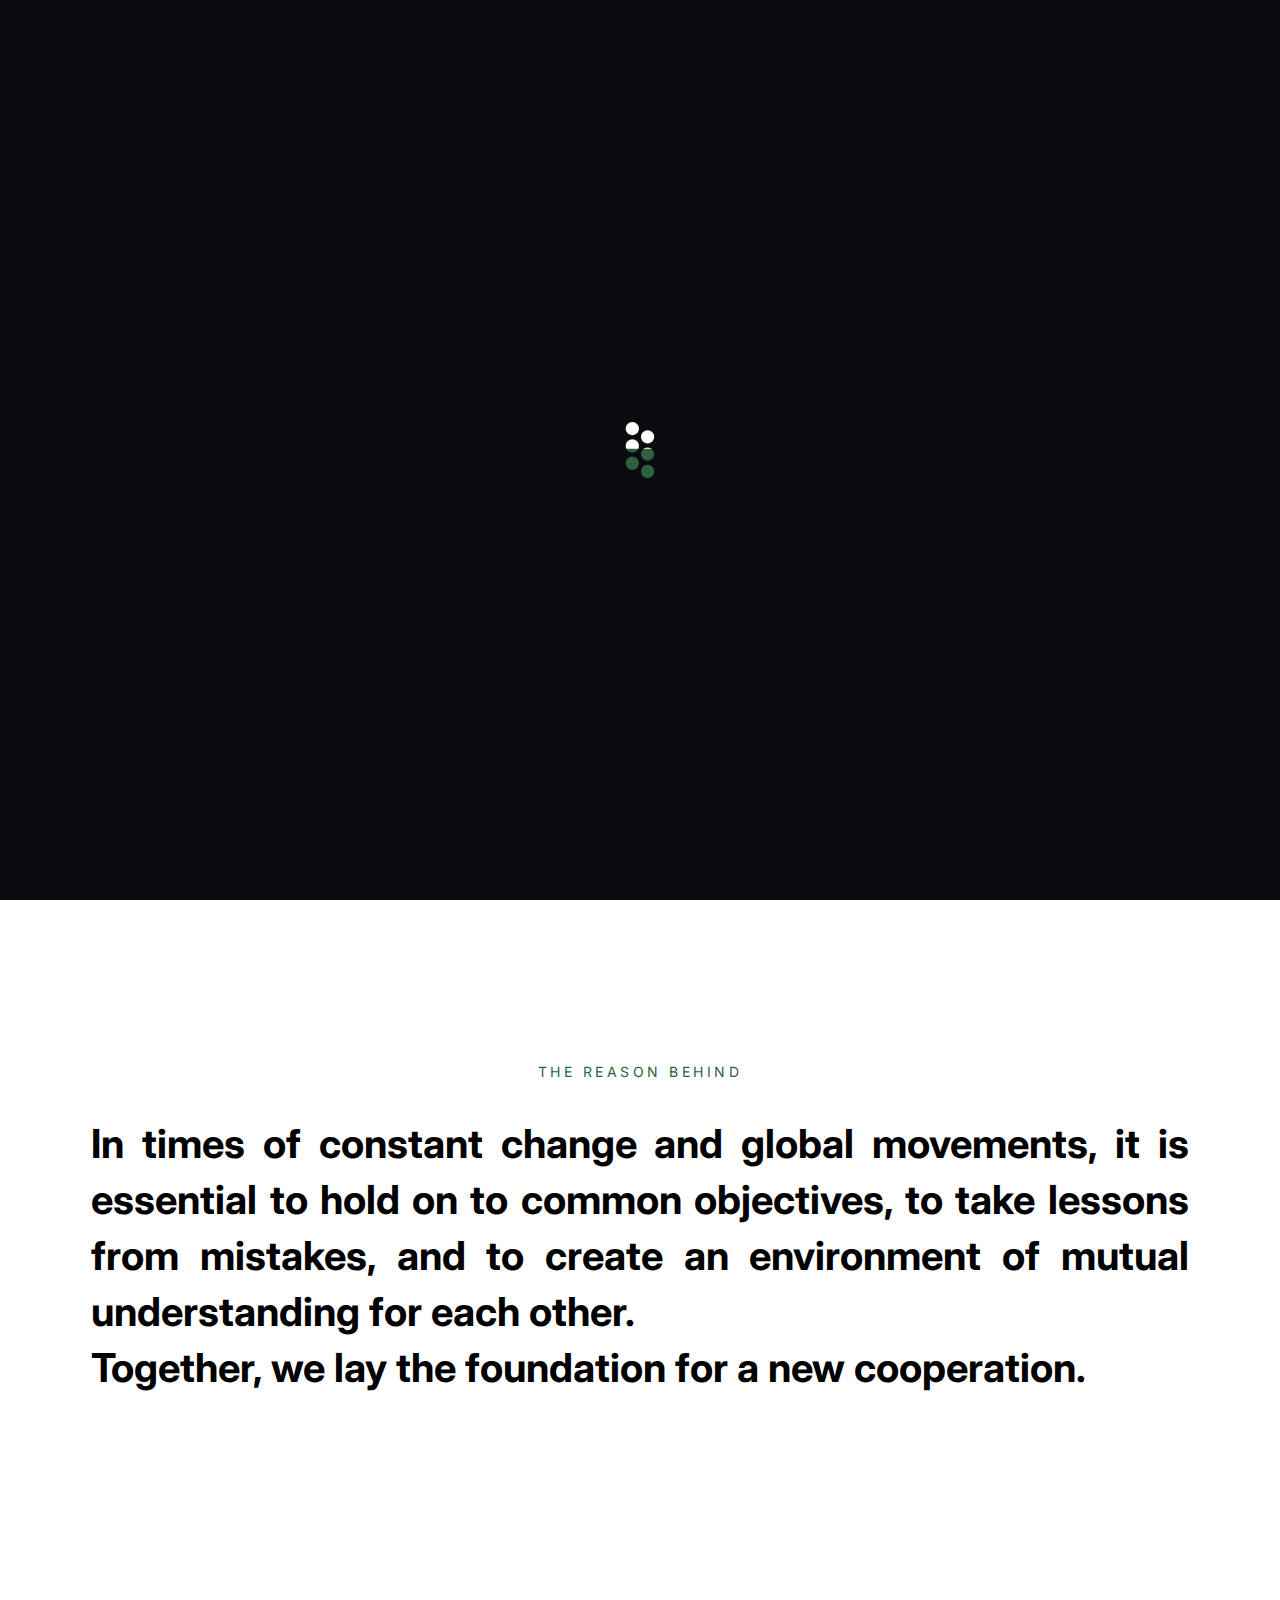
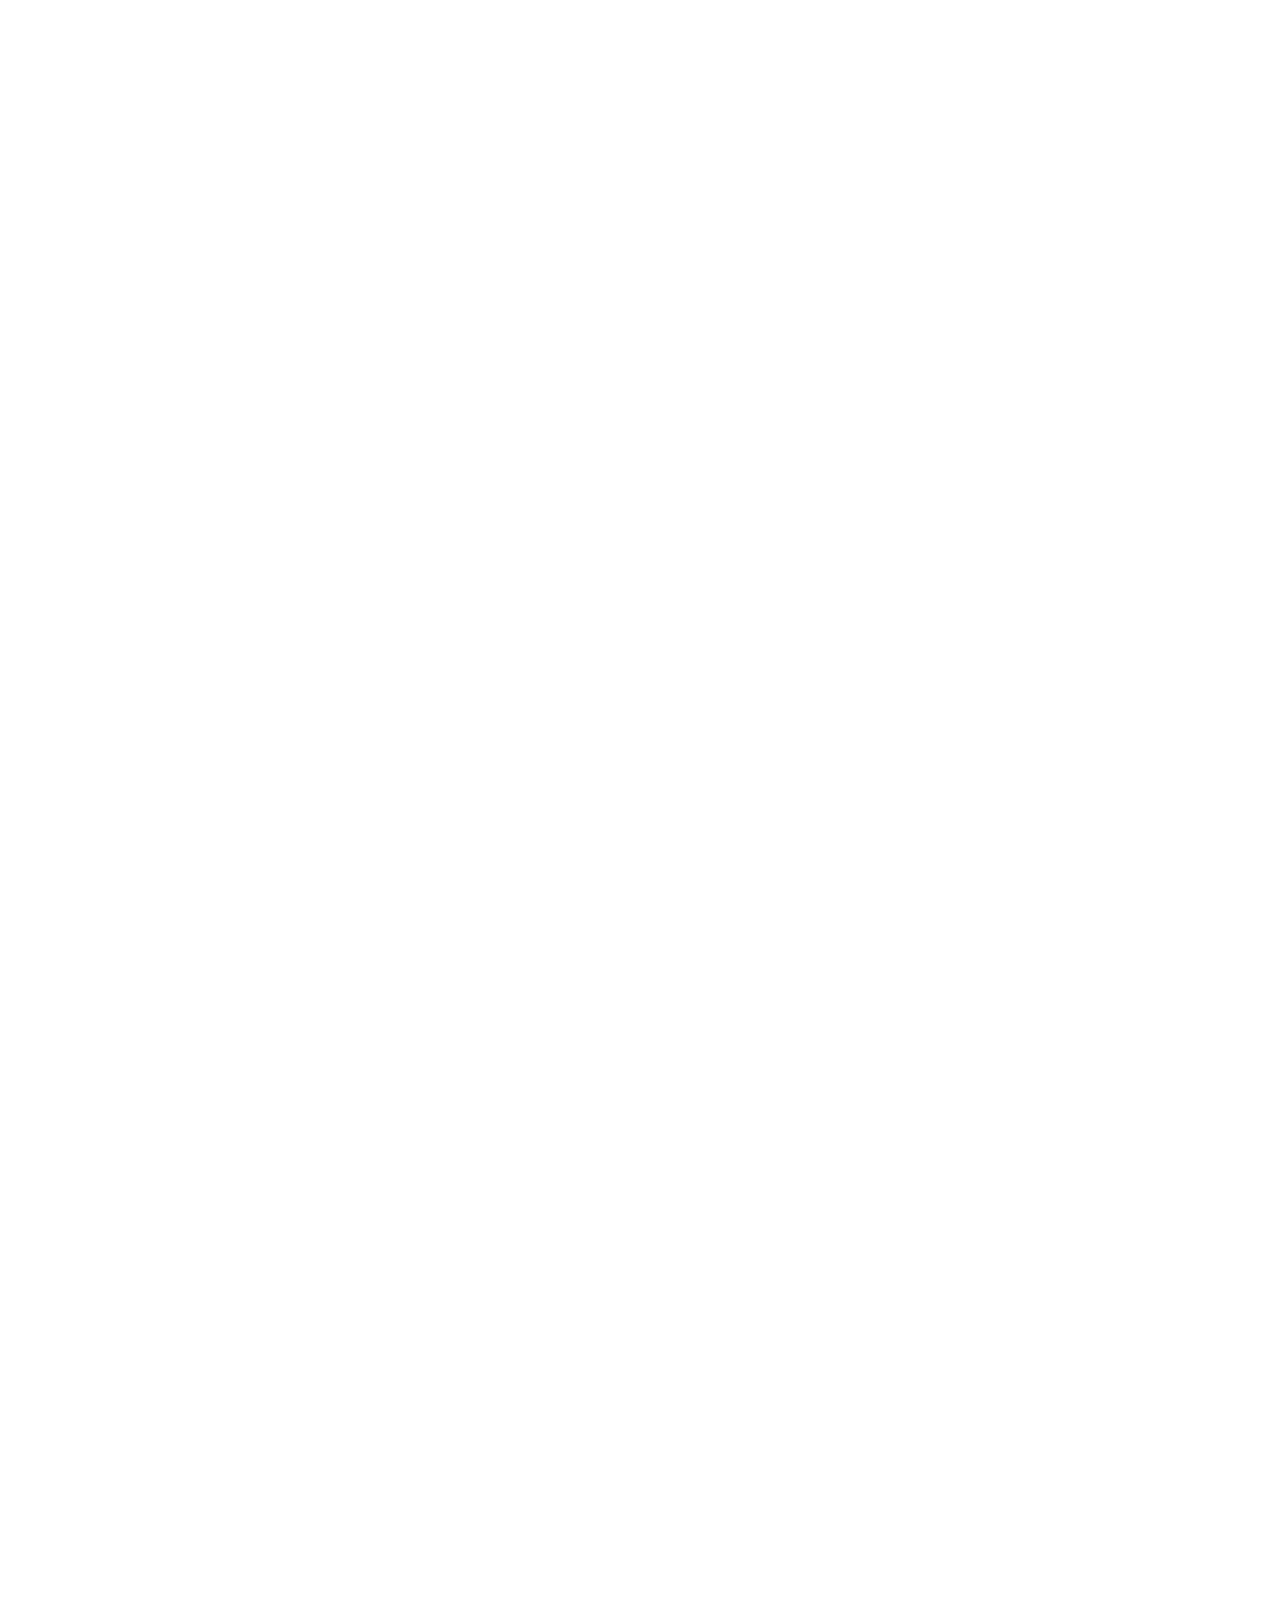
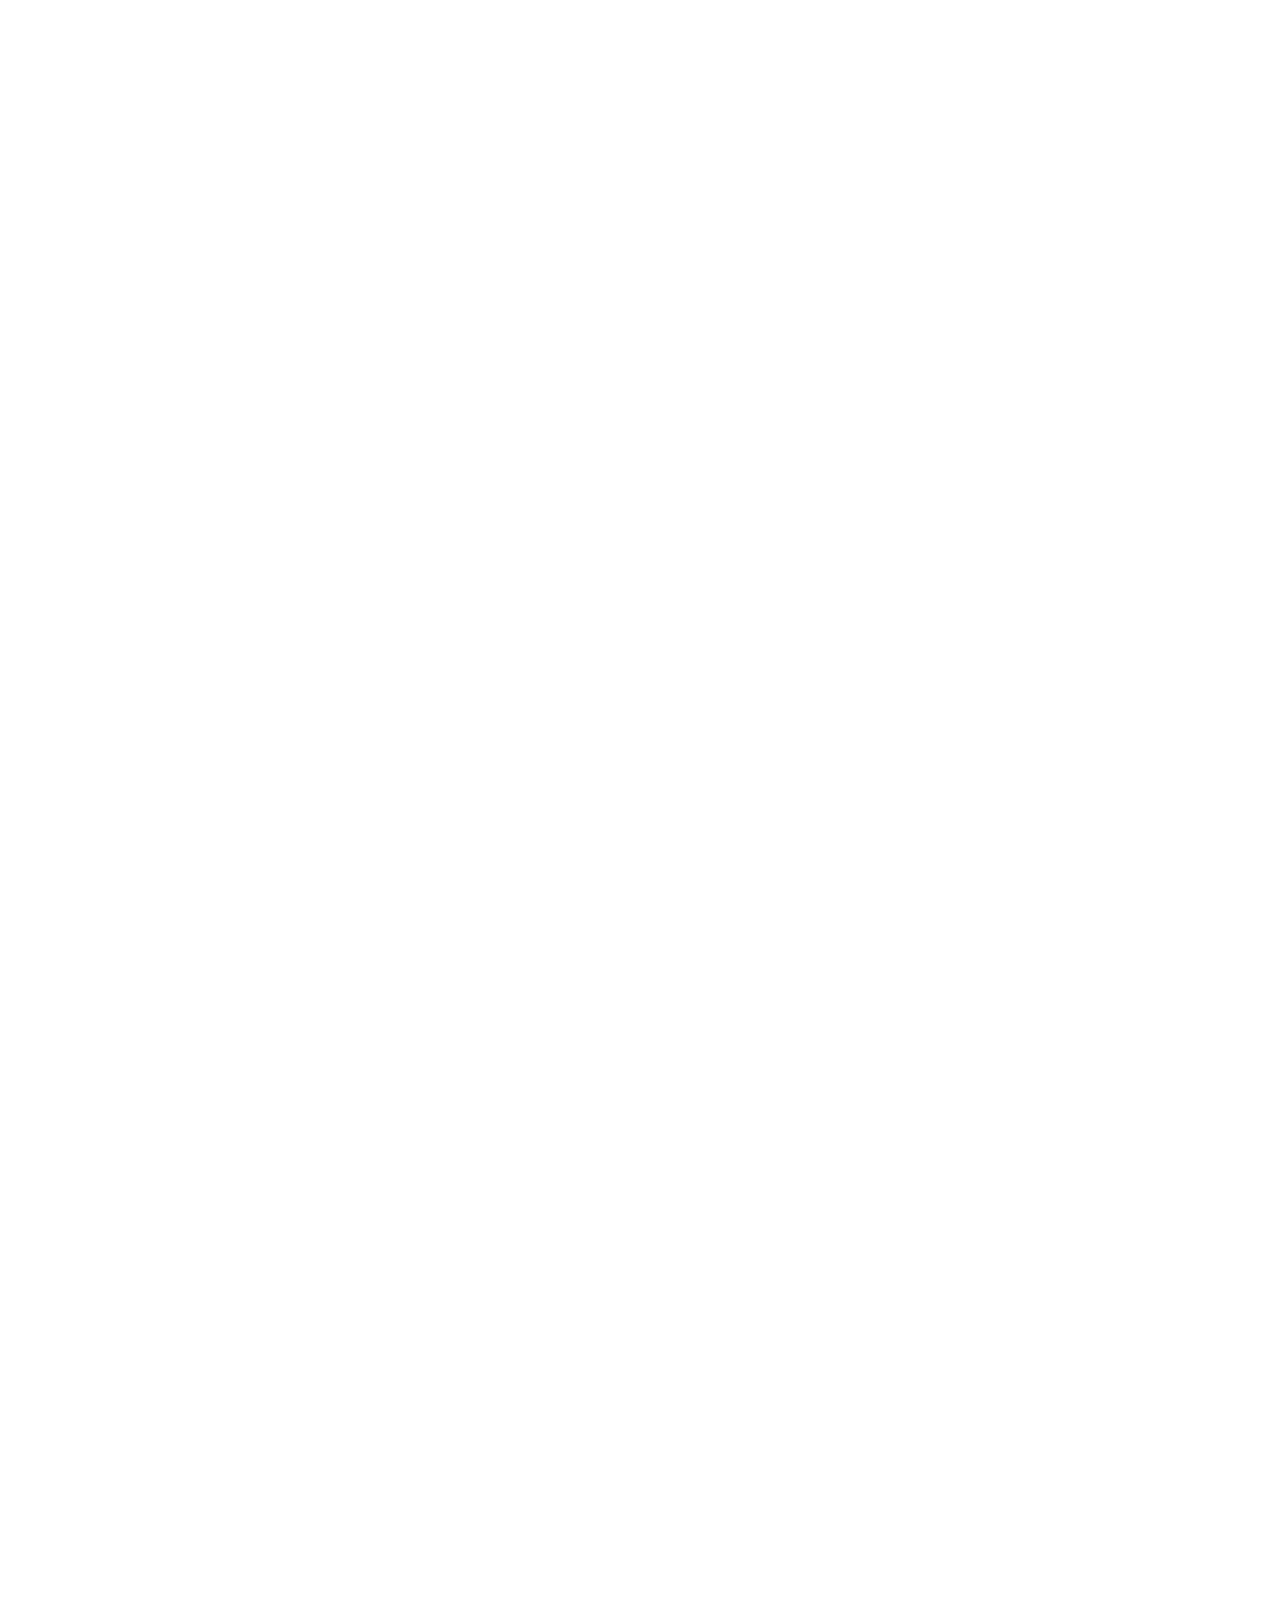
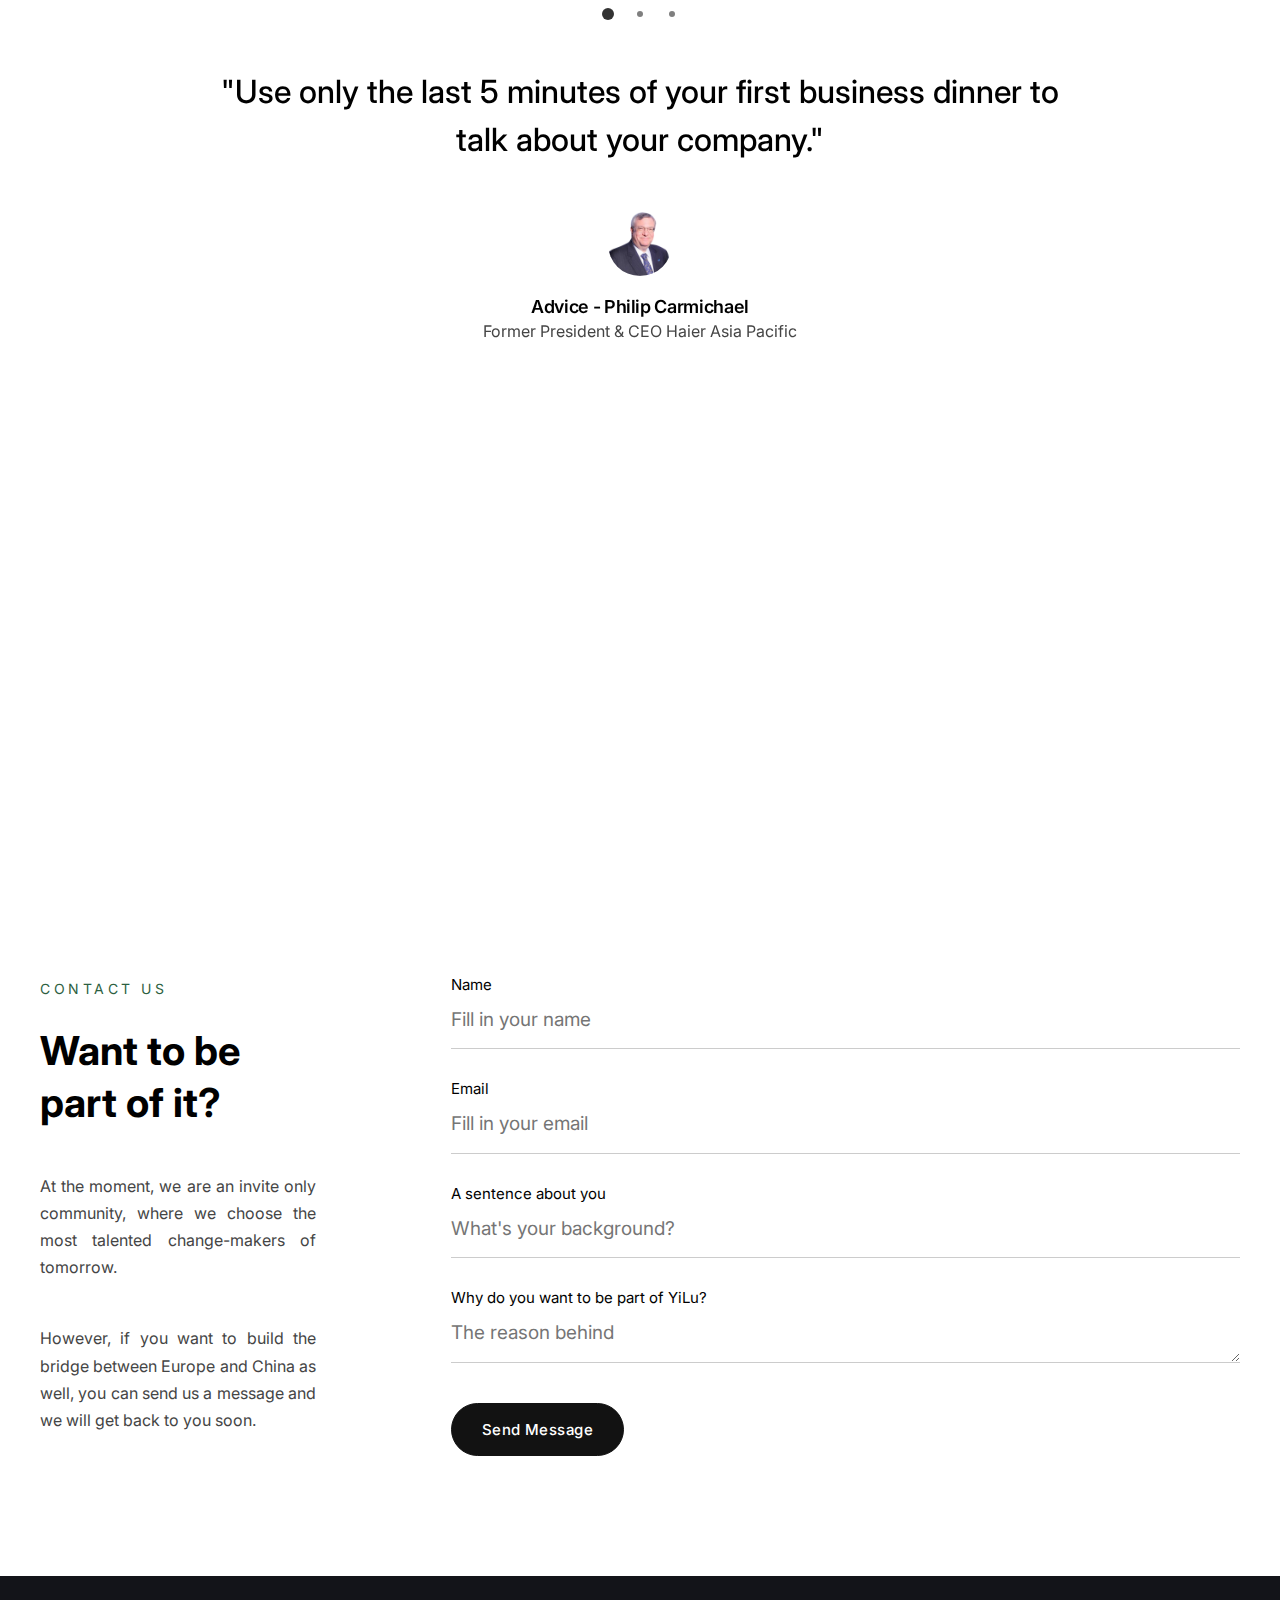
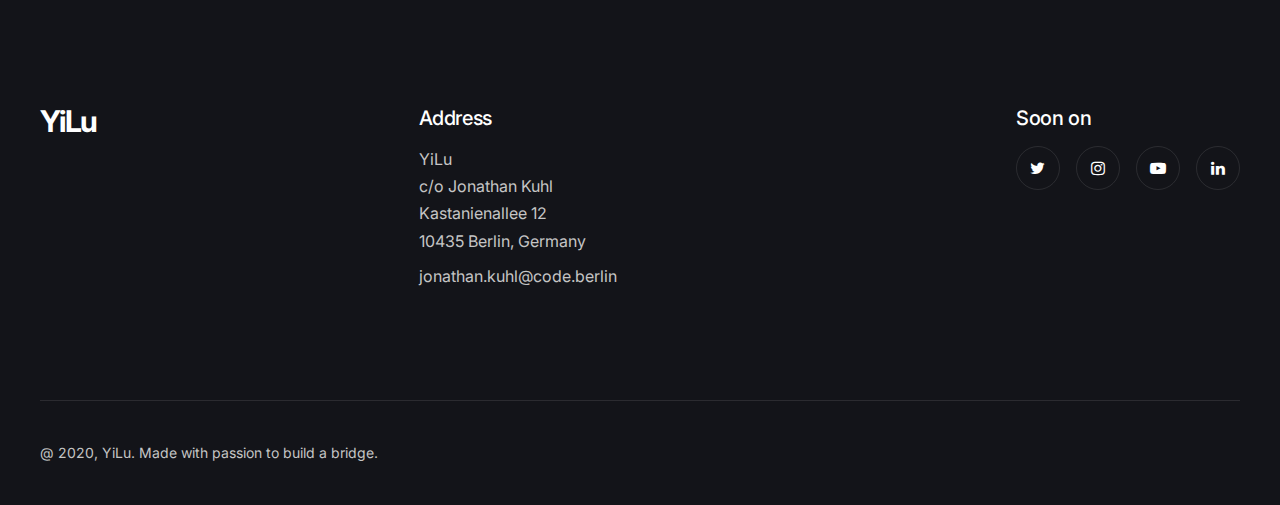
==== commit dd1760be: "changes" ====
--- a/index.html
+++ b/index.html
@@ -34,7 +34,7 @@
   <meta name="msapplication-TileImage" content="img/favicon/ms-icon-144x144.png">
   <meta name="theme-color" content="#ffffff">
 
-  <title>Stukram</title>
+  <title>YiLu</title>
 </head>
 
 <body class="preloader-visible" data-barba="wrapper">
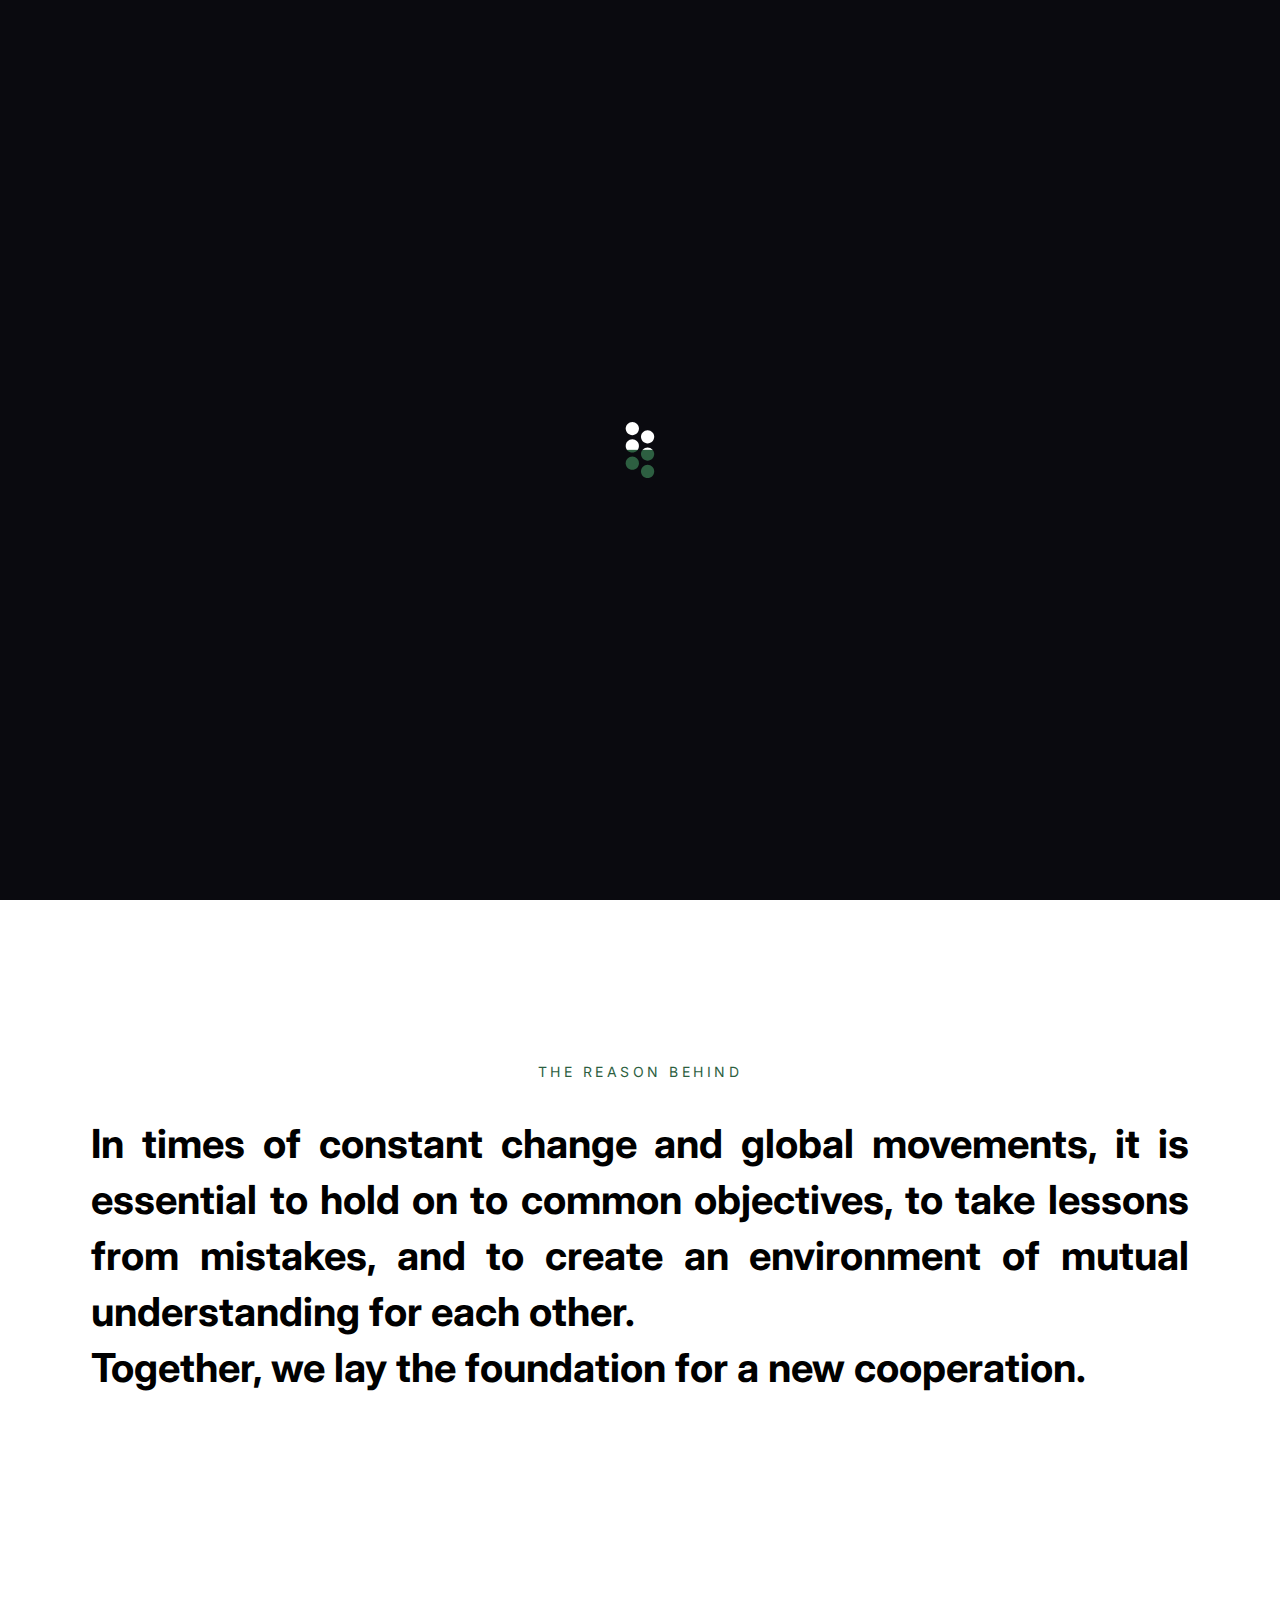
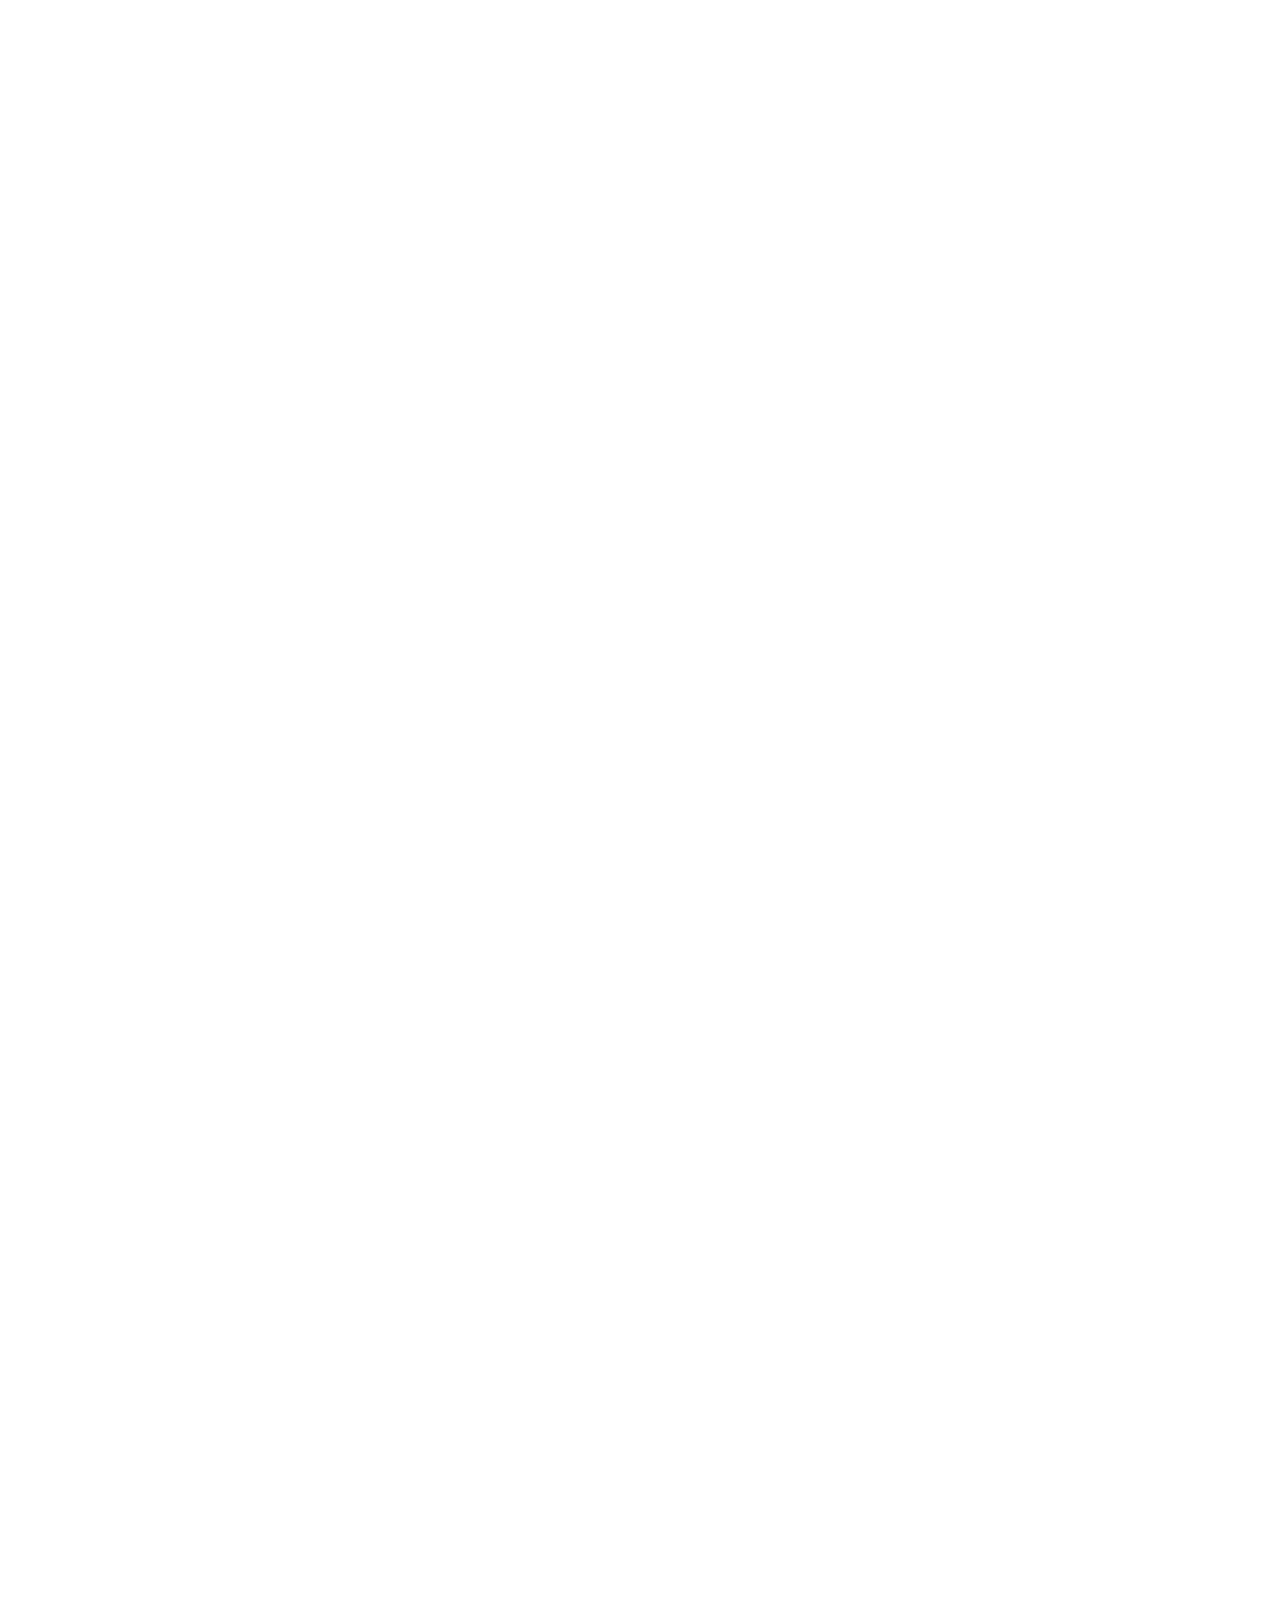
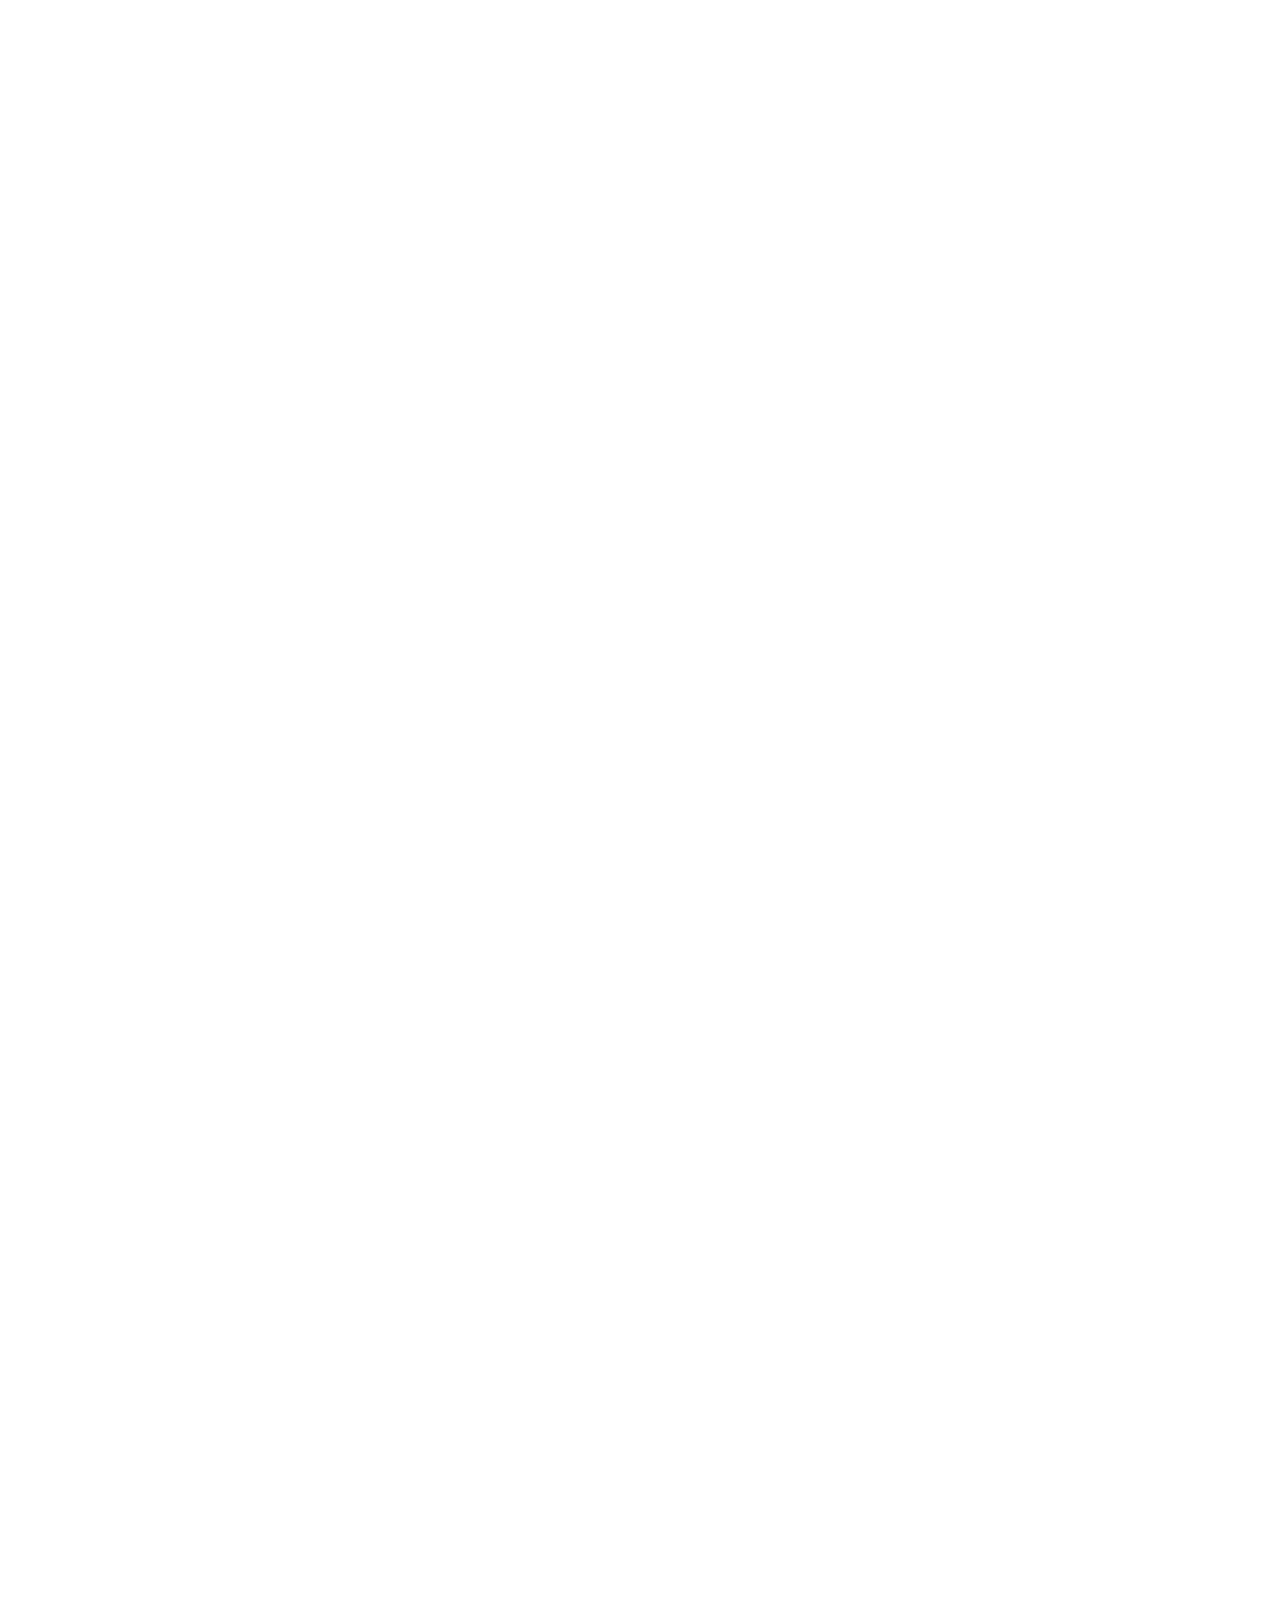
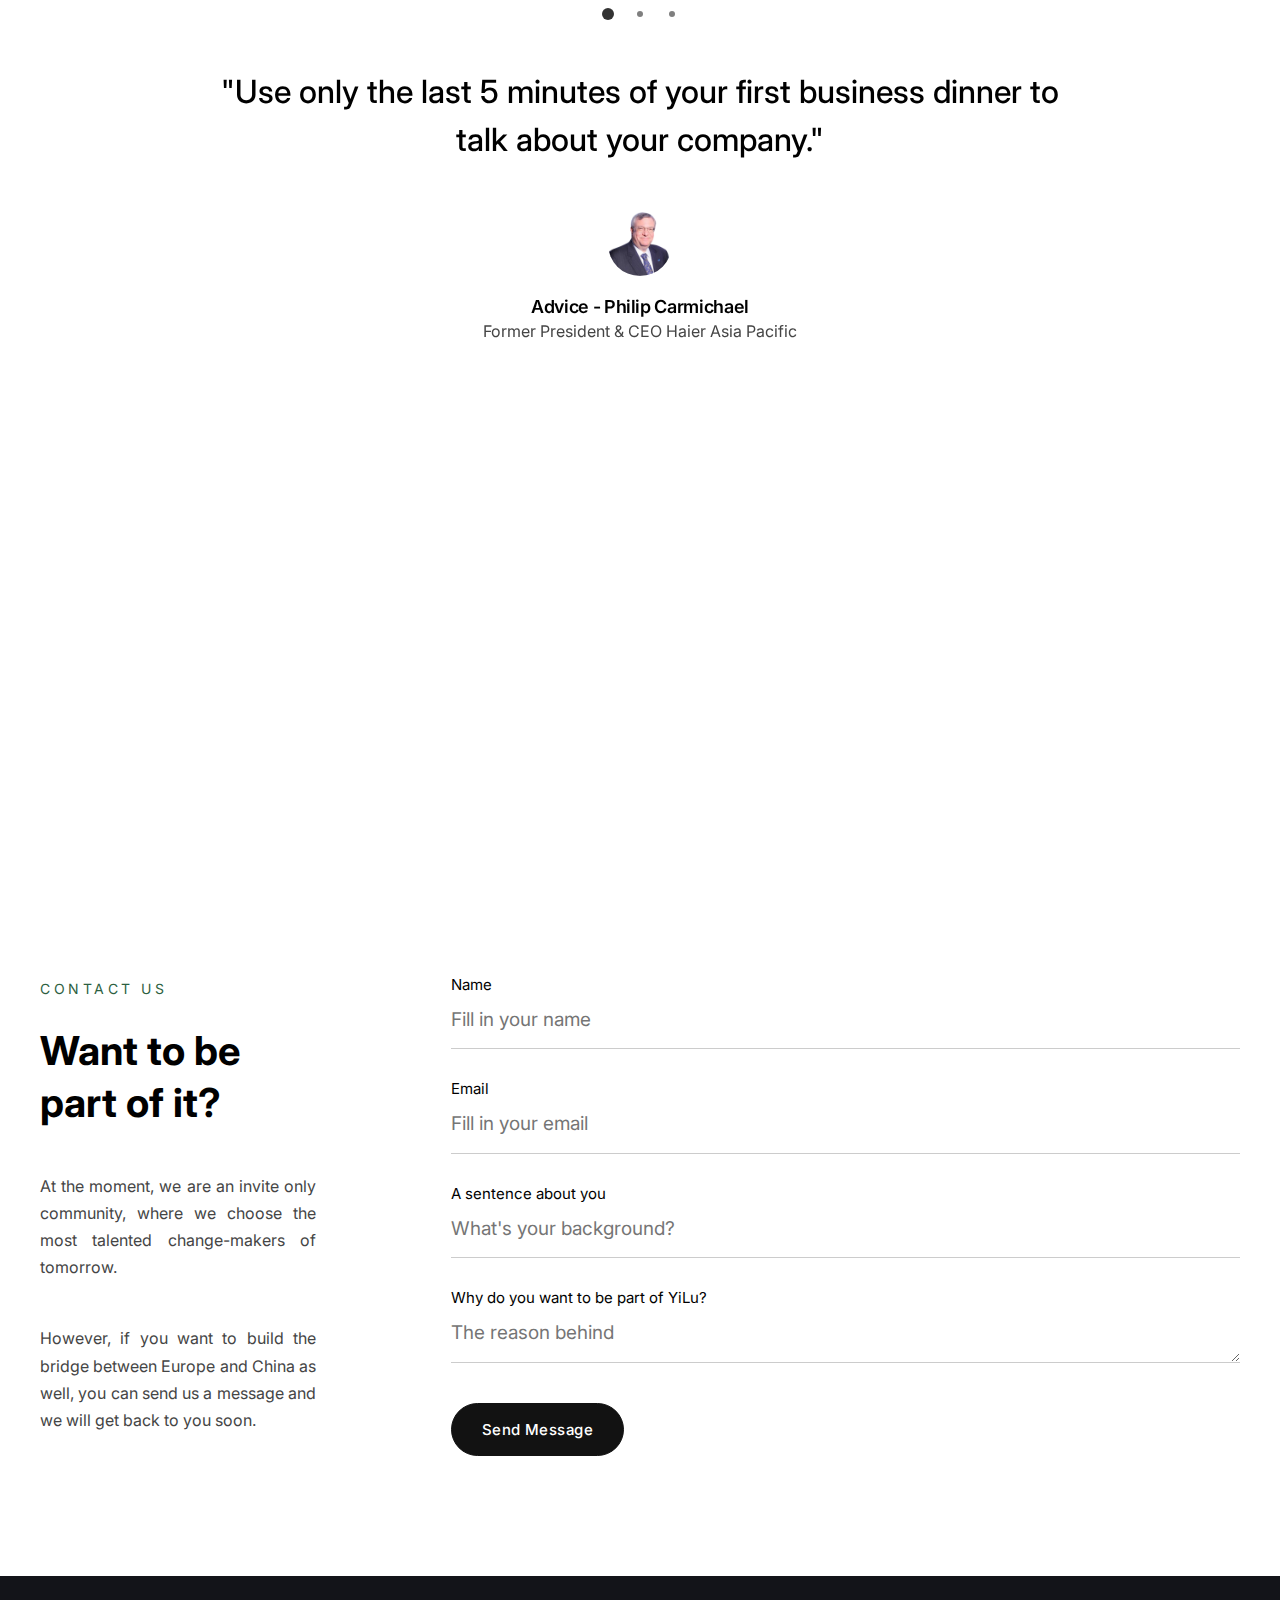
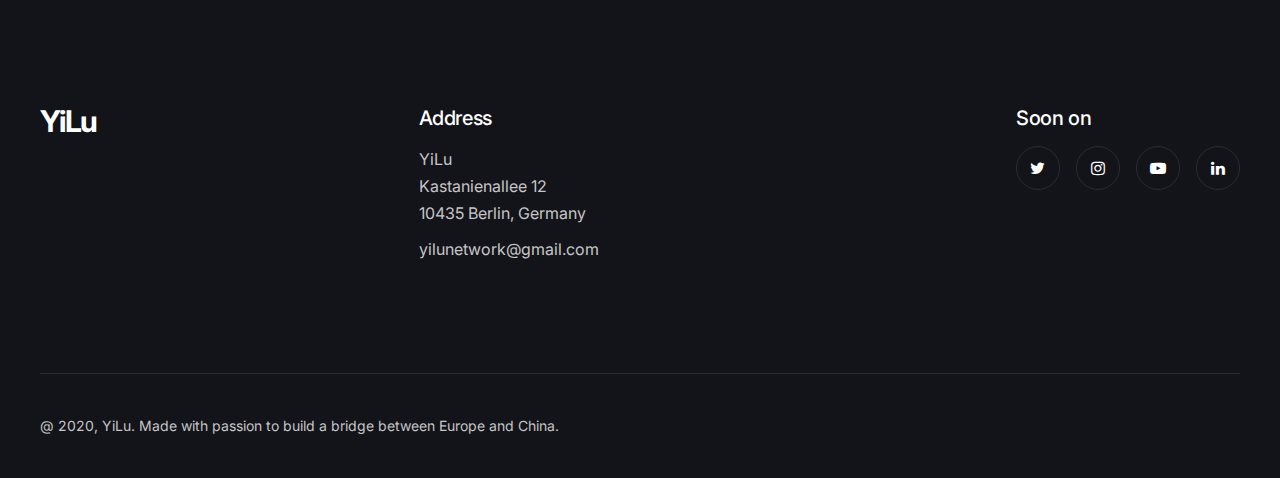
==== commit 93297f0c: "changes" ====
--- a/index.html
+++ b/index.html
@@ -183,7 +183,7 @@
 
                       <div class="nav__info__content text-lg text-white mt-16">
                         <p>
-                          YiLu <br> c/o Jonathan Kuhl <br> Kastanienallee 12 <br> 10435 Berlin, Germany
+                          YiLu <br> Kastanienallee 12 <br> 10435 Berlin, Germany
                         </p>
                       </div>
                     </div>
@@ -207,7 +207,7 @@
                       </h5>
 
                       <div class="nav__info__content text-lg text-white mt-16">
-                        <a href="#">jonathan.kuhl@code.berlin</a>
+                        <a href="#">yilunetwork@gmail.com</a>
                       </div>
                     </div>
                   </div>
@@ -589,7 +589,7 @@
                   <div class="col-lg-9 col-md-10">
                     <div class="testimonials text-center">
                       <p class="testimonials__comment text-3xl md:text-2xl sm:text-xl fw-500 leading-xl text-black">
-                        Don't have a transaction mindset. Build a trust relationship first, before you talk about business.
+                        "Don't have a transaction mindset. Build a trust relationship first, before you talk about business."
                       </p>
 
                       <div class="testimonials__author mt-48">
@@ -610,7 +610,7 @@
                   <div class="col-lg-9 col-md-10">
                     <div class="testimonials text-center">
                       <p class="testimonials__comment text-3xl md:text-2xl sm:text-xl fw-500 leading-xl text-black">
-                        Read both sides - Chinese and Western media - as there are many bias on just one side.
+                        "Read both sides - Chinese and Western media - as there are many bias on just one side."
                       </p>
 
                       <div class="testimonials__author mt-48">
@@ -806,8 +806,8 @@
                 </h4>
 
                 <div class="footer__content text-base text-light mt-16 sm:mt-12">
-                  <p>YiLu <br> c/o Jonathan Kuhl <br> Kastanienallee 12 <br> 10435 Berlin, Germany</p>
-                  <p class="mt-8">jonathan.kuhl@code.berlin</p>
+                  <p>YiLu <br> Kastanienallee 12 <br> 10435 Berlin, Germany</p>
+                  <p class="mt-8">yilunetwork@gmail.com</p>
                 </div>
               </div>
               <!--
@@ -855,7 +855,7 @@
               <div class="col">
                 <div class="footer__copyright">
                   <p class="text-light">
-                    @ 2020, YiLu. Made with passion to build a bridge.
+                    @ 2020, YiLu. Made with passion to build a bridge between Europe and China.
                   </p>
                 </div>
               </div>
--- a/css/main.css
+++ b/css/main.css
@@ -2360,7 +2360,7 @@
   justify-content: space-between;
   width: 100%;
   height: 100%;
-  padding: 0 3rem;
+  padding: 0 7rem;
 }
 
 @media (max-width: 767px) {
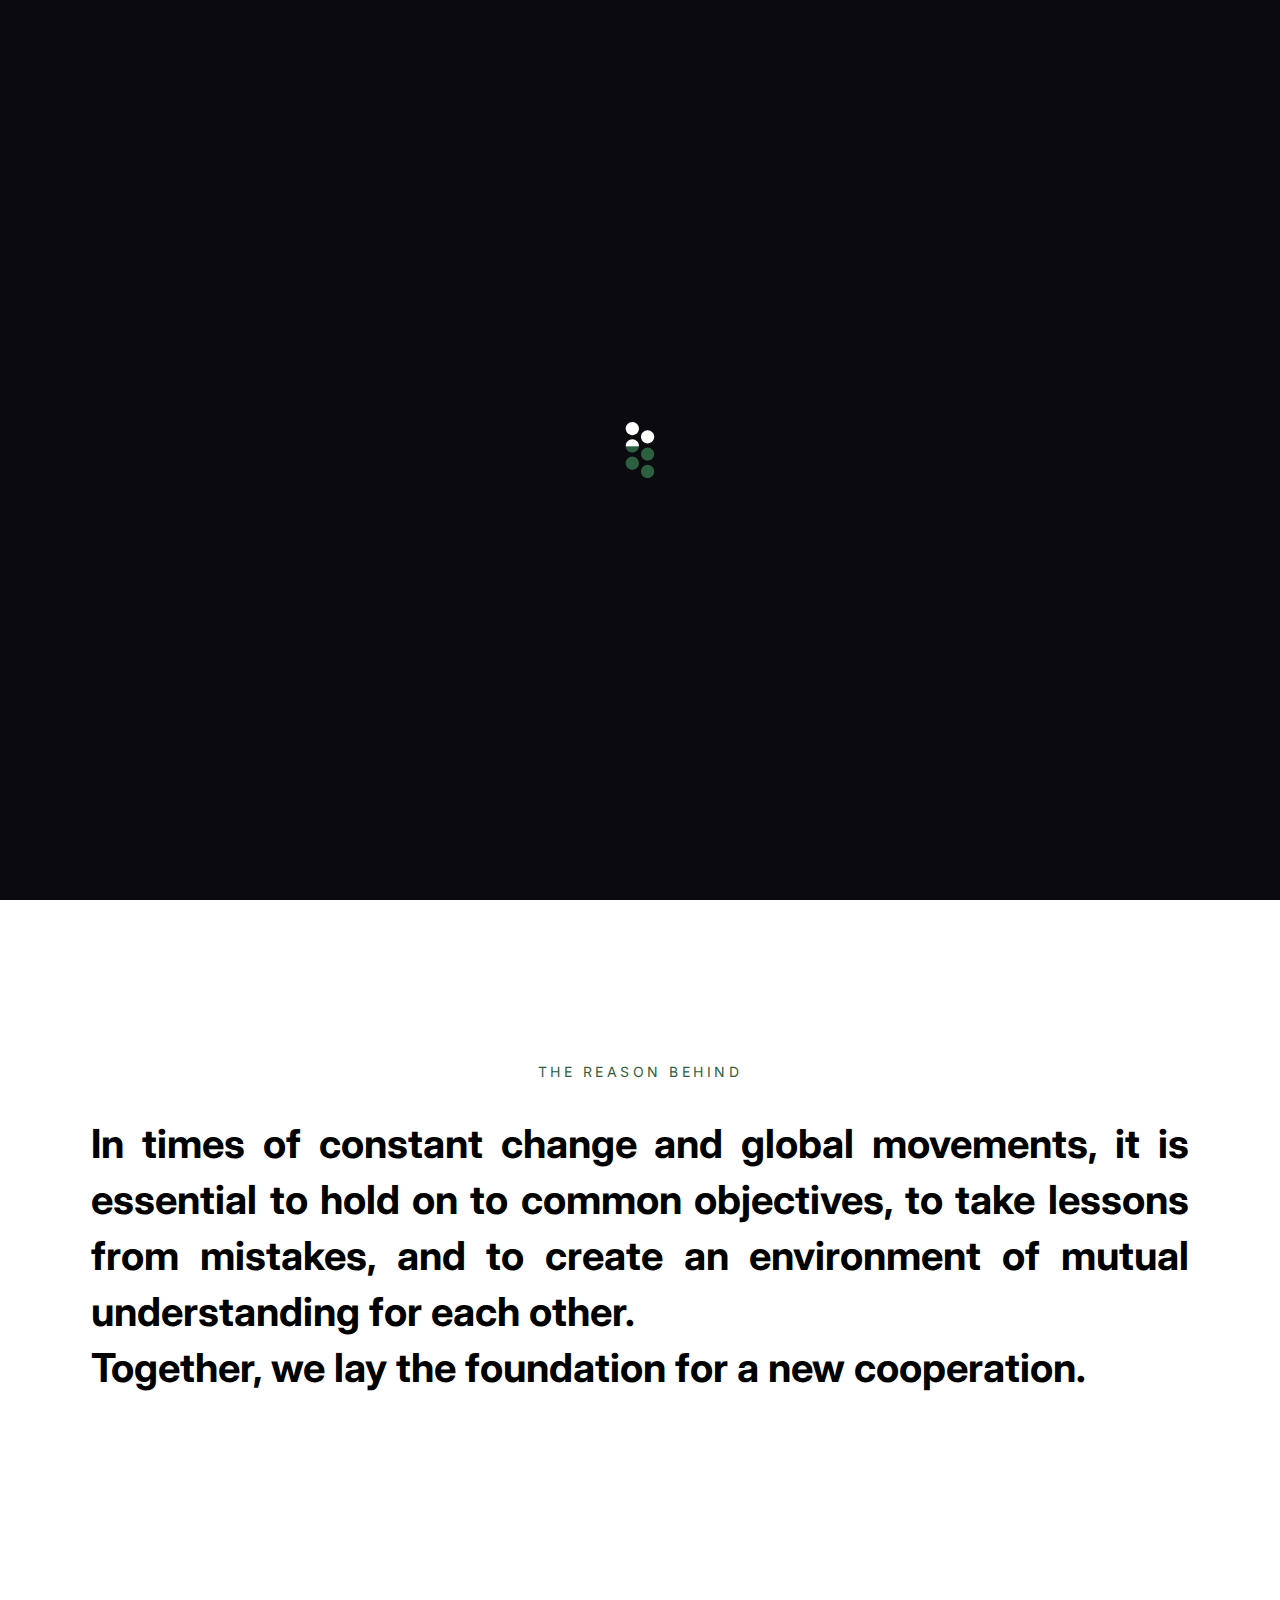
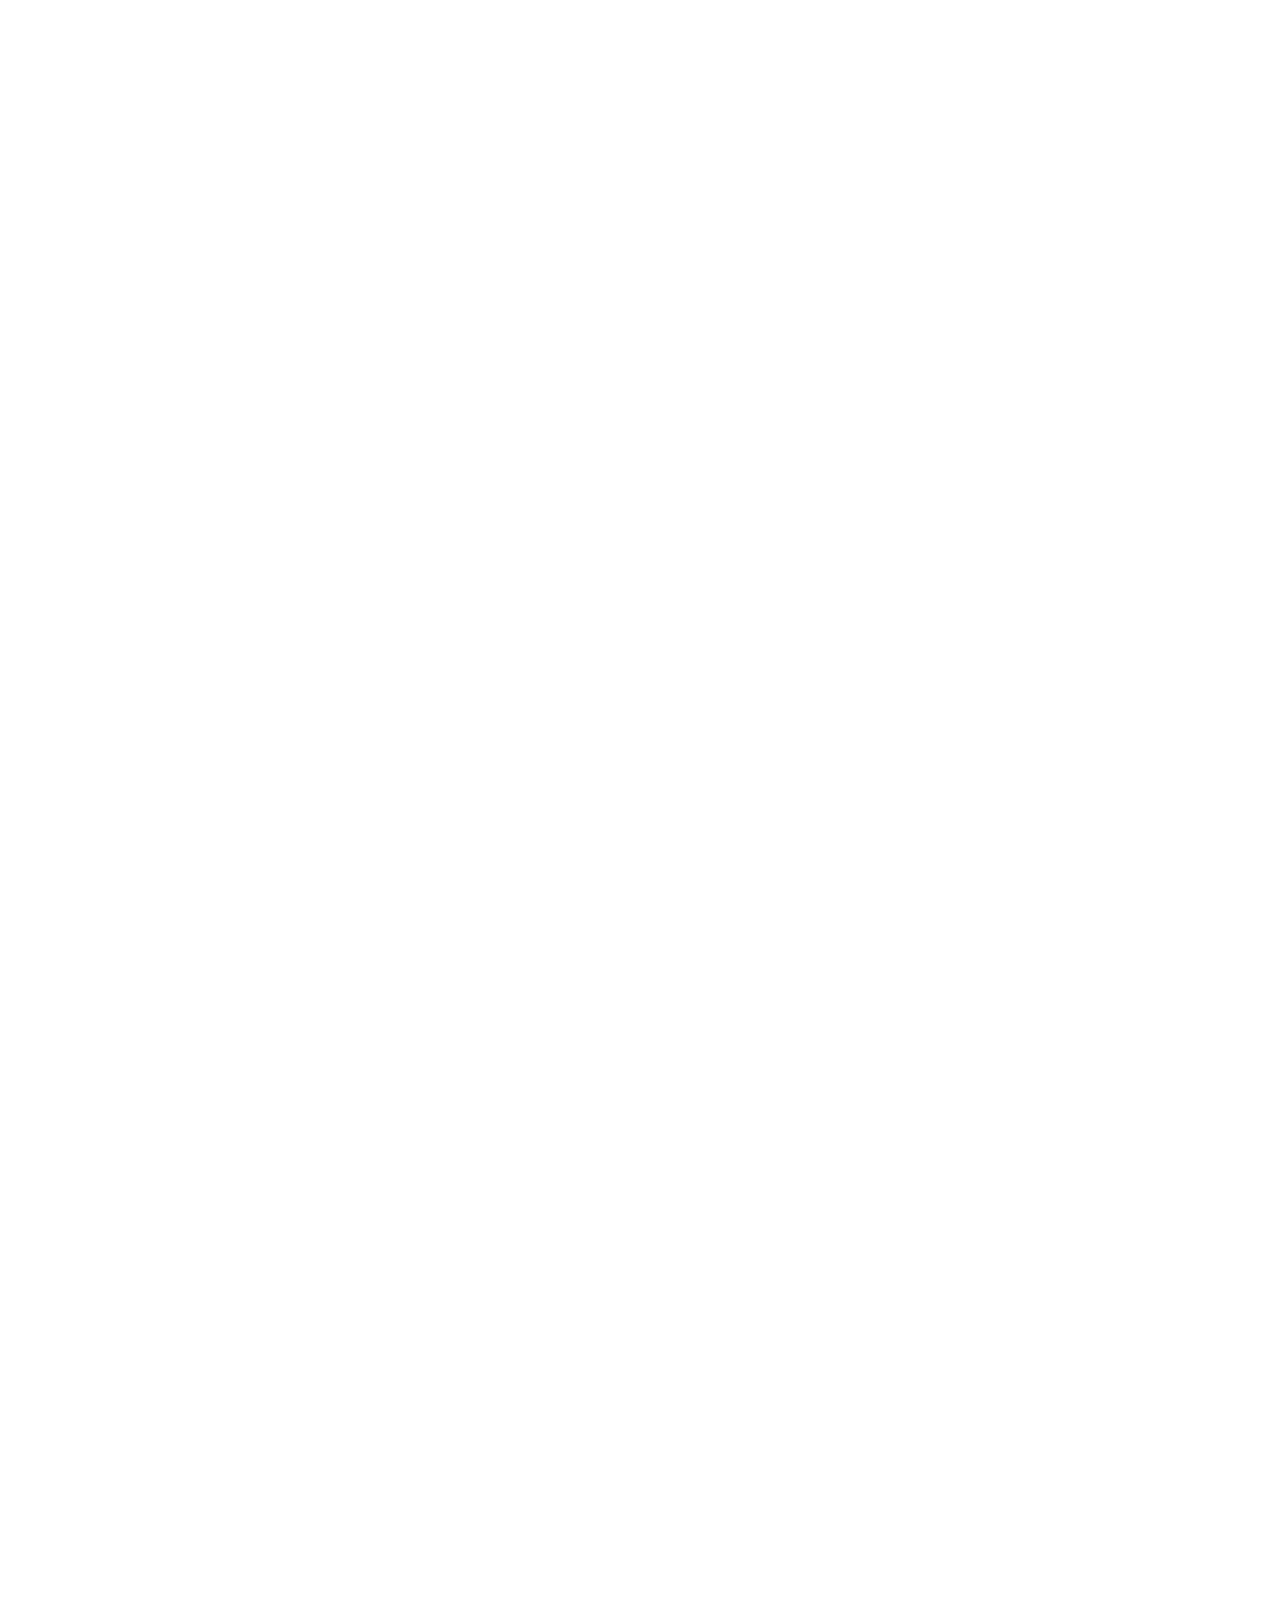
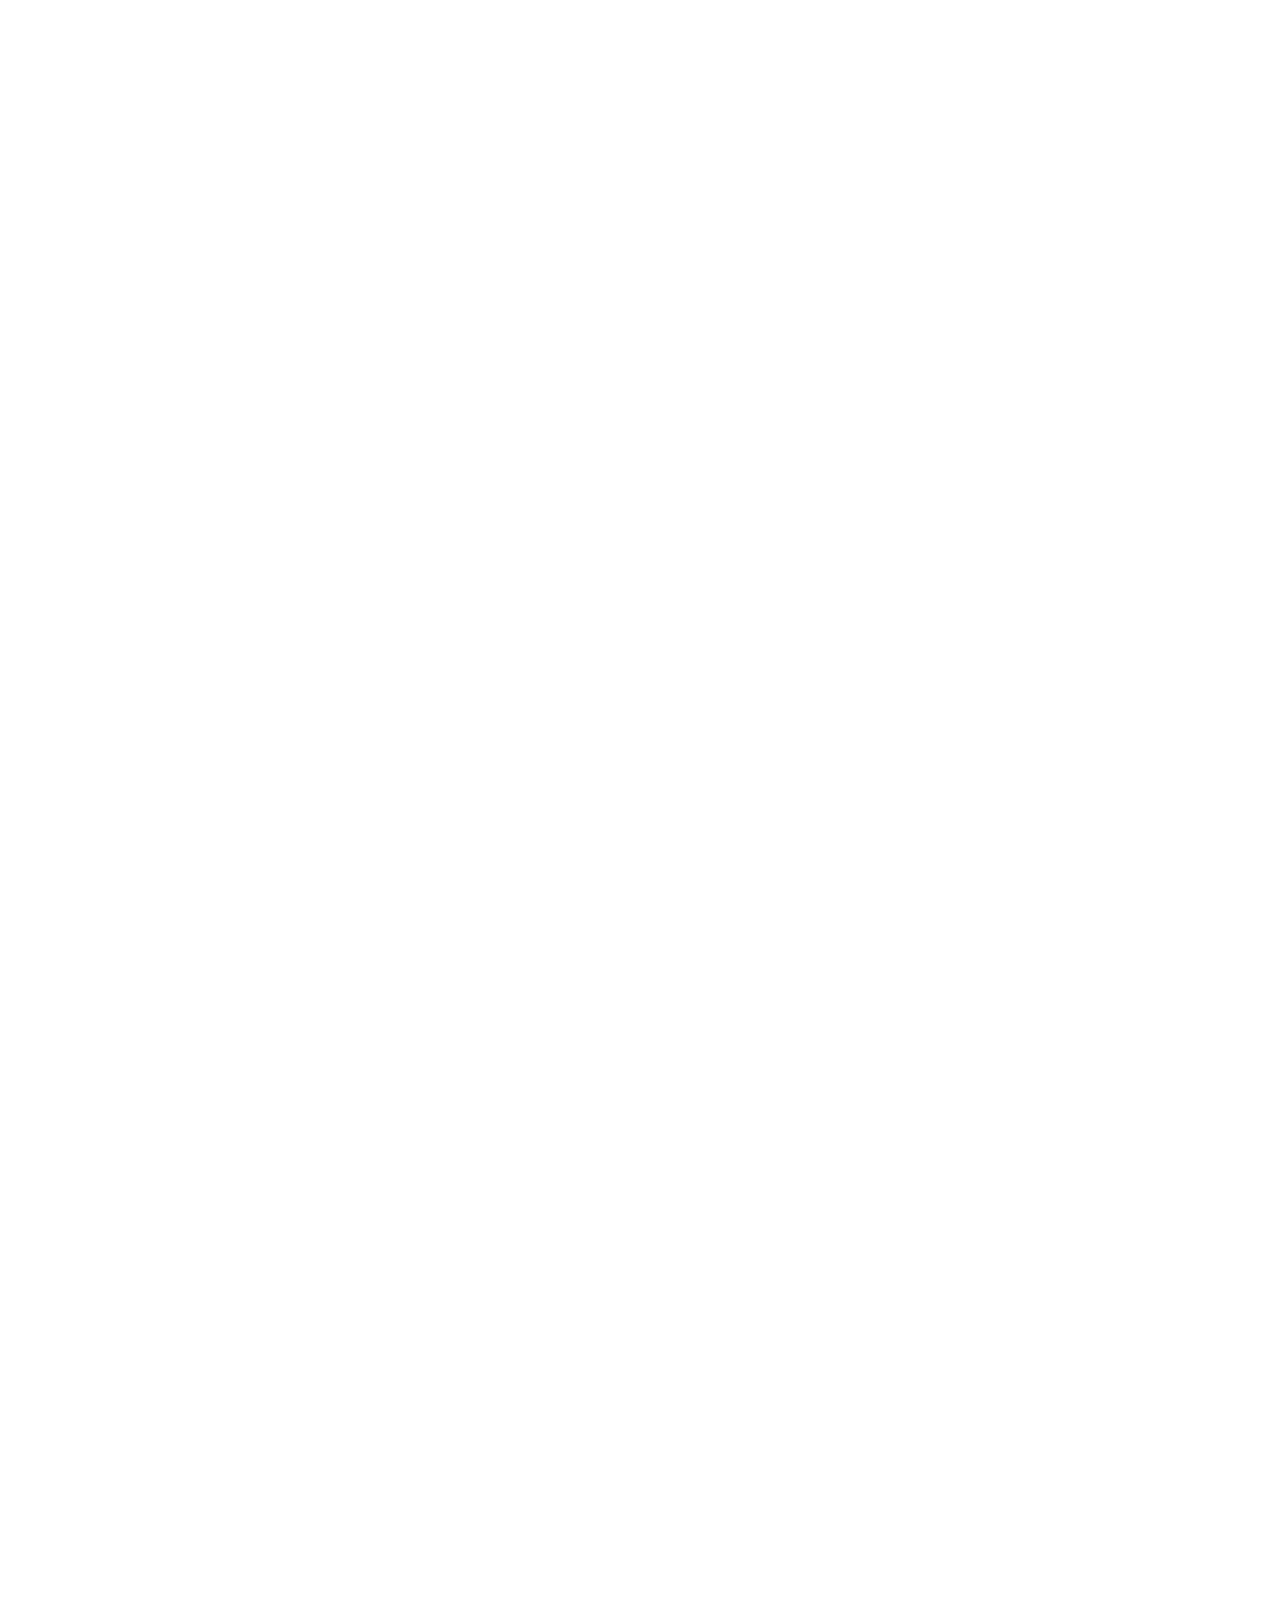
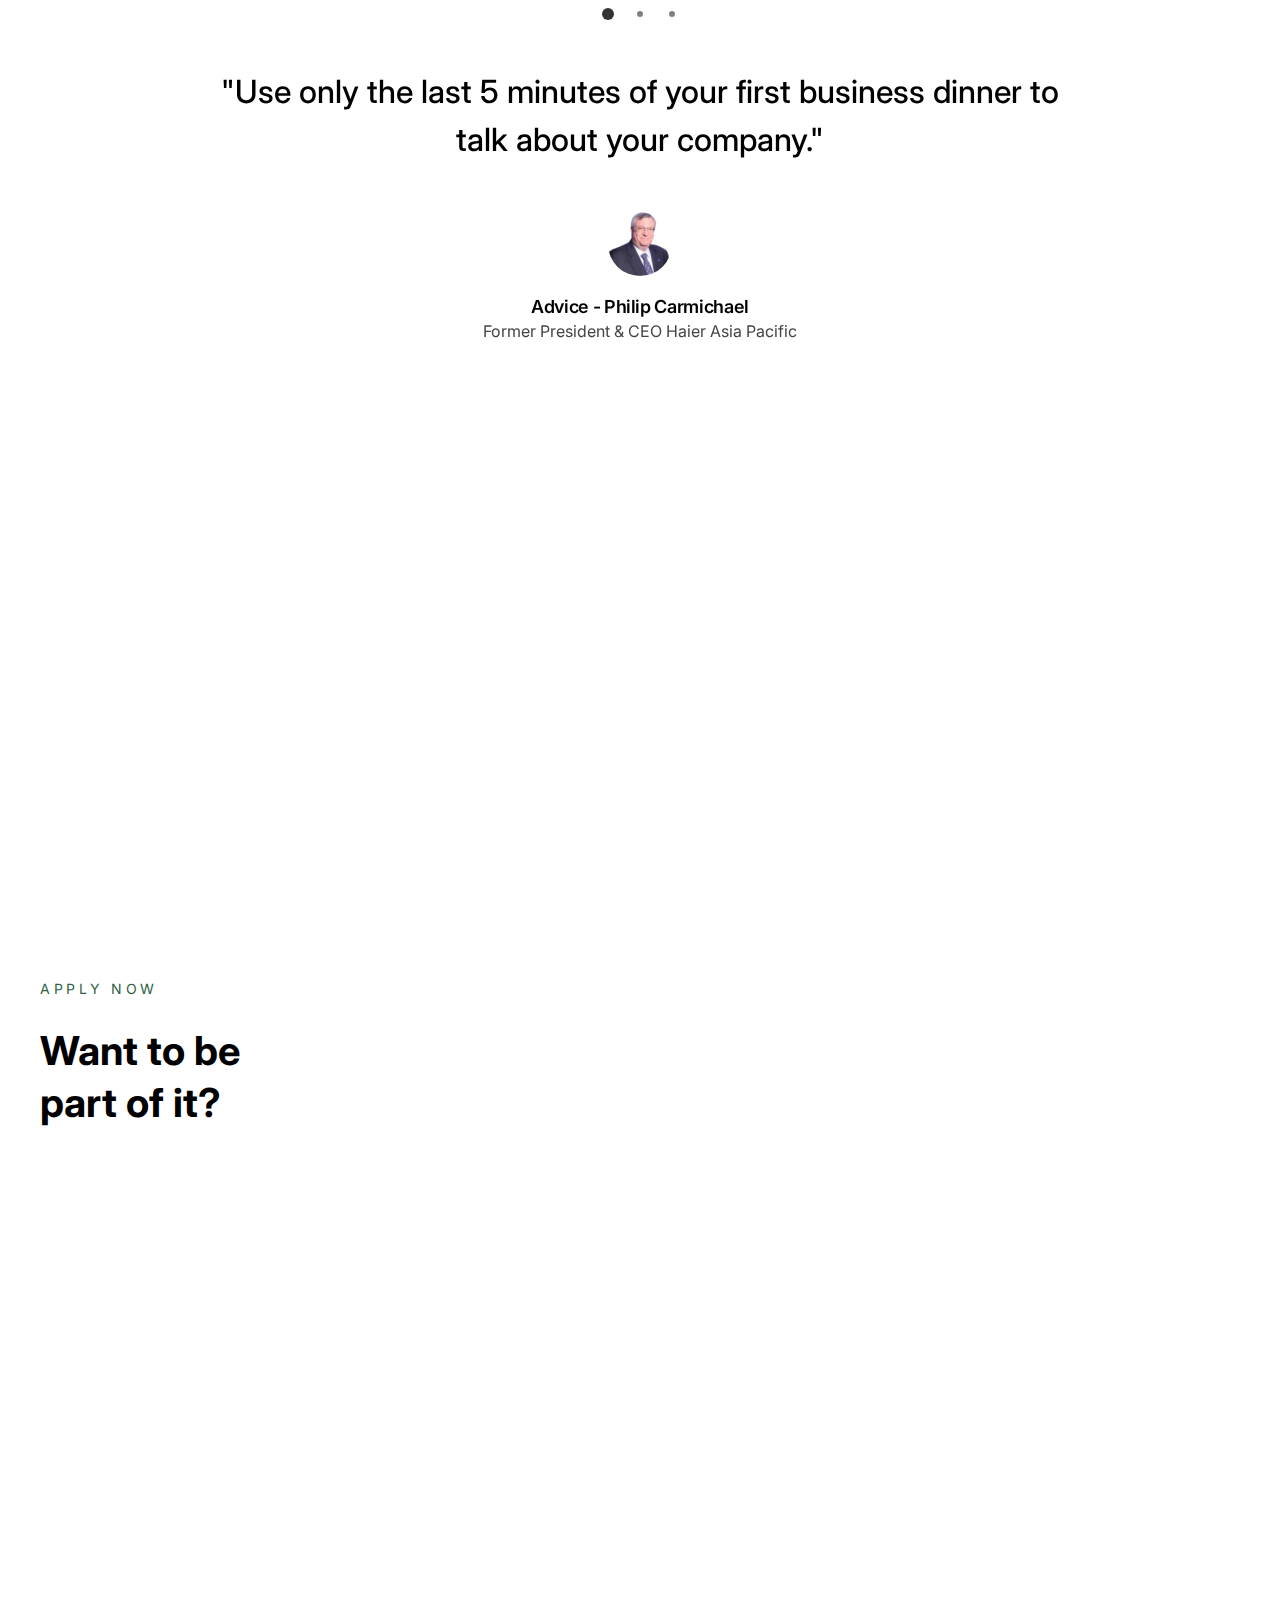
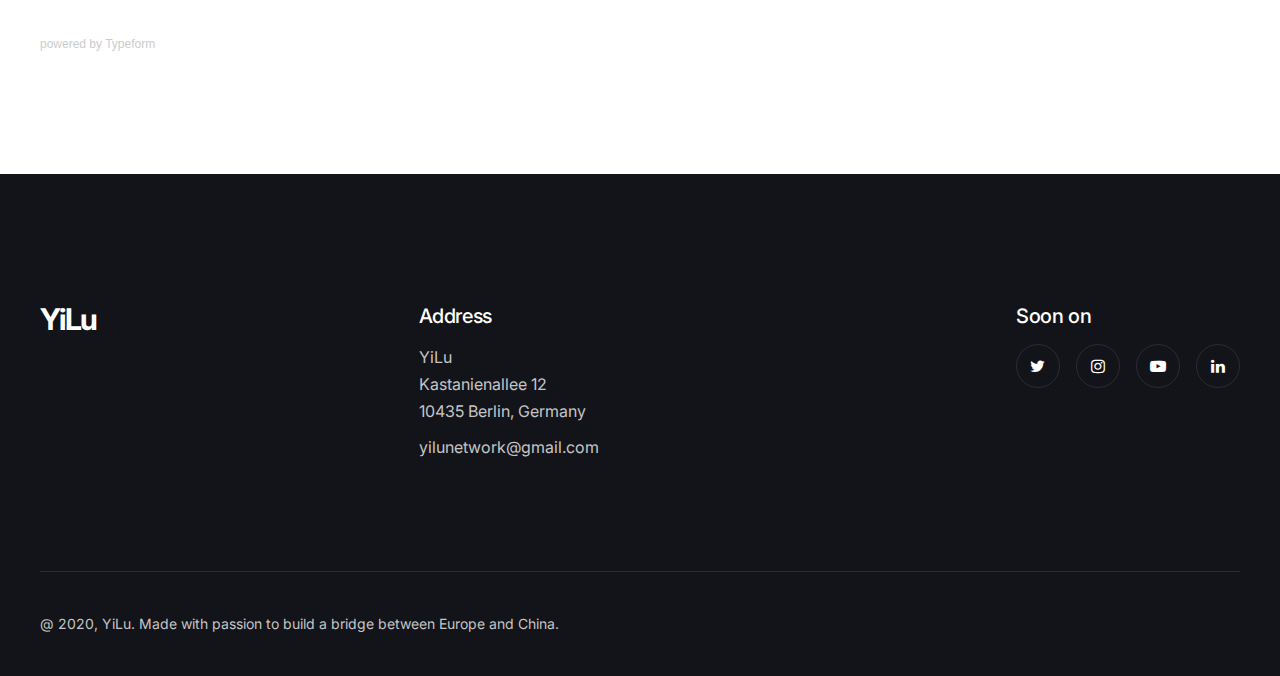
==== commit 82bbf1c6: "typeform" ====
--- a/index.html
+++ b/index.html
@@ -113,7 +113,7 @@
               </li>
               <li>
                 <a data-barba href="#contact-link">
-                  Contact Us
+                  Apply
                 </a>
               </li>
             </ul>
@@ -167,7 +167,7 @@
                       </li>
                       <li>
                         <a data-barba href="#contact-link">
-                          Contact Us
+                          Apply
                         </a>
                       </li>
                     </ul>
@@ -203,7 +203,7 @@
                     -->
                     <div class="nav__info__item js-navInfo-item">
                       <h5 class="text-sm tracking-none fw-500">
-                        Contact Us
+                        Apply
                       </h5>
 
                       <div class="nav__info__content text-lg text-white mt-16">
@@ -674,7 +674,7 @@
                 <div class="col-12">
                   <div class="sectionHeading -sm">
                     <p class="sectionHeading__subtitle text-green">
-                      Contact us
+                      Apply now
                     </p>
                     <h2 class="sectionHeading__title">
                       Want to be part of it?
@@ -682,23 +682,6 @@
                   </div>
                 </div>
 
-                <div class="col-lg-12 col-md-6">
-                  <!--<h4 class="text-lg fw-600">Address</h4>-->
-                  <div class="text-dark mt-12 md:mt-12 text-full">
-                    <p>At the moment, we are an invite only community, where we choose the most talented change-makers of tomorrow.</p>
-                  </div>
-                </div>
-
-                <div class="col-lg-12 col-md-6">
-                  <!--<h4 class="text-lg fw-600">Address</h4>-->
-                  <div class="text-dark mt-12 md:mt-12 text-full">
-                    <div>
-                      <p>However, if you want to build the bridge between Europe and China as well, you can send us a message and we will get back to you soon.</p>
-                    </div>
-                    <!--<div class="mt-4">
-                      <a class="button -underline" href="#">+1 202 555 0171</a>
-                    </div>-->
-                  </div>
                 </div>
                 <!--
                 <div class="col-lg-12 col-md-auto">
@@ -728,56 +711,8 @@
               </div>
             </div>
 
-            <div class="col-xl-8 col-lg-7 md:mt-56">
-              <div class="contact-form -type-1">
-
-                <form class="row x-gap-40 y-gap-32 js-ajax-form" method="POST" action="contact.php" data-message-success="Your message has been sent! We will reply you as soon as possible." data-message-error="Something went wrong. Please contact us directly at <a href='stukram@example.com'>stukram@example.com</a>.">
-                  <div class="col-12">
-                    <label class="js-input-group">
-                      Name
-                      <input type="text" name="name" data-required placeholder="Fill in your name">
-                      <span class="form__error"></span>
-                    </label>
-                  </div>
-
-                  <div class="col-12">
-                    <label class="js-input-group">
-                      Email
-                      <input type="text" name="email" data-required placeholder="Fill in your email">
-                      <span class="form__error"></span>
-                    </label>
-                  </div>
-
-                  <div class="col-12">
-                    <label class="js-input-group">
-                      A sentence about you
-                      <input type="text" name="budget" placeholder="What's your background?">
-                      <span class="form__error"></span>
-                    </label>
-                  </div>
-
-                  <div class="col-12">
-                    <label class="js-input-group">
-                      Why do you want to be part of YiLu?
-                      <textarea name="message" rows="1" placeholder="The reason behind"></textarea>
-                      <span class="form__error"></span>
-                    </label>
-                  </div>
-
-                  <div class="col-12 ajax-form-alert js-ajax-form-alert">
-                    <div class="ajax-form-alert__content">
-                    </div>
-                  </div>
-
-                  <div class="col-12">
-                    <button class="button -md -black text-white">
-                      Send Message
-                    </button>
-                  </div>
-                </form>
-
-              </div>
-            </div>
+            <div class="typeform-widget" data-url="https://form.typeform.com/to/d36OZ5N9" style="width: 100%; height: 500px;"></div> <script> (function() { var qs,js,q,s,d=document, gi=d.getElementById, ce=d.createElement, gt=d.getElementsByTagName, id="typef_orm", b="https://embed.typeform.com/"; if(!gi.call(d,id)) { js=ce.call(d,"script"); js.id=id; js.src=b+"embed.js"; q=gt.call(d,"script")[0]; q.parentNode.insertBefore(js,q) } })() </script> <div style="font-family: Sans-Serif;font-size: 12px;color: #999;opacity: 0.5; padding-top: 5px;"> powered by <a href="https://admin.typeform.com/signup?utm_campaign=d36OZ5N9&utm_source=typeform.com-01EKAD3HVM128KD3PSHBGP7XKD-free&utm_medium=typeform&utm_content=typeform-embedded-poweredbytypeform&utm_term=EN" style="color: #999" target="_blank">Typeform</a> </div>
+
 
           </div>
           <!-- row end -->
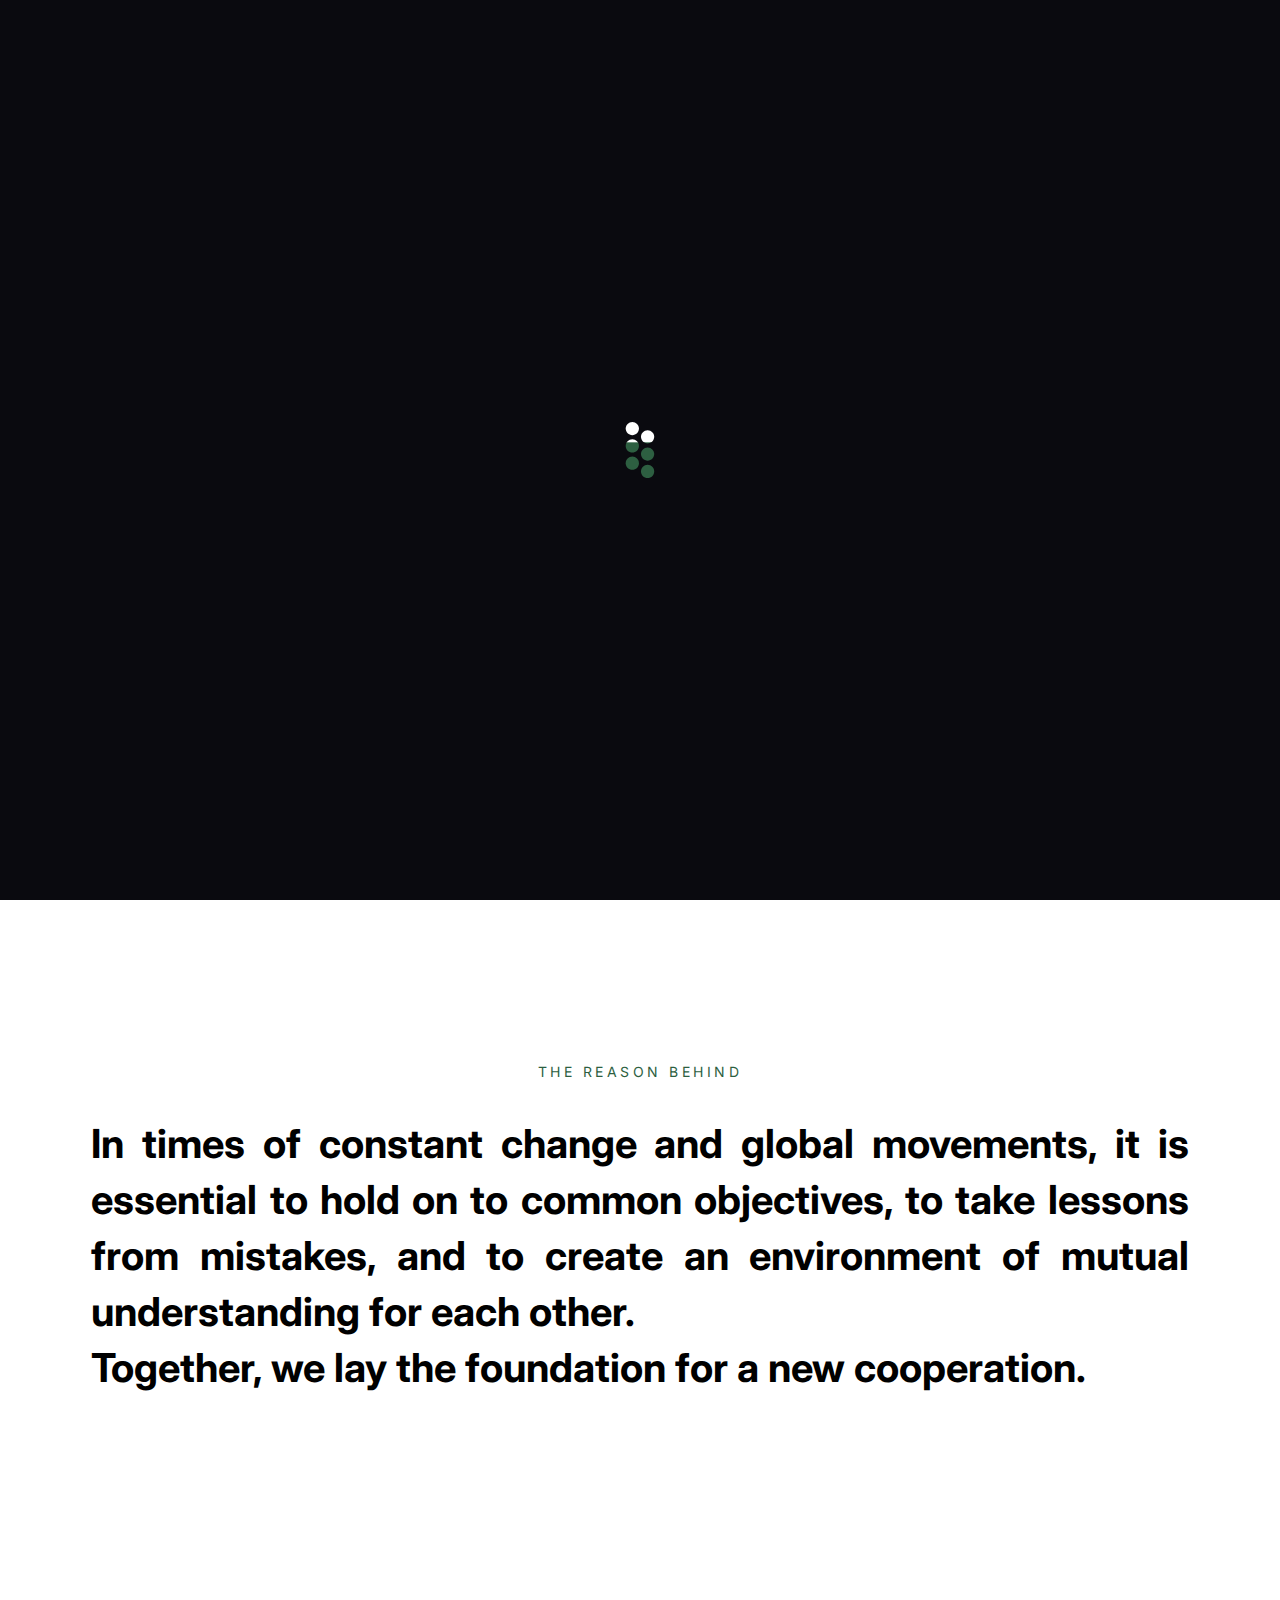
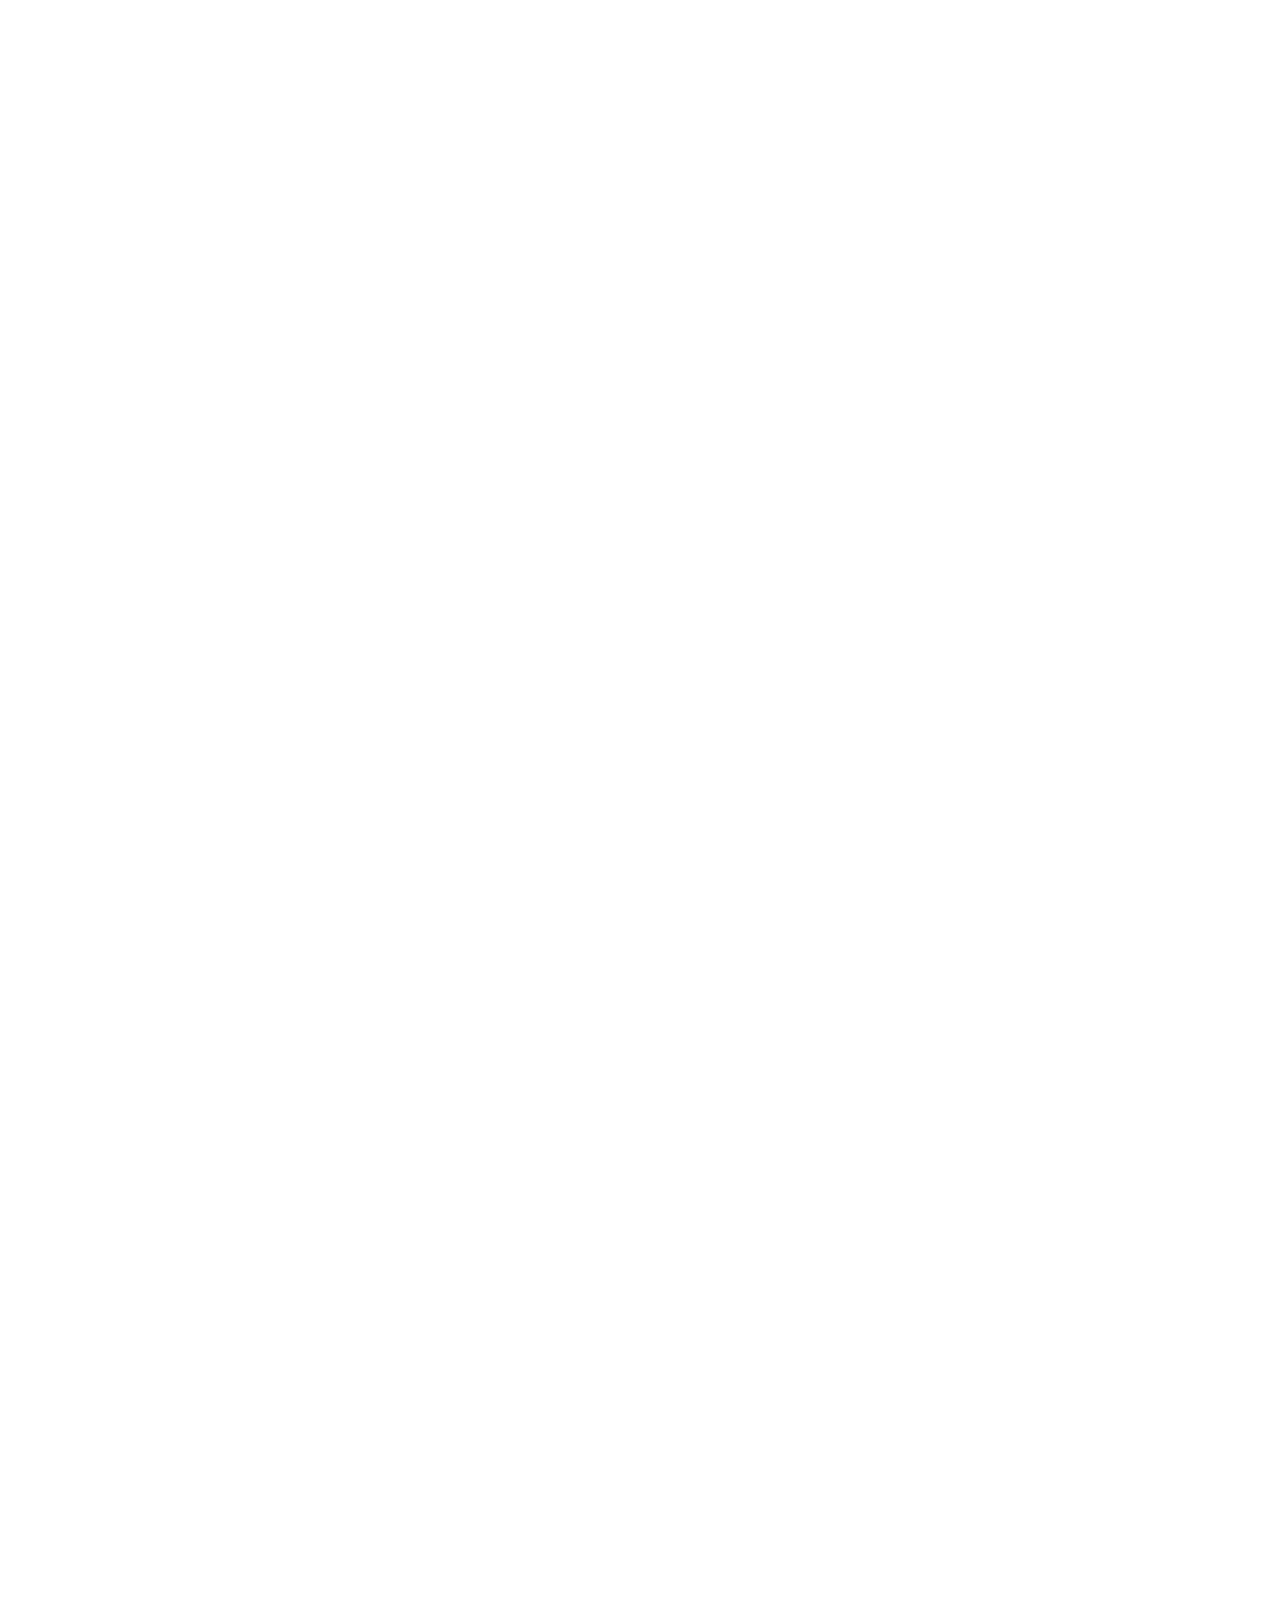
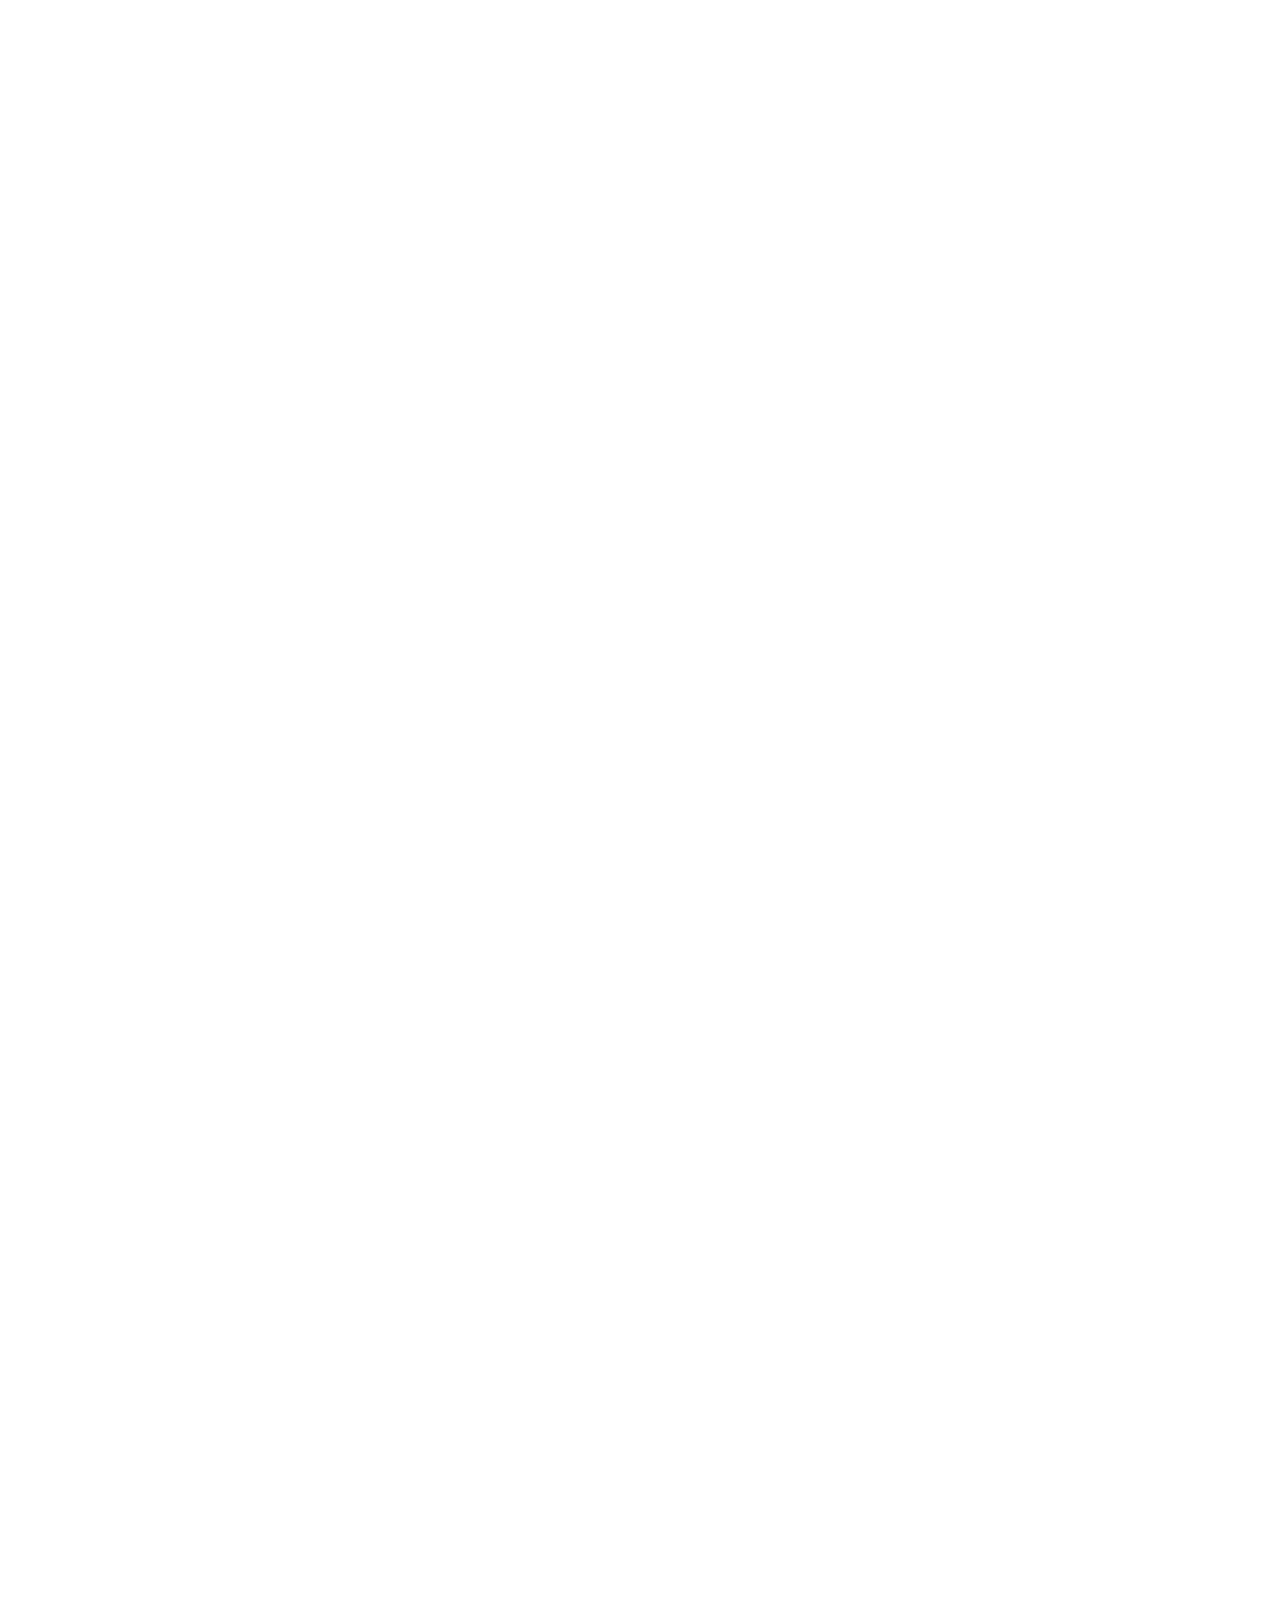
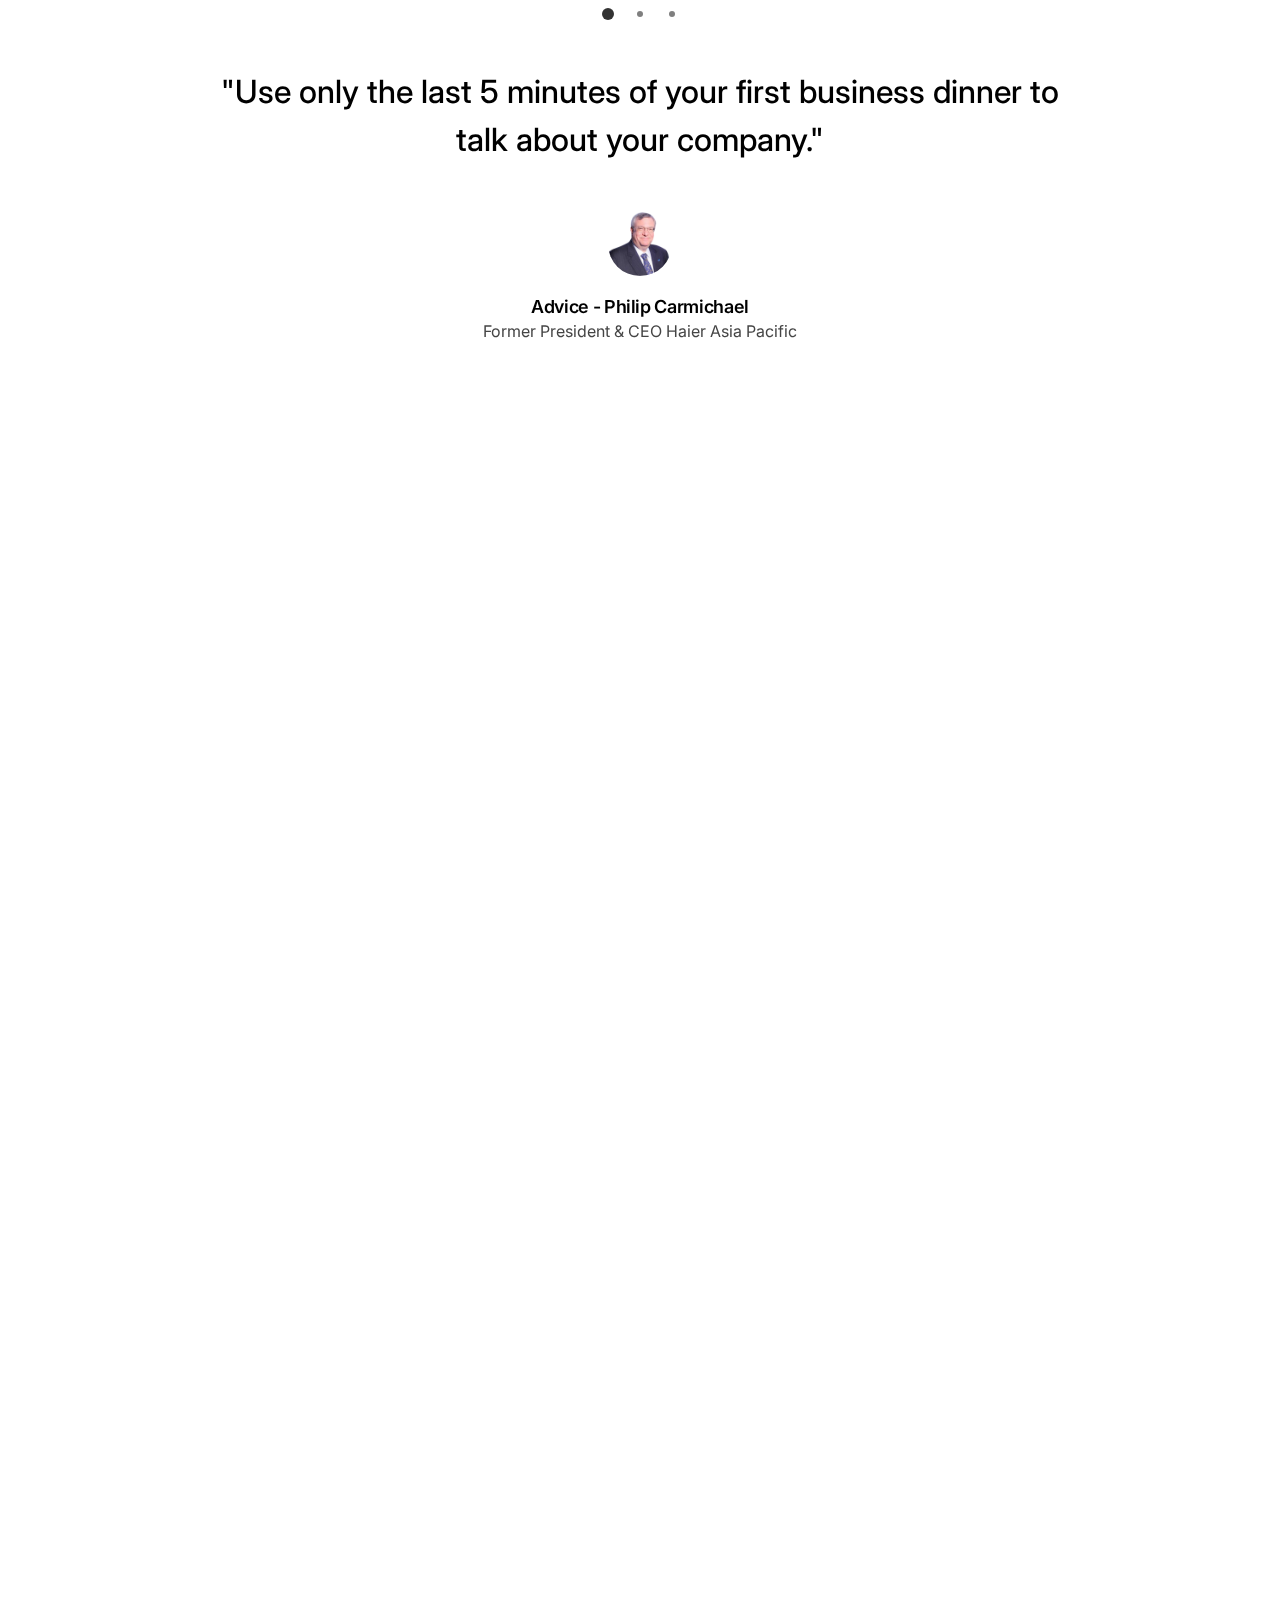
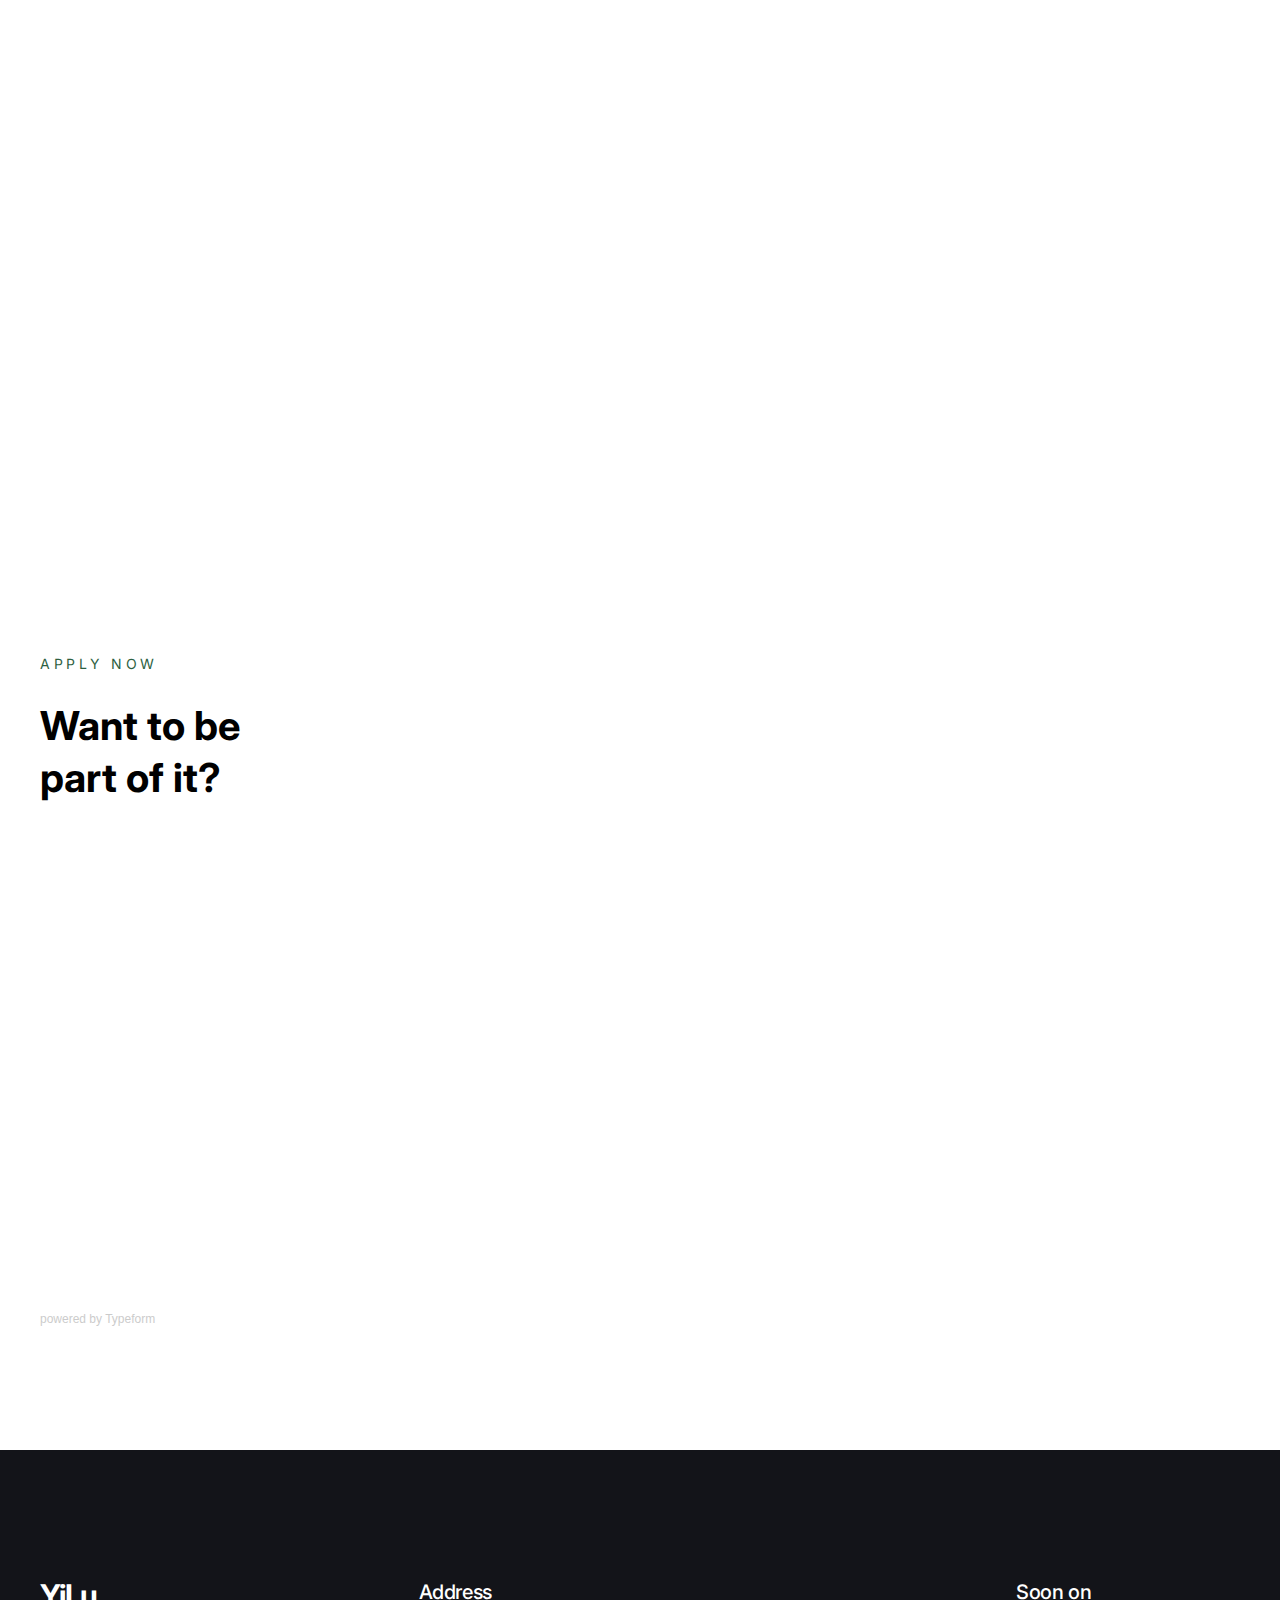
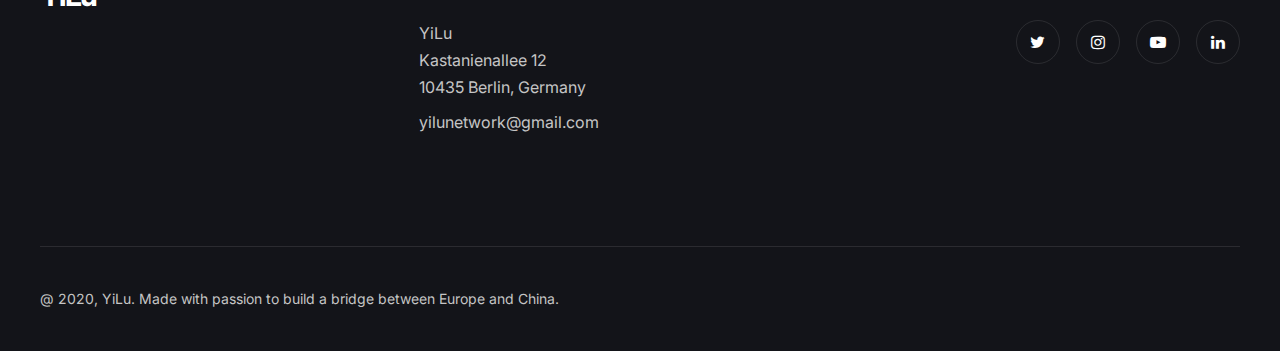
==== commit 7da78519: "timetable" ====
--- a/index.html
+++ b/index.html
@@ -663,6 +663,53 @@
       <!-- section end -->
 
       <!-- section start -->
+      <section class="layout-pt-2xl layout-pb-md">
+        <div data-anim-wrap>
+
+          <!-- container start -->
+          <div class="container">
+            <!-- row start -->
+            <div class="row justify-content-between">
+
+              <div class="col-lg-6 col-md-10">
+                <div data-anim-child="slide-up" class="sectionHeading -sm">
+                  <h1 class="sectionHeading__title">
+                    1 month YiLu experience.
+                  </h1>
+                </div>
+              </div>
+
+
+              <div class="col-lg-5 col-md-10 md:mt-32 sm:mt-20">
+                <div data-anim-child="slide-up delay-1">
+                  <p class="text-lg sm:text-base">
+                    To try out the concept of YiLu, we organize a four weekly pilot. This is about testing our own hypotheses and creating a unique experience for about 50 young people from Europe and China.
+                  </p>
+                  <p class="text-lg sm:text-base mt-32 md:mt-20">
+                    Everything will take place online and the schedule should be open for all sides to participate.
+                  </p>
+                </div>
+              </div>
+
+            </div>
+            <!-- row end -->
+          </div>
+          <!-- container end -->
+
+
+          <!-- container start -->
+          <div class="container-wide layout-pt-lg">
+            <div data-anim-child="slide-up delay-3" class="h-lg">
+              <div data-parallax-target class="bg-image js-lazy" data-bg="img/backgrounds/timetable.jpg"></div>
+            </div>
+          </div>
+          <!-- container end -->
+
+        </div>
+      </section>
+      <!-- section end -->
+
+      <!-- section start -->
       <section id="contact-link" class="layout-pt-lg layout-pb-lg">
         <!-- container start -->
         <div class="container">
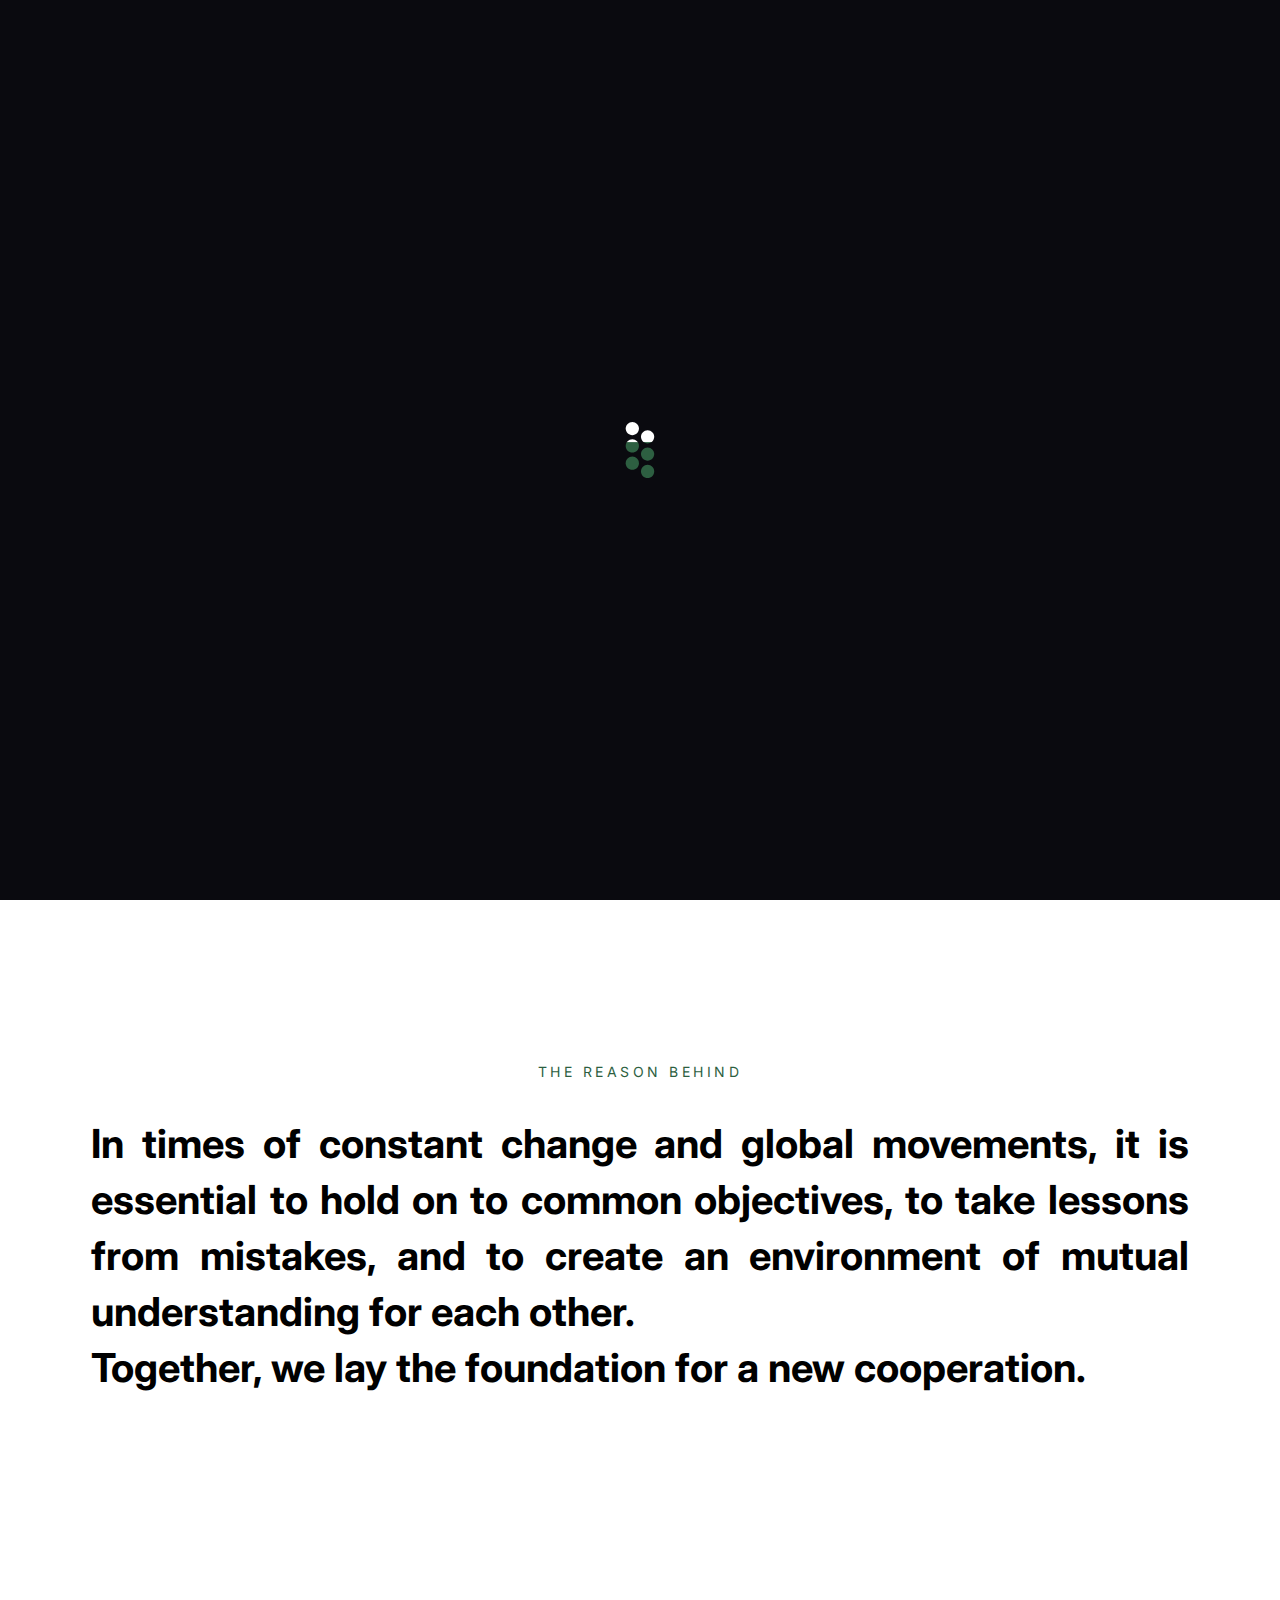
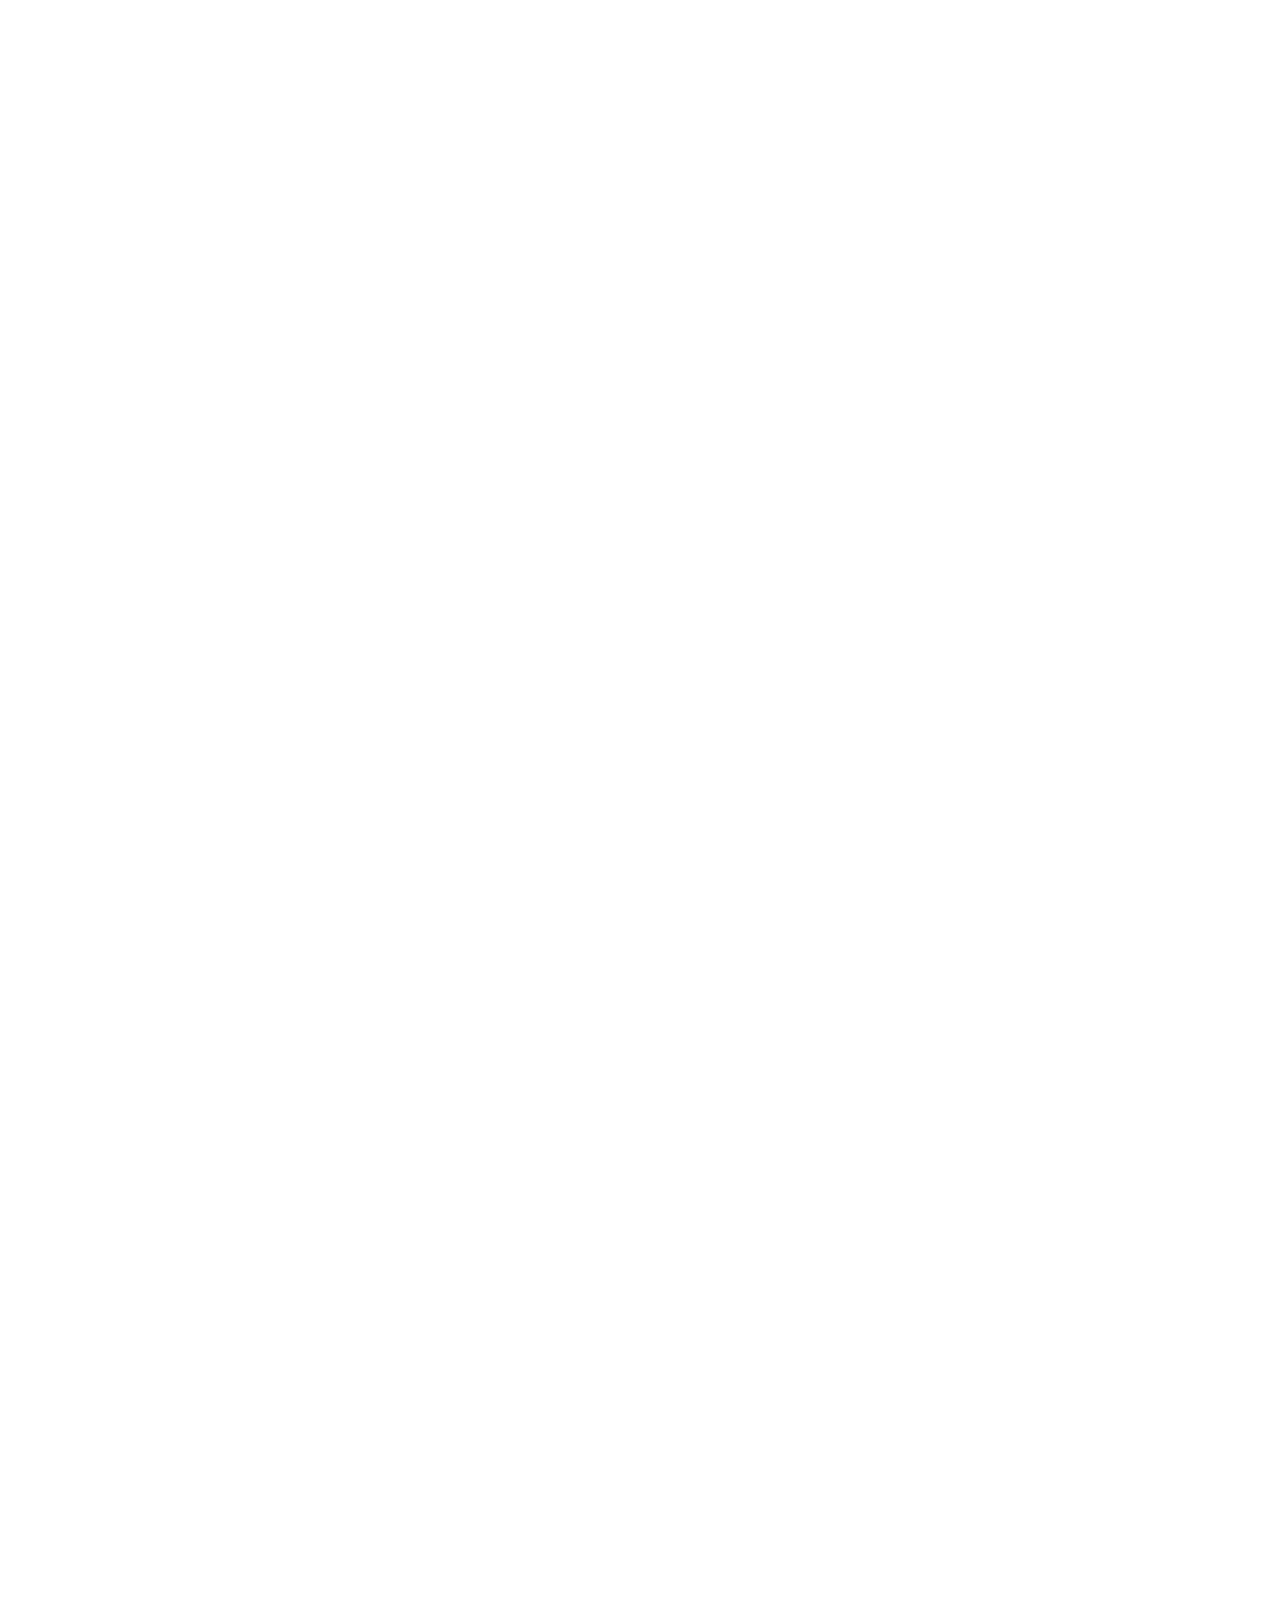
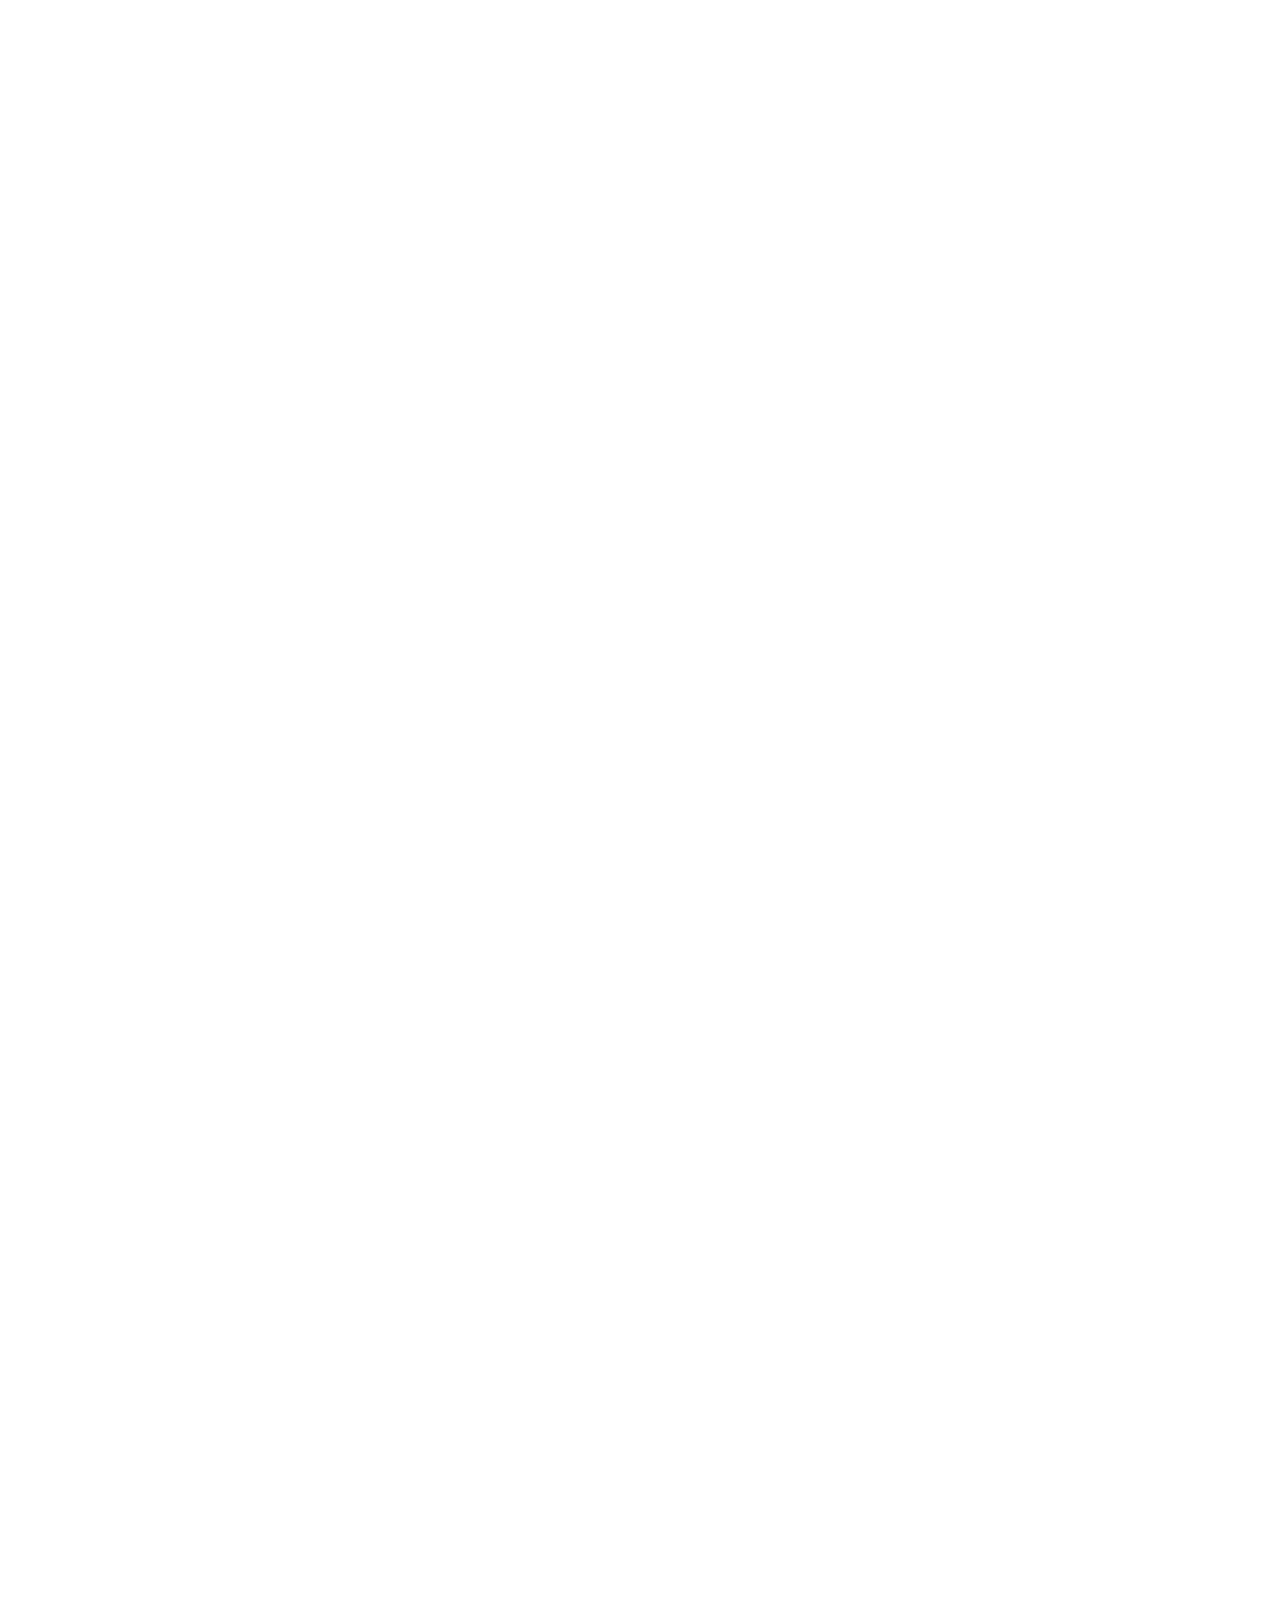
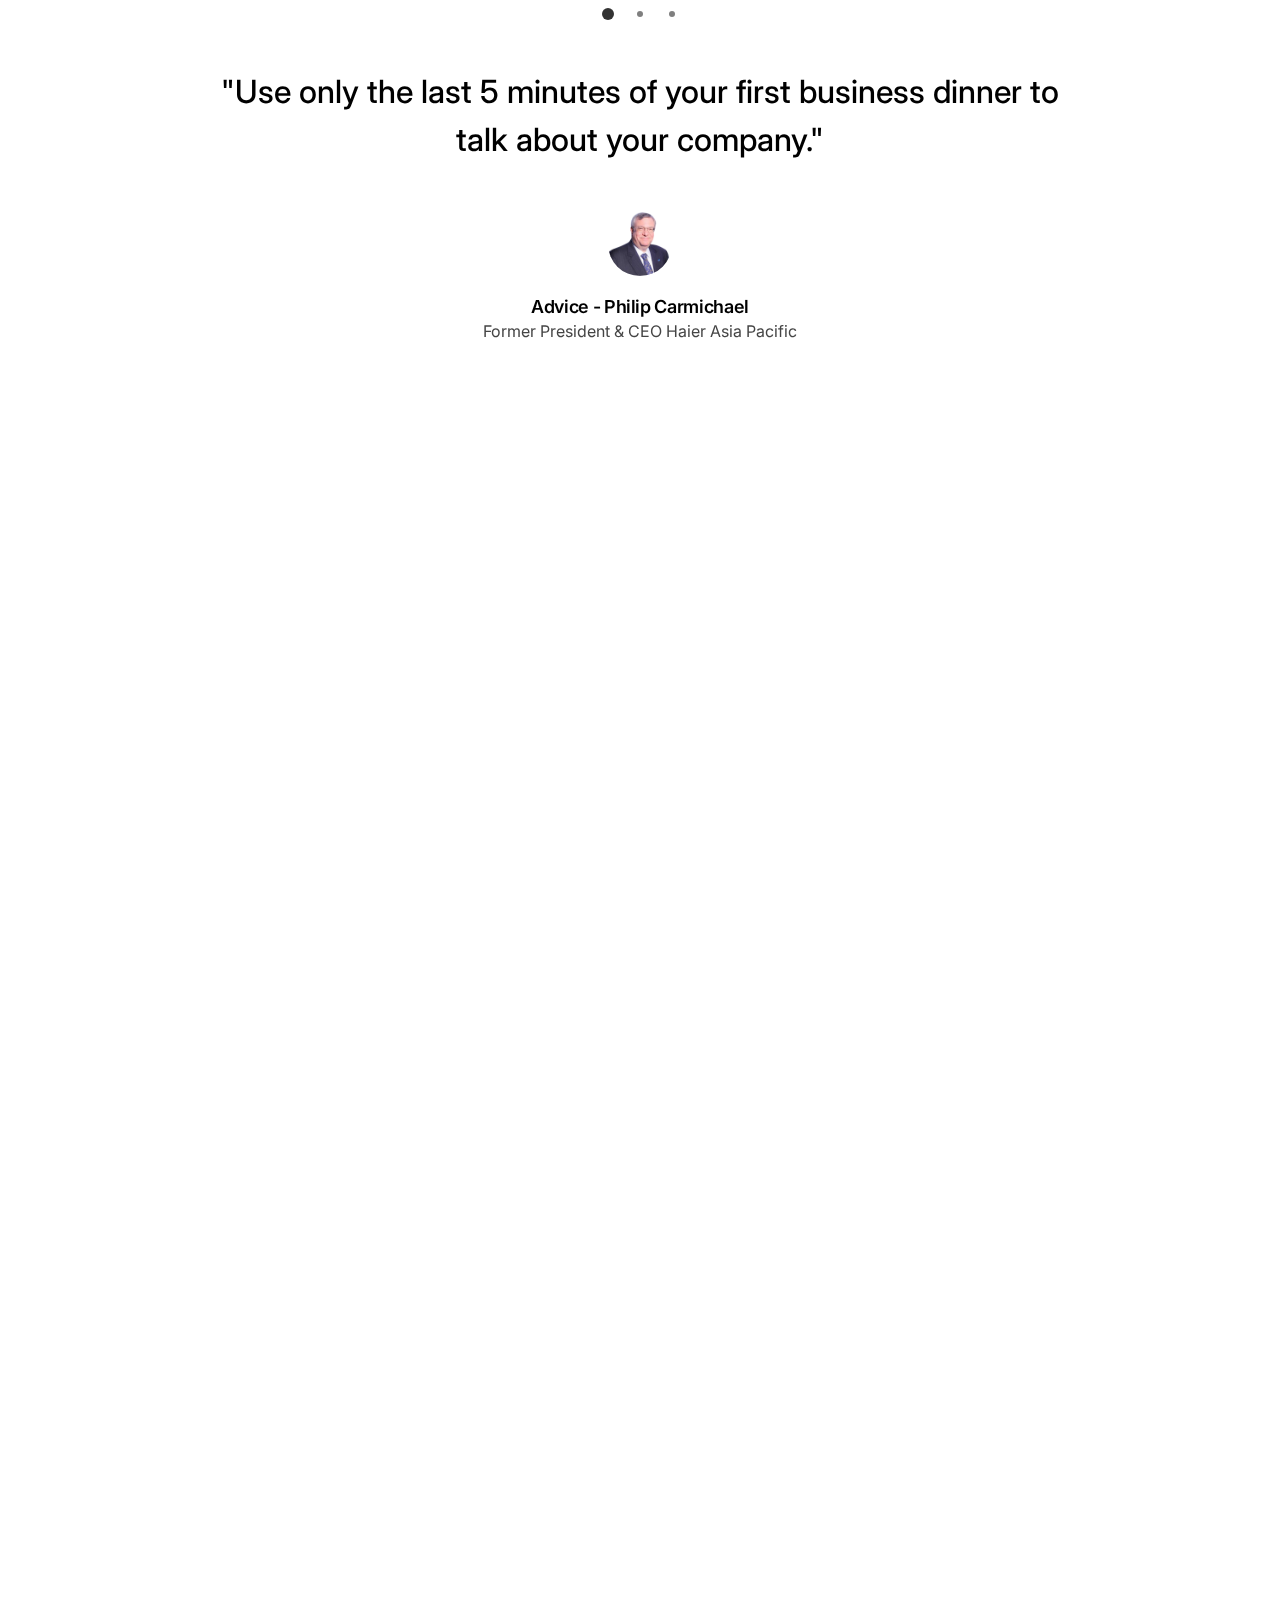
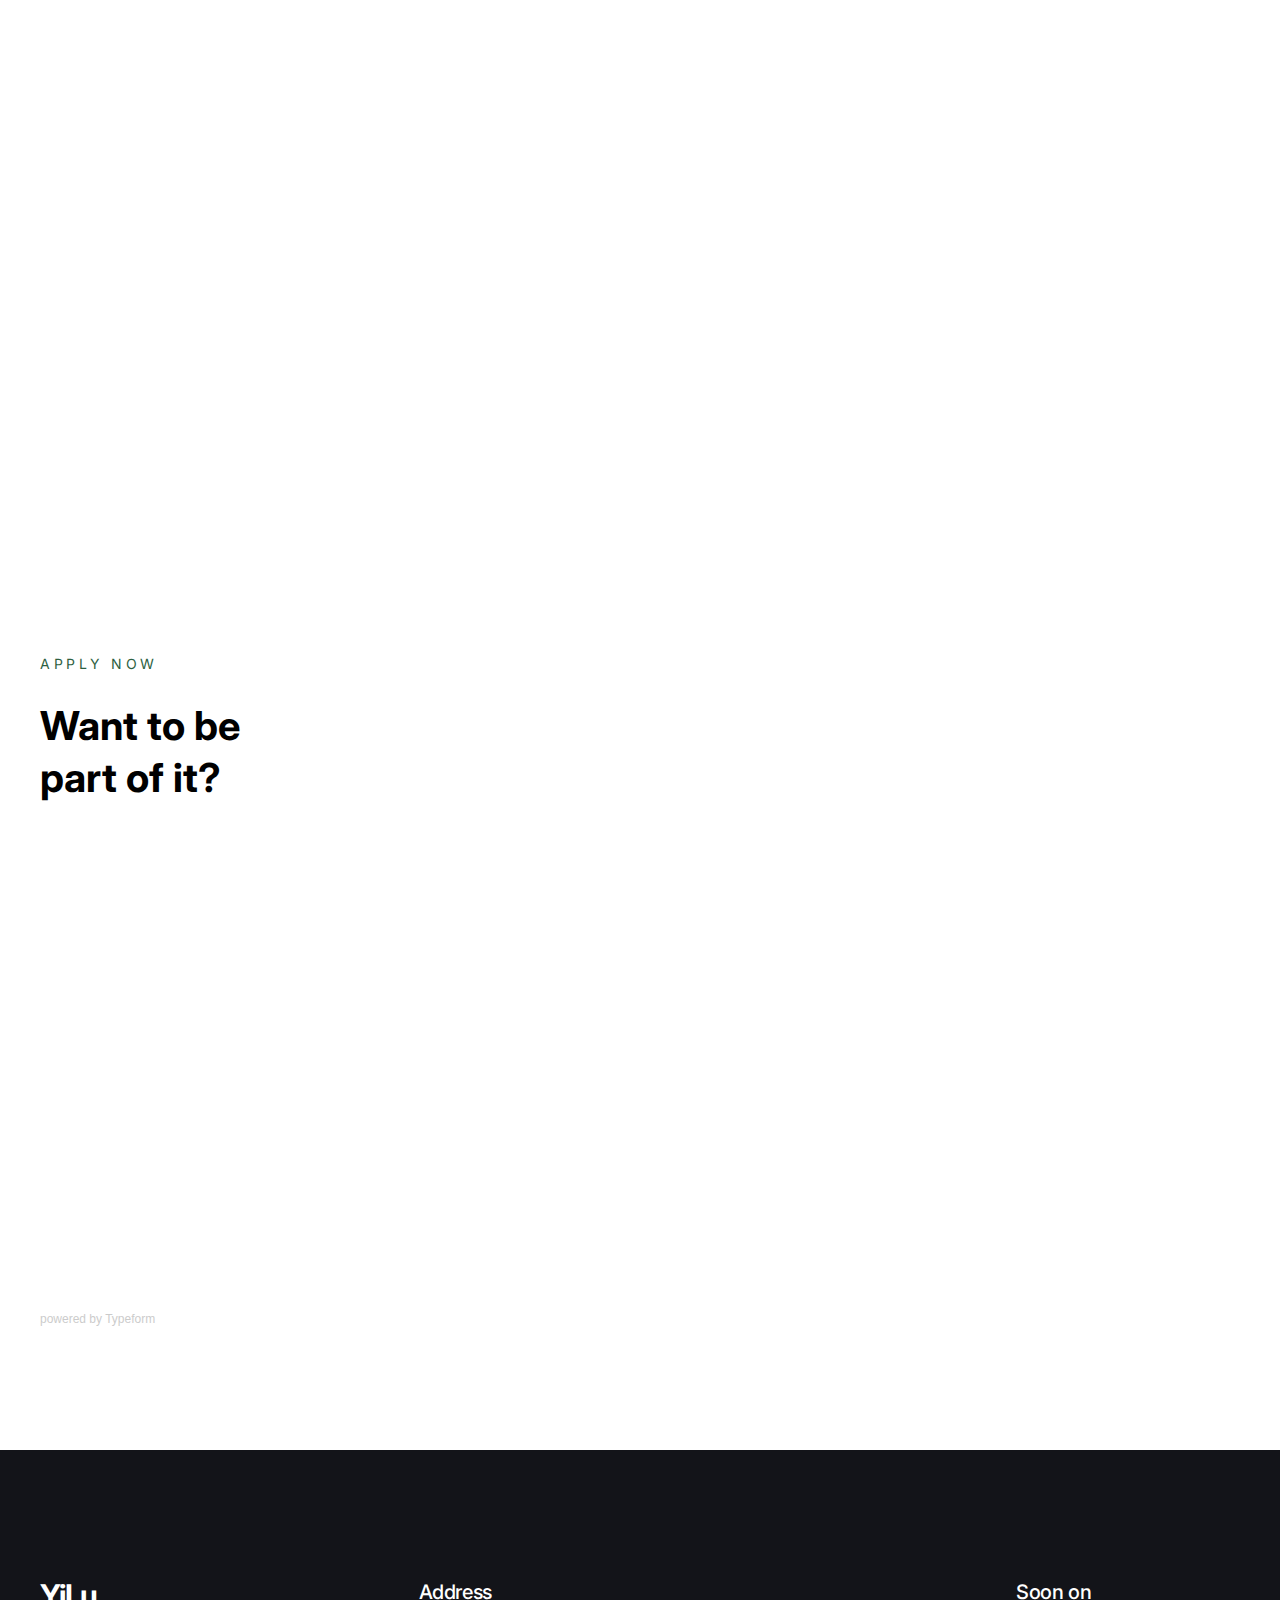
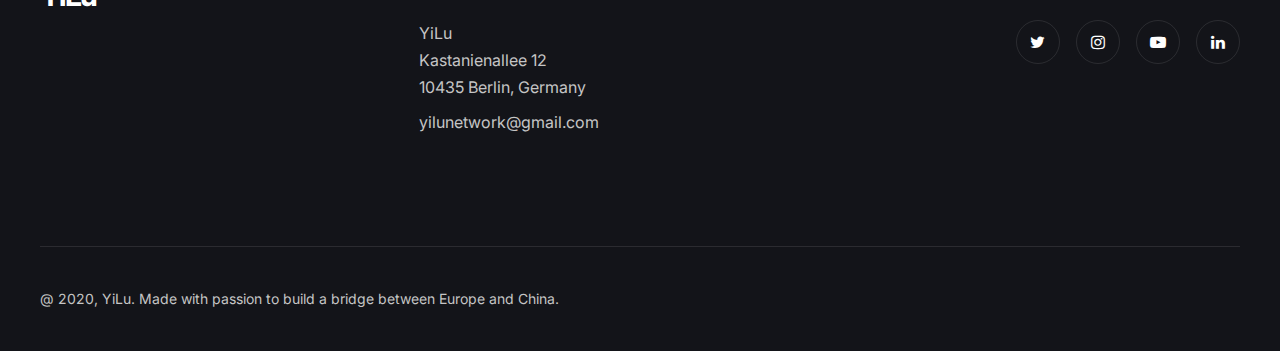
==== commit e2ce3ef3: "updatee menu" ====
--- a/index.html
+++ b/index.html
@@ -109,6 +109,11 @@
               <li>
                 <a data-barba href="#service-link">
                   Services
+                </a>
+              </li>
+              <li>
+                <a data-barba href="#pilot-link">
+                  Pilot
                 </a>
               </li>
               <li>
@@ -166,6 +171,11 @@
                         </a>
                       </li>
                       <li>
+                        <a data-barba href="#pilot-link">
+                          Pilot
+                        </a>
+                      </li>
+                      <li>
                         <a data-barba href="#contact-link">
                           Apply
                         </a>
@@ -663,7 +673,7 @@
       <!-- section end -->
 
       <!-- section start -->
-      <section class="layout-pt-2xl layout-pb-md">
+      <section id="pilot-link" class="layout-pt-2xl layout-pb-md">
         <div data-anim-wrap>
 
           <!-- container start -->
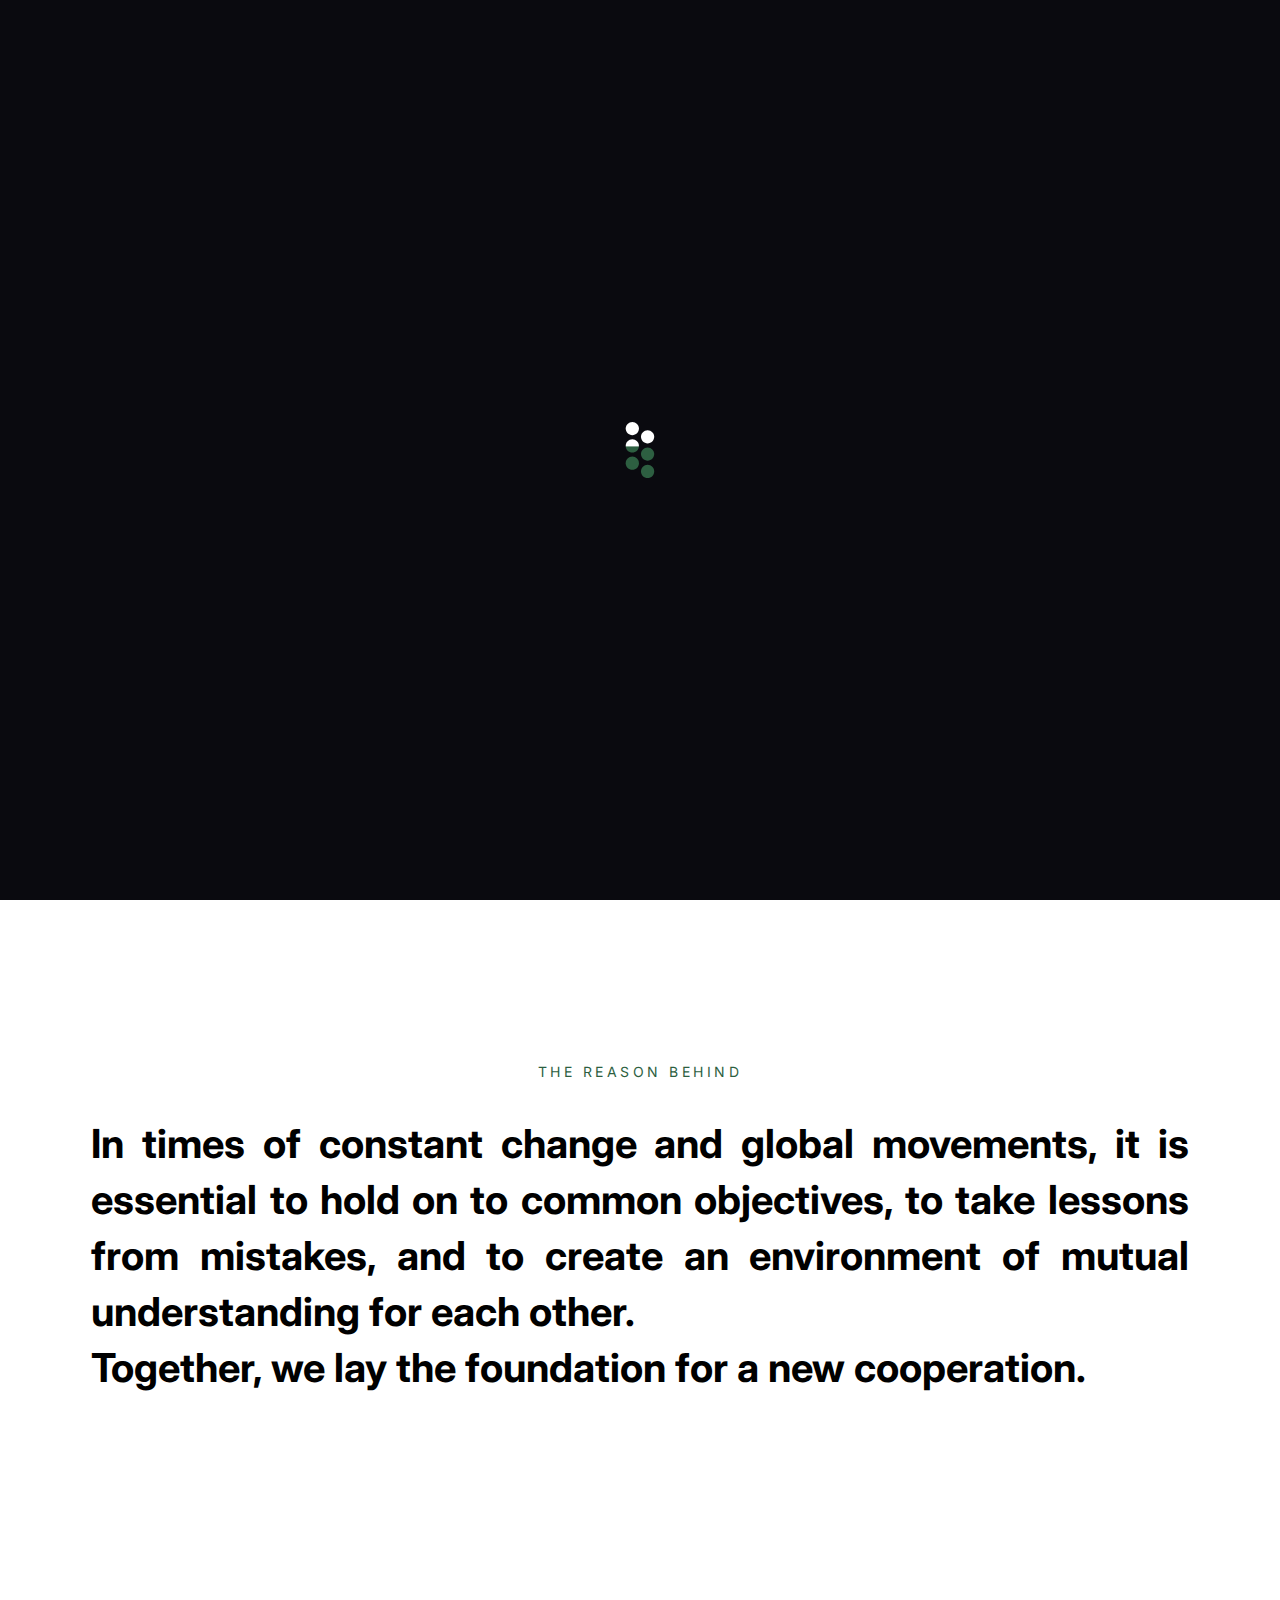
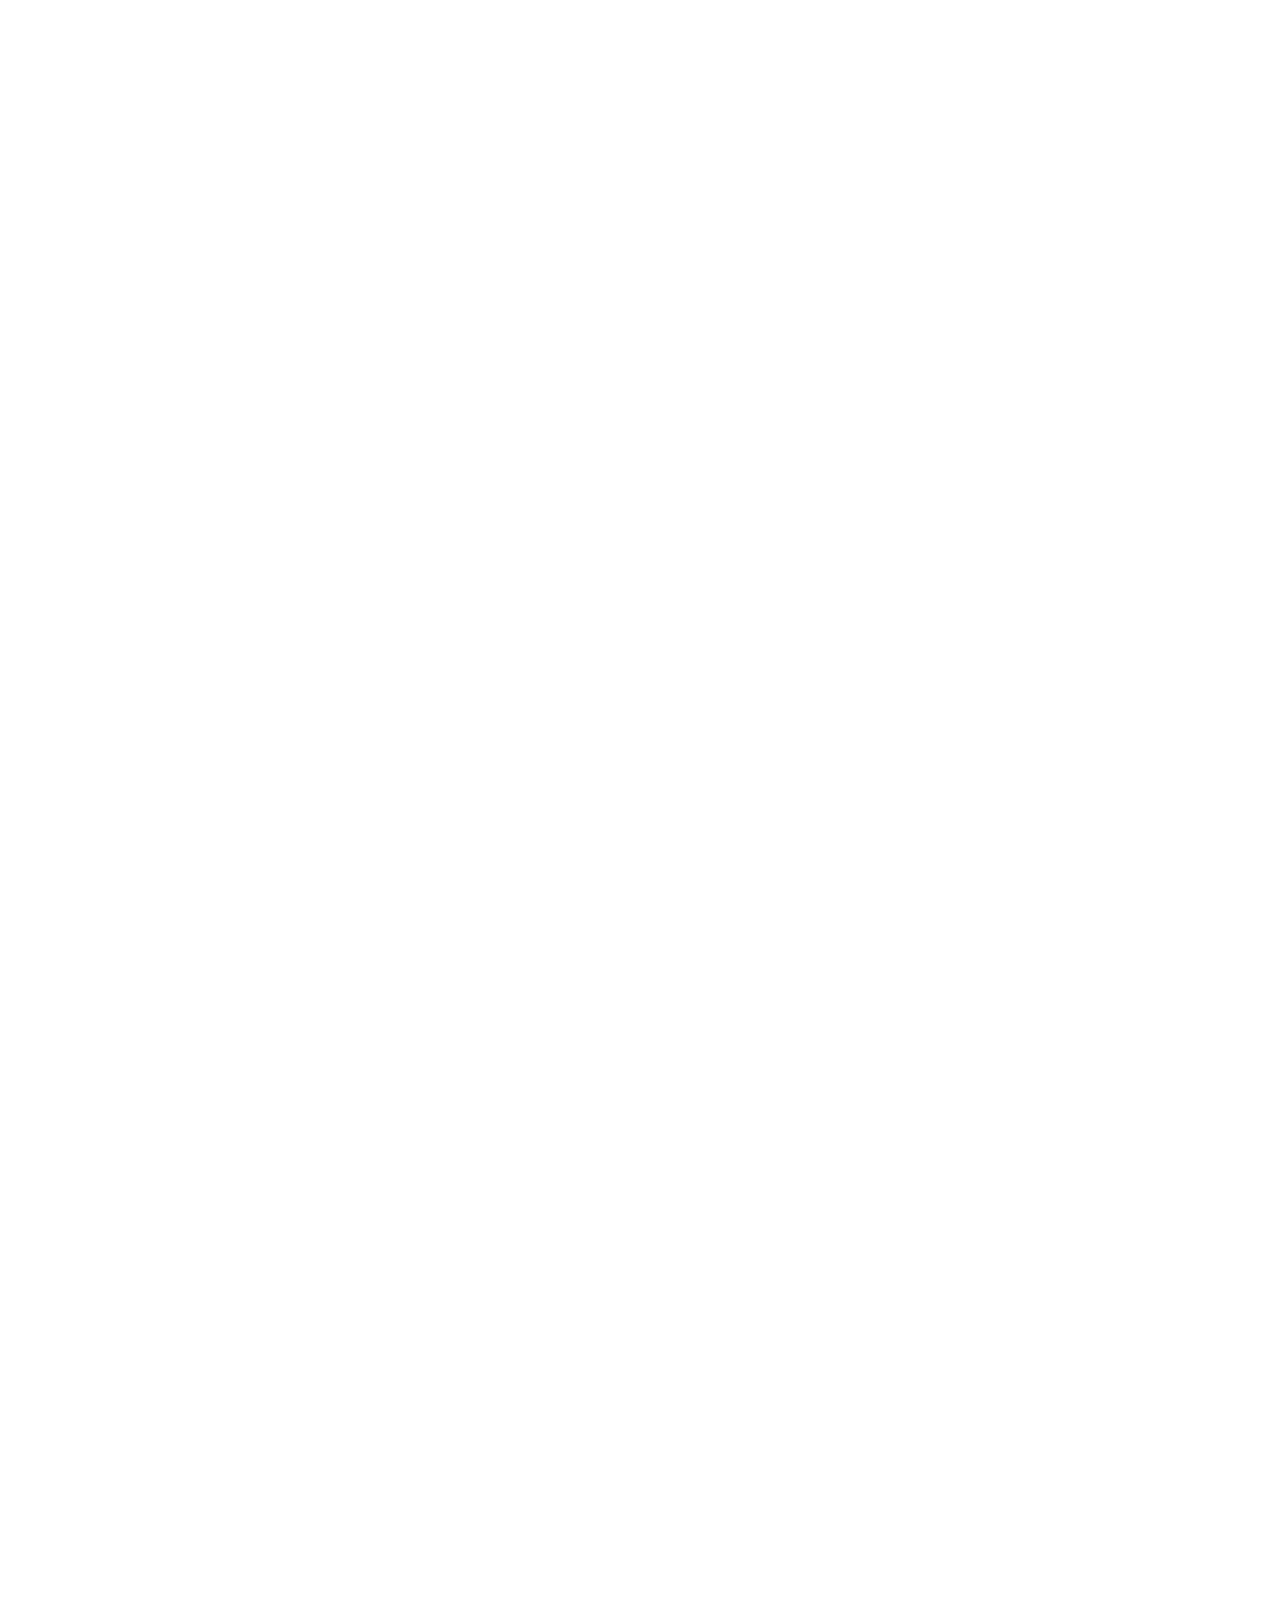
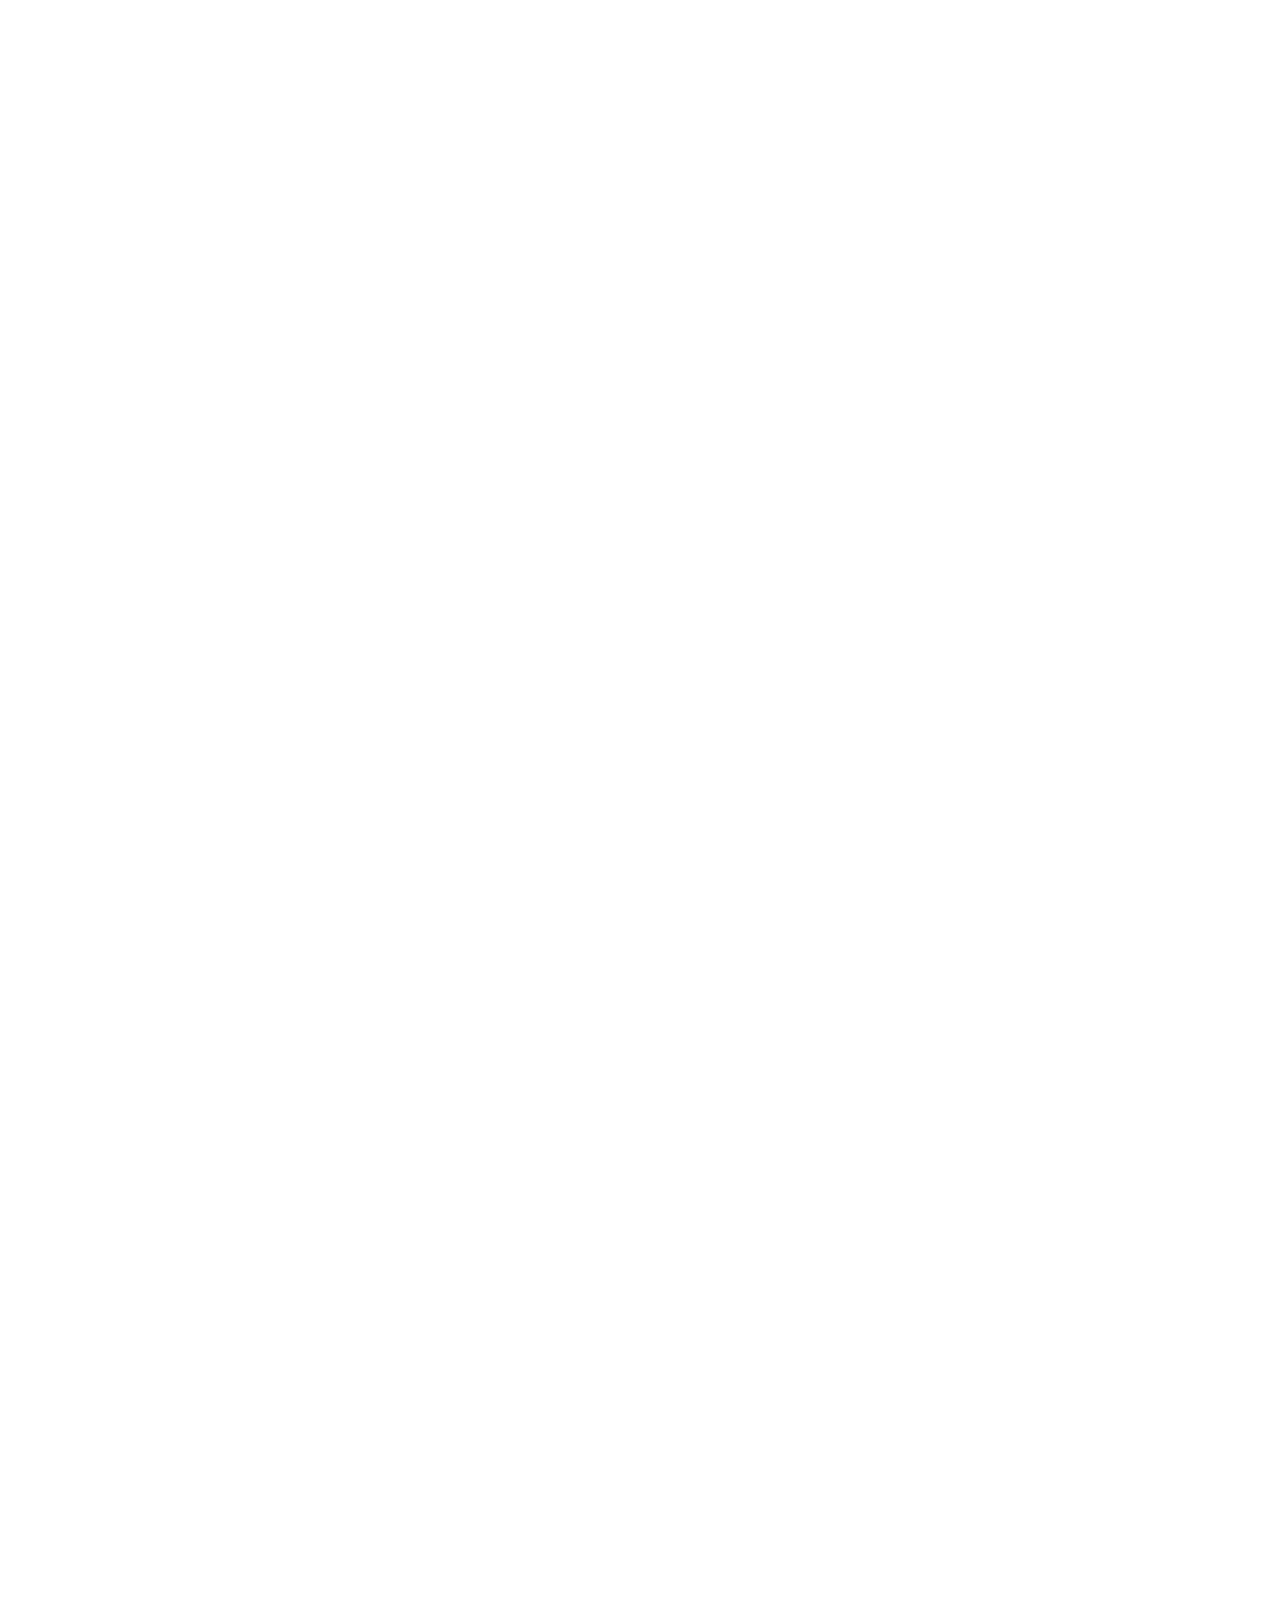
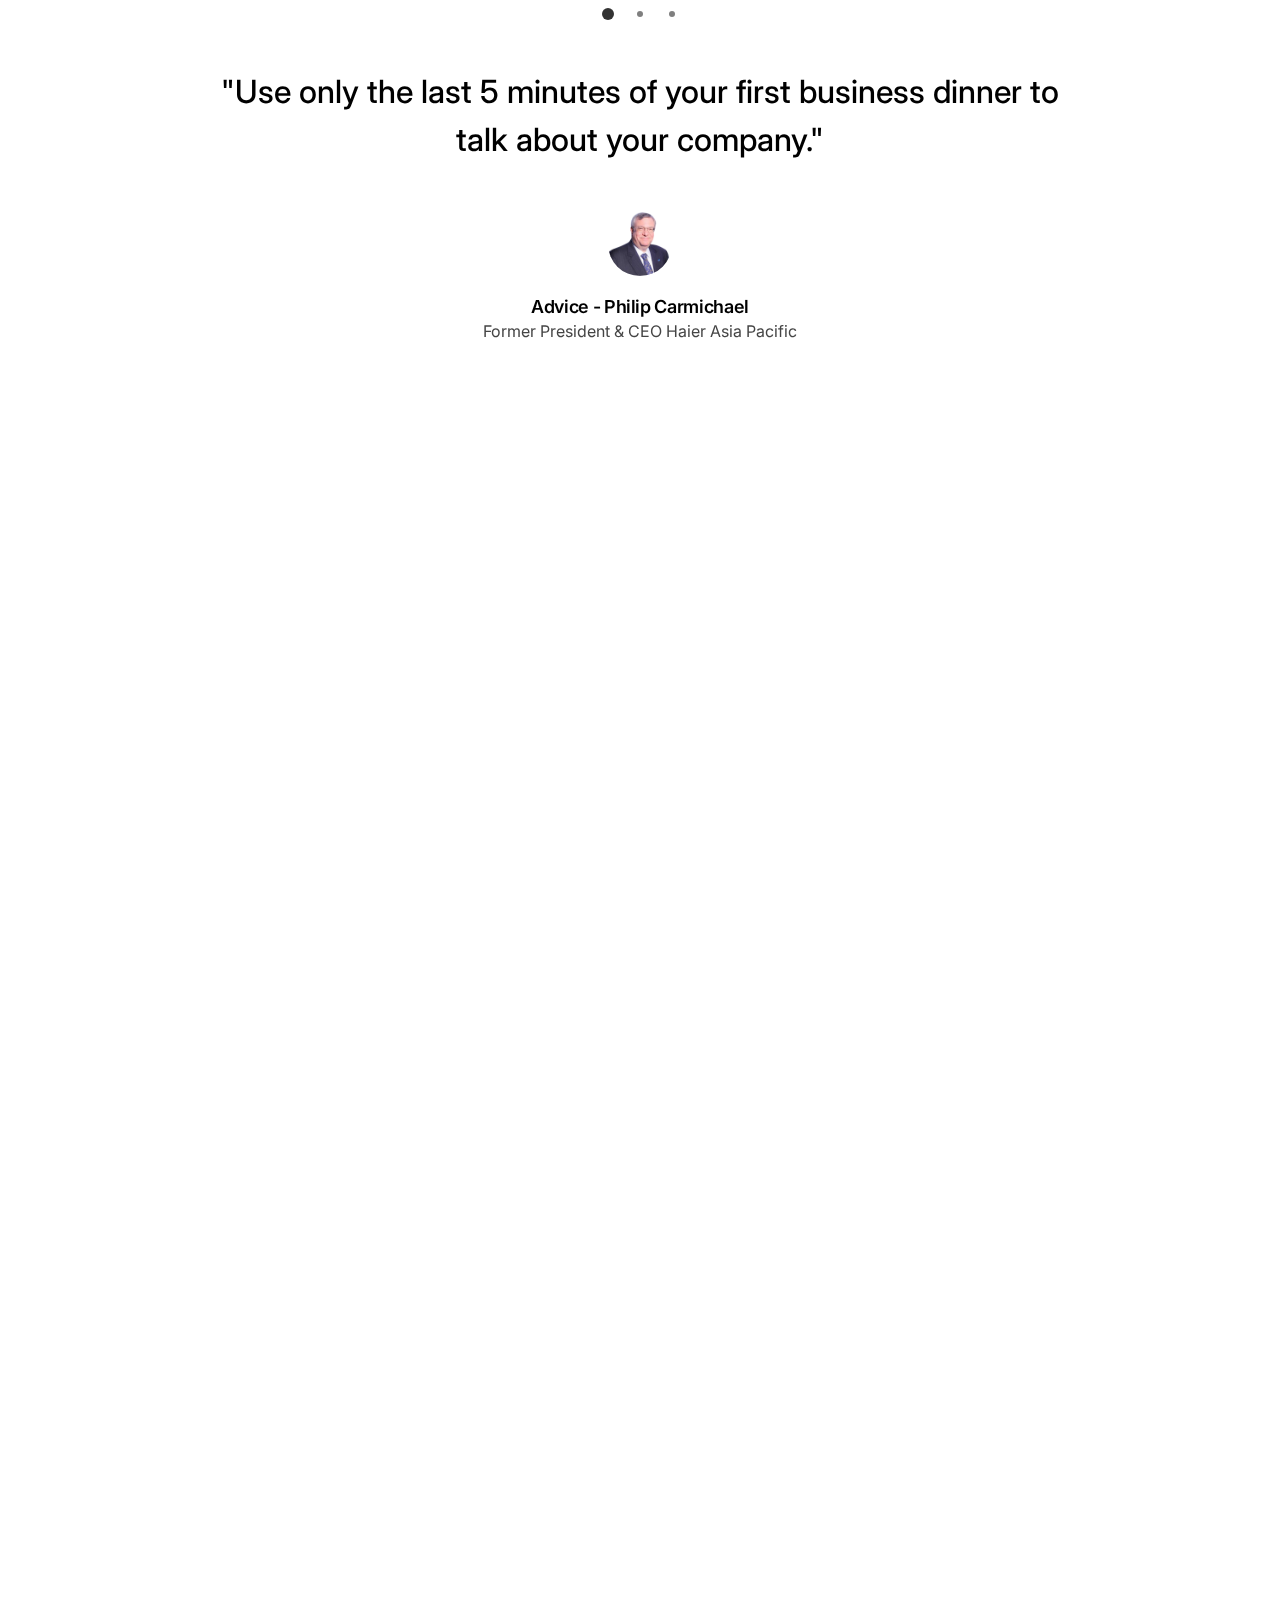
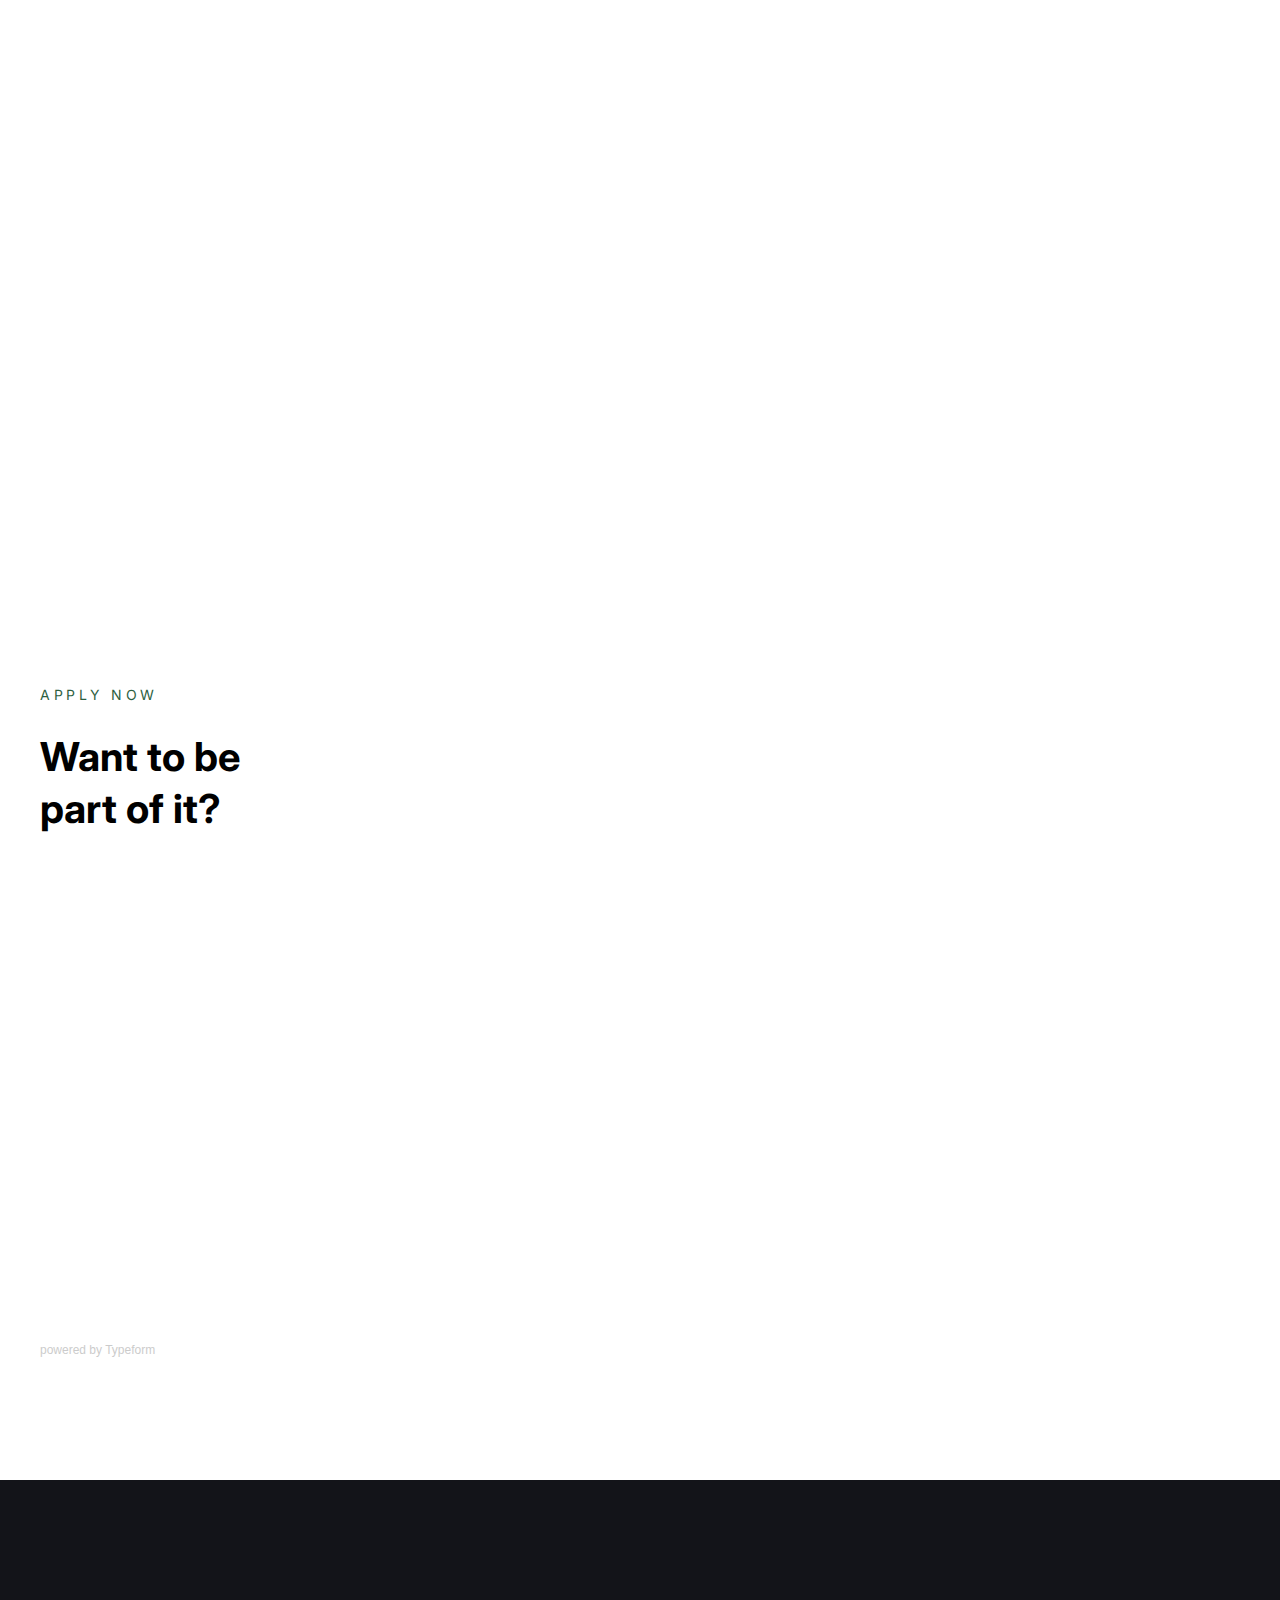
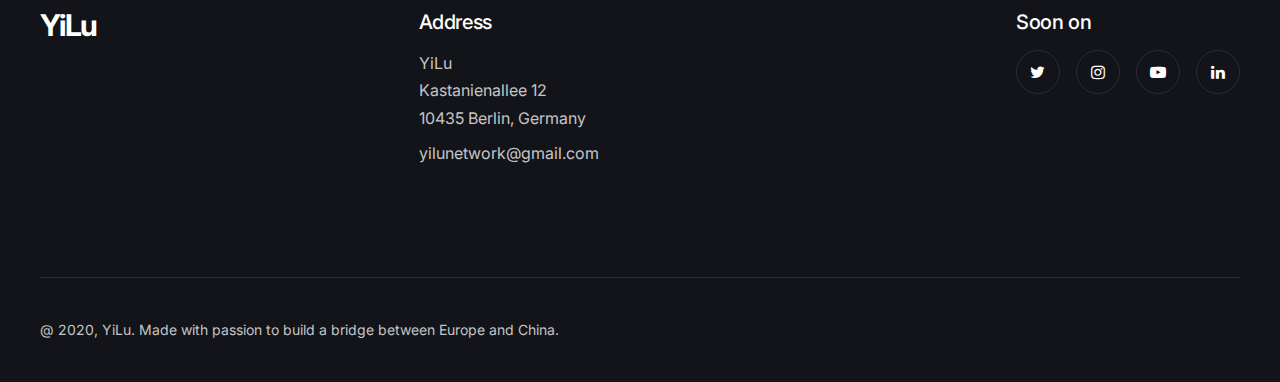
==== commit 836f86f6: "new text" ====
--- a/index.html
+++ b/index.html
@@ -511,7 +511,7 @@
                 -->
 
                 <h2 class="text-4xl sm:text-3xl fw-500 mt-32">
-                  Cultural exchange: guaranteed
+                  Cultural exchange: guaranteed.
                 </h2>
 
 
@@ -684,7 +684,7 @@
               <div class="col-lg-6 col-md-10">
                 <div data-anim-child="slide-up" class="sectionHeading -sm">
                   <h1 class="sectionHeading__title">
-                    1 month YiLu experience.
+                    The YiLu experience.
                   </h1>
                 </div>
               </div>
@@ -693,10 +693,10 @@
               <div class="col-lg-5 col-md-10 md:mt-32 sm:mt-20">
                 <div data-anim-child="slide-up delay-1">
                   <p class="text-lg sm:text-base">
-                    To try out the concept of YiLu, we organize a four weekly pilot. This is about testing our own hypotheses and creating a unique experience for about 50 young people from Europe and China.
+                    To try out the concept of YiLu, we organize a four-week pilot. During the pilot we test our hypotheses and create a unique experience for 50 young professionals and students from Europe and China.
                   </p>
                   <p class="text-lg sm:text-base mt-32 md:mt-20">
-                    Everything will take place online and the schedule should be open for all sides to participate.
+                    Everything will take place online and our schedule is designed to allow both European and Chinese participants to be present.
                   </p>
                 </div>
               </div>
--- a/css/main.css
+++ b/css/main.css
@@ -12202,6 +12202,10 @@
     padding-left: 1rem;
     padding-right: 1rem;
   }
+    .h-lg {
+        height: 200px;
+        width: 300px
+    }
 }
 
 @media (max-width: 767px) {
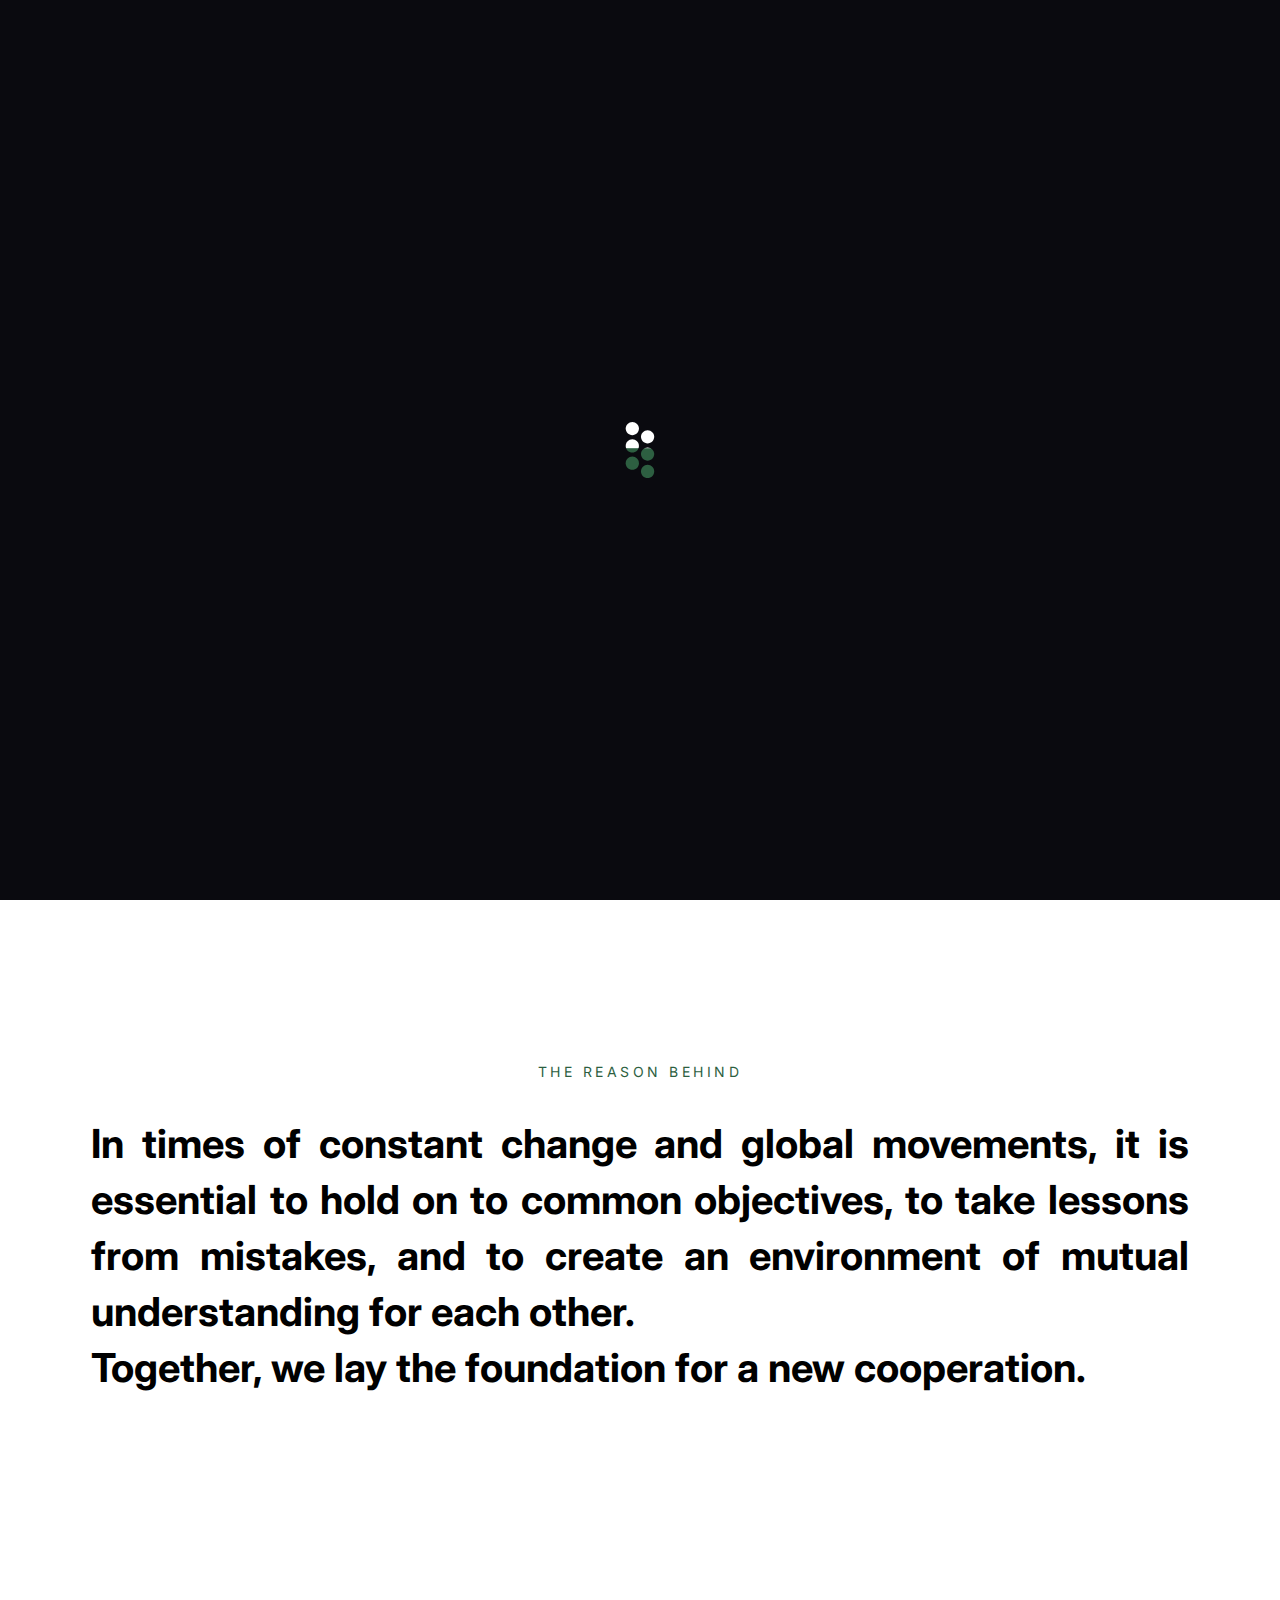
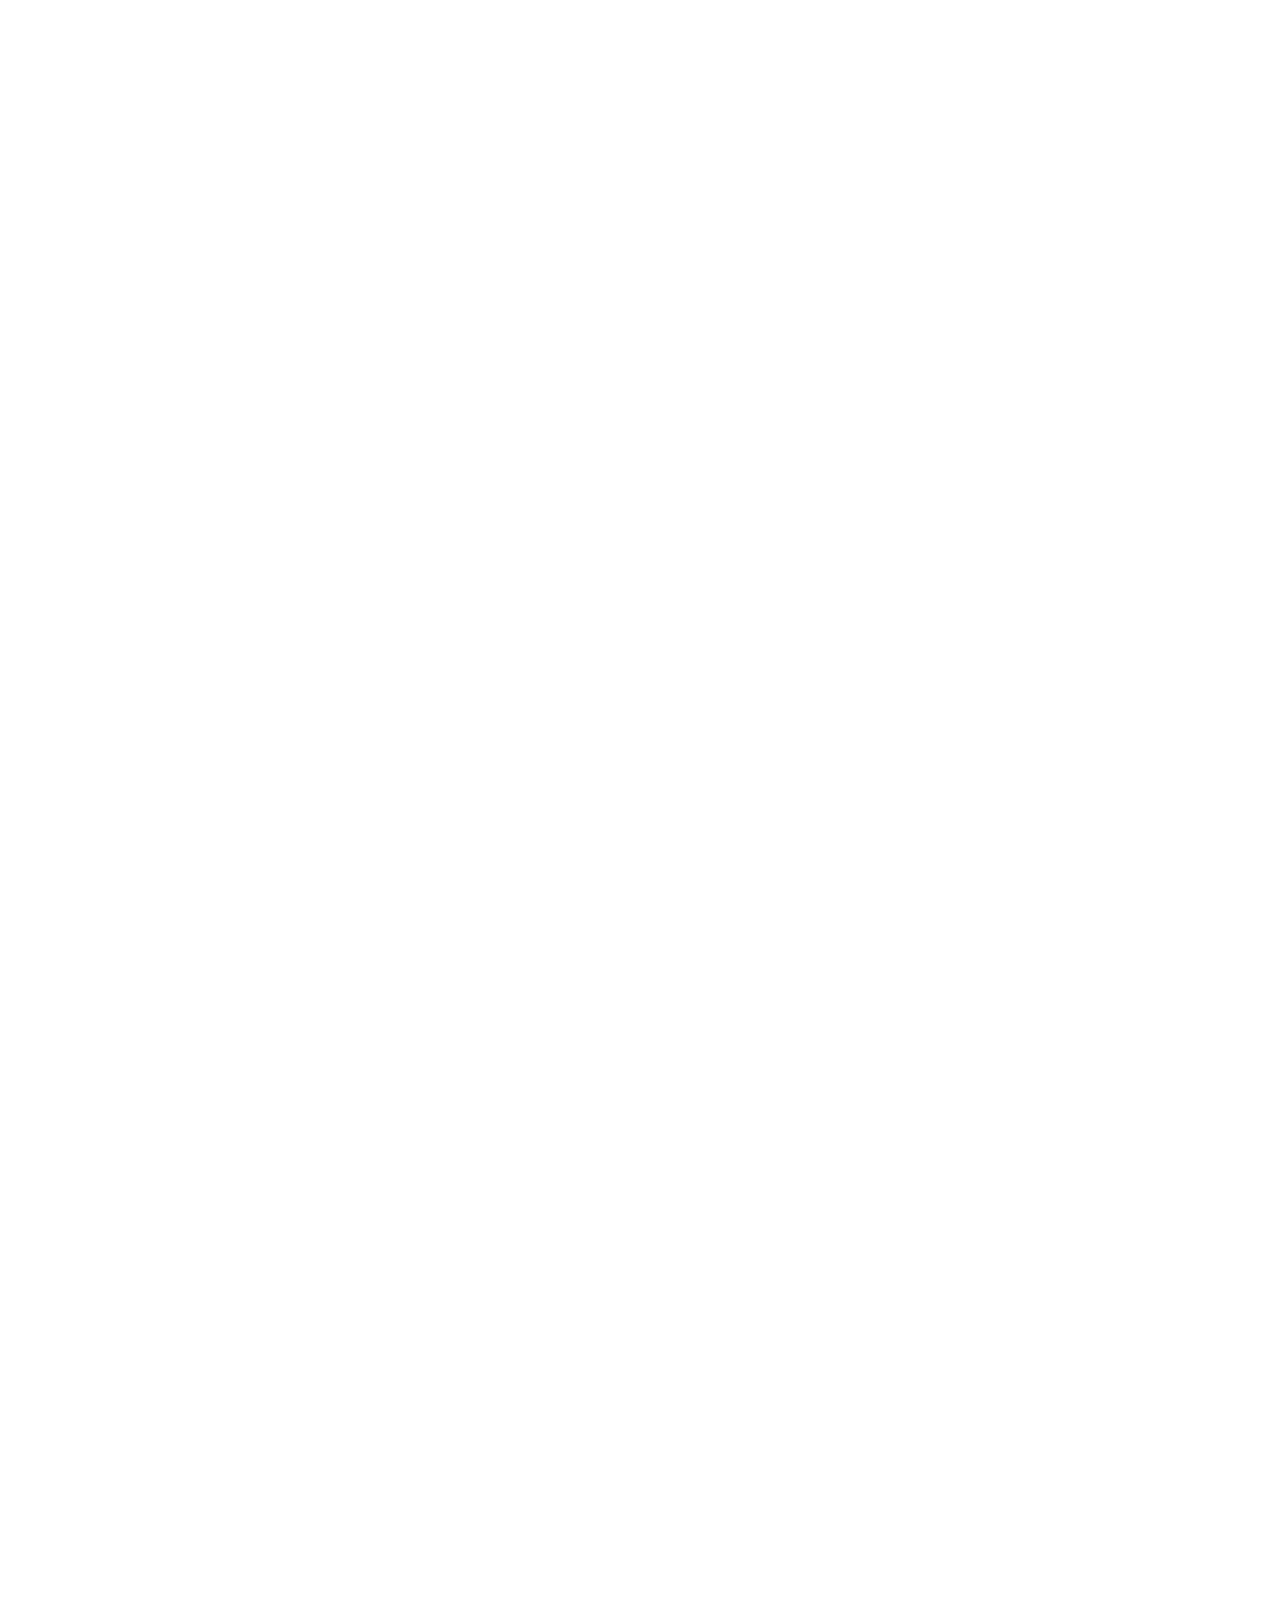
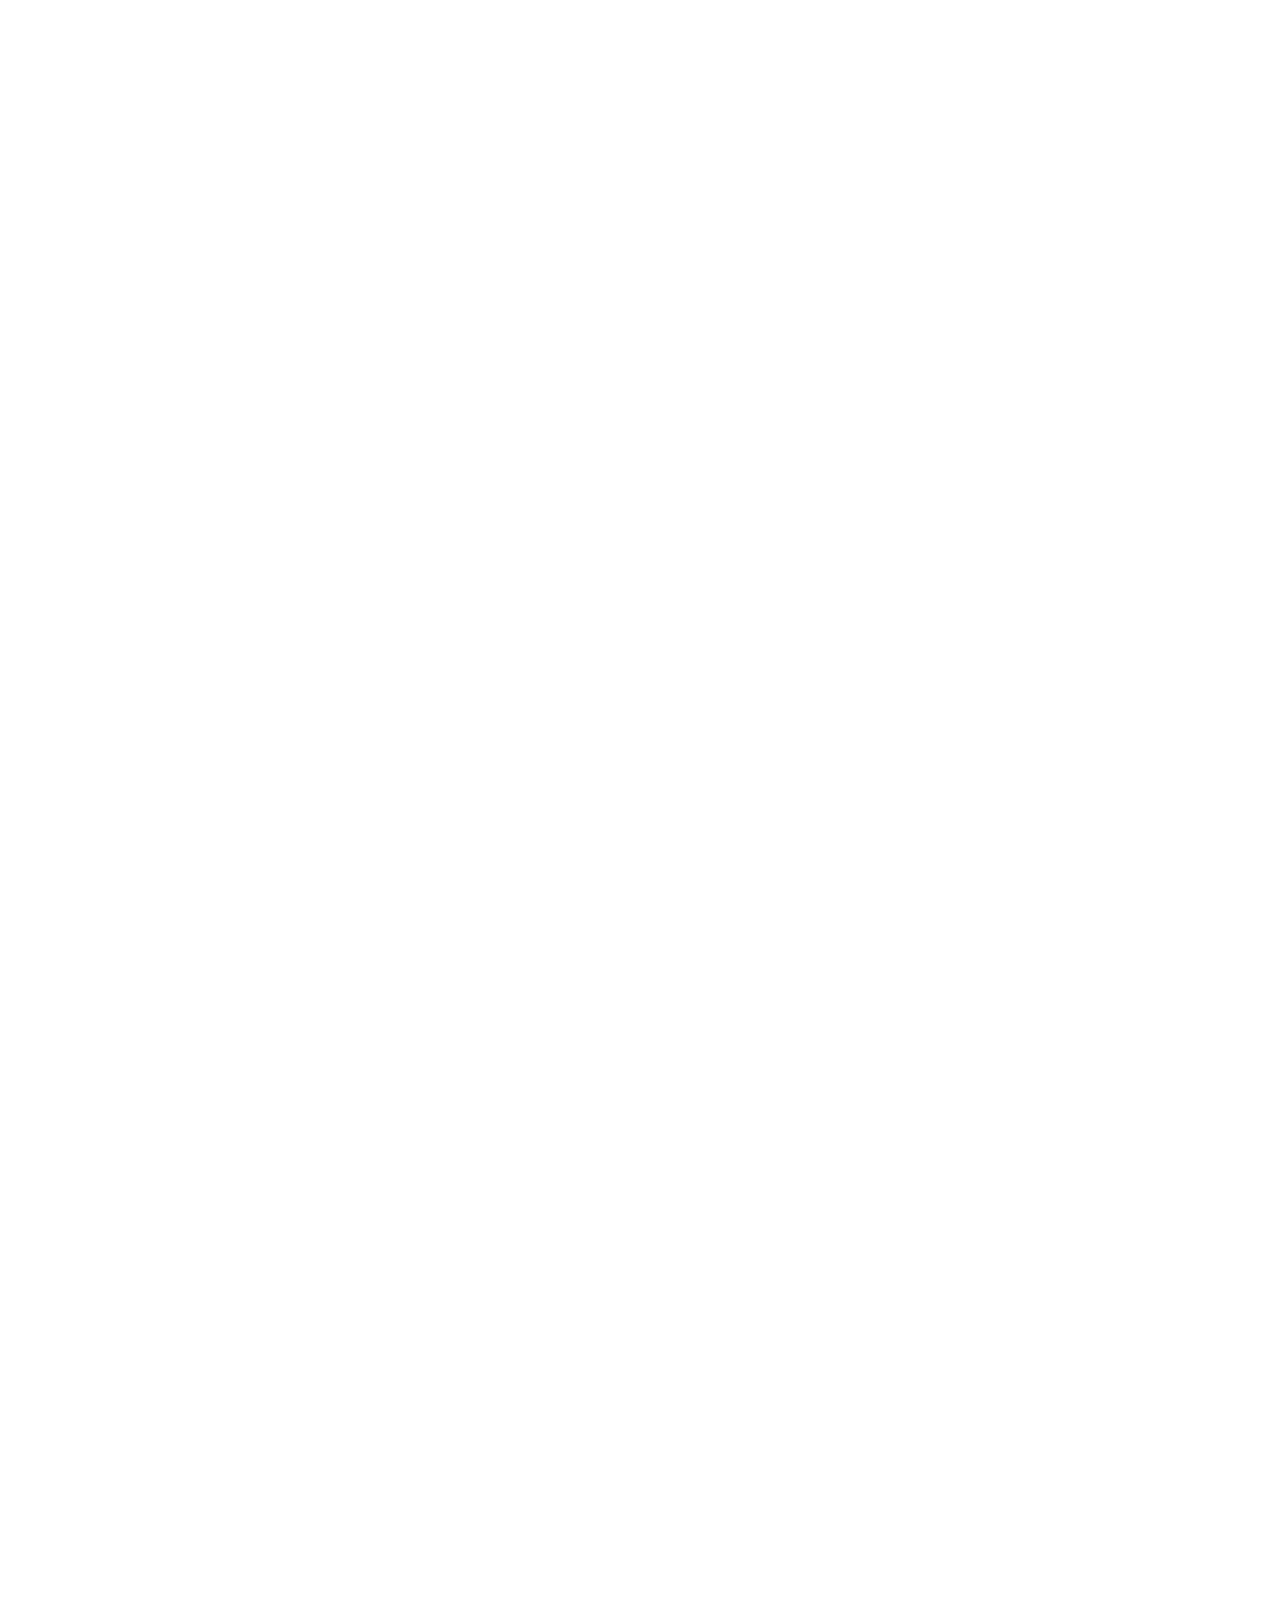
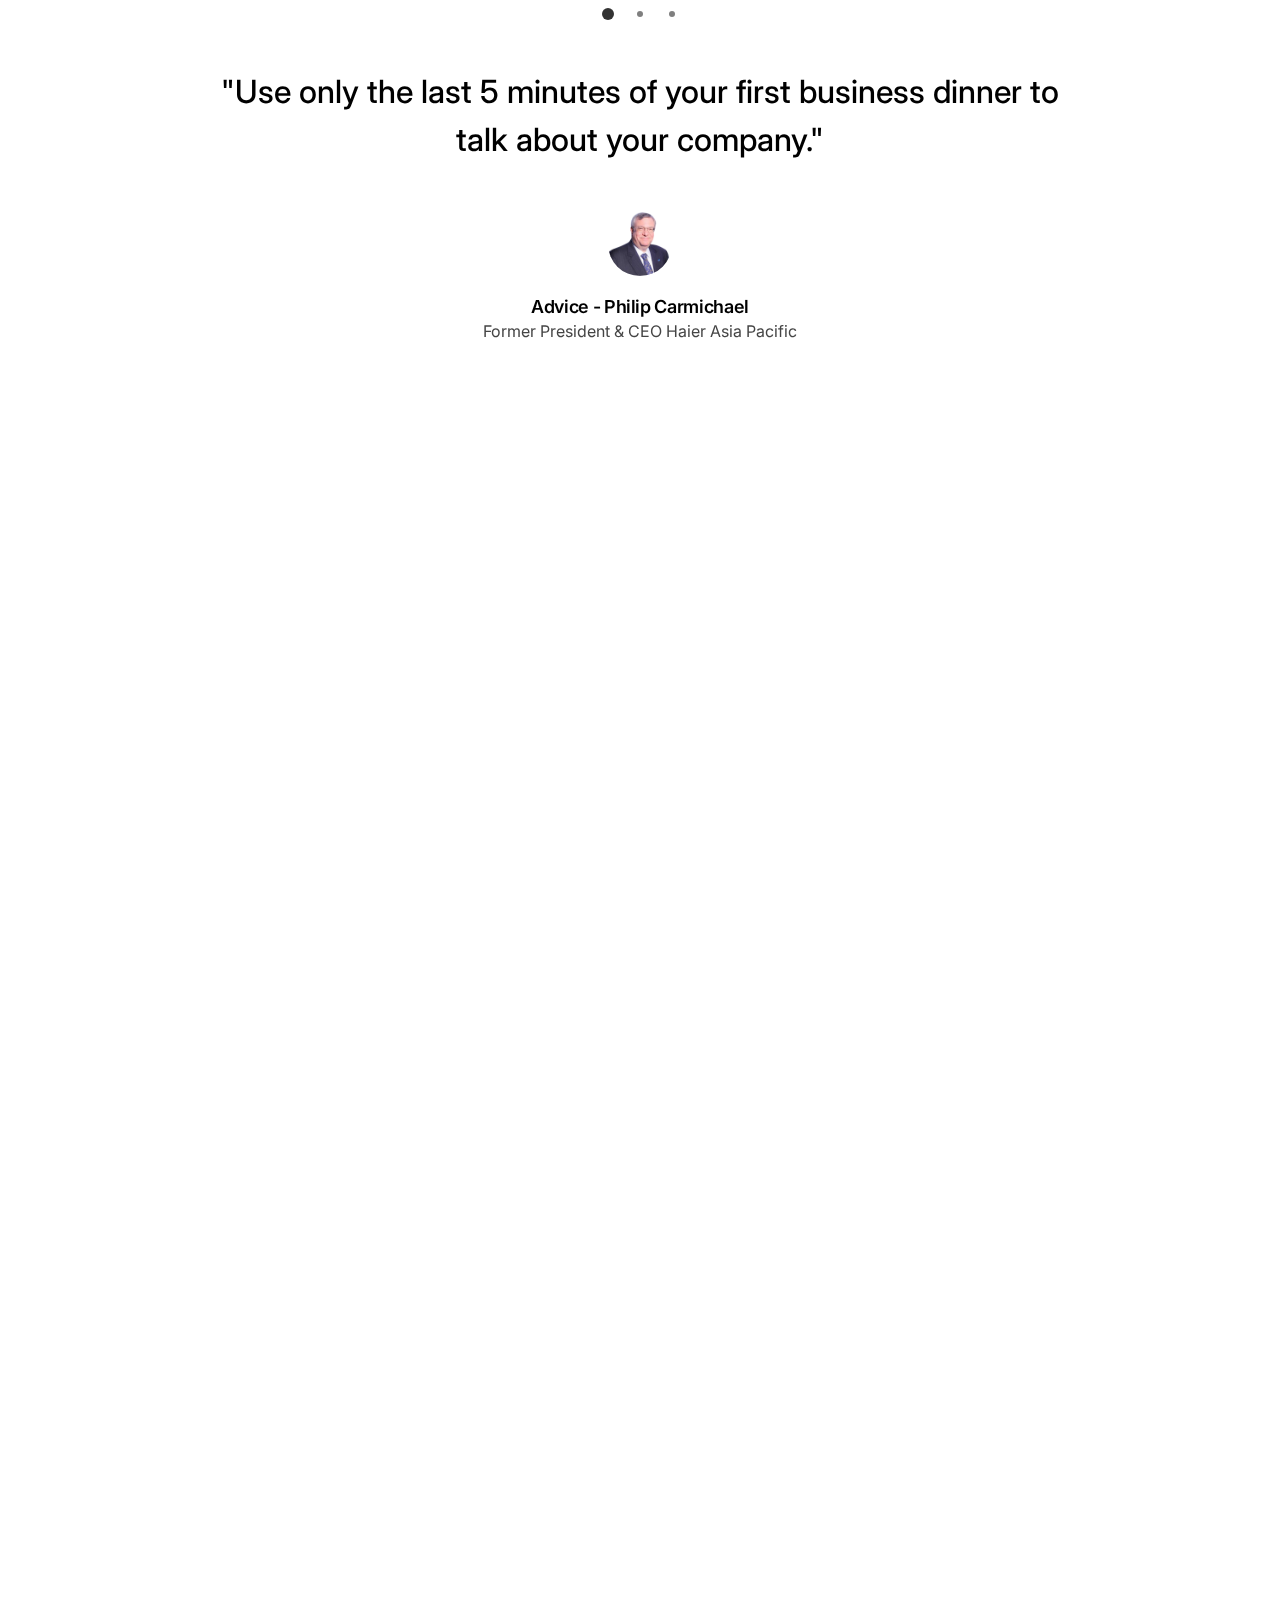
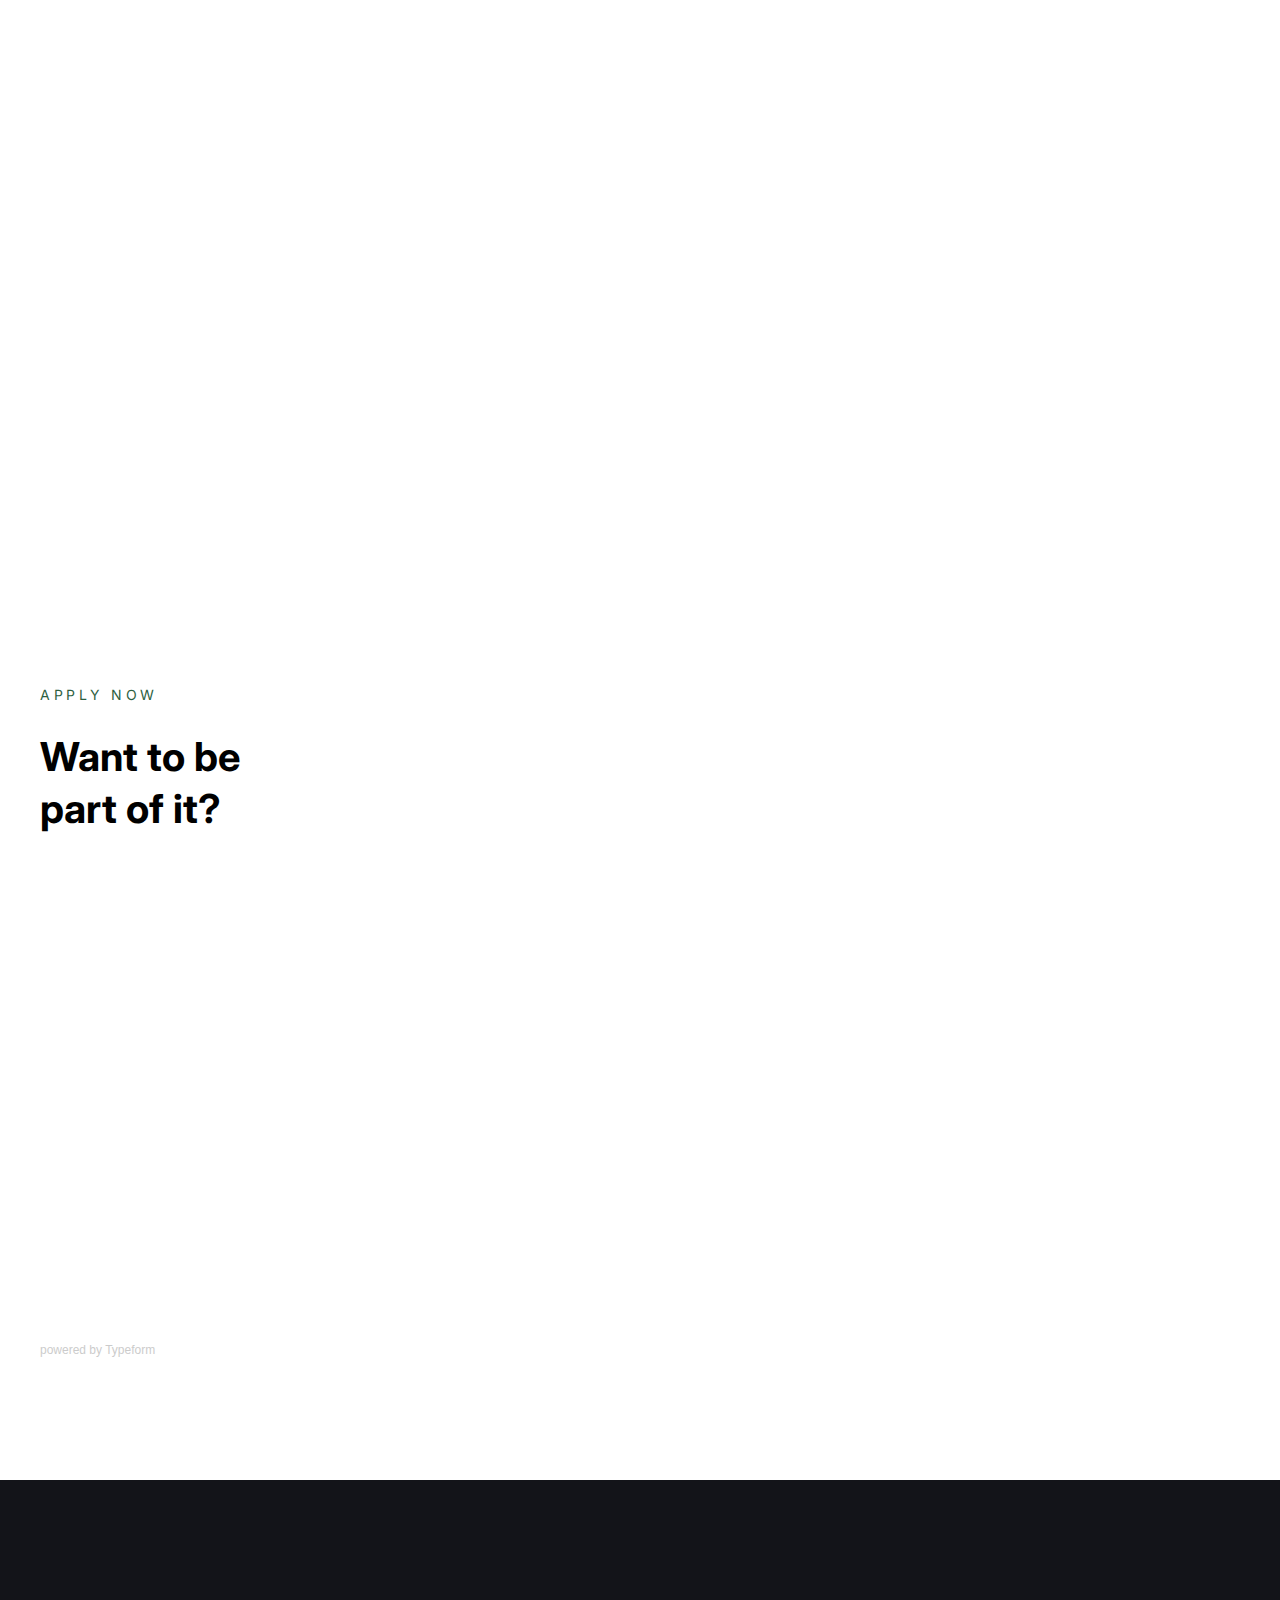
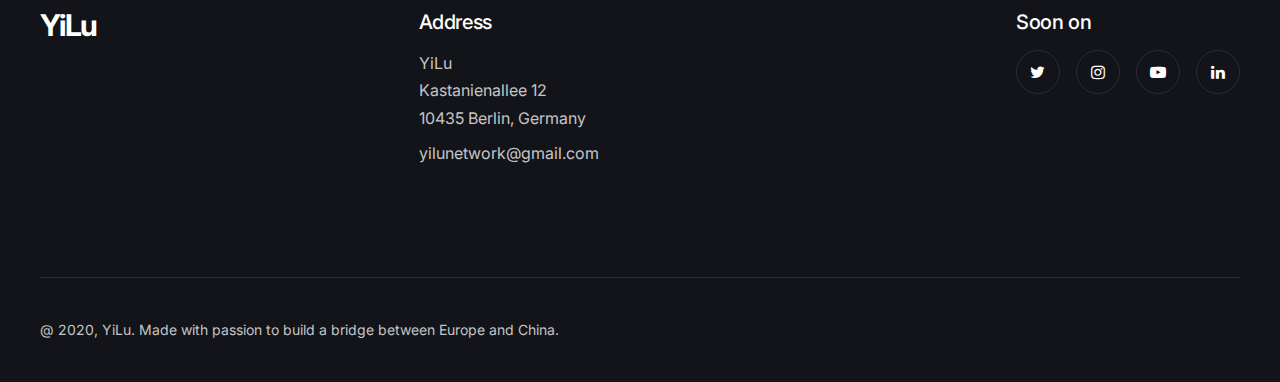
==== commit 1bd3a4f7: "hotjiar" ====
--- a/index.html
+++ b/index.html
@@ -35,6 +35,18 @@
   <meta name="theme-color" content="#ffffff">
 
   <title>YiLu</title>
+  
+  <!-- Hotjar Tracking Code for yilu.network -->
+  <script>
+    (function(h,o,t,j,a,r){
+      h.hj=h.hj||function(){(h.hj.q=h.hj.q||[]).push(arguments)};
+      h._hjSettings={hjid:2051554,hjsv:6};
+      a=o.getElementsByTagName('head')[0];
+      r=o.createElement('script');r.async=1;
+      r.src=t+h._hjSettings.hjid+j+h._hjSettings.hjsv;
+      a.appendChild(r);
+    })(window,document,'https://static.hotjar.com/c/hotjar-','.js?sv=');
+  </script>
 </head>
 
 <body class="preloader-visible" data-barba="wrapper">
